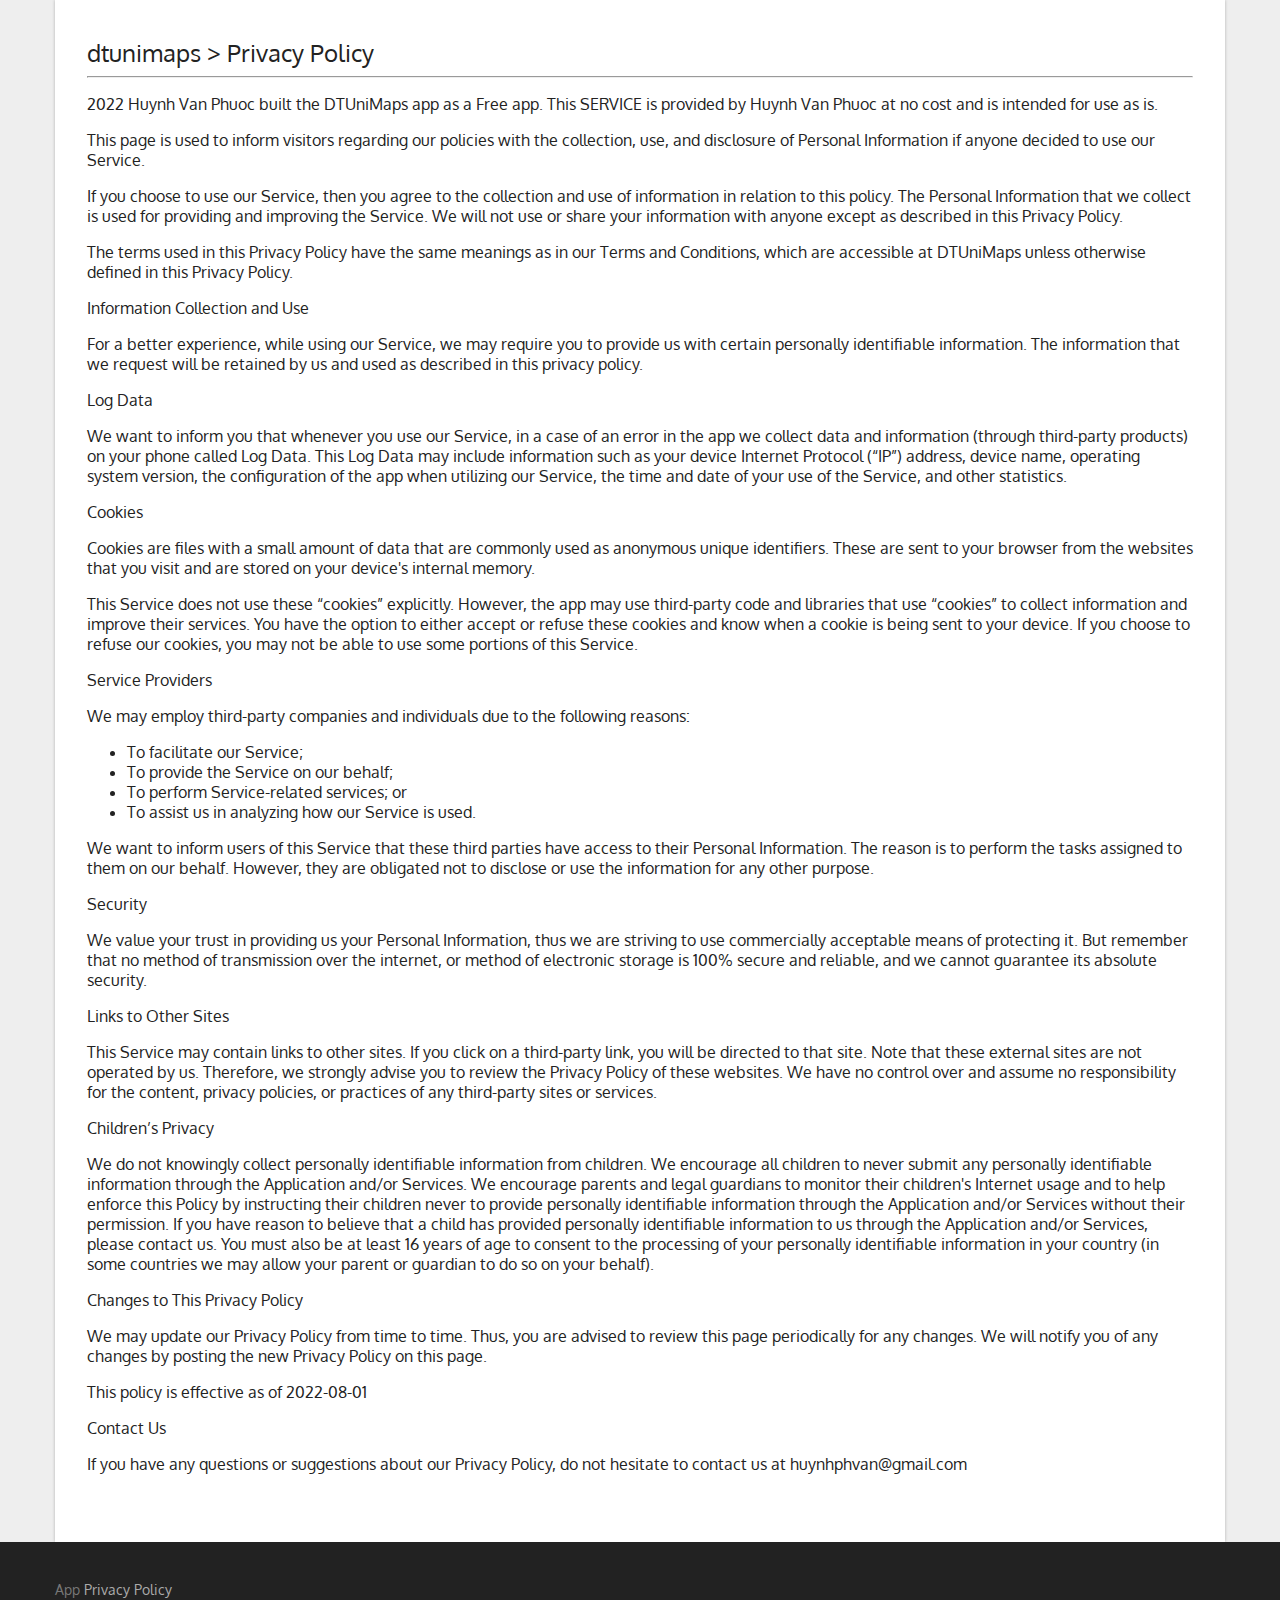
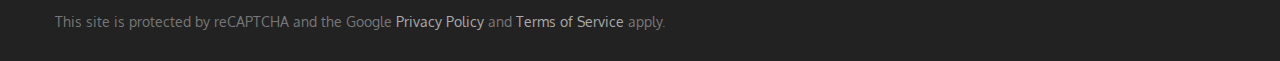
==== privacy.html @ a3e0fb30 "update" ====
<html>
    <head>
    <script async="" crossorigin="anonymous" src="https://pagead2.googlesyndication.com/pagead/js/adsbygoogle.js?client=ca-pub-7841493567155718"></script>
    
    
    <style>@charset "UTF-8";
    /* these are overridden inline in the mustache compilation */
    :root {
      --background-color: #ffffff;
      --poweredbybg-color: #f0f0f0;
      --text-color: #000000;
      --link-color: #008DD5;
      --linkhover-color: #005A88;
      --main-font: "Arvo";
    }
    
    .editing-active {
      transition: all 0.2s ease-in-out;
      border: 3px dotted rgba(0, 0, 0, 0.2);
    }
    .editing-active:hover {
      border-color: rgba(31, 175, 132, 0.8);
      background-color: rgba(31, 175, 132, 0.3);
      cursor: pointer;
    }
    
    .placeholder-text {
      font-style: italic;
      opacity: 0.6;
    }
    
    * {
      font-family: var(--main-font);
      font-weight: 400;
      color: var(--text-color);
    }
    
    body {
      padding: 0;
      margin: 0;
      -webkit-text-size-adjust: 100%;
      -webkit-font-smoothing: antialiased;
      -moz-osx-font-smoothing: grayscale;
      text-rendering: optimizeLegibility;
      -webkit-font-feature-settings: "pnum";
      font-feature-settings: "pnum";
      font-variant-numeric: proportional-nums;
      position: relative;
      background: #fff;
    }
    
    a {
      color: var(--link-color);
      transition: all 0.2s linear;
    }
    a:focus, a:hover {
      color: var(--linkhover-color);
    }
    a.nohover:hover {
      text-decoration: none;
    }
    
    .claim-bar {
      padding: 12px 0;
      background: #fff;
      color: #555;
      font-family: "Oxygen", Helvetica, sans-serif;
      transition: all 0.3s ease-in-out;
    }
    .claim-bar * {
      font-family: "Oxygen", Helvetica, sans-serif;
    }
    .claim-bar div {
      text-decoration: none;
      transition: all 0.3s ease-in-out;
      font-size: 0.9em;
      cursor: pointer;
      color: #555;
    }
    .claim-bar div span {
      transition: all 0.3s ease-in-out;
      color: #008DD5;
    }
    .claim-bar:hover {
      text-decoration: none;
      text-decoration: none;
      background: #008DD5;
      color: white;
    }
    .claim-bar:hover div {
      color: white;
    }
    .claim-bar:hover div span {
      color: white;
    }
    
    .whitelabel-badge-mobile {
      background: white;
      padding-left: 0.75em;
      padding-right: 0.75em;
      padding-top: 0.25em;
      padding-bottom: 0.25em;
      border-radius: 4px;
      text-align: center;
      -webkit-box-shadow: 0 1px 3px rgba(0, 0, 0, 0.12), 0 1px 2px rgba(0, 0, 0, 0.24);
      box-shadow: 0 1px 3px rgba(0, 0, 0, 0.12), 0 1px 2px rgba(0, 0, 0, 0.24);
      transition: 0.2s all ease-in-out;
    }
    .whitelabel-badge-mobile .wl-label {
      font-size: 0.8em;
      color: #777;
    }
    .whitelabel-badge-mobile * {
      transition: 0.2s all ease-in-out;
    }
    .whitelabel-badge-mobile .st0 {
      fill: #1FAF84;
    }
    .whitelabel-badge-mobile:hover {
      background: #1FAF84;
    }
    .whitelabel-badge-mobile:hover * {
      color: white;
    }
    .whitelabel-badge-mobile:hover .st0 {
      fill: #ffffff;
    }
    @media (min-width: 491px) {
      .whitelabel-badge-mobile {
        display: none;
      }
    }
    
    .promo-badge {
      display: block;
      position: relative;
      background: white;
      padding-left: 0.5em;
      padding-right: 0.5em;
      padding-top: 0.5em;
      padding-bottom: 0.5em;
      text-align: left;
      transition: 0.2s all ease-in-out;
      cursor: pointer;
    }
    .promo-badge * {
      font-family: "Oxygen", Helvetica, sans-serif;
      transition: 0.2s all ease-in-out;
      line-height: normal;
      text-align: left;
    }
    .promo-badge .pb-loading-container {
      padding: 0.5em;
    }
    .promo-badge .pb-loading-container .lds-ring {
      display: inline-block;
      position: relative;
      width: 40px;
      height: 40px;
    }
    .promo-badge .pb-loading-container .lds-ring div {
      box-sizing: border-box;
      display: block;
      position: absolute;
      width: 32px;
      height: 32px;
      margin: 4px;
      border: 4px solid #ddd;
      border-radius: 50%;
      animation: lds-ring 1.2s cubic-bezier(0.5, 0, 0.5, 1) infinite;
      border-color: #ddd transparent transparent transparent;
    }
    .promo-badge .pb-loading-container .lds-ring div:nth-child(1) {
      animation-delay: -0.45s;
    }
    .promo-badge .pb-loading-container .lds-ring div:nth-child(2) {
      animation-delay: -0.3s;
    }
    .promo-badge .pb-loading-container .lds-ring div:nth-child(3) {
      animation-delay: -0.15s;
    }
    @keyframes lds-ring {
      0% {
        transform: rotate(0deg);
      }
      100% {
        transform: rotate(360deg);
      }
    }
    .promo-badge .pb-main-container {
      display: none;
      flex-direction: row;
    }
    .promo-badge .pb-main-container .pb-text-container {
      flex: 1;
      padding-right: 0.5em;
      align-self: center;
    }
    .promo-badge .pb-main-container .pb-text-container .pb-h1 span {
      color: #555;
      font-size: 1.2em;
      margin-right: 0.2em;
    }
    .promo-badge .pb-main-container .pb-text-container .pb-h1 .pb-ios {
      width: 16px;
      height: 16px;
      fill: #ccc;
      margin-bottom: -1px;
      display: none;
    }
    .promo-badge .pb-main-container .pb-text-container .pb-h1 .pb-android {
      width: 15px;
      height: 15px;
      fill: #ccc;
      stroke: #ccc;
      margin-bottom: -1px;
      display: none;
    }
    .promo-badge .pb-main-container .pb-text-container .pb-h2 {
      color: #888;
      font-size: 0.9em;
      margin-top: -2px;
    }
    .promo-badge .pb-main-container .pb-text-container .pb-by {
      font-size: 0.7em;
      text-transform: uppercase;
      text-align: left;
      margin-top: 4px;
    }
    .promo-badge .pb-main-container .pb-text-container .pb-by a {
      color: #aaa;
    }
    .promo-badge .pb-main-container .pb-text-container .pb-by a:hover {
      color: #25d5a1;
      text-decoration: none;
    }
    .promo-badge .pb-main-container img {
      width: 58px;
      height: 58px;
      border-radius: 8px;
      margin-right: 0.75em;
      align-self: center;
      border: none;
      display: none;
    }
    @media (min-width: 600px) {
      .promo-badge {
        position: fixed;
        z-index: 999999999;
        top: 10px;
        right: 10px;
        border-radius: 8px;
        -webkit-box-shadow: 0 1px 3px rgba(0, 0, 0, 0.12), 0 1px 2px rgba(0, 0, 0, 0.24);
        box-shadow: 0 1px 3px rgba(0, 0, 0, 0.12), 0 1px 2px rgba(0, 0, 0, 0.24);
      }
    }
    
    footer {
      background: #222;
    }
    footer .editing-active {
      border-color: rgba(255, 255, 255, 0.8);
    }
    footer p {
      color: #777 !important;
    }
    footer .social-icons {
      background: #222;
      width: auto;
      display: inline-block;
    }
    footer .social-icons .social-icon {
      transition: opacity 0.2s ease-in-out;
      display: inline-block;
      width: 32px;
      margin-right: 12px;
      opacity: 0.5;
      padding-top: 30px;
    }
    footer .social-icons .social-icon path, footer .social-icons .social-icon polygon {
      transition: all 0.2s linear;
      fill: white;
    }
    footer .social-icons .social-icon:hover {
      opacity: 1;
    }
    footer .social-icons .social-icon.si-muted {
      border: 2px dashed rgba(255, 255, 255, 0.3);
      border-radius: 50%;
    }
    footer .social-icons .social-icon.si-muted path, footer .social-icons .social-icon.si-muted polygon {
      transition: all 0.2s linear;
      fill: rgba(255, 255, 255, 0.3);
    }
    footer .social-icons.editing-active {
      margin-top: 30px;
      padding: 10px;
      margin-left: -10px;
    }
    footer .social-icons.editing-active .social-icon {
      padding-top: 0;
    }
    footer .footer-store-button-container {
      text-align: right;
      margin: auto;
      vertical-align: middle;
    }
    @media (max-width: 767px) {
      footer .footer-store-button-container {
        text-align: center;
      }
    }
    footer .footer-store-button-container .footer-store-button {
      padding-top: 2em;
      padding-bottom: 2em;
      display: inline-block;
    }
    footer .footer-store-button-container .footer-store-button .store-button {
      height: auto !important;
      margin: 0 6px;
    }
    footer .footer-store-button-container .footer-store-button .store-button img {
      height: 50px !important;
    }
    
    #header .store-button img {
      height: 60px !important;
    }
    
    #attribution {
      transition: all 0.2s ease-in-out;
      padding: 2em 0;
      font-size: 0.8em;
      color: #888 !important;
    }
    #attribution p {
      margin-bottom: 0.45em;
      font-size: 1.1em;
    }
    #attribution a {
      color: #aaa !important;
      text-decoration: none;
    }
    #attribution a:hover {
      color: #007bff !important;
    }
    
    h1 {
      font-size: 3.2em;
      margin-bottom: 0;
      font-weight: bold;
      letter-spacing: 0.05em;
    }
    
    h2 {
      margin-top: 0.2em;
      margin-bottom: 0.3em;
      font-size: 1.8em;
    }
    
    h3 {
      font-weight: normal;
      font-size: 16px;
    }
    
    html {
      height: 100%;
    }
    
    body {
      height: 100%;
      color: var(--text-color);
      text-align: center;
    }
    
    .cover-container {
      margin-right: auto;
      margin-left: auto;
    }
    
    .cover {
      padding: 0 1.5rem;
    }
    .cover .btn-lg {
      padding: 0.75rem 1.25rem;
      font-weight: 700;
    }
    
    p[id="text.line2"] {
      margin-bottom: 0 !important;
    }
    
    .site-wrapper {
      position: relative;
      background-size: cover;
      min-height: 100vh;
    }
    .site-wrapper .editing-active {
      border-color: var(--text-color);
    }
    .site-wrapper .site-wrapper-background {
      position: absolute;
      left: 0;
      right: 0;
      top: 0;
      bottom: 0;
      opacity: 0.9;
      background-color: var(--background-color);
    }
    .site-wrapper .site-wrapper-inner {
      padding-top: 30px;
      display: flex;
      justify-content: center;
      align-items: center;
      width: 100%;
      min-height: 100vh;
    }
    @media (min-width: 767px) {
      .site-wrapper .site-wrapper-inner {
        padding-top: 0;
      }
    }
    .site-wrapper .site-wrapper-inner .arrows {
      width: 60px;
      height: 32px;
      position: absolute;
      left: 50%;
      margin-left: -30px;
      bottom: 15px;
      opacity: 0.5;
    }
    @media (max-width: 786px) {
      .site-wrapper .site-wrapper-inner .arrows {
        display: none;
      }
    }
    .site-wrapper .site-wrapper-inner .arrows path {
      stroke: var(--text-color);
      fill: transparent;
      stroke-width: 2px;
    }
    
    @media (min-width: 40em) {
      .cover-container {
        width: 100%;
      }
    }
    @media (max-width: 786px) {
      * {
        text-align: center;
      }
    }
    #header {
      display: flex;
      flex-wrap: wrap;
      width: 100%;
      margin: auto;
      align-items: center;
      justify-content: center;
    }
    #header .text-container {
      text-align: left;
      position: relative;
      display: block;
      padding-left: 2em;
      padding-right: 2em;
      flex: 1;
      max-width: 800px;
    }
    #header .text-container .tc-table {
      width: 100%;
      display: table;
      height: auto;
      padding-bottom: 5em;
      padding-top: 2em;
    }
    @media (min-width: 787px) {
      #header .text-container .tc-table {
        height: 100%;
        padding-bottom: 0;
      }
    }
    #header .text-container .tc-table .editing-ttp {
      padding: 1em;
      font-size: 1.2em;
    }
    #header .text-container .tc-table .editing-app-button {
      font-style: italic;
      padding: 0.25em;
      font-size: 1.2em;
      display: inline-block;
      border-radius: 1em;
    }
    #header .text-container .tc-table .editing-app-button:first-of-type {
      margin-right: 0.5em;
    }
    #header .text-container h1 {
      font-size: 2em;
      margin-bottom: 0.25em;
      font-weight: bold;
      letter-spacing: 0.05em;
      line-height: 1.1em;
    }
    @media (min-width: 787px) {
      #header .text-container h1 {
        font-size: 3.2em;
      }
    }
    #header .text-container h2 {
      margin-top: 0.2em;
      margin-bottom: 0.3em;
      font-size: 1.3em;
    }
    @media (min-width: 787px) {
      #header .text-container h2 {
        font-size: 1.8em;
      }
    }
    #header .device-container {
      padding-bottom: 2em;
      width: 100%;
    }
    #header .device-container img {
      max-height: 70vh;
      max-width: 90%;
      position: relative;
      margin-top: 5em;
    }
    @media (min-width: 787px) {
      #header .device-container {
        width: auto;
        max-width: 40vw;
        padding-bottom: 0;
      }
      #header .device-container img {
        margin-top: 0;
      }
    }
    
    .store-button {
      width: auto;
      display: inline-block;
    }
    .store-button:first-of-type {
      margin-right: 12px;
    }
    @media (max-width: 491px) {
      .store-button:first-of-type {
        margin-right: 0;
        margin-bottom: 12px;
      }
    }
    .store-button:hover {
      transition: all 0.2s ease-in-out;
      transform: scale(1.05);
    }
    .store-button svg {
      width: auto;
      height: 100%;
      display: block;
      position: relative;
    }
    @media (max-width: 768px) {
      .store-button {
        margin: auto;
      }
    }
    
    @media (max-width: 491px) {
      .text-to-phone:not(.email-subscribe) {
        display: none !important;
      }
    }
    .text-to-phone input[type=tel], .text-to-phone input[type=email] {
      transition: all 0.2s linear;
      padding-top: 4px;
      padding-bottom: 4px;
      border: 1px solid rgba(0, 0, 0, 0.2);
      border-radius: 4px;
      border-top-right-radius: 0;
      border-bottom-right-radius: 0;
      outline: none;
      color: #333 !important;
      text-align: left;
    }
    .text-to-phone input[type=tel]:focus, .text-to-phone input[type=email]:focus {
      border-color: var(--link-color);
    }
    .text-to-phone input[type=email] {
      padding-left: 12px;
      width: 230px;
    }
    .text-to-phone button, .text-to-phone input[type=submit] {
      border-radius: 4px;
      background: var(--link-color);
      color: white;
      font-size: 14px;
      border: 0;
      padding: 6px 8px;
      padding-top: 7px;
      border-top-left-radius: 0;
      border-bottom-left-radius: 0;
      outline: none;
      cursor: pointer;
    }
    
    section {
      padding: 5em 0;
      background: white;
    }
    section:not(.text-section) * {
      color: #333;
    }
    section h2 {
      font-size: 2.5em;
      color: #333;
      padding-bottom: 0.25em;
      margin-bottom: 0;
    }
    
    #screenshots .owl-nav {
      padding-top: 3em;
    }
    #screenshots .owl-nav button {
      outline: none;
    }
    #screenshots .owl-nav .owl-next, #screenshots .owl-nav .owl-prev {
      font-size: 2em;
    }
    #screenshots .owl-nav .owl-next *, #screenshots .owl-nav .owl-prev * {
      color: rgba(0, 0, 0, 0.25);
    }
    #screenshots .owl-nav .owl-prev {
      margin-right: 1em;
    }
    #screenshots img {
      border-radius: 0.5em;
      -webkit-box-shadow: 2px 2px 10px -2px rgba(0, 0, 0, 0.49);
      -moz-box-shadow: 2px 2px 10px -2px rgba(0, 0, 0, 0.49);
      box-shadow: 2px 2px 5px -2px rgba(0, 0, 0, 0.49);
    }
    #screenshots h2 {
      padding-bottom: 0.5em;
      margin-bottom: 2em;
      border-bottom: 1px solid rgba(0, 0, 0, 0.1);
      display: inline-block;
      padding-left: 2em;
      padding-right: 2em;
    }
    @media (max-width: 767px) {
      #screenshots h2 {
        padding-left: 0;
        padding-right: 0;
        display: block;
      }
    }
    
    #features p {
      font-size: 1.4em;
    }
    #features ul {
      padding-left: 1em;
      padding-top: 0.75em;
    }
    #features ul li {
      list-style-type: circle;
      font-size: 1.2em;
      padding-bottom: 0.5em;
    }
    #features button {
      transition: transform 0.2s ease-in-out;
      padding: 0.75em 1.5em;
      border: 0;
      border-radius: 4px;
      margin-top: 1em;
      background-color: var(--background-color);
      color: white;
      cursor: pointer;
    }
    #features button:hover {
      transform: scale(1.1);
    }
    #features .feature-right {
      text-align: left;
      padding-top: 2em;
    }
    #features .feature-left {
      text-align: center;
      padding-right: 0;
    }
    #features .feature-left img {
      max-width: 100%;
      max-height: 575px;
    }
    @media (min-width: 767px) {
      #features .feature-left {
        margin: auto;
        padding-right: 40px;
      }
    }
    @media (max-width: 767px) {
      #features .feature-right {
        padding-top: 4em;
      }
      #features ul {
        padding-left: 0;
      }
      #features ul li {
        list-style: none;
      }
    }
    
    #reviews .stars {
      width: 100%;
      padding-bottom: 1.5em;
    }
    #reviews .stars svg {
      color: #eec643;
      height: 34px;
      width: 34px;
    }
    #reviews .stars svg path {
      fill: #eec643;
    }
    #reviews #quote-carousel {
      padding: 0 80px;
    }
    #reviews #quote-carousel .carousel-control svg {
      width: 14px;
    }
    #reviews #quote-carousel .carousel-control path {
      fill: #999;
    }
    #reviews #quote-carousel .carousel-indicators {
      margin-bottom: -1em;
    }
    #reviews #quote-carousel .carousel-indicators li {
      background: #c0c0c0;
    }
    #reviews #quote-carousel .carousel-indicators .active {
      background: #666;
    }
    #reviews blockquote {
      position: relative;
      font-size: 1em;
      font-style: italic;
      color: #666;
      padding: 0 5%;
      margin-bottom: 0;
    }
    @media (min-width: 768px) {
      #reviews blockquote {
        font-size: 1.6em;
        line-height: 1.5em;
        padding: 0 10%;
      }
    }
    #reviews blockquote footer {
      background: none !important;
      font-size: 0.6em;
      font-weight: 700;
      color: #c7c6c1;
    }
    #reviews blockquote footer:before {
      content: "―";
    }
    
    a.contact {
      color: #999;
    }
    
    a.contact:hover {
      color: #fff;
      text-decoration: none;
    }
    
    @media (max-width: 767px) {
      * {
        text-align: center;
      }
    
      section.text-section .col-xs-12 {
        padding: 0 15px;
      }
    }
    #dl-loader {
      position: fixed;
      top: 0;
      left: 0;
      width: 100vw;
      height: 100vh;
      background: white;
      padding-top: 5em;
      display: none;
    }
    #dl-loader .coffee_cup {
      width: 20px;
      height: 24px;
      border: 1px #999 solid;
      border-radius: 0px 0px 5px 5px;
      position: relative;
      margin: 12px auto;
    }
    #dl-loader .coffee_cup:after, #dl-loader .coffee_cup:before {
      position: absolute;
      content: "";
    }
    #dl-loader .coffee_cup:after {
      width: 5px;
      height: 12px;
      border: 1px #999 solid;
      border-left: none;
      border-radius: 0px 20px 20px 0px;
      left: 20px;
    }
    #dl-loader .coffee_cup:before {
      width: 1px;
      height: 6px;
      background-color: #999;
      top: -10px;
      left: 4px;
      box-shadow: 5px 0px 0px 0px #999, 5px -5px 0px 0px #999, 10px 0px 0px 0px #999;
      -webkit-animation: steam 1s linear infinite alternate;
      -moz-animation: steam 1s linear infinite alternate;
      animation: steam 1s linear infinite alternate;
    }
    @-webkit-keyframes steam {
      0% {
        height: 0px;
      }
      100% {
        height: 6px;
      }
    }
    @-moz-keyframes steam {
      0% {
        height: 0px;
      }
      100% {
        height: 6px;
      }
    }
    @keyframes steam {
      0% {
        height: 0px;
      }
      100% {
        height: 6px;
      }
    }
    #dl-loader div {
      color: #666;
      font-size: 0.9em;
    }</style>
    <style>
            .container {
              padding-right: 15px;
              padding-left: 15px;
              margin-right: auto;
              margin-left: auto;
            }
            @media (min-width: 768px) {
              .container {
                width: 750px;
              }
            }
            @media (min-width: 992px) {
              .container {
                width: 970px;
              }
            }
            @media (min-width: 1200px) {
              .container {
                width: 1170px;
              }
            }
        </style>
    <style id="global_style">:root {
        --background-color: #004AC5;
        --text-color: #ffffff;
        --link-color: #EEC643;
        --linkhover-color: #005A88;
        --main-font: 'Oxygen';
        --backgroundgradient: True;
        --backgroundopacity: 0.9;
    }
    </style>
    <style>
            .grecaptcha-badge{visibility:hidden}*{-webkit-font-smoothing:antialiased;-moz-osx-font-smoothing:grayscale}.main-container{color:#222;padding:2em 0;padding-bottom:4em;text-align:left!important;padding:2em;background:#fff;min-height:400px;-webkit-box-shadow:0 0 3px 0 rgba(0,0,0,.25);-moz-box-shadow:0 0 3px 0 rgba(0,0,0,.25);box-shadow:0 0 3px 0 rgba(0,0,0,.25)}.main-container *{text-align:left!important}.main-container :not(a){color:#222}.main-container ins.adsbygoogle{background:#ccc}.main-container #content p{margin-top:1rem;margin-bottom:1rem}a{color:#009c9c}a:hover{color:#007bff}h2{font-size:1.5em}@media only screen and (max-width:600px){h2{font-size:1.2em}}a.nohover{color:#fff;text-decoration:none}@keyframes spin{0%{transform:rotate(0)}100%{transform:rotate(360deg)}}.fc123-promoclass{padding:10px 20px;cursor:pointer;background:linear-gradient(to right bottom, #4BB3FD, #45A3E6);color:#fff}.fc123-promoclass *{font-family:'Exo 2',sans-serif}.fc123-promoclass img{display:inline-block;margin-right:20px;border-radius:8px;max-height:50px}.fc123-promoclass .fc123-button{padding:10px 30px;border-radius:8px;font-weight:700;transition:all .2s ease-in-out;cursor:pointer}.fc123-promoclass .fc123-button:hover{background:#357ded}.fc123-promoclass h1{text-align:left;font-size:1.8em;margin:0}.fc123-promoclass h2{text-align:left;font-size:1.1em;margin:0}.fc123-pr{font-size:.7em;text-align:right;margin-top:5px;margin-bottom:5px;opacity:.8;margin-right:4px;transition:all .2s ease-in-out}.fc123-pr:hover{opacity:1}@media only screen and (max-width:768px){.fc123-promoclass h1{font-size:1.5em}.fc123-promoclass h2{font-size:1em}.fc123-promoclass{text-align:center!important}.fc123-promoclass .fc123-pc-action{text-align:center;width:100%;margin-top:10px}}@media only screen and (max-width:600px){.fc123-promoclass h1{font-size:1.25em;text-align:center}.fc123-promoclass h2{font-size:.9em;text-align:center}.fc123-promoclass .fc123-button{padding:10px 24px;border-radius:4px;font-size:1em}.fc123-pr{text-align:center;margin-right:0}}
        </style>
    <meta charset="utf-8"/>
    <meta content="width=device-width, initial-scale=1, shrink-to-fit=no" name="viewport"/>
    <meta content="https://dtunimaps.com/privacy.html" property="og:url">
    <meta content="website" property="og:type">
    <meta content="dtunimaps - Privacy Policy" property="og:title"/>
    <!-- <meta property="og:image" content="" /> -->
    <meta content="" property="og:description"/>
    <meta content="" name="description"/>
    <title>dtunimaps - Privacy Policy</title>
    <link href="https://fonts.googleapis.com/css?family=Oxygen" rel="stylesheet"/>
    </meta></meta></head>
    <body style="background:#222;">
    <div style="background:#eee;">
    <div class="container">
    <div>
    <ins class="adsbygoogle" data-ad-client="ca-pub-7841493567155718" data-ad-format="auto" data-ad-slot="4671721417" data-full-width-responsive="true" style="display:block"></ins>
    <script type="text/javascript">
                        (adsbygoogle = window.adsbygoogle || []).push({});
                    </script>
    </div>
    <div class=" main-container">
    <h2>
                        
                            dtunimaps
                            
                        &gt; Privacy Policy</h2>
    <hr/>
    <div id="content"><p>2022 Huynh Van Phuoc built the DTUniMaps app as a Free app. This SERVICE is provided by Huynh Van Phuoc at no cost and is intended for use as is.</p><p>This page is used to inform visitors regarding our policies with the collection, use, and disclosure of Personal Information if anyone decided to use our Service.</p><p>If you choose to use our Service, then you agree to the collection and use of information in relation to this policy. The Personal Information that we collect is used for providing and improving the Service. We will not use or share your information with anyone except as described in this Privacy Policy.</p><p>The terms used in this Privacy Policy have the same meanings as in our Terms and Conditions, which are accessible at DTUniMaps unless otherwise defined in this Privacy Policy.</p><p>Information Collection and Use</p><p>For a better experience, while using our Service, we may require you to provide us with certain personally identifiable information. The information that we request will be retained by us and used as described in this privacy policy.</p><p>Log Data</p><p>We want to inform you that whenever you use our Service, in a case of an error in the app we collect data and information (through third-party products) on your phone called Log Data. This Log Data may include information such as your device Internet Protocol (“IP”) address, device name, operating system version, the configuration of the app when utilizing our Service, the time and date of your use of the Service, and other statistics.</p><p>Cookies</p><p>Cookies are files with a small amount of data that are commonly used as anonymous unique identifiers. These are sent to your browser from the websites that you visit and are stored on your device's internal memory.</p><p>This Service does not use these “cookies” explicitly. However, the app may use third-party code and libraries that use “cookies” to collect information and improve their services. You have the option to either accept or refuse these cookies and know when a cookie is being sent to your device. If you choose to refuse our cookies, you may not be able to use some portions of this Service.</p><p>Service Providers</p><p>We may employ third-party companies and individuals due to the following reasons:</p><ul><li>To facilitate our Service;</li><li>To provide the Service on our behalf;</li><li>To perform Service-related services; or</li><li>To assist us in analyzing how our Service is used.</li></ul><p>We want to inform users of this Service that these third parties have access to their Personal Information. The reason is to perform the tasks assigned to them on our behalf. However, they are obligated not to disclose or use the information for any other purpose.</p><p>Security</p><p>We value your trust in providing us your Personal Information, thus we are striving to use commercially acceptable means of protecting it. But remember that no method of transmission over the internet, or method of electronic storage is 100% secure and reliable, and we cannot guarantee its absolute security.</p><p>Links to Other Sites</p><p>This Service may contain links to other sites. If you click on a third-party link, you will be directed to that site. Note that these external sites are not operated by us. Therefore, we strongly advise you to review the Privacy Policy of these websites. We have no control over and assume no responsibility for the content, privacy policies, or practices of any third-party sites or services.</p><p>Children’s Privacy</p><div><p>We do not knowingly collect personally identifiable information from children. We encourage all children to never submit any personally identifiable information through the Application and/or Services. We encourage parents and legal guardians to monitor their children's Internet usage and to help enforce this Policy by instructing their children never to provide personally identifiable information through the Application and/or Services without their permission. If you have reason to believe that a child has provided personally identifiable information to us through the Application and/or Services, please contact us. You must also be at least 16 years of age to consent to the processing of your personally identifiable information in your country (in some countries we may allow your parent or guardian to do so on your behalf).</p></div><p>Changes to This Privacy Policy</p><p>We may update our Privacy Policy from time to time. Thus, you are advised to review this page periodically for any changes. We will notify you of any changes by posting the new Privacy Policy on this page.</p><p>This policy is effective as of 2022-08-01</p><p>Contact Us</p><p>If you have any questions or suggestions about our Privacy Policy, do not hesitate to contact us at huynhphvan@gmail.com</p><div><br/></div></div>
    </div>
    </div>
    </div>
    <footer><footer>
    <div class="container">
    <div class="row">
    <div class="col-xs-12 col-md-6" style="text-align:left;margin:auto;vertical-align:middle;">
    <div class="social-icons">
    </div>
    <div id="attribution">
    <!-- <p><a href="/">Homepage</a></p> -->
    <p>App <a href="privacy.html">Privacy Policy</a></p>
    <p>This site is protected by reCAPTCHA and the Google
                            <a href="https://policies.google.com/privacy">Privacy Policy</a> and
                            <a href="https://policies.google.com/terms">Terms of Service</a> apply.
                        </p>
    </div>
    </div>
    <div class="col-xs-12 col-md-6 footer-store-button-container">
    </div>
    </div>
    </div>
    </footer></footer>
    <script async="" src="https://www.googletagmanager.com/gtag/js"></script>
    <script id="script_analytics">// $(function () {
    window.dataLayer = window.dataLayer || [];
    function gtag() { dataLayer.push(arguments); }
    gtag('js', new Date());
    gtag('config', 'UA-84588334-7');
    
    
    </script>
    </body>
    </html>
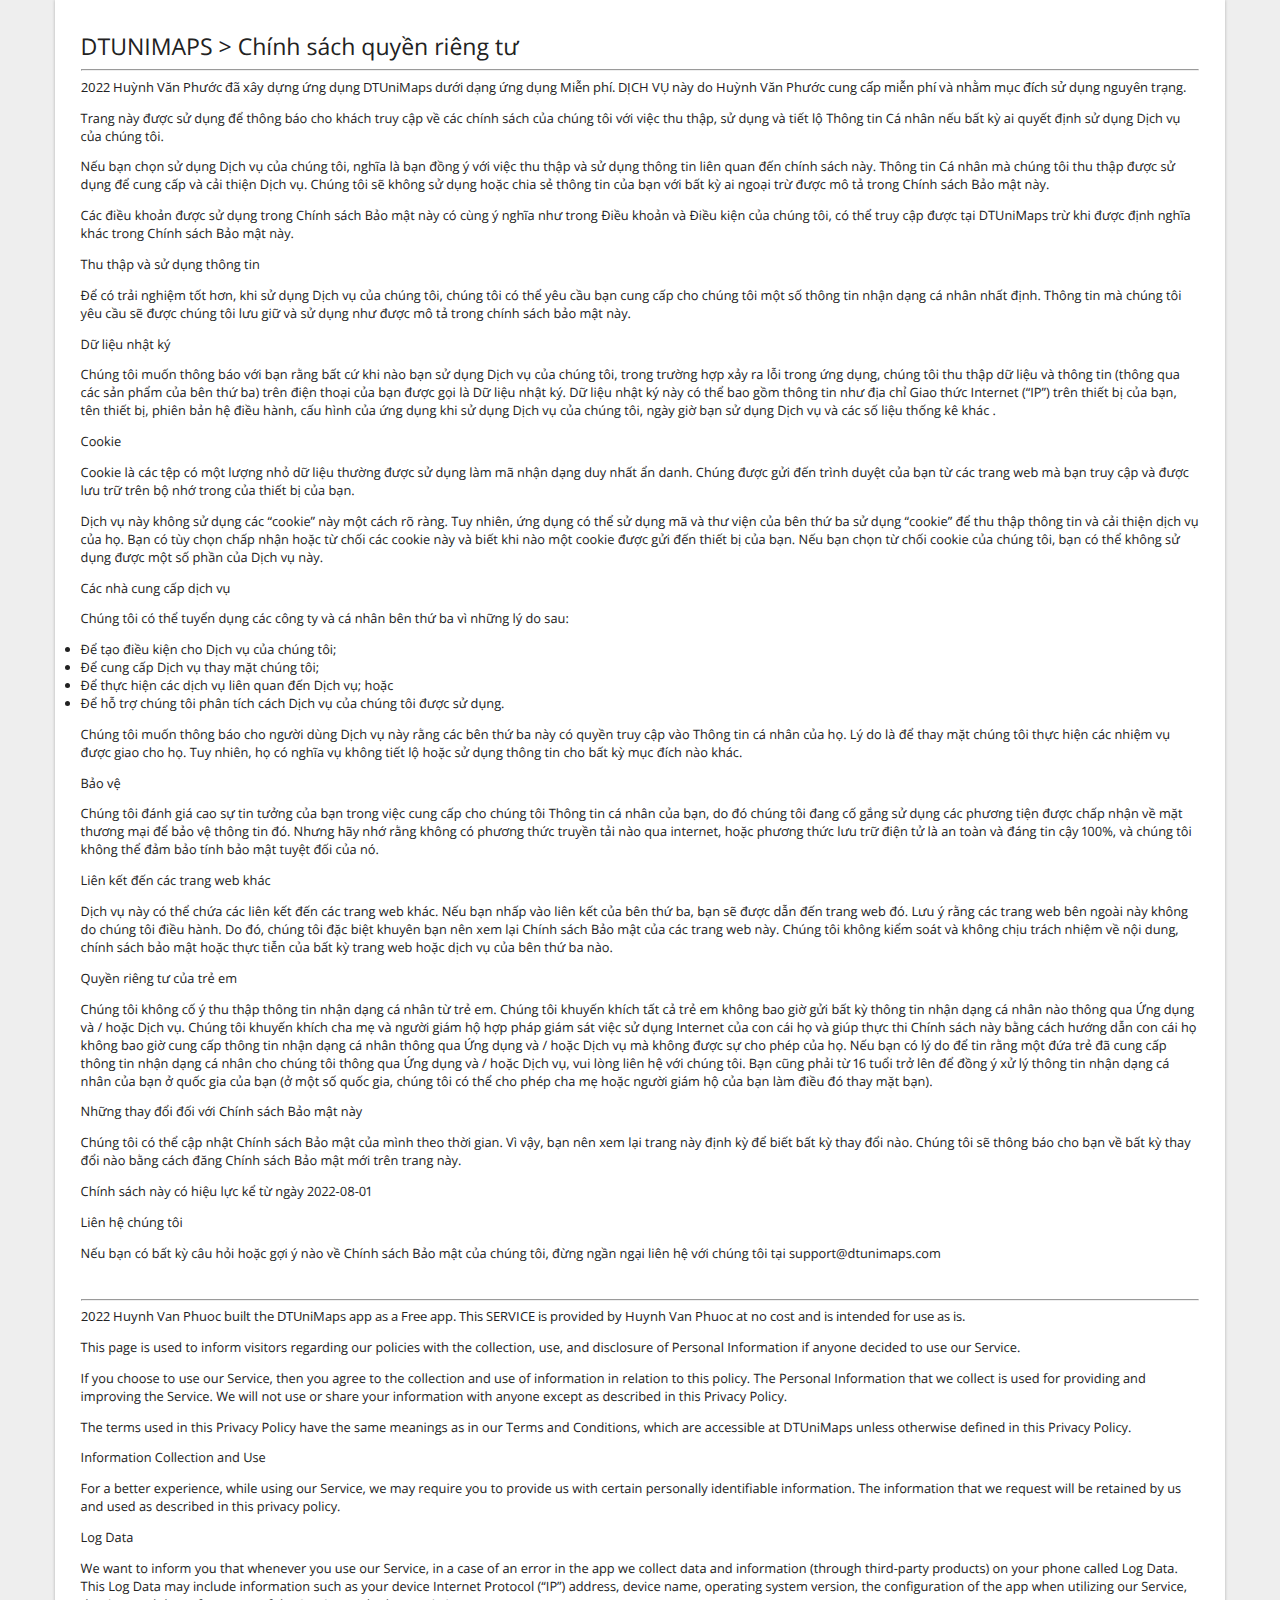
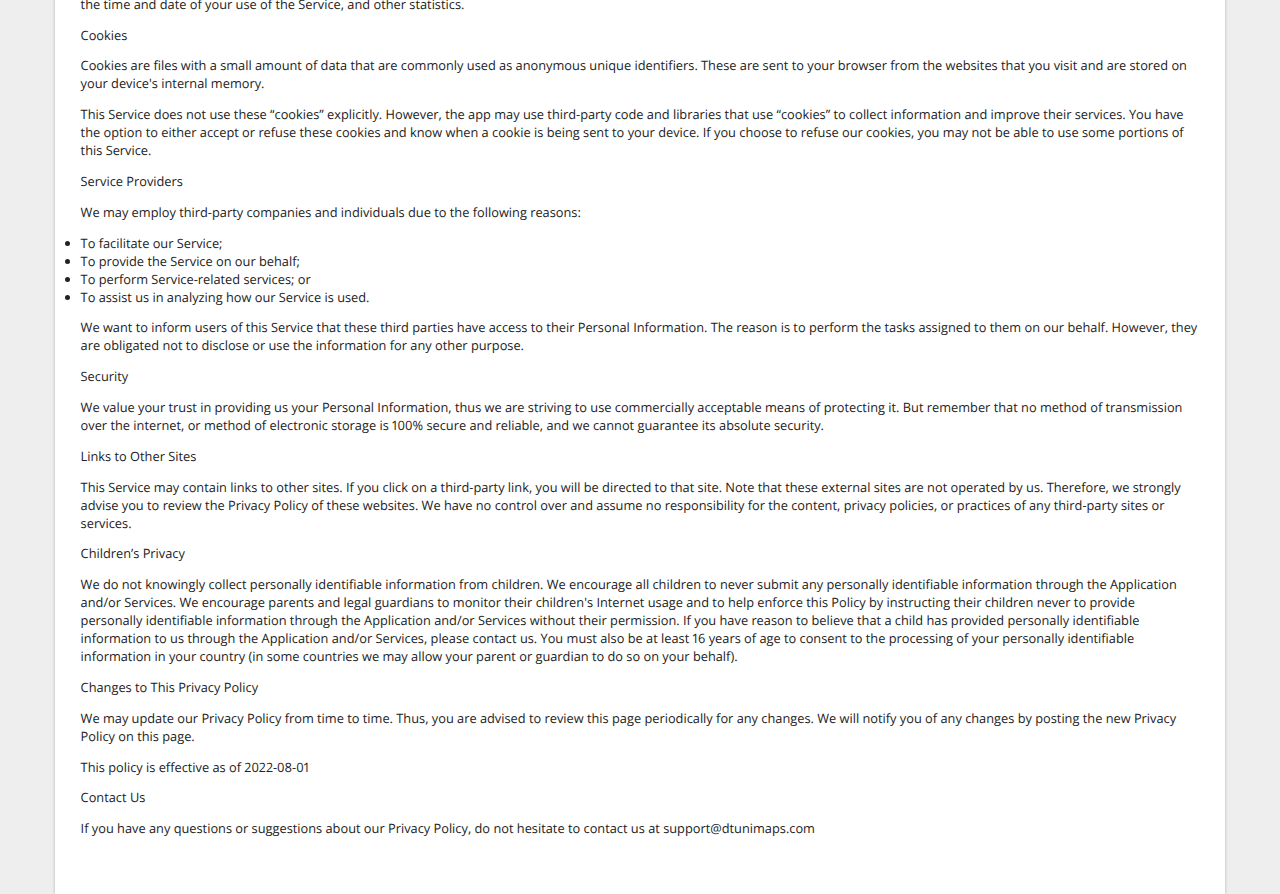
==== commit e1ec904b: "update privacy" ====
--- a/privacy.html
+++ b/privacy.html
@@ -1,10 +1,164 @@
-
 <html>
-    <head>
-    <script async="" crossorigin="anonymous" src="https://pagead2.googlesyndication.com/pagead/js/adsbygoogle.js?client=ca-pub-7841493567155718"></script>
-    
-    
-    <style>@charset "UTF-8";
+
+<head>
+  <base href="/" />
+  <meta http-equiv="Content-Type" content="text/html; charset=utf-8" />
+  <meta name="viewport" content="width=device-width,initial-scale=1" />
+  <title>DTUniMaps - Chính sách quyền riêng tư</title>
+  <meta name="description"
+    content="Ứng dụng bản đồ số mô phỏng bản đồ Trường Đại Học Duy Tân (DTU) - Đà Nẵng giúp sinh viên và giảng viên tìm kiếm và dẫn đường dễ dàng đến các cơ sở Trường" />
+  <link rel="icon" href="icons/430df173203217e957785895de808a54.png" type="image/png" sizes="16x16" />
+  <link rel="icon" href="icons/5c3199be7839b06fe65e67fbe2d418ee.png" type="image/png" sizes="32x32" />
+  <link rel="apple-touch-icon" href="926e4524987a1cc924ceb933d1eae5f4.png" sizes="180x180" />
+  <link rel="stylesheet" href="style.css">
+  <link rel="stylesheet" href="dtu.style.css">
+  <meta name="robots" content="index, follow, max-image-preview:large, max-snippet:-1, max-video-preview:-1" />
+  <meta name="revisit-after" content="1 days" />
+  <meta http-equiv="content-language" content="vi" />
+  <meta name="google" content="nositelinkssearchbox" />
+  <meta content="https://dtunimaps.com/privacy" property="og:url">
+  <meta property="og:locale" content="vi_VN" />
+  <meta property="og:type" content="website" />
+  <meta property="og:title" content="DTUniMaps - Ứng dụng bản đồ số mô phỏng bản đồ Trường Đại Học Duy Tân (DTU)" />
+  <meta property="og:description"
+    content="DTUniMaps - Ứng dụng bản đồ số mô phỏng bản đồ Trường Đại Học Duy Tân (DTU) giúp sinh viên và giảng viên tìm kiếm và dẫn đường dễ dàng đến các cơ sở Trường" />
+  <meta property="og:url" itemprop="url" content="https://dtunimaps.com/" />
+  <meta property="og:site_name" content="Ứng dụng bản đồ số Trường Đại Học Duy Tân (DTU)" />
+  <meta property="og:image" content="https://res.cloudinary.com/huynhphvan/image/upload/v1660796628/bg-dtunimaps.png" />
+  <meta property="og:image" itemprop="thumbnailUrl"
+    content="https://res.cloudinary.com/huynhphvan/image/upload/v1660796628/bg-dtunimaps.png" />
+  <meta property="og:image:width" content="527">
+  <meta property="og:image:height" content="300">
+  <meta
+    content="www.google.com, www.google.com.vn, www.yahoo.com, www.msn.com, www.alltheweb.com, www.alexa.com, www.altaVista.com, www.aol.com, www.infoseek.com, www.excite.com, www.hotbot.com, www.lycos.com, www.magellan.com, www.looksmart.com, www.cnet.com, www.voila.com, www.netscape.com, www.nomade.com, www.bing.com"
+    name="Search Engines">
+  <meta content="Regional, Asia, Vietnam, University" name="Classification">
+  <meta content="Global" name="distribution">
+  <meta content="Phuoc Huynh Van" name="OWNER">
+  <meta content="Phuoc Huynh Van" name="AUTHOR">
+  <meta content="Phuoc Huynh Van" name="PUBLISHER">
+  <meta content="DOCUMENT" name="RESOURCE-TYPE">
+  <meta content="INDEX, FOLLOW" name="ROBOTS">
+  <meta content="1 DAYS" name="REVISIT-AFTER">
+  <meta content="GENERAL" name="RATING">
+  <meta name="keywords"
+    content="dtunimaps,bản đồ số,dtu,duytan,dai hoc duy tan,mydtu,my dtu,đại học,Duy T&#226;n,đại học Duy T&#226;n" />
+  <meta name="twitter:card" content="summary" />
+  <meta name="twitter:image"
+    content="https://res.cloudinary.com/huynhphvan/image/upload/v1660796628/bg-dtunimaps.png" />
+  <script async src="https://pagead2.googlesyndication.com/pagead/js/adsbygoogle.js?client=ca-pub-1084962001894495"
+    crossorigin="anonymous"></script>
+  <link rel="preconnect" href="https://fonts.googleapis.com">
+  <link rel="preconnect" href="https://fonts.gstatic.com" crossorigin>
+  <link href="https://fonts.googleapis.com/css2?family=Open+Sans&display=swap" rel="stylesheet">
+  <!-- Scripts -->
+  <!-- Google Tag Manager -->
+  <script>(function (w, d, s, l, i) {
+      w[l] = w[l] || []; w[l].push({
+        'gtm.start':
+          new Date().getTime(), event: 'gtm.js'
+      }); var f = d.getElementsByTagName(s)[0],
+        j = d.createElement(s), dl = l != 'dataLayer' ? '&l=' + l : ''; j.async = true; j.src =
+          'https://www.googletagmanager.com/gtm.js?id=' + i + dl; f.parentNode.insertBefore(j, f);
+    })(window, document, 'script', 'dataLayer', 'GTM-K9JRH2S');</script>
+  <!-- End Google Tag Manager -->
+  <script>
+    !(function () {
+      "use strict";
+      const e =
+        "undefined" != typeof window ? window.navigator?.userAgent : void 0;
+      const t = !(
+        !e ||
+        ((n = e),
+          !n.match(/AppleWebKit\//) ||
+          n.match(/Chrome\//) ||
+          n.match(/Chromium\//))
+      );
+      var n;
+      function o() {
+        Array.from(document.querySelectorAll("svg")).forEach((e) => {
+          const t = e.style.display || "block";
+          (e.style.display = "none"), e.offsetHeight, (e.style.display = t);
+        });
+      }
+      function i() {
+        Array.from(document.querySelectorAll("video")).forEach((e) => {
+          window.requestAnimationFrame(() => {
+            (e.style.position = "fixed"),
+              window.setTimeout(() => {
+                e.style.position = "";
+              });
+          });
+        });
+      }
+      function r(e) {
+        if (0 !== e.getBoundingClientRect().width) return;
+        const t = Array.from(e.children).map((e) => e);
+        t.forEach((e, n) => {
+          if (e.hasAttribute("data-foreign-object-container"))
+            (e.style.transformOrigin = ""),
+              (e.style.transform = ""),
+              (e.style.clipPath = "");
+          else {
+            const o = document.createElement("div");
+            o.setAttribute("data-foreign-object-container", ""),
+              e.insertAdjacentElement("beforebegin", o),
+              e.remove(),
+              o.append(e),
+              (t[n] = o);
+          }
+        });
+        const n = e.closest("svg")?.getBoundingClientRect(),
+          o = e.getScreenCTM();
+        if (!o || !n) return;
+        const { a: i, b: r, c: a, d: c, e: s, f: d } = o,
+          f = e.x?.baseVal.value ?? 0,
+          l = e.y?.baseVal.value ?? 0;
+        t.forEach((e) => {
+          if (!e.hasAttribute("data-foreign-object-container")) return;
+          const { style: t } = e;
+          (t.transformOrigin = `${-f}px ${-l}px`),
+            (t.transform = `matrix(${i}, ${r}, ${a}, ${c}, ${s - n.left}, ${d - n.top
+              })`);
+          const o = (n.top - d) / i,
+            u = (n.left - s) / i,
+            m = o + n.height / i,
+            p = u + n.width / i;
+          t.clipPath = `polygon(${u}px ${o}px, ${p}px ${o}px, ${p}px ${m}px, ${u}px ${m}px)`;
+        });
+      }
+      function a() {
+        const e = document.querySelectorAll("foreignObject");
+        Array.from(e).forEach(r);
+      }
+      [
+        function () {
+          t &&
+            (window.addEventListener("resize", o),
+              window.addEventListener("DOMContentLoaded", o));
+        },
+        function () {
+          t &&
+            (window.addEventListener("resize", a),
+              window.addEventListener("DOMContentLoaded", a));
+        },
+        function () {
+          t && window.addEventListener("DOMContentLoaded", i);
+        },
+      ].forEach((e) => e());
+    })();
+  </script>
+  <script>
+    window.C_CAPTCHA_IMPLEMENTATION = "RECAPTCHA";
+  </script>
+  <script>
+    window.C_CAPTCHA_KEY = "6Ldk59waAAAAAMPqkICbJjfMivZLCGtTpa6Wn6zO";
+  </script>
+
+
+  <style>
+    @charset "UTF-8";
+
     /* these are overridden inline in the mustache compilation */
     :root {
       --background-color: #ffffff;
@@ -12,30 +166,31 @@
       --text-color: #000000;
       --link-color: #008DD5;
       --linkhover-color: #005A88;
-      --main-font: "Arvo";
-    }
-    
+      --main-font: "Open Sans";
+    }
+
     .editing-active {
       transition: all 0.2s ease-in-out;
       border: 3px dotted rgba(0, 0, 0, 0.2);
     }
+
     .editing-active:hover {
       border-color: rgba(31, 175, 132, 0.8);
       background-color: rgba(31, 175, 132, 0.3);
       cursor: pointer;
     }
-    
+
     .placeholder-text {
       font-style: italic;
       opacity: 0.6;
     }
-    
+
     * {
       font-family: var(--main-font);
       font-weight: 400;
       color: var(--text-color);
     }
-    
+
     body {
       padding: 0;
       margin: 0;
@@ -49,28 +204,33 @@
       position: relative;
       background: #fff;
     }
-    
+
     a {
       color: var(--link-color);
       transition: all 0.2s linear;
     }
-    a:focus, a:hover {
+
+    a:focus,
+    a:hover {
       color: var(--linkhover-color);
     }
+
     a.nohover:hover {
       text-decoration: none;
     }
-    
+
     .claim-bar {
       padding: 12px 0;
       background: #fff;
       color: #555;
-      font-family: "Oxygen", Helvetica, sans-serif;
+      font-family: 'Open Sans', sans-serif;
       transition: all 0.3s ease-in-out;
     }
+
     .claim-bar * {
-      font-family: "Oxygen", Helvetica, sans-serif;
-    }
+      font-family: 'Open Sans', sans-serif;
+    }
+
     .claim-bar div {
       text-decoration: none;
       transition: all 0.3s ease-in-out;
@@ -78,23 +238,27 @@
       cursor: pointer;
       color: #555;
     }
+
     .claim-bar div span {
       transition: all 0.3s ease-in-out;
       color: #008DD5;
     }
+
     .claim-bar:hover {
       text-decoration: none;
       text-decoration: none;
       background: #008DD5;
       color: white;
     }
+
     .claim-bar:hover div {
       color: white;
     }
+
     .claim-bar:hover div span {
       color: white;
     }
-    
+
     .whitelabel-badge-mobile {
       background: white;
       padding-left: 0.75em;
@@ -107,31 +271,38 @@
       box-shadow: 0 1px 3px rgba(0, 0, 0, 0.12), 0 1px 2px rgba(0, 0, 0, 0.24);
       transition: 0.2s all ease-in-out;
     }
+
     .whitelabel-badge-mobile .wl-label {
       font-size: 0.8em;
       color: #777;
     }
+
     .whitelabel-badge-mobile * {
       transition: 0.2s all ease-in-out;
     }
+
     .whitelabel-badge-mobile .st0 {
       fill: #1FAF84;
     }
+
     .whitelabel-badge-mobile:hover {
       background: #1FAF84;
     }
+
     .whitelabel-badge-mobile:hover * {
       color: white;
     }
+
     .whitelabel-badge-mobile:hover .st0 {
       fill: #ffffff;
     }
+
     @media (min-width: 491px) {
       .whitelabel-badge-mobile {
         display: none;
       }
     }
-    
+
     .promo-badge {
       display: block;
       position: relative;
@@ -144,21 +315,25 @@
       transition: 0.2s all ease-in-out;
       cursor: pointer;
     }
+
     .promo-badge * {
-      font-family: "Oxygen", Helvetica, sans-serif;
+      font-family: 'Open Sans', sans-serif;
       transition: 0.2s all ease-in-out;
       line-height: normal;
       text-align: left;
     }
+
     .promo-badge .pb-loading-container {
       padding: 0.5em;
     }
+
     .promo-badge .pb-loading-container .lds-ring {
       display: inline-block;
       position: relative;
       width: 40px;
       height: 40px;
     }
+
     .promo-badge .pb-loading-container .lds-ring div {
       box-sizing: border-box;
       display: block;
@@ -171,37 +346,46 @@
       animation: lds-ring 1.2s cubic-bezier(0.5, 0, 0.5, 1) infinite;
       border-color: #ddd transparent transparent transparent;
     }
+
     .promo-badge .pb-loading-container .lds-ring div:nth-child(1) {
       animation-delay: -0.45s;
     }
+
     .promo-badge .pb-loading-container .lds-ring div:nth-child(2) {
       animation-delay: -0.3s;
     }
+
     .promo-badge .pb-loading-container .lds-ring div:nth-child(3) {
       animation-delay: -0.15s;
     }
+
     @keyframes lds-ring {
       0% {
         transform: rotate(0deg);
       }
+
       100% {
         transform: rotate(360deg);
       }
     }
+
     .promo-badge .pb-main-container {
       display: none;
       flex-direction: row;
     }
+
     .promo-badge .pb-main-container .pb-text-container {
       flex: 1;
       padding-right: 0.5em;
       align-self: center;
     }
+
     .promo-badge .pb-main-container .pb-text-container .pb-h1 span {
       color: #555;
       font-size: 1.2em;
       margin-right: 0.2em;
     }
+
     .promo-badge .pb-main-container .pb-text-container .pb-h1 .pb-ios {
       width: 16px;
       height: 16px;
@@ -209,6 +393,7 @@
       margin-bottom: -1px;
       display: none;
     }
+
     .promo-badge .pb-main-container .pb-text-container .pb-h1 .pb-android {
       width: 15px;
       height: 15px;
@@ -217,24 +402,29 @@
       margin-bottom: -1px;
       display: none;
     }
+
     .promo-badge .pb-main-container .pb-text-container .pb-h2 {
       color: #888;
       font-size: 0.9em;
       margin-top: -2px;
     }
+
     .promo-badge .pb-main-container .pb-text-container .pb-by {
       font-size: 0.7em;
       text-transform: uppercase;
       text-align: left;
       margin-top: 4px;
     }
+
     .promo-badge .pb-main-container .pb-text-container .pb-by a {
       color: #aaa;
     }
+
     .promo-badge .pb-main-container .pb-text-container .pb-by a:hover {
       color: #25d5a1;
       text-decoration: none;
     }
+
     .promo-badge .pb-main-container img {
       width: 58px;
       height: 58px;
@@ -244,6 +434,7 @@
       border: none;
       display: none;
     }
+
     @media (min-width: 600px) {
       .promo-badge {
         position: fixed;
@@ -255,21 +446,25 @@
         box-shadow: 0 1px 3px rgba(0, 0, 0, 0.12), 0 1px 2px rgba(0, 0, 0, 0.24);
       }
     }
-    
+
     footer {
       background: #222;
     }
+
     footer .editing-active {
       border-color: rgba(255, 255, 255, 0.8);
     }
+
     footer p {
       color: #777 !important;
     }
+
     footer .social-icons {
       background: #222;
       width: auto;
       display: inline-block;
     }
+
     footer .social-icons .social-icon {
       transition: opacity 0.2s ease-in-out;
       display: inline-block;
@@ -278,127 +473,143 @@
       opacity: 0.5;
       padding-top: 30px;
     }
-    footer .social-icons .social-icon path, footer .social-icons .social-icon polygon {
+
+    footer .social-icons .social-icon path,
+    footer .social-icons .social-icon polygon {
       transition: all 0.2s linear;
       fill: white;
     }
+
     footer .social-icons .social-icon:hover {
       opacity: 1;
     }
+
     footer .social-icons .social-icon.si-muted {
       border: 2px dashed rgba(255, 255, 255, 0.3);
       border-radius: 50%;
     }
-    footer .social-icons .social-icon.si-muted path, footer .social-icons .social-icon.si-muted polygon {
+
+    footer .social-icons .social-icon.si-muted path,
+    footer .social-icons .social-icon.si-muted polygon {
       transition: all 0.2s linear;
       fill: rgba(255, 255, 255, 0.3);
     }
+
     footer .social-icons.editing-active {
       margin-top: 30px;
       padding: 10px;
       margin-left: -10px;
     }
+
     footer .social-icons.editing-active .social-icon {
       padding-top: 0;
     }
+
     footer .footer-store-button-container {
       text-align: right;
       margin: auto;
       vertical-align: middle;
     }
+
     @media (max-width: 767px) {
       footer .footer-store-button-container {
         text-align: center;
       }
     }
+
     footer .footer-store-button-container .footer-store-button {
       padding-top: 2em;
       padding-bottom: 2em;
       display: inline-block;
     }
+
     footer .footer-store-button-container .footer-store-button .store-button {
       height: auto !important;
       margin: 0 6px;
     }
+
     footer .footer-store-button-container .footer-store-button .store-button img {
       height: 50px !important;
     }
-    
+
     #header .store-button img {
       height: 60px !important;
     }
-    
+
     #attribution {
       transition: all 0.2s ease-in-out;
       padding: 2em 0;
       font-size: 0.8em;
       color: #888 !important;
     }
+
     #attribution p {
       margin-bottom: 0.45em;
       font-size: 1.1em;
     }
+
     #attribution a {
       color: #aaa !important;
       text-decoration: none;
     }
+
     #attribution a:hover {
       color: #007bff !important;
     }
-    
+
     h1 {
-      font-size: 3.2em;
-      margin-bottom: 0;
-      font-weight: bold;
-      letter-spacing: 0.05em;
-    }
-    
+      margin-top: 0.2em;
+      margin-bottom: 0.3em;
+      font-size: 1.8em;
+    }
     h2 {
       margin-top: 0.2em;
       margin-bottom: 0.3em;
       font-size: 1.8em;
     }
-    
     h3 {
       font-weight: normal;
       font-size: 16px;
     }
-    
+
     html {
       height: 100%;
     }
-    
+
     body {
       height: 100%;
       color: var(--text-color);
       text-align: center;
     }
-    
+
     .cover-container {
       margin-right: auto;
       margin-left: auto;
     }
-    
+
     .cover {
       padding: 0 1.5rem;
     }
+
     .cover .btn-lg {
       padding: 0.75rem 1.25rem;
       font-weight: 700;
     }
-    
+
     p[id="text.line2"] {
       margin-bottom: 0 !important;
     }
-    
+
     .site-wrapper {
       position: relative;
       background-size: cover;
       min-height: 100vh;
     }
+
     .site-wrapper .editing-active {
       border-color: var(--text-color);
     }
+
     .site-wrapper .site-wrapper-background {
       position: absolute;
       left: 0;
@@ -408,6 +619,7 @@
       opacity: 0.9;
       background-color: var(--background-color);
     }
+
     .site-wrapper .site-wrapper-inner {
       padding-top: 30px;
       display: flex;
@@ -416,11 +628,13 @@
       width: 100%;
       min-height: 100vh;
     }
+
     @media (min-width: 767px) {
       .site-wrapper .site-wrapper-inner {
         padding-top: 0;
       }
     }
+
     .site-wrapper .site-wrapper-inner .arrows {
       width: 60px;
       height: 32px;
@@ -430,27 +644,31 @@
       bottom: 15px;
       opacity: 0.5;
     }
+
     @media (max-width: 786px) {
       .site-wrapper .site-wrapper-inner .arrows {
         display: none;
       }
     }
+
     .site-wrapper .site-wrapper-inner .arrows path {
       stroke: var(--text-color);
       fill: transparent;
       stroke-width: 2px;
     }
-    
+
     @media (min-width: 40em) {
       .cover-container {
         width: 100%;
       }
     }
+
     @media (max-width: 786px) {
       * {
         text-align: center;
       }
     }
+
     #header {
       display: flex;
       flex-wrap: wrap;
@@ -459,6 +677,7 @@
       align-items: center;
       justify-content: center;
     }
+
     #header .text-container {
       text-align: left;
       position: relative;
@@ -468,6 +687,7 @@
       flex: 1;
       max-width: 800px;
     }
+
     #header .text-container .tc-table {
       width: 100%;
       display: table;
@@ -475,16 +695,19 @@
       padding-bottom: 5em;
       padding-top: 2em;
     }
+
     @media (min-width: 787px) {
       #header .text-container .tc-table {
         height: 100%;
         padding-bottom: 0;
       }
     }
+
     #header .text-container .tc-table .editing-ttp {
       padding: 1em;
       font-size: 1.2em;
     }
+
     #header .text-container .tc-table .editing-app-button {
       font-style: italic;
       padding: 0.25em;
@@ -492,9 +715,11 @@
       display: inline-block;
       border-radius: 1em;
     }
+
     #header .text-container .tc-table .editing-app-button:first-of-type {
       margin-right: 0.5em;
     }
+
     #header .text-container h1 {
       font-size: 2em;
       margin-bottom: 0.25em;
@@ -502,77 +727,91 @@
       letter-spacing: 0.05em;
       line-height: 1.1em;
     }
+
     @media (min-width: 787px) {
       #header .text-container h1 {
         font-size: 3.2em;
       }
     }
+
     #header .text-container h2 {
       margin-top: 0.2em;
       margin-bottom: 0.3em;
       font-size: 1.3em;
     }
+
     @media (min-width: 787px) {
       #header .text-container h2 {
         font-size: 1.8em;
       }
     }
+
     #header .device-container {
       padding-bottom: 2em;
       width: 100%;
     }
+
     #header .device-container img {
       max-height: 70vh;
       max-width: 90%;
       position: relative;
       margin-top: 5em;
     }
+
     @media (min-width: 787px) {
       #header .device-container {
         width: auto;
         max-width: 40vw;
         padding-bottom: 0;
       }
+
       #header .device-container img {
         margin-top: 0;
       }
     }
-    
+
     .store-button {
       width: auto;
       display: inline-block;
     }
+
     .store-button:first-of-type {
       margin-right: 12px;
     }
+
     @media (max-width: 491px) {
       .store-button:first-of-type {
         margin-right: 0;
         margin-bottom: 12px;
       }
     }
+
     .store-button:hover {
       transition: all 0.2s ease-in-out;
       transform: scale(1.05);
     }
+
     .store-button svg {
       width: auto;
       height: 100%;
       display: block;
       position: relative;
     }
+
     @media (max-width: 768px) {
       .store-button {
         margin: auto;
       }
     }
-    
+
     @media (max-width: 491px) {
       .text-to-phone:not(.email-subscribe) {
         display: none !important;
       }
     }
-    .text-to-phone input[type=tel], .text-to-phone input[type=email] {
+
+    .text-to-phone input[type=tel],
+    .text-to-phone input[type=email] {
       transition: all 0.2s linear;
       padding-top: 4px;
       padding-bottom: 4px;
@@ -584,14 +823,19 @@
       color: #333 !important;
       text-align: left;
     }
-    .text-to-phone input[type=tel]:focus, .text-to-phone input[type=email]:focus {
+
+    .text-to-phone input[type=tel]:focus,
+    .text-to-phone input[type=email]:focus {
       border-color: var(--link-color);
     }
+
     .text-to-phone input[type=email] {
       padding-left: 12px;
       width: 230px;
     }
-    .text-to-phone button, .text-to-phone input[type=submit] {
+
+    .text-to-phone button,
+    .text-to-phone input[type=submit] {
       border-radius: 4px;
       background: var(--link-color);
       color: white;
@@ -604,42 +848,52 @@
       outline: none;
       cursor: pointer;
     }
-    
+
     section {
       padding: 5em 0;
       background: white;
     }
+
     section:not(.text-section) * {
       color: #333;
     }
+
     section h2 {
       font-size: 2.5em;
       color: #333;
       padding-bottom: 0.25em;
       margin-bottom: 0;
     }
-    
+
     #screenshots .owl-nav {
       padding-top: 3em;
     }
+
     #screenshots .owl-nav button {
       outline: none;
     }
-    #screenshots .owl-nav .owl-next, #screenshots .owl-nav .owl-prev {
+
+    #screenshots .owl-nav .owl-next,
+    #screenshots .owl-nav .owl-prev {
       font-size: 2em;
     }
-    #screenshots .owl-nav .owl-next *, #screenshots .owl-nav .owl-prev * {
+
+    #screenshots .owl-nav .owl-next *,
+    #screenshots .owl-nav .owl-prev * {
       color: rgba(0, 0, 0, 0.25);
     }
+
     #screenshots .owl-nav .owl-prev {
       margin-right: 1em;
     }
+
     #screenshots img {
       border-radius: 0.5em;
       -webkit-box-shadow: 2px 2px 10px -2px rgba(0, 0, 0, 0.49);
       -moz-box-shadow: 2px 2px 10px -2px rgba(0, 0, 0, 0.49);
       box-shadow: 2px 2px 5px -2px rgba(0, 0, 0, 0.49);
     }
+
     #screenshots h2 {
       padding-bottom: 0.5em;
       margin-bottom: 2em;
@@ -648,6 +902,7 @@
       padding-left: 2em;
       padding-right: 2em;
     }
+
     @media (max-width: 767px) {
       #screenshots h2 {
         padding-left: 0;
@@ -655,19 +910,24 @@
         display: block;
       }
     }
+
     
+
     #features p {
       font-size: 1.4em;
     }
+
     #features ul {
       padding-left: 1em;
       padding-top: 0.75em;
     }
+
     #features ul li {
       list-style-type: circle;
       font-size: 1.2em;
       padding-bottom: 0.5em;
     }
+
     #features button {
       transition: transform 0.2s ease-in-out;
       padding: 0.75em 1.5em;
@@ -678,69 +938,86 @@
       color: white;
       cursor: pointer;
     }
+
     #features button:hover {
       transform: scale(1.1);
     }
+
     #features .feature-right {
       text-align: left;
       padding-top: 2em;
     }
+
     #features .feature-left {
       text-align: center;
       padding-right: 0;
     }
+
     #features .feature-left img {
       max-width: 100%;
       max-height: 575px;
     }
+
     @media (min-width: 767px) {
       #features .feature-left {
         margin: auto;
         padding-right: 40px;
       }
     }
+
     @media (max-width: 767px) {
       #features .feature-right {
         padding-top: 4em;
       }
+
       #features ul {
         padding-left: 0;
       }
+
       #features ul li {
         list-style: none;
       }
     }
-    
+
     #reviews .stars {
       width: 100%;
       padding-bottom: 1.5em;
     }
+
     #reviews .stars svg {
       color: #eec643;
       height: 34px;
       width: 34px;
     }
+
     #reviews .stars svg path {
       fill: #eec643;
     }
+
     #reviews #quote-carousel {
       padding: 0 80px;
     }
+
     #reviews #quote-carousel .carousel-control svg {
       width: 14px;
     }
+
     #reviews #quote-carousel .carousel-control path {
       fill: #999;
     }
+
     #reviews #quote-carousel .carousel-indicators {
       margin-bottom: -1em;
     }
+
     #reviews #quote-carousel .carousel-indicators li {
       background: #c0c0c0;
     }
+
     #reviews #quote-carousel .carousel-indicators .active {
       background: #666;
     }
+
     #reviews blockquote {
       position: relative;
       font-size: 1em;
@@ -749,6 +1026,7 @@
       padding: 0 5%;
       margin-bottom: 0;
     }
+
     @media (min-width: 768px) {
       #reviews blockquote {
         font-size: 1.6em;
@@ -756,34 +1034,37 @@
         padding: 0 10%;
       }
     }
+
     #reviews blockquote footer {
       background: none !important;
       font-size: 0.6em;
       font-weight: 700;
       color: #c7c6c1;
     }
+
     #reviews blockquote footer:before {
       content: "―";
     }
-    
+
     a.contact {
       color: #999;
     }
-    
+
     a.contact:hover {
       color: #fff;
       text-decoration: none;
     }
-    
+
     @media (max-width: 767px) {
       * {
         text-align: center;
       }
-    
+
       section.text-section .col-xs-12 {
         padding: 0 15px;
       }
     }
+
     #dl-loader {
       position: fixed;
       top: 0;
@@ -794,6 +1075,7 @@
       padding-top: 5em;
       display: none;
     }
+
     #dl-loader .coffee_cup {
       width: 20px;
       height: 24px;
@@ -802,10 +1084,13 @@
       position: relative;
       margin: 12px auto;
     }
-    #dl-loader .coffee_cup:after, #dl-loader .coffee_cup:before {
+
+    #dl-loader .coffee_cup:after,
+    #dl-loader .coffee_cup:before {
       position: absolute;
       content: "";
     }
+
     #dl-loader .coffee_cup:after {
       width: 5px;
       height: 12px;
@@ -814,6 +1099,7 @@
       border-radius: 0px 20px 20px 0px;
       left: 20px;
     }
+
     #dl-loader .coffee_cup:before {
       width: 1px;
       height: 6px;
@@ -825,129 +1111,578 @@
       -moz-animation: steam 1s linear infinite alternate;
       animation: steam 1s linear infinite alternate;
     }
+
     @-webkit-keyframes steam {
       0% {
         height: 0px;
       }
+
       100% {
         height: 6px;
       }
     }
+
     @-moz-keyframes steam {
       0% {
         height: 0px;
       }
+
       100% {
         height: 6px;
       }
     }
+
     @keyframes steam {
       0% {
         height: 0px;
       }
+
       100% {
         height: 6px;
       }
     }
+
     #dl-loader div {
       color: #666;
       font-size: 0.9em;
-    }</style>
-    <style>
-            .container {
-              padding-right: 15px;
-              padding-left: 15px;
-              margin-right: auto;
-              margin-left: auto;
-            }
-            @media (min-width: 768px) {
-              .container {
-                width: 750px;
-              }
-            }
-            @media (min-width: 992px) {
-              .container {
-                width: 970px;
-              }
-            }
-            @media (min-width: 1200px) {
-              .container {
-                width: 1170px;
-              }
-            }
-        </style>
-    <style id="global_style">:root {
-        --background-color: #004AC5;
-        --text-color: #ffffff;
-        --link-color: #EEC643;
-        --linkhover-color: #005A88;
-        --main-font: 'Oxygen';
-        --backgroundgradient: True;
-        --backgroundopacity: 0.9;
-    }
-    </style>
-    <style>
-            .grecaptcha-badge{visibility:hidden}*{-webkit-font-smoothing:antialiased;-moz-osx-font-smoothing:grayscale}.main-container{color:#222;padding:2em 0;padding-bottom:4em;text-align:left!important;padding:2em;background:#fff;min-height:400px;-webkit-box-shadow:0 0 3px 0 rgba(0,0,0,.25);-moz-box-shadow:0 0 3px 0 rgba(0,0,0,.25);box-shadow:0 0 3px 0 rgba(0,0,0,.25)}.main-container *{text-align:left!important}.main-container :not(a){color:#222}.main-container ins.adsbygoogle{background:#ccc}.main-container #content p{margin-top:1rem;margin-bottom:1rem}a{color:#009c9c}a:hover{color:#007bff}h2{font-size:1.5em}@media only screen and (max-width:600px){h2{font-size:1.2em}}a.nohover{color:#fff;text-decoration:none}@keyframes spin{0%{transform:rotate(0)}100%{transform:rotate(360deg)}}.fc123-promoclass{padding:10px 20px;cursor:pointer;background:linear-gradient(to right bottom, #4BB3FD, #45A3E6);color:#fff}.fc123-promoclass *{font-family:'Exo 2',sans-serif}.fc123-promoclass img{display:inline-block;margin-right:20px;border-radius:8px;max-height:50px}.fc123-promoclass .fc123-button{padding:10px 30px;border-radius:8px;font-weight:700;transition:all .2s ease-in-out;cursor:pointer}.fc123-promoclass .fc123-button:hover{background:#357ded}.fc123-promoclass h1{text-align:left;font-size:1.8em;margin:0}.fc123-promoclass h2{text-align:left;font-size:1.1em;margin:0}.fc123-pr{font-size:.7em;text-align:right;margin-top:5px;margin-bottom:5px;opacity:.8;margin-right:4px;transition:all .2s ease-in-out}.fc123-pr:hover{opacity:1}@media only screen and (max-width:768px){.fc123-promoclass h1{font-size:1.5em}.fc123-promoclass h2{font-size:1em}.fc123-promoclass{text-align:center!important}.fc123-promoclass .fc123-pc-action{text-align:center;width:100%;margin-top:10px}}@media only screen and (max-width:600px){.fc123-promoclass h1{font-size:1.25em;text-align:center}.fc123-promoclass h2{font-size:.9em;text-align:center}.fc123-promoclass .fc123-button{padding:10px 24px;border-radius:4px;font-size:1em}.fc123-pr{text-align:center;margin-right:0}}
-        </style>
-    <meta charset="utf-8"/>
-    <meta content="width=device-width, initial-scale=1, shrink-to-fit=no" name="viewport"/>
-    <meta content="https://dtunimaps.com/privacy.html" property="og:url">
-    <meta content="website" property="og:type">
-    <meta content="dtunimaps - Privacy Policy" property="og:title"/>
-    <!-- <meta property="og:image" content="" /> -->
-    <meta content="" property="og:description"/>
-    <meta content="" name="description"/>
-    <title>dtunimaps - Privacy Policy</title>
-    <link href="https://fonts.googleapis.com/css?family=Oxygen" rel="stylesheet"/>
-    </meta></meta></head>
-    <body style="background:#222;">
-    <div style="background:#eee;">
+    }
+  </style>
+  <style>
+    .container {
+      padding-right: 15px;
+      padding-left: 15px;
+      margin-right: auto;
+      margin-left: auto;
+    }
+
+    @media (min-width: 768px) {
+      .container {
+        width: 750px;
+      }
+    }
+
+    @media (min-width: 992px) {
+      .container {
+        width: 970px;
+      }
+    }
+
+    @media (min-width: 1200px) {
+      .container {
+        width: 1170px;
+      }
+    }
+  </style>
+  <style id="global_style">
+    :root {
+      --background-color: #004AC5;
+      --text-color: #ffffff;
+      --link-color: #EEC643;
+      --linkhover-color: #005A88;
+      --main-font: 'Open Sans';
+      --backgroundgradient: True;
+      --backgroundopacity: 0.9;
+    }
+  </style>
+  <style>
+    .grecaptcha-badge {
+      visibility: hidden
+    }
+
+    * {
+      -webkit-font-smoothing: antialiased;
+      -moz-osx-font-smoothing: grayscale
+    }
+
+    .main-container {
+      color: #222;
+      padding: 2em 0;
+      padding-bottom: 4em;
+      text-align: left !important;
+      padding: 2em;
+      background: #fff;
+      min-height: 400px;
+      -webkit-box-shadow: 0 0 3px 0 rgba(0, 0, 0, .25);
+      -moz-box-shadow: 0 0 3px 0 rgba(0, 0, 0, .25);
+      box-shadow: 0 0 3px 0 rgba(0, 0, 0, .25)
+    }
+
+    .main-container * {
+      text-align: left !important
+    }
+
+    .main-container :not(a) {
+      color: #222
+    }
+
+    .main-container ins.adsbygoogle {
+      background: #ccc
+    }
+
+    .main-container #content p {
+      margin-top: 1rem;
+      margin-bottom: 1rem
+    }
+
+    a {
+      color: #009c9c
+    }
+
+    a:hover {
+      color: #007bff
+    }
+
+    h2 {
+      font-size: 1em
+    }
+
+    @media only screen and (max-width:600px) {
+      h2 {
+        font-size: 1.2em
+      }
+    }
+
+    a.nohover {
+      color: #fff;
+      text-decoration: none
+    }
+
+    @keyframes spin {
+      0% {
+        transform: rotate(0)
+      }
+
+      100% {
+        transform: rotate(360deg)
+      }
+    }
+
+    .fc123-promoclass {
+      padding: 10px 20px;
+      cursor: pointer;
+      background: linear-gradient(to right bottom, #4BB3FD, #45A3E6);
+      color: #fff
+    }
+
+    .fc123-promoclass * {
+      font-family: 'Exo 2', sans-serif
+    }
+
+    .fc123-promoclass img {
+      display: inline-block;
+      margin-right: 20px;
+      border-radius: 8px;
+      max-height: 50px
+    }
+
+    .fc123-promoclass .fc123-button {
+      padding: 10px 30px;
+      border-radius: 8px;
+      font-weight: 700;
+      transition: all .2s ease-in-out;
+      cursor: pointer
+    }
+
+    .fc123-promoclass .fc123-button:hover {
+      background: #357ded
+    }
+
+    .fc123-promoclass h1 {
+      text-align: left;
+      font-size: 1.8em;
+      margin: 0
+    }
+
+    .fc123-promoclass h2 {
+      text-align: left;
+      font-size: 1.1em;
+      margin: 0
+    }
+
+    .fc123-pr {
+      font-size: .7em;
+      text-align: right;
+      margin-top: 5px;
+      margin-bottom: 5px;
+      opacity: .8;
+      margin-right: 4px;
+      transition: all .2s ease-in-out
+    }
+
+    .fc123-pr:hover {
+      opacity: 1
+    }
+
+    @media only screen and (max-width:768px) {
+      .fc123-promoclass h1 {
+        font-size: 1.5em
+      }
+
+      .fc123-promoclass h2 {
+        font-size: 1em
+      }
+
+      .fc123-promoclass {
+        text-align: center !important
+      }
+
+      .fc123-promoclass .fc123-pc-action {
+        text-align: center;
+        width: 100%;
+        margin-top: 10px
+      }
+    }
+
+    @media only screen and (max-width:600px) {
+      .fc123-promoclass h1 {
+        font-size: 1.25em;
+        text-align: center
+      }
+
+      .fc123-promoclass h2 {
+        font-size: .9em;
+        text-align: center
+      }
+
+      .fc123-promoclass .fc123-button {
+        padding: 10px 24px;
+        border-radius: 4px;
+        font-size: 1em
+      }
+
+      .fc123-pr {
+        text-align: center;
+        margin-right: 0
+      }
+    }
+  </style>
+
+</head>
+
+<body style="background:#222;">
+  <div style="background:#eee;">
     <div class="container">
-    <div>
-    <ins class="adsbygoogle" data-ad-client="ca-pub-7841493567155718" data-ad-format="auto" data-ad-slot="4671721417" data-full-width-responsive="true" style="display:block"></ins>
-    <script type="text/javascript">
-                        (adsbygoogle = window.adsbygoogle || []).push({});
-                    </script>
+      <div>
+        <ins class="adsbygoogle" data-ad-client="ca-pub-7841493567155718" data-ad-format="auto"
+          data-ad-slot="4671721417" data-full-width-responsive="true" style="display:block"></ins>
+        <script type="text/javascript">
+          (adsbygoogle = window.adsbygoogle || []).push({});
+        </script>
+      </div>
+      <div class=" main-container">
+        <h1>
+          DTUNIMAPS
+          &gt; Chính sách quyền riêng tư</h1>
+        <hr>
+        <div id="content">
+          <h2>
+            <font style="vertical-align: inherit;">
+              <font style="vertical-align: inherit;">2022 Huỳnh Văn Phước đã xây dựng ứng dụng DTUniMaps dưới dạng ứng
+                dụng Miễn phí. </font>
+              <font style="vertical-align: inherit;">DỊCH VỤ này do Huỳnh Văn Phước cung cấp miễn phí và nhằm mục đích
+                sử dụng nguyên trạng.</font>
+            </font>
+          </h2>
+          <p>
+            <font style="vertical-align: inherit;">
+              <font style="vertical-align: inherit;">Trang này được sử dụng để thông báo cho khách truy cập về các chính
+                sách của chúng tôi với việc thu thập, sử dụng và tiết lộ Thông tin Cá nhân nếu bất kỳ ai quyết định sử
+                dụng Dịch vụ của chúng tôi.</font>
+            </font>
+          </p>
+          <p>
+            <font style="vertical-align: inherit;">
+              <font style="vertical-align: inherit;">Nếu bạn chọn sử dụng Dịch vụ của chúng tôi, nghĩa là bạn đồng ý với
+                việc thu thập và sử dụng thông tin liên quan đến chính sách này. </font>
+              <font style="vertical-align: inherit;">Thông tin Cá nhân mà chúng tôi thu thập được sử dụng để cung cấp và
+                cải thiện Dịch vụ. </font>
+              <font style="vertical-align: inherit;">Chúng tôi sẽ không sử dụng hoặc chia sẻ thông tin của bạn với bất
+                kỳ ai ngoại trừ được mô tả trong Chính sách Bảo mật này.</font>
+            </font>
+          </p>
+          <p>
+            <font style="vertical-align: inherit;">
+              <font style="vertical-align: inherit;">Các điều khoản được sử dụng trong Chính sách Bảo mật này có cùng ý
+                nghĩa như trong Điều khoản và Điều kiện của chúng tôi, có thể truy cập được tại DTUniMaps trừ khi được
+                định nghĩa khác trong Chính sách Bảo mật này.</font>
+            </font>
+          </p>
+          <p>
+            <font style="vertical-align: inherit;">
+              <font style="vertical-align: inherit;">Thu thập và sử dụng thông tin</font>
+            </font>
+          </p>
+          <p>
+            <font style="vertical-align: inherit;">
+              <font style="vertical-align: inherit;">Để có trải nghiệm tốt hơn, khi sử dụng Dịch vụ của chúng tôi, chúng
+                tôi có thể yêu cầu bạn cung cấp cho chúng tôi một số thông tin nhận dạng cá nhân nhất định. </font>
+              <font style="vertical-align: inherit;">Thông tin mà chúng tôi yêu cầu sẽ được chúng tôi lưu giữ và sử dụng
+                như được mô tả trong chính sách bảo mật này.</font>
+            </font>
+          </p>
+          <p>
+            <font style="vertical-align: inherit;">
+              <font style="vertical-align: inherit;">Dữ liệu nhật ký</font>
+            </font>
+          </p>
+          <p>
+            <font style="vertical-align: inherit;">
+              <font style="vertical-align: inherit;">Chúng tôi muốn thông báo với bạn rằng bất cứ khi nào bạn sử dụng
+                Dịch vụ của chúng tôi, trong trường hợp xảy ra lỗi trong ứng dụng, chúng tôi thu thập dữ liệu và thông
+                tin (thông qua các sản phẩm của bên thứ ba) trên điện thoại của bạn được gọi là Dữ liệu nhật ký. </font>
+              <font style="vertical-align: inherit;">Dữ liệu nhật ký này có thể bao gồm thông tin như địa chỉ Giao thức
+                Internet (“IP”) trên thiết bị của bạn, tên thiết bị, phiên bản hệ điều hành, cấu hình của ứng dụng khi
+                sử dụng Dịch vụ của chúng tôi, ngày giờ bạn sử dụng Dịch vụ và các số liệu thống kê khác .</font>
+            </font>
+          </p>
+          <p>
+            <font style="vertical-align: inherit;">
+              <font style="vertical-align: inherit;">Cookie</font>
+            </font>
+          </p>
+          <p>
+            <font style="vertical-align: inherit;">
+              <font style="vertical-align: inherit;">Cookie là các tệp có một lượng nhỏ dữ liệu thường được sử dụng làm
+                mã nhận dạng duy nhất ẩn danh. </font>
+              <font style="vertical-align: inherit;">Chúng được gửi đến trình duyệt của bạn từ các trang web mà bạn truy
+                cập và được lưu trữ trên bộ nhớ trong của thiết bị của bạn.</font>
+            </font>
+          </p>
+          <p>
+            <font style="vertical-align: inherit;">
+              <font style="vertical-align: inherit;">Dịch vụ này không sử dụng các “cookie” này một cách rõ ràng.
+              </font>
+              <font style="vertical-align: inherit;">Tuy nhiên, ứng dụng có thể sử dụng mã và thư viện của bên thứ ba sử
+                dụng “cookie” để thu thập thông tin và cải thiện dịch vụ của họ. </font>
+              <font style="vertical-align: inherit;">Bạn có tùy chọn chấp nhận hoặc từ chối các cookie này và biết khi
+                nào một cookie được gửi đến thiết bị của bạn. </font>
+              <font style="vertical-align: inherit;">Nếu bạn chọn từ chối cookie của chúng tôi, bạn có thể không sử dụng
+                được một số phần của Dịch vụ này.</font>
+            </font>
+          </p>
+          <p>
+            <font style="vertical-align: inherit;">
+              <font style="vertical-align: inherit;">Các nhà cung cấp dịch vụ</font>
+            </font>
+          </p>
+          <p>
+            <font style="vertical-align: inherit;">
+              <font style="vertical-align: inherit;">Chúng tôi có thể tuyển dụng các công ty và cá nhân bên thứ ba vì
+                những lý do sau:</font>
+            </font>
+          </p>
+          <ul>
+            <li>
+              <font style="vertical-align: inherit;">
+                <font style="vertical-align: inherit;">Để tạo điều kiện cho Dịch vụ của chúng tôi;</font>
+              </font>
+            </li>
+            <li>
+              <font style="vertical-align: inherit;">
+                <font style="vertical-align: inherit;">Để cung cấp Dịch vụ thay mặt chúng tôi;</font>
+              </font>
+            </li>
+            <li>
+              <font style="vertical-align: inherit;">
+                <font style="vertical-align: inherit;">Để thực hiện các dịch vụ liên quan đến Dịch vụ; </font>
+                <font style="vertical-align: inherit;">hoặc</font>
+              </font>
+            </li>
+            <li>
+              <font style="vertical-align: inherit;">
+                <font style="vertical-align: inherit;">Để hỗ trợ chúng tôi phân tích cách Dịch vụ của chúng tôi được sử
+                  dụng.</font>
+              </font>
+            </li>
+          </ul>
+          <p>
+            <font style="vertical-align: inherit;">
+              <font style="vertical-align: inherit;">Chúng tôi muốn thông báo cho người dùng Dịch vụ này rằng các bên
+                thứ ba này có quyền truy cập vào Thông tin cá nhân của họ. </font>
+              <font style="vertical-align: inherit;">Lý do là để thay mặt chúng tôi thực hiện các nhiệm vụ được giao cho
+                họ. </font>
+              <font style="vertical-align: inherit;">Tuy nhiên, họ có nghĩa vụ không tiết lộ hoặc sử dụng thông tin cho
+                bất kỳ mục đích nào khác.</font>
+            </font>
+          </p>
+          <p>
+            <font style="vertical-align: inherit;">
+              <font style="vertical-align: inherit;">Bảo vệ</font>
+            </font>
+          </p>
+          <p>
+            <font style="vertical-align: inherit;">
+              <font style="vertical-align: inherit;">Chúng tôi đánh giá cao sự tin tưởng của bạn trong việc cung cấp cho
+                chúng tôi Thông tin cá nhân của bạn, do đó chúng tôi đang cố gắng sử dụng các phương tiện được chấp nhận
+                về mặt thương mại để bảo vệ thông tin đó. </font>
+              <font style="vertical-align: inherit;">Nhưng hãy nhớ rằng không có phương thức truyền tải nào qua
+                internet, hoặc phương thức lưu trữ điện tử là an toàn và đáng tin cậy 100%, và chúng tôi không thể đảm
+                bảo tính bảo mật tuyệt đối của nó.</font>
+            </font>
+          </p>
+          <p>
+            <font style="vertical-align: inherit;">
+              <font style="vertical-align: inherit;">Liên kết đến các trang web khác</font>
+            </font>
+          </p>
+          <p>
+            <font style="vertical-align: inherit;">
+              <font style="vertical-align: inherit;">Dịch vụ này có thể chứa các liên kết đến các trang web khác.
+              </font>
+              <font style="vertical-align: inherit;">Nếu bạn nhấp vào liên kết của bên thứ ba, bạn sẽ được dẫn đến trang
+                web đó. </font>
+              <font style="vertical-align: inherit;">Lưu ý rằng các trang web bên ngoài này không do chúng tôi điều
+                hành. </font>
+              <font style="vertical-align: inherit;">Do đó, chúng tôi đặc biệt khuyên bạn nên xem lại Chính sách Bảo mật
+                của các trang web này. </font>
+              <font style="vertical-align: inherit;">Chúng tôi không kiểm soát và không chịu trách nhiệm về nội dung,
+                chính sách bảo mật hoặc thực tiễn của bất kỳ trang web hoặc dịch vụ của bên thứ ba nào.</font>
+            </font>
+          </p>
+          <p>
+            <font style="vertical-align: inherit;">
+              <font style="vertical-align: inherit;">Quyền riêng tư của trẻ em</font>
+            </font>
+          </p>
+          <div>
+            <p>
+              <font style="vertical-align: inherit;">
+                <font style="vertical-align: inherit;">Chúng tôi không cố ý thu thập thông tin nhận dạng cá nhân từ trẻ
+                  em. </font>
+                <font style="vertical-align: inherit;">Chúng tôi khuyến khích tất cả trẻ em không bao giờ gửi bất kỳ
+                  thông tin nhận dạng cá nhân nào thông qua Ứng dụng và / hoặc Dịch vụ. </font>
+                <font style="vertical-align: inherit;">Chúng tôi khuyến khích cha mẹ và người giám hộ hợp pháp giám sát
+                  việc sử dụng Internet của con cái họ và giúp thực thi Chính sách này bằng cách hướng dẫn con cái họ
+                  không bao giờ cung cấp thông tin nhận dạng cá nhân thông qua Ứng dụng và / hoặc Dịch vụ mà không được
+                  sự cho phép của họ. </font>
+                <font style="vertical-align: inherit;">Nếu bạn có lý do để tin rằng một đứa trẻ đã cung cấp thông tin
+                  nhận dạng cá nhân cho chúng tôi thông qua Ứng dụng và / hoặc Dịch vụ, vui lòng liên hệ với chúng tôi.
+                </font>
+                <font style="vertical-align: inherit;">Bạn cũng phải từ 16 tuổi trở lên để đồng ý xử lý thông tin nhận
+                  dạng cá nhân của bạn ở quốc gia của bạn (ở một số quốc gia, chúng tôi có thể cho phép cha mẹ hoặc
+                  người giám hộ của bạn làm điều đó thay mặt bạn).</font>
+              </font>
+            </p>
+          </div>
+          <p>
+            <font style="vertical-align: inherit;">
+              <font style="vertical-align: inherit;">Những thay đổi đối với Chính sách Bảo mật này</font>
+            </font>
+          </p>
+          <p>
+            <font style="vertical-align: inherit;">
+              <font style="vertical-align: inherit;">Chúng tôi có thể cập nhật Chính sách Bảo mật của mình theo thời
+                gian. </font>
+              <font style="vertical-align: inherit;">Vì vậy, bạn nên xem lại trang này định kỳ để biết bất kỳ thay đổi
+                nào. </font>
+              <font style="vertical-align: inherit;">Chúng tôi sẽ thông báo cho bạn về bất kỳ thay đổi nào bằng cách
+                đăng Chính sách Bảo mật mới trên trang này.</font>
+            </font>
+          </p>
+          <p>
+            <font style="vertical-align: inherit;">
+              <font style="vertical-align: inherit;">Chính sách này có hiệu lực kể từ ngày 2022-08-01</font>
+            </font>
+          </p>
+          <p>
+            <font style="vertical-align: inherit;">
+              <font style="vertical-align: inherit;">Liên hệ chúng tôi</font>
+            </font>
+          </p>
+          <p>
+            <font style="vertical-align: inherit;">
+              <font style="vertical-align: inherit;">Nếu bạn có bất kỳ câu hỏi hoặc gợi ý nào về Chính sách Bảo mật của
+                chúng tôi, đừng ngần ngại liên hệ với chúng tôi tại </font>
+            </font>
+            <font style="vertical-align: inherit;">
+              <font style="vertical-align: inherit;">support@dtunimaps.com</font>
+            </font>
+          </p>
+          <div><br></div>
+        </div>
+        <hr />
+        <div id="content">
+          <h2>2022 Huynh Van Phuoc built the DTUniMaps app as a Free app. This SERVICE is provided by Huynh Van Phuoc at
+            no cost and is intended for use as is.</h2>
+          <p>This page is used to inform visitors regarding our policies with the collection, use, and disclosure of
+            Personal Information if anyone decided to use our Service.</p>
+          <p>If you choose to use our Service, then you agree to the collection and use of information in relation to
+            this policy. The Personal Information that we collect is used for providing and improving the Service. We
+            will not use or share your information with anyone except as described in this Privacy Policy.</p>
+          <p>The terms used in this Privacy Policy have the same meanings as in our Terms and Conditions, which are
+            accessible at DTUniMaps unless otherwise defined in this Privacy Policy.</p>
+          <p>Information Collection and Use</p>
+          <p>For a better experience, while using our Service, we may require you to provide us with certain personally
+            identifiable information. The information that we request will be retained by us and used as described in
+            this privacy policy.</p>
+          <p>Log Data</p>
+          <p>We want to inform you that whenever you use our Service, in a case of an error in the app we collect data
+            and information (through third-party products) on your phone called Log Data. This Log Data may include
+            information such as your device Internet Protocol (“IP”) address, device name, operating system version, the
+            configuration of the app when utilizing our Service, the time and date of your use of the Service, and other
+            statistics.</p>
+          <p>Cookies</p>
+          <p>Cookies are files with a small amount of data that are commonly used as anonymous unique identifiers. These
+            are sent to your browser from the websites that you visit and are stored on your device's internal memory.
+          </p>
+          <p>This Service does not use these “cookies” explicitly. However, the app may use third-party code and
+            libraries that use “cookies” to collect information and improve their services. You have the option to
+            either accept or refuse these cookies and know when a cookie is being sent to your device. If you choose to
+            refuse our cookies, you may not be able to use some portions of this Service.</p>
+          <p>Service Providers</p>
+          <p>We may employ third-party companies and individuals due to the following reasons:</p>
+          <ul>
+            <li>To facilitate our Service;</li>
+            <li>To provide the Service on our behalf;</li>
+            <li>To perform Service-related services; or</li>
+            <li>To assist us in analyzing how our Service is used.</li>
+          </ul>
+          <p>We want to inform users of this Service that these third parties have access to their Personal Information.
+            The reason is to perform the tasks assigned to them on our behalf. However, they are obligated not to
+            disclose or use the information for any other purpose.</p>
+          <p>Security</p>
+          <p>We value your trust in providing us your Personal Information, thus we are striving to use commercially
+            acceptable means of protecting it. But remember that no method of transmission over the internet, or method
+            of electronic storage is 100% secure and reliable, and we cannot guarantee its absolute security.</p>
+          <p>Links to Other Sites</p>
+          <p>This Service may contain links to other sites. If you click on a third-party link, you will be directed to
+            that site. Note that these external sites are not operated by us. Therefore, we strongly advise you to
+            review the Privacy Policy of these websites. We have no control over and assume no responsibility for the
+            content, privacy policies, or practices of any third-party sites or services.</p>
+          <p>Children’s Privacy</p>
+          <div>
+            <p>We do not knowingly collect personally identifiable information from children. We encourage all children
+              to never submit any personally identifiable information through the Application and/or Services. We
+              encourage parents and legal guardians to monitor their children's Internet usage and to help enforce this
+              Policy by instructing their children never to provide personally identifiable information through the
+              Application and/or Services without their permission. If you have reason to believe that a child has
+              provided personally identifiable information to us through the Application and/or Services, please contact
+              us. You must also be at least 16 years of age to consent to the processing of your personally identifiable
+              information in your country (in some countries we may allow your parent or guardian to do so on your
+              behalf).</p>
+          </div>
+          <p>Changes to This Privacy Policy</p>
+          <p>We may update our Privacy Policy from time to time. Thus, you are advised to review this page periodically
+            for any changes. We will notify you of any changes by posting the new Privacy Policy on this page.</p>
+          <p>This policy is effective as of 2022-08-01</p>
+          <p>Contact Us</p>
+          <p>If you have any questions or suggestions about our Privacy Policy, do not hesitate to contact us at
+            support@dtunimaps.com</p>
+          <div><br /></div>
+        </div>
+      </div>
     </div>
-    <div class=" main-container">
-    <h2>
-                        
-                            dtunimaps
-                            
-                        &gt; Privacy Policy</h2>
-    <hr/>
-    <div id="content"><p>2022 Huynh Van Phuoc built the DTUniMaps app as a Free app. This SERVICE is provided by Huynh Van Phuoc at no cost and is intended for use as is.</p><p>This page is used to inform visitors regarding our policies with the collection, use, and disclosure of Personal Information if anyone decided to use our Service.</p><p>If you choose to use our Service, then you agree to the collection and use of information in relation to this policy. The Personal Information that we collect is used for providing and improving the Service. We will not use or share your information with anyone except as described in this Privacy Policy.</p><p>The terms used in this Privacy Policy have the same meanings as in our Terms and Conditions, which are accessible at DTUniMaps unless otherwise defined in this Privacy Policy.</p><p>Information Collection and Use</p><p>For a better experience, while using our Service, we may require you to provide us with certain personally identifiable information. The information that we request will be retained by us and used as described in this privacy policy.</p><p>Log Data</p><p>We want to inform you that whenever you use our Service, in a case of an error in the app we collect data and information (through third-party products) on your phone called Log Data. This Log Data may include information such as your device Internet Protocol (“IP”) address, device name, operating system version, the configuration of the app when utilizing our Service, the time and date of your use of the Service, and other statistics.</p><p>Cookies</p><p>Cookies are files with a small amount of data that are commonly used as anonymous unique identifiers. These are sent to your browser from the websites that you visit and are stored on your device's internal memory.</p><p>This Service does not use these “cookies” explicitly. However, the app may use third-party code and libraries that use “cookies” to collect information and improve their services. You have the option to either accept or refuse these cookies and know when a cookie is being sent to your device. If you choose to refuse our cookies, you may not be able to use some portions of this Service.</p><p>Service Providers</p><p>We may employ third-party companies and individuals due to the following reasons:</p><ul><li>To facilitate our Service;</li><li>To provide the Service on our behalf;</li><li>To perform Service-related services; or</li><li>To assist us in analyzing how our Service is used.</li></ul><p>We want to inform users of this Service that these third parties have access to their Personal Information. The reason is to perform the tasks assigned to them on our behalf. However, they are obligated not to disclose or use the information for any other purpose.</p><p>Security</p><p>We value your trust in providing us your Personal Information, thus we are striving to use commercially acceptable means of protecting it. But remember that no method of transmission over the internet, or method of electronic storage is 100% secure and reliable, and we cannot guarantee its absolute security.</p><p>Links to Other Sites</p><p>This Service may contain links to other sites. If you click on a third-party link, you will be directed to that site. Note that these external sites are not operated by us. Therefore, we strongly advise you to review the Privacy Policy of these websites. We have no control over and assume no responsibility for the content, privacy policies, or practices of any third-party sites or services.</p><p>Children’s Privacy</p><div><p>We do not knowingly collect personally identifiable information from children. We encourage all children to never submit any personally identifiable information through the Application and/or Services. We encourage parents and legal guardians to monitor their children's Internet usage and to help enforce this Policy by instructing their children never to provide personally identifiable information through the Application and/or Services without their permission. If you have reason to believe that a child has provided personally identifiable information to us through the Application and/or Services, please contact us. You must also be at least 16 years of age to consent to the processing of your personally identifiable information in your country (in some countries we may allow your parent or guardian to do so on your behalf).</p></div><p>Changes to This Privacy Policy</p><p>We may update our Privacy Policy from time to time. Thus, you are advised to review this page periodically for any changes. We will notify you of any changes by posting the new Privacy Policy on this page.</p><p>This policy is effective as of 2022-08-01</p><p>Contact Us</p><p>If you have any questions or suggestions about our Privacy Policy, do not hesitate to contact us at huynhphvan@gmail.com</p><div><br/></div></div>
-    </div>
-    </div>
-    </div>
-    <footer><footer>
-    <div class="container">
-    <div class="row">
-    <div class="col-xs-12 col-md-6" style="text-align:left;margin:auto;vertical-align:middle;">
-    <div class="social-icons">
-    </div>
-    <div id="attribution">
-    <!-- <p><a href="/">Homepage</a></p> -->
-    <p>App <a href="privacy.html">Privacy Policy</a></p>
-    <p>This site is protected by reCAPTCHA and the Google
-                            <a href="https://policies.google.com/privacy">Privacy Policy</a> and
-                            <a href="https://policies.google.com/terms">Terms of Service</a> apply.
-                        </p>
-    </div>
-    </div>
-    <div class="col-xs-12 col-md-6 footer-store-button-container">
-    </div>
-    </div>
-    </div>
-    </footer></footer>
-    <script async="" src="https://www.googletagmanager.com/gtag/js"></script>
-    <script id="script_analytics">// $(function () {
+  </div>
+
+  <script async="" src="https://www.googletagmanager.com/gtag/js"></script>
+  <script id="script_analytics">// $(function () {
     window.dataLayer = window.dataLayer || [];
     function gtag() { dataLayer.push(arguments); }
     gtag('js', new Date());
     gtag('config', 'UA-84588334-7');
-    
-    
-    </script>
-    </body>
-    </html>+
+
+  </script>
+</body>
+
+</html>--- a/style.css
+++ b/style.css
@@ -0,0 +1,7612 @@
+html {
+  font-size: 1vw;
+  -webkit-text-size-adjust: 100%;
+  scroll-behavior: smooth;
+}
+
+body,
+html,
+p,
+ul,
+ol,
+li,
+h1 {
+  margin: 0;
+  padding: 0;
+  font-synthesis: none;
+  font-kerning: none;
+  font-variant-ligatures: none;
+  font-feature-settings: "kern" 0, "calt" 0, "liga" 0, "clig" 0, "dlig" 0,
+    "hlig" 0;
+  font-family: unset;
+  -webkit-font-smoothing: subpixel-antialiased;
+  -moz-osx-font-smoothing: grayscale;
+  text-rendering: geometricprecision;
+  white-space: normal;
+}
+h1 {
+  text-transform: none;
+  color: #202f5a;
+  letter-spacing: 0em;
+  font-family: YAD7QhG2T6o-0;
+  line-height: 1.4em;
+  text-align: center;
+  font-weight: normal;
+  font-size: 1rem;
+}
+@media screen and (min-width: 300px) and (max-width: 480px) {
+  h1 {
+    font-size: 3rem;
+  }
+}
+
+li {
+  text-align: unset;
+}
+a {
+  text-decoration: none;
+}
+@font-face {
+  font-family: YAD7Qybjw1I-0;
+  font-display: swap;
+  src: url(fonts/7397d8ff1dd91ec6746d97efe6b9edc5.woff2);
+  font-weight: 400;
+  font-style: normal;
+}
+@font-face {
+  font-family: YAD7Qybjw1I-0;
+  font-display: swap;
+  src: url(fonts/7397d8ff1dd91ec6746d97efe6b9edc5.woff2);
+  font-weight: 700;
+  font-style: normal;
+}
+@font-face {
+  font-family: YAD7Qybjw1I-0;
+  font-display: swap;
+  src: url(fonts/e341cb65bb75d653ca7fa78e0dede342.woff2);
+  font-weight: 400;
+  font-style: italic;
+}
+@font-face {
+  font-family: YAD7Qybjw1I-0;
+  font-display: swap;
+  src: url(fonts/e341cb65bb75d653ca7fa78e0dede342.woff2);
+  font-weight: 700;
+  font-style: italic;
+}
+@font-face {
+  font-family: YAD7Qybjw1I-0;
+  font-display: swap;
+  src: url(fonts/7397d8ff1dd91ec6746d97efe6b9edc5.woff2);
+  font-weight: 100;
+  font-style: normal;
+}
+@font-face {
+  font-family: YAD7Qybjw1I-0;
+  font-display: swap;
+  src: url(fonts/e341cb65bb75d653ca7fa78e0dede342.woff2);
+  font-weight: 100;
+  font-style: italic;
+}
+@font-face {
+  font-family: YAD7Qybjw1I-0;
+  font-display: swap;
+  src: url(fonts/7397d8ff1dd91ec6746d97efe6b9edc5.woff2);
+  font-weight: 200;
+  font-style: normal;
+}
+@font-face {
+  font-family: YAD7Qybjw1I-0;
+  font-display: swap;
+  src: url(fonts/e341cb65bb75d653ca7fa78e0dede342.woff2);
+  font-weight: 200;
+  font-style: italic;
+}
+@font-face {
+  font-family: YAD7Qybjw1I-0;
+  font-display: swap;
+  src: url(fonts/7397d8ff1dd91ec6746d97efe6b9edc5.woff2);
+  font-weight: 300;
+  font-style: normal;
+}
+@font-face {
+  font-family: YAD7Qybjw1I-0;
+  font-display: swap;
+  src: url(fonts/e341cb65bb75d653ca7fa78e0dede342.woff2);
+  font-weight: 300;
+  font-style: italic;
+}
+@font-face {
+  font-family: YAD7Qybjw1I-0;
+  font-display: swap;
+  src: url(fonts/7397d8ff1dd91ec6746d97efe6b9edc5.woff2);
+  font-weight: 500;
+  font-style: normal;
+}
+@font-face {
+  font-family: YAD7Qybjw1I-0;
+  font-display: swap;
+  src: url(fonts/e341cb65bb75d653ca7fa78e0dede342.woff2);
+  font-weight: 500;
+  font-style: italic;
+}
+@font-face {
+  font-family: YAD7Qybjw1I-0;
+  font-display: swap;
+  src: url(fonts/7397d8ff1dd91ec6746d97efe6b9edc5.woff2);
+  font-weight: 600;
+  font-style: normal;
+}
+@font-face {
+  font-family: YAD7Qybjw1I-0;
+  font-display: swap;
+  src: url(fonts/e341cb65bb75d653ca7fa78e0dede342.woff2);
+  font-weight: 600;
+  font-style: italic;
+}
+@font-face {
+  font-family: YAD7Qybjw1I-0;
+  font-display: swap;
+  src: url(fonts/7397d8ff1dd91ec6746d97efe6b9edc5.woff2);
+  font-weight: 800;
+  font-style: normal;
+}
+@font-face {
+  font-family: YAD7Qybjw1I-0;
+  font-display: swap;
+  src: url(fonts/e341cb65bb75d653ca7fa78e0dede342.woff2);
+  font-weight: 800;
+  font-style: italic;
+}
+@font-face {
+  font-family: YAD7Qybjw1I-0;
+  font-display: swap;
+  src: url(fonts/7397d8ff1dd91ec6746d97efe6b9edc5.woff2);
+  font-weight: 900;
+  font-style: normal;
+}
+@font-face {
+  font-family: YAD7Qybjw1I-0;
+  font-display: swap;
+  src: url(fonts/e341cb65bb75d653ca7fa78e0dede342.woff2);
+  font-weight: 900;
+  font-style: italic;
+}
+@font-face {
+  font-family: YAD7QhG2T6o-0;
+  font-display: swap;
+  src: url(fonts/226618464330c99b64fcaf1d7142c1e7.woff2);
+  font-weight: 400;
+  font-style: normal;
+}
+@font-face {
+  font-family: YAD7QhG2T6o-0;
+  font-display: swap;
+  src: url(fonts/e532966f486645f74efaf7432e1d01c2.woff2);
+  font-weight: 700;
+  font-style: normal;
+}
+@font-face {
+  font-family: YAD7QhG2T6o-0;
+  font-display: swap;
+  src: url(fonts/3caeb8725430f400cbc24c4707d72558.woff2);
+  font-weight: 400;
+  font-style: italic;
+}
+@font-face {
+  font-family: YAD7QhG2T6o-0;
+  font-display: swap;
+  src: url(fonts/64dfd027222a62438bc2a4d821786c71.woff2);
+  font-weight: 700;
+  font-style: italic;
+}
+@font-face {
+  font-family: YAD7QhG2T6o-0;
+  font-display: swap;
+  src: url(fonts/226618464330c99b64fcaf1d7142c1e7.woff2);
+  font-weight: 100;
+  font-style: normal;
+}
+@font-face {
+  font-family: YAD7QhG2T6o-0;
+  font-display: swap;
+  src: url(fonts/3caeb8725430f400cbc24c4707d72558.woff2);
+  font-weight: 100;
+  font-style: italic;
+}
+@font-face {
+  font-family: YAD7QhG2T6o-0;
+  font-display: swap;
+  src: url(fonts/226618464330c99b64fcaf1d7142c1e7.woff2);
+  font-weight: 200;
+  font-style: normal;
+}
+@font-face {
+  font-family: YAD7QhG2T6o-0;
+  font-display: swap;
+  src: url(fonts/3caeb8725430f400cbc24c4707d72558.woff2);
+  font-weight: 200;
+  font-style: italic;
+}
+@font-face {
+  font-family: YAD7QhG2T6o-0;
+  font-display: swap;
+  src: url(fonts/226618464330c99b64fcaf1d7142c1e7.woff2);
+  font-weight: 300;
+  font-style: normal;
+}
+@font-face {
+  font-family: YAD7QhG2T6o-0;
+  font-display: swap;
+  src: url(fonts/3caeb8725430f400cbc24c4707d72558.woff2);
+  font-weight: 300;
+  font-style: italic;
+}
+@font-face {
+  font-family: YAD7QhG2T6o-0;
+  font-display: swap;
+  src: url(fonts/226618464330c99b64fcaf1d7142c1e7.woff2);
+  font-weight: 500;
+  font-style: normal;
+}
+@font-face {
+  font-family: YAD7QhG2T6o-0;
+  font-display: swap;
+  src: url(fonts/3caeb8725430f400cbc24c4707d72558.woff2);
+  font-weight: 500;
+  font-style: italic;
+}
+@font-face {
+  font-family: YAD7QhG2T6o-0;
+  font-display: swap;
+  src: url(fonts/e532966f486645f74efaf7432e1d01c2.woff2);
+  font-weight: 600;
+  font-style: normal;
+}
+@font-face {
+  font-family: YAD7QhG2T6o-0;
+  font-display: swap;
+  src: url(fonts/64dfd027222a62438bc2a4d821786c71.woff2);
+  font-weight: 600;
+  font-style: italic;
+}
+@font-face {
+  font-family: YAD7QhG2T6o-0;
+  font-display: swap;
+  src: url(fonts/e532966f486645f74efaf7432e1d01c2.woff2);
+  font-weight: 800;
+  font-style: normal;
+}
+@font-face {
+  font-family: YAD7QhG2T6o-0;
+  font-display: swap;
+  src: url(fonts/64dfd027222a62438bc2a4d821786c71.woff2);
+  font-weight: 800;
+  font-style: italic;
+}
+@font-face {
+  font-family: YAD7QhG2T6o-0;
+  font-display: swap;
+  src: url(fonts/e532966f486645f74efaf7432e1d01c2.woff2);
+  font-weight: 900;
+  font-style: normal;
+}
+@font-face {
+  font-family: YAD7QhG2T6o-0;
+  font-display: swap;
+  src: url(fonts/64dfd027222a62438bc2a4d821786c71.woff2);
+  font-weight: 900;
+  font-style: italic;
+}
+@font-face {
+  font-family: YAEnXHTFXhg-0;
+  font-display: swap;
+  src: url(fonts/fcd349140b0dbb75604bd51fdc02e2e8.woff2);
+  font-weight: 400;
+  font-style: normal;
+}
+@font-face {
+  font-family: YAEnXHTFXhg-0;
+  font-display: swap;
+  src: url(fonts/9c2c6aa6700c787262c247c3d2dfbde9.woff2);
+  font-weight: 700;
+  font-style: normal;
+}
+@font-face {
+  font-family: YAEnXHTFXhg-0;
+  font-display: swap;
+  src: url(fonts/9bbf2fffa99d94b7e27016415f17c7ec.woff2);
+  font-weight: 400;
+  font-style: italic;
+}
+@font-face {
+  font-family: YAEnXHTFXhg-0;
+  font-display: swap;
+  src: url(fonts/5f24b9e22c07041c173bb31969997c11.woff2);
+  font-weight: 700;
+  font-style: italic;
+}
+@font-face {
+  font-family: YAEnXHTFXhg-0;
+  font-display: swap;
+  src: url(fonts/fcd349140b0dbb75604bd51fdc02e2e8.woff2);
+  font-weight: 100;
+  font-style: normal;
+}
+@font-face {
+  font-family: YAEnXHTFXhg-0;
+  font-display: swap;
+  src: url(fonts/9bbf2fffa99d94b7e27016415f17c7ec.woff2);
+  font-weight: 100;
+  font-style: italic;
+}
+@font-face {
+  font-family: YAEnXHTFXhg-0;
+  font-display: swap;
+  src: url(fonts/fcd349140b0dbb75604bd51fdc02e2e8.woff2);
+  font-weight: 200;
+  font-style: normal;
+}
+@font-face {
+  font-family: YAEnXHTFXhg-0;
+  font-display: swap;
+  src: url(fonts/9bbf2fffa99d94b7e27016415f17c7ec.woff2);
+  font-weight: 200;
+  font-style: italic;
+}
+@font-face {
+  font-family: YAEnXHTFXhg-0;
+  font-display: swap;
+  src: url(fonts/fcd349140b0dbb75604bd51fdc02e2e8.woff2);
+  font-weight: 300;
+  font-style: normal;
+}
+@font-face {
+  font-family: YAEnXHTFXhg-0;
+  font-display: swap;
+  src: url(fonts/9bbf2fffa99d94b7e27016415f17c7ec.woff2);
+  font-weight: 300;
+  font-style: italic;
+}
+@font-face {
+  font-family: YAEnXHTFXhg-0;
+  font-display: swap;
+  src: url(fonts/fcd349140b0dbb75604bd51fdc02e2e8.woff2);
+  font-weight: 500;
+  font-style: normal;
+}
+@font-face {
+  font-family: YAEnXHTFXhg-0;
+  font-display: swap;
+  src: url(fonts/9bbf2fffa99d94b7e27016415f17c7ec.woff2);
+  font-weight: 500;
+  font-style: italic;
+}
+@font-face {
+  font-family: YAEnXHTFXhg-0;
+  font-display: swap;
+  src: url(fonts/9c2c6aa6700c787262c247c3d2dfbde9.woff2);
+  font-weight: 600;
+  font-style: normal;
+}
+@font-face {
+  font-family: YAEnXHTFXhg-0;
+  font-display: swap;
+  src: url(fonts/5f24b9e22c07041c173bb31969997c11.woff2);
+  font-weight: 600;
+  font-style: italic;
+}
+@font-face {
+  font-family: YAEnXHTFXhg-0;
+  font-display: swap;
+  src: url(fonts/9c2c6aa6700c787262c247c3d2dfbde9.woff2);
+  font-weight: 800;
+  font-style: normal;
+}
+@font-face {
+  font-family: YAEnXHTFXhg-0;
+  font-display: swap;
+  src: url(fonts/5f24b9e22c07041c173bb31969997c11.woff2);
+  font-weight: 800;
+  font-style: italic;
+}
+@font-face {
+  font-family: YAEnXHTFXhg-0;
+  font-display: swap;
+  src: url(fonts/9c2c6aa6700c787262c247c3d2dfbde9.woff2);
+  font-weight: 900;
+  font-style: normal;
+}
+@font-face {
+  font-family: YAEnXHTFXhg-0;
+  font-display: swap;
+  src: url(fonts/5f24b9e22c07041c173bb31969997c11.woff2);
+  font-weight: 900;
+  font-style: italic;
+}
+@font-face {
+  font-family: YAE359pArE0-0;
+  font-display: swap;
+  src: url(fonts/02aa6cc8432f0f12f626f982da288a7b.woff2);
+  font-weight: 400;
+  font-style: normal;
+}
+@font-face {
+  font-family: YAE359pArE0-0;
+  font-display: swap;
+  src: url(fonts/a26fb2e545ea4d91b9808446bd10482b.woff2);
+  font-weight: 700;
+  font-style: normal;
+}
+@font-face {
+  font-family: YAE359pArE0-0;
+  font-display: swap;
+  src: url(fonts/a30ff10aec29f2ad579fc2efa707e619.woff2);
+  font-weight: 400;
+  font-style: italic;
+}
+@font-face {
+  font-family: YAE359pArE0-0;
+  font-display: swap;
+  src: url(fonts/93216375a15a0334d096957c3f1f2f0f.woff2);
+  font-weight: 700;
+  font-style: italic;
+}
+@font-face {
+  font-family: YAE359pArE0-0;
+  font-display: swap;
+  src: url(fonts/02aa6cc8432f0f12f626f982da288a7b.woff2);
+  font-weight: 100;
+  font-style: normal;
+}
+@font-face {
+  font-family: YAE359pArE0-0;
+  font-display: swap;
+  src: url(fonts/a30ff10aec29f2ad579fc2efa707e619.woff2);
+  font-weight: 100;
+  font-style: italic;
+}
+@font-face {
+  font-family: YAE359pArE0-0;
+  font-display: swap;
+  src: url(fonts/02aa6cc8432f0f12f626f982da288a7b.woff2);
+  font-weight: 200;
+  font-style: normal;
+}
+@font-face {
+  font-family: YAE359pArE0-0;
+  font-display: swap;
+  src: url(fonts/a30ff10aec29f2ad579fc2efa707e619.woff2);
+  font-weight: 200;
+  font-style: italic;
+}
+@font-face {
+  font-family: YAE359pArE0-0;
+  font-display: swap;
+  src: url(fonts/02aa6cc8432f0f12f626f982da288a7b.woff2);
+  font-weight: 300;
+  font-style: normal;
+}
+@font-face {
+  font-family: YAE359pArE0-0;
+  font-display: swap;
+  src: url(fonts/a30ff10aec29f2ad579fc2efa707e619.woff2);
+  font-weight: 300;
+  font-style: italic;
+}
+@font-face {
+  font-family: YAE359pArE0-0;
+  font-display: swap;
+  src: url(fonts/02aa6cc8432f0f12f626f982da288a7b.woff2);
+  font-weight: 500;
+  font-style: normal;
+}
+@font-face {
+  font-family: YAE359pArE0-0;
+  font-display: swap;
+  src: url(fonts/a30ff10aec29f2ad579fc2efa707e619.woff2);
+  font-weight: 500;
+  font-style: italic;
+}
+@font-face {
+  font-family: YAE359pArE0-0;
+  font-display: swap;
+  src: url(fonts/a26fb2e545ea4d91b9808446bd10482b.woff2);
+  font-weight: 600;
+  font-style: normal;
+}
+@font-face {
+  font-family: YAE359pArE0-0;
+  font-display: swap;
+  src: url(fonts/93216375a15a0334d096957c3f1f2f0f.woff2);
+  font-weight: 600;
+  font-style: italic;
+}
+@font-face {
+  font-family: YAE359pArE0-0;
+  font-display: swap;
+  src: url(fonts/a26fb2e545ea4d91b9808446bd10482b.woff2);
+  font-weight: 800;
+  font-style: normal;
+}
+@font-face {
+  font-family: YAE359pArE0-0;
+  font-display: swap;
+  src: url(fonts/93216375a15a0334d096957c3f1f2f0f.woff2);
+  font-weight: 800;
+  font-style: italic;
+}
+@font-face {
+  font-family: YAE359pArE0-0;
+  font-display: swap;
+  src: url(fonts/a26fb2e545ea4d91b9808446bd10482b.woff2);
+  font-weight: 900;
+  font-style: normal;
+}
+@font-face {
+  font-family: YAE359pArE0-0;
+  font-display: swap;
+  src: url(fonts/93216375a15a0334d096957c3f1f2f0f.woff2);
+  font-weight: 900;
+  font-style: italic;
+}
+@font-face {
+  font-family: YACgEbQ6Yac-0;
+  font-display: swap;
+  src: url(fonts/492450e6ab64bd775a2e7d093d3437d7.woff2);
+  font-weight: 400;
+  font-style: normal;
+}
+@font-face {
+  font-family: YACgEbQ6Yac-0;
+  font-display: swap;
+  src: url(fonts/0f8dee484fc860688b19292083cb11ef.woff2);
+  font-weight: 700;
+  font-style: normal;
+}
+@font-face {
+  font-family: YACgEbQ6Yac-0;
+  font-display: swap;
+  src: url(fonts/87bd499633f63299a93eebf422f97e4b.woff2);
+  font-weight: 400;
+  font-style: italic;
+}
+@font-face {
+  font-family: YACgEbQ6Yac-0;
+  font-display: swap;
+  src: url(fonts/02d62ee862c69f90781bbb417a2601c5.woff2);
+  font-weight: 700;
+  font-style: italic;
+}
+@font-face {
+  font-family: YACgEbQ6Yac-0;
+  font-display: swap;
+  src: url(fonts/492450e6ab64bd775a2e7d093d3437d7.woff2);
+  font-weight: 100;
+  font-style: normal;
+}
+@font-face {
+  font-family: YACgEbQ6Yac-0;
+  font-display: swap;
+  src: url(fonts/87bd499633f63299a93eebf422f97e4b.woff2);
+  font-weight: 100;
+  font-style: italic;
+}
+@font-face {
+  font-family: YACgEbQ6Yac-0;
+  font-display: swap;
+  src: url(fonts/492450e6ab64bd775a2e7d093d3437d7.woff2);
+  font-weight: 200;
+  font-style: normal;
+}
+@font-face {
+  font-family: YACgEbQ6Yac-0;
+  font-display: swap;
+  src: url(fonts/87bd499633f63299a93eebf422f97e4b.woff2);
+  font-weight: 200;
+  font-style: italic;
+}
+@font-face {
+  font-family: YACgEbQ6Yac-0;
+  font-display: swap;
+  src: url(fonts/492450e6ab64bd775a2e7d093d3437d7.woff2);
+  font-weight: 300;
+  font-style: normal;
+}
+@font-face {
+  font-family: YACgEbQ6Yac-0;
+  font-display: swap;
+  src: url(fonts/87bd499633f63299a93eebf422f97e4b.woff2);
+  font-weight: 300;
+  font-style: italic;
+}
+@font-face {
+  font-family: YACgEbQ6Yac-0;
+  font-display: swap;
+  src: url(fonts/492450e6ab64bd775a2e7d093d3437d7.woff2);
+  font-weight: 500;
+  font-style: normal;
+}
+@font-face {
+  font-family: YACgEbQ6Yac-0;
+  font-display: swap;
+  src: url(fonts/87bd499633f63299a93eebf422f97e4b.woff2);
+  font-weight: 500;
+  font-style: italic;
+}
+@font-face {
+  font-family: YACgEbQ6Yac-0;
+  font-display: swap;
+  src: url(fonts/0f8dee484fc860688b19292083cb11ef.woff2);
+  font-weight: 600;
+  font-style: normal;
+}
+@font-face {
+  font-family: YACgEbQ6Yac-0;
+  font-display: swap;
+  src: url(fonts/02d62ee862c69f90781bbb417a2601c5.woff2);
+  font-weight: 600;
+  font-style: italic;
+}
+@font-face {
+  font-family: YACgEbQ6Yac-0;
+  font-display: swap;
+  src: url(fonts/0f8dee484fc860688b19292083cb11ef.woff2);
+  font-weight: 800;
+  font-style: normal;
+}
+@font-face {
+  font-family: YACgEbQ6Yac-0;
+  font-display: swap;
+  src: url(fonts/02d62ee862c69f90781bbb417a2601c5.woff2);
+  font-weight: 800;
+  font-style: italic;
+}
+@font-face {
+  font-family: YACgEbQ6Yac-0;
+  font-display: swap;
+  src: url(fonts/0f8dee484fc860688b19292083cb11ef.woff2);
+  font-weight: 900;
+  font-style: normal;
+}
+@font-face {
+  font-family: YACgEbQ6Yac-0;
+  font-display: swap;
+  src: url(fonts/02d62ee862c69f90781bbb417a2601c5.woff2);
+  font-weight: 900;
+  font-style: italic;
+}
+@font-face {
+  font-family: YACgEZ1cb1Q-0;
+  font-display: swap;
+  src: url(fonts/f8f199f09526f79e87644ed227e0f651.woff2);
+  font-weight: 400;
+  font-style: normal;
+}
+@font-face {
+  font-family: YACgEZ1cb1Q-0;
+  font-display: swap;
+  src: url(fonts/98c4d2c0223fc8474641c77f923528e9.woff2);
+  font-weight: 700;
+  font-style: normal;
+}
+@font-face {
+  font-family: YACgEZ1cb1Q-0;
+  font-display: swap;
+  src: url(fonts/d257a7100844bc3f98c9021168b6249e.woff2);
+  font-weight: 400;
+  font-style: italic;
+}
+@font-face {
+  font-family: YACgEZ1cb1Q-0;
+  font-display: swap;
+  src: url(fonts/1060345c54d396e76d73f1da7ee200bd.woff2);
+  font-weight: 700;
+  font-style: italic;
+}
+@font-face {
+  font-family: YACgEZ1cb1Q-0;
+  font-display: swap;
+  src: url(fonts/f8f199f09526f79e87644ed227e0f651.woff2);
+  font-weight: 100;
+  font-style: normal;
+}
+@font-face {
+  font-family: YACgEZ1cb1Q-0;
+  font-display: swap;
+  src: url(fonts/d257a7100844bc3f98c9021168b6249e.woff2);
+  font-weight: 100;
+  font-style: italic;
+}
+@font-face {
+  font-family: YACgEZ1cb1Q-0;
+  font-display: swap;
+  src: url(fonts/f8f199f09526f79e87644ed227e0f651.woff2);
+  font-weight: 200;
+  font-style: normal;
+}
+@font-face {
+  font-family: YACgEZ1cb1Q-0;
+  font-display: swap;
+  src: url(fonts/d257a7100844bc3f98c9021168b6249e.woff2);
+  font-weight: 200;
+  font-style: italic;
+}
+@font-face {
+  font-family: YACgEZ1cb1Q-0;
+  font-display: swap;
+  src: url(fonts/f8f199f09526f79e87644ed227e0f651.woff2);
+  font-weight: 300;
+  font-style: normal;
+}
+@font-face {
+  font-family: YACgEZ1cb1Q-0;
+  font-display: swap;
+  src: url(fonts/d257a7100844bc3f98c9021168b6249e.woff2);
+  font-weight: 300;
+  font-style: italic;
+}
+@font-face {
+  font-family: YACgEZ1cb1Q-0;
+  font-display: swap;
+  src: url(fonts/f8f199f09526f79e87644ed227e0f651.woff2);
+  font-weight: 500;
+  font-style: normal;
+}
+@font-face {
+  font-family: YACgEZ1cb1Q-0;
+  font-display: swap;
+  src: url(fonts/d257a7100844bc3f98c9021168b6249e.woff2);
+  font-weight: 500;
+  font-style: italic;
+}
+@font-face {
+  font-family: YACgEZ1cb1Q-0;
+  font-display: swap;
+  src: url(fonts/98c4d2c0223fc8474641c77f923528e9.woff2);
+  font-weight: 600;
+  font-style: normal;
+}
+@font-face {
+  font-family: YACgEZ1cb1Q-0;
+  font-display: swap;
+  src: url(fonts/1060345c54d396e76d73f1da7ee200bd.woff2);
+  font-weight: 600;
+  font-style: italic;
+}
+@font-face {
+  font-family: YACgEZ1cb1Q-0;
+  font-display: swap;
+  src: url(fonts/98c4d2c0223fc8474641c77f923528e9.woff2);
+  font-weight: 800;
+  font-style: normal;
+}
+@font-face {
+  font-family: YACgEZ1cb1Q-0;
+  font-display: swap;
+  src: url(fonts/1060345c54d396e76d73f1da7ee200bd.woff2);
+  font-weight: 800;
+  font-style: italic;
+}
+@font-face {
+  font-family: YACgEZ1cb1Q-0;
+  font-display: swap;
+  src: url(fonts/98c4d2c0223fc8474641c77f923528e9.woff2);
+  font-weight: 900;
+  font-style: normal;
+}
+@font-face {
+  font-family: YACgEZ1cb1Q-0;
+  font-display: swap;
+  src: url(fonts/1060345c54d396e76d73f1da7ee200bd.woff2);
+  font-weight: 900;
+  font-style: italic;
+}
+@media screen and (max-width: 375px) {
+  #JzEpVRacRWM2AeFN {
+    z-index: 12;
+    position: relative;
+    grid-area: 3 / 3 / 23 / 40;
+  }
+  #FXLpniO3qmutu8qO {
+    z-index: 22;
+    position: relative;
+    grid-area: 4 / 6 / 9 / 8;
+  }
+  #J2qPjZ6PMl98voyp {
+    z-index: 18;
+    position: relative;
+    grid-area: 12 / 9 / 15 / 11;
+  }
+  #TLIe3an5SduE0xqm {
+    z-index: 20;
+    position: relative;
+    grid-area: 19 / 7 / 22 / 10;
+  }
+  #RSuJoblkUARPhBq8 {
+    z-index: 19;
+    position: relative;
+    grid-area: 17 / 12 / 20 / 17;
+  }
+  #lYENAWiN1W6fwPdg {
+    z-index: 15;
+    position: relative;
+    grid-area: 6 / 23 / 11 / 25;
+  }
+  #uHhlr7NOQDXxD5Uh {
+    z-index: 17;
+    position: relative;
+    grid-area: 5 / 26 / 10 / 29;
+  }
+  #JLeNoVUUSlE9wkFq {
+    z-index: 14;
+    position: relative;
+    grid-area: 14 / 22 / 16 / 24;
+  }
+  #d1dg0bid3RMakmQw {
+    z-index: 16;
+    position: relative;
+    grid-area: 18 / 30 / 21 / 34;
+  }
+  #Z6KWLGqyKuHmqMJu {
+    z-index: 21;
+    position: relative;
+    grid-area: 8 / 35 / 13 / 37;
+  }
+  #sDnsjl3stuGs1Osn {
+    z-index: 13;
+    position: relative;
+    grid-area: 2 / 33 / 7 / 36;
+  }
+  #tn1Ddf87cPlKVrkf {
+    font-size: max(0px, calc((91.46666667rem * 84.56685991 / 343) - 0.5px));
+  }
+  #uiZOhcWDK9ExLxa8 {
+    font-size: max(0px, calc((91.46666667rem * 84.56685991 / 343) - 0.5px));
+  }
+  #W5A5RN8o7BRdEOYD {
+    transform: translateX(0);
+    margin-top: calc(max(0px, calc(91.46666667rem * 84.56685991 / 343)) * 0.08);
+    margin-bottom: calc(
+      max(0px, calc(91.46666667rem * 84.56685991 / 343)) * 0.08
+    );
+  }
+  #AM83MoamvNt6jJa6 {
+    z-index: 1;
+    position: relative;
+    grid-area: 24 / 4 / 26 / 39;
+  }
+  #V2DBxuN45LjKy2P7 {
+    z-index: 0;
+    position: relative;
+    grid-area: 25 / 5 / 27 / 38;
+  }
+  #hHY97fOGhhlC0Hcb {
+    font-size: max(12px, calc((91.46666667rem * 16.7600198 / 343) - 0.5px));
+  }
+  #BpWEwEJ4gkRt5bca {
+    transform: translateX(0);
+    margin-top: calc(max(12px, calc(91.46666667rem * 16.7600198 / 343)) * -0.1);
+    margin-bottom: calc(
+      max(12px, calc(91.46666667rem * 16.7600198 / 343)) * -0.1
+    );
+  }
+  #okUsnOBO2IL4Zq6o {
+    z-index: 2;
+    position: relative;
+    grid-area: 28 / 2 / 29 / 41;
+  }
+  #Vu1PVNNtiAJ8ceRz {
+    z-index: 8;
+    position: relative;
+    grid-area: 30 / 14 / 35 / 32;
+  }
+  #ZWlfnI19ZCqkmilE {
+    z-index: 9;
+    position: relative;
+    grid-area: 31 / 15 / 33 / 18;
+  }
+  #JHGiWaJkRtSyuchv {
+    font-size: max(12px, calc((91.46666667rem * 16.2320132 / 343) - 0.5px));
+  }
+  #zQ3eiRq2Jk46Vloo {
+    font-size: max(12px, calc((91.46666667rem * 16.2320132 / 343) - 0.5px));
+  }
+  #H6NlG2PvR37Gkyc1 {
+    transform: translateX(0);
+    margin-top: 0;
+    margin-bottom: calc(
+      max(12px, calc(91.46666667rem * 16.2320132 / 343)) * 0.05
+    );
+  }
+  #lsn8bzErCIu1wKCT {
+    z-index: 10;
+    position: relative;
+    grid-area: 32 / 21 / 34 / 28;
+  }
+  #ec7QfHcfy92iYzgE {
+    z-index: 4;
+    position: relative;
+    grid-area: 36 / 13 / 41 / 31;
+  }
+  #suNI4A28aAH1bHbe {
+    z-index: 5;
+    position: relative;
+    grid-area: 38 / 16 / 39 / 19;
+  }
+  #ongnak6jMdfwXFwm {
+    font-size: max(12px, calc((91.46666667rem * 16.2320132 / 343) - 0.5px));
+  }
+  #JRKD8zC5hEBmTaI9 {
+    font-size: max(12px, calc((91.46666667rem * 16.2320132 / 343) - 0.5px));
+  }
+  #UjFAUtwCYGS174Ws {
+    transform: translateX(0);
+    margin-top: 0;
+    margin-bottom: calc(
+      max(12px, calc(91.46666667rem * 16.2320132 / 343)) * 0.05
+    );
+  }
+  #O3GYRzs90LHyQCW6 {
+    z-index: 6;
+    position: relative;
+    grid-area: 37 / 20 / 40 / 27;
+  }
+  #VejiAFcxbs4UjZoW {
+    grid-template-columns: calc(min(100vw, 1366px) * 0.03644647) 0 calc(
+        min(100vw, 1366px) * 0.00661848
+      ) calc(min(100vw, 1366px) * 0.00936594) calc(
+        min(100vw, 1366px) * 0.06481182
+      ) calc(min(100vw, 1366px) * 0.01243813) calc(
+        min(100vw, 1366px) * 0.06199789
+      ) calc(min(100vw, 1366px) * 0.02032921) calc(
+        min(100vw, 1366px) * 0.00406889
+      ) calc(min(100vw, 1366px) * 0.05211541) 0 calc(
+        min(100vw, 1366px) * 0.00166615
+      ) 0 calc(min(100vw, 1366px) * 0.03075462) calc(
+        min(100vw, 1366px) * 0.0107847
+      ) calc(min(100vw, 1366px) * 0.02502535) calc(
+        min(100vw, 1366px) * 0.0407643
+      ) calc(min(100vw, 1366px) * 0.00850041) calc(
+        min(100vw, 1366px) * 0.02289825
+      ) 0 calc(min(100vw, 1366px) * 0.03481733) calc(
+        min(100vw, 1366px) * 0.09236969
+      ) calc(min(100vw, 1366px) * 0.06908745) calc(
+        min(100vw, 1366px) * 0.05247955
+      ) calc(min(100vw, 1366px) * 0.01308045) calc(
+        min(100vw, 1366px) * 0.0181818
+      ) 0 calc(min(100vw, 1366px) * 0.03830269) 0 calc(
+        min(100vw, 1366px) * 0.00323663
+      ) 0 calc(min(100vw, 1366px) * 0.01661607) calc(
+        min(100vw, 1366px) * 0.03320426
+      ) calc(min(100vw, 1366px) * 0.04438004) calc(
+        min(100vw, 1366px) * 0.0193892
+      ) calc(min(100vw, 1366px) * 0.07306844) calc(
+        min(100vw, 1366px) * 0.02158118
+      ) calc(min(100vw, 1366px) * 0.01855425) calc(
+        min(100vw, 1366px) * 0.00661848
+      ) calc(min(100vw, 1366px) * 0) calc(min(100vw, 1366px) * 0.03644647);
+    grid-template-rows: minmax(
+        calc(min(100vw, 1366px) * 0.0546697),
+        max-content
+      ) minmax(calc(min(100vw, 1366px) * 0.00918174), max-content) minmax(
+        calc(min(100vw, 1366px) * 0.00197532),
+        max-content
+      ) minmax(calc(min(100vw, 1366px) * 0.01658799), max-content) minmax(
+        calc(min(100vw, 1366px) * 0.02983141),
+        max-content
+      ) minmax(calc(min(100vw, 1366px) * 0.06733086), max-content) minmax(
+        calc(min(100vw, 1366px) * 0.00879977),
+        max-content
+      ) minmax(calc(min(100vw, 1366px) * 0.00659763), max-content) 0 0 minmax(
+        calc(min(100vw, 1366px) * 0.0629134),
+        max-content
+      ) minmax(calc(min(100vw, 1366px) * 0.05214376), max-content) minmax(
+        calc(min(100vw, 1366px) * 0.02699947),
+        max-content
+      ) minmax(calc(min(100vw, 1366px) * 0.03446472), max-content) minmax(
+        calc(min(100vw, 1366px) * 0.04332827),
+        max-content
+      ) minmax(calc(min(100vw, 1366px) * 0.01384171), max-content) minmax(
+        calc(min(100vw, 1366px) * 0.04101658),
+        max-content
+      ) minmax(calc(min(100vw, 1366px) * 0.05123492), max-content) minmax(
+        calc(min(100vw, 1366px) * 0.01170126),
+        max-content
+      ) minmax(calc(min(100vw, 1366px) * 0.07279091), max-content) minmax(
+        calc(min(100vw, 1366px) * 0.03168825),
+        max-content
+      ) minmax(calc(min(100vw, 1366px) * 0.11112733), max-content) minmax(
+        calc(min(100vw, 1366px) * 0.0546697),
+        max-content
+      ) minmax(calc(min(100vw, 1366px) * 0.0100562), max-content) minmax(
+        calc(min(100vw, 1366px) * 0.49563842),
+        max-content
+      ) minmax(calc(min(100vw, 1366px) * 0.01599765), max-content) minmax(
+        calc(min(100vw, 1366px) * 0.05438159),
+        max-content
+      ) minmax(calc(min(100vw, 1366px) * 0.04449699), max-content) minmax(
+        calc(min(100vw, 1366px) * 0.11682313),
+        max-content
+      ) minmax(calc(min(100vw, 1366px) * 0.0264327), max-content) minmax(
+        calc(min(100vw, 1366px) * 0.00242976),
+        max-content
+      ) minmax(calc(min(100vw, 1366px) * 0.08661017), max-content) minmax(
+        calc(min(100vw, 1366px) * 0.00389857),
+        max-content
+      ) minmax(calc(min(100vw, 1366px) * 0.02886246), max-content) minmax(
+        calc(min(100vw, 1366px) * 0.0546697),
+        max-content
+      ) minmax(calc(min(100vw, 1366px) * 0.02886246), max-content) minmax(
+        calc(min(100vw, 1366px) * 0.00389857),
+        max-content
+      ) minmax(calc(min(100vw, 1366px) * 0.0827116), max-content) minmax(
+        calc(min(100vw, 1366px) * 0.00389857),
+        max-content
+      ) minmax(calc(min(100vw, 1366px) * 0.02886246), max-content) minmax(
+        calc(min(100vw, 1366px) * 0.0546697),
+        max-content
+      );
+    display: grid;
+    grid-column: 2;
+    position: relative;
+  }
+  #page-0 {
+    grid-template-columns: auto min(100vw, 1366px) auto;
+    min-height: 14.6930403vh;
+  }
+  #uCljX2hwjj9is7vM {
+    z-index: 23;
+    position: relative;
+    grid-area: 2 / 2 / 5 / 19;
+  }
+  #xFCywCQ7i5lgYSPu {
+    z-index: 21;
+    position: relative;
+    grid-area: 3 / 3 / 7 / 37;
+  }
+  #iq1ULXock4NXrKtB {
+    font-size: max(0px, calc((91.46666667rem * 23.50324759 / 343) - 0.5px));
+  }
+  #Vp4RfYGBuchJ4jgq {
+    transform: translateX(0);
+    margin-top: 0;
+    margin-bottom: calc(
+      max(0px, calc(91.46666667rem * 23.50324759 / 343)) * 0.05
+    );
+  }
+  #WBAJx7p7tff4SjNa {
+    z-index: 22;
+    position: relative;
+    grid-area: 4 / 20 / 6 / 33;
+  }
+  #FECrQ1zttwdaveRp {
+    z-index: 0;
+    position: relative;
+    grid-area: 8 / 4 / 17 / 34;
+  }
+  #HAVxIwlBJO34aNOb {
+    z-index: 3;
+    position: relative;
+    grid-area: 9 / 7 / 12 / 24;
+  }
+  #R7mtBKJSpqjGQYUn {
+    z-index: 7;
+    position: relative;
+    grid-area: 10 / 16 / 11 / 21;
+  }
+  #hQQZvapUyTq1QWCf {
+    font-size: max(12px, calc((91.46666667rem * 18.04097409 / 343) - 0.5px));
+  }
+  #MQ3eLtvHzTjdattC {
+    transform: translateX(0);
+    margin-top: calc(
+      max(12px, calc(91.46666667rem * 18.04097409 / 343)) * -0.1
+    );
+    margin-bottom: calc(
+      max(12px, calc(91.46666667rem * 18.04097409 / 343)) * -0.1
+    );
+  }
+  #IqpcFdeG7P9lyruX {
+    z-index: 14;
+    position: relative;
+    grid-area: 13 / 11 / 14 / 28;
+  }
+  #peZuWDGlEfb3dPLv {
+    font-size: max(12px, calc((91.46666667rem * 16.496 / 343) - 0.5px));
+  }
+  #hEXHSBcptvHVEiNf {
+    transform: translateX(0);
+    margin-top: calc(max(12px, calc(91.46666667rem * 16.496 / 343)) * -0.1);
+    margin-bottom: calc(max(12px, calc(91.46666667rem * 16.496 / 343)) * -0.1);
+  }
+  #nEubXfFW6SttQzX6 {
+    z-index: 13;
+    position: relative;
+    grid-area: 15 / 10 / 16 / 27;
+  }
+  #sTN3tq21XrXNcEs3 {
+    z-index: 1;
+    position: relative;
+    grid-area: 18 / 5 / 27 / 35;
+  }
+  #eCUdKdd8OdCbdlNI {
+    z-index: 4;
+    position: relative;
+    grid-area: 19 / 8 / 22 / 25;
+  }
+  #sO9VEBaBss0Eh2bD {
+    z-index: 9;
+    position: relative;
+    grid-area: 20 / 17 / 21 / 22;
+  }
+  #cn3awW214qGwU07t {
+    font-size: max(12px, calc((91.46666667rem * 18.04097409 / 343) - 0.5px));
+  }
+  #bT2VzCErOdTCSCVD {
+    transform: translateX(0);
+    margin-top: calc(
+      max(12px, calc(91.46666667rem * 18.04097409 / 343)) * -0.1
+    );
+    margin-bottom: calc(
+      max(12px, calc(91.46666667rem * 18.04097409 / 343)) * -0.1
+    );
+  }
+  #lHhZmAXAWhVj5iRG {
+    z-index: 17;
+    position: relative;
+    grid-area: 23 / 13 / 24 / 30;
+  }
+  #b5Smt42vzS8QKqXq {
+    font-size: max(12px, calc((91.46666667rem * 16.496 / 343) - 0.5px));
+  }
+  #vZIeIKfJQ1cK40tY {
+    transform: translateX(0);
+    margin-top: calc(max(12px, calc(91.46666667rem * 16.496 / 343)) * -0.1);
+    margin-bottom: calc(max(12px, calc(91.46666667rem * 16.496 / 343)) * -0.1);
+  }
+  #Nwckw266s33Jw9aC {
+    z-index: 16;
+    position: relative;
+    grid-area: 25 / 12 / 26 / 29;
+  }
+  #T2C7TcHuiSN6AOsw {
+    z-index: 2;
+    position: relative;
+    grid-area: 28 / 6 / 37 / 36;
+  }
+  #S0PRCe7JcNX4Eerl {
+    z-index: 5;
+    position: relative;
+    grid-area: 29 / 9 / 32 / 26;
+  }
+  #dqncMroZcfOpTowA {
+    z-index: 11;
+    position: relative;
+    grid-area: 30 / 18 / 31 / 23;
+  }
+  #gQkDGoanbevyCOrJ {
+    font-size: max(12px, calc((91.46666667rem * 18.04097409 / 343) - 0.5px));
+  }
+  #Xinb7GbTxOuSQrTw {
+    transform: translateX(0);
+    margin-top: calc(
+      max(12px, calc(91.46666667rem * 18.04097409 / 343)) * -0.1
+    );
+    margin-bottom: calc(
+      max(12px, calc(91.46666667rem * 18.04097409 / 343)) * -0.1
+    );
+  }
+  #FJU9C1oQfA3MZiVE {
+    z-index: 20;
+    position: relative;
+    grid-area: 33 / 15 / 34 / 32;
+  }
+  #A8KTMIfyPAoB5Uiq {
+    font-size: max(12px, calc((91.46666667rem * 16.496 / 343) - 0.5px));
+  }
+  #JN6FYHsh4DaoLRuY {
+    transform: translateX(0);
+    margin-top: calc(max(12px, calc(91.46666667rem * 16.496 / 343)) * -0.1);
+    margin-bottom: calc(max(12px, calc(91.46666667rem * 16.496 / 343)) * -0.1);
+  }
+  #qk6wKTJLNFLDREUh {
+    z-index: 19;
+    position: relative;
+    grid-area: 35 / 14 / 36 / 31;
+  }
+  #IHtMybyEjG18vXdx {
+    grid-template-columns: calc(min(100vw, 1366px) * 0.03644647) calc(
+        min(100vw, 1366px) * 0.08081851
+      ) calc(min(100vw, 1366px) * 0.02198317) 0 0 calc(
+        min(100vw, 1366px) * 0.04784948
+      ) 0 0 0 0 0 0 0 0 calc(min(100vw, 1366px) * 0.00479091) 0 0 calc(
+        min(100vw, 1366px) * 0.00619496
+      ) calc(min(100vw, 1366px) * 0.06756194) calc(
+        min(100vw, 1366px) * 0.54246602
+      ) 0 0 calc(min(100vw, 1366px) * 0.00479091) 0 0 0 0 0 0 0 0 calc(
+        min(100vw, 1366px) * 0.0022707
+      ) calc(min(100vw, 1366px) * 0.04557878) 0 0 calc(
+        min(100vw, 1366px) * 0.10280168
+      ) calc(min(100vw, 1366px) * 0.03644647);
+    grid-template-rows: minmax(
+        calc(min(100vw, 1366px) * 0.0546697),
+        max-content
+      ) minmax(calc(min(100vw, 1366px) * 0.04878452), max-content) minmax(
+        calc(min(100vw, 1366px) * 0.0340883),
+        max-content
+      ) minmax(calc(min(100vw, 1366px) * 0.02712372), max-content) minmax(
+        calc(min(100vw, 1366px) * 0.04780052),
+        max-content
+      ) minmax(calc(min(100vw, 1366px) * 0.0264848), max-content) minmax(
+        calc(min(100vw, 1366px) * 0.17190442),
+        max-content
+      ) minmax(calc(min(100vw, 1366px) * 0.04315651), max-content) minmax(
+        calc(min(100vw, 1366px) * 0.00498471),
+        max-content
+      ) minmax(calc(min(100vw, 1366px) * 0.56307639), max-content) minmax(
+        calc(min(100vw, 1366px) * 0.00462329),
+        max-content
+      ) minmax(calc(min(100vw, 1366px) * 0.05651578), max-content) minmax(
+        calc(min(100vw, 1366px) * 0.05634018),
+        max-content
+      ) minmax(calc(min(100vw, 1366px) * 0.03040316), max-content) minmax(
+        calc(min(100vw, 1366px) * 0.22839787),
+        max-content
+      ) minmax(calc(min(100vw, 1366px) * 0.06147644), max-content) minmax(
+        calc(min(100vw, 1366px) * 0.0546697),
+        max-content
+      ) minmax(calc(min(100vw, 1366px) * 0.04315651), max-content) minmax(
+        calc(min(100vw, 1366px) * 0.00498471),
+        max-content
+      ) minmax(calc(min(100vw, 1366px) * 0.56307639), max-content) minmax(
+        calc(min(100vw, 1366px) * 0.00462329),
+        max-content
+      ) minmax(calc(min(100vw, 1366px) * 0.05651578), max-content) minmax(
+        calc(min(100vw, 1366px) * 0.05634018),
+        max-content
+      ) minmax(calc(min(100vw, 1366px) * 0.03040316), max-content) minmax(
+        calc(min(100vw, 1366px) * 0.22839787),
+        max-content
+      ) minmax(calc(min(100vw, 1366px) * 0.06147644), max-content) minmax(
+        calc(min(100vw, 1366px) * 0.0546697),
+        max-content
+      ) minmax(calc(min(100vw, 1366px) * 0.04315651), max-content) minmax(
+        calc(min(100vw, 1366px) * 0.00498471),
+        max-content
+      ) minmax(calc(min(100vw, 1366px) * 0.56307639), max-content) minmax(
+        calc(min(100vw, 1366px) * 0.00462329),
+        max-content
+      ) minmax(calc(min(100vw, 1366px) * 0.05651578), max-content) minmax(
+        calc(min(100vw, 1366px) * 0.05634018),
+        max-content
+      ) minmax(calc(min(100vw, 1366px) * 0.03040316), max-content) minmax(
+        calc(min(100vw, 1366px) * 0.16917236),
+        max-content
+      ) minmax(calc(min(100vw, 1366px) * 0.12070196), max-content) minmax(
+        calc(min(100vw, 1366px) * 0.0546697),
+        max-content
+      );
+    display: grid;
+    grid-column: 2;
+    position: relative;
+  }
+  #e8T1bzexdADhiR7p {
+    grid-template-columns: auto min(100vw, 1366px) auto;
+    min-height: 28.09953805vh;
+  }
+  #QwbqWHycyx5AeO1R {
+    z-index: 23;
+    position: relative;
+    grid-area: 2 / 3 / 5 / 10;
+  }
+  #JRZEcL9QUG8pwwmV {
+    z-index: 21;
+    position: relative;
+    grid-area: 3 / 4 / 7 / 36;
+  }
+  #VEa2YHrnlGuo0mvL {
+    font-size: max(0px, calc((91.46666667rem * 24.4379023 / 343) - 0.5px));
+  }
+  #SSCjjpBYKR49dv1E {
+    transform: translateX(0);
+    margin-top: 0;
+    margin-bottom: calc(
+      max(0px, calc(91.46666667rem * 24.4379023 / 343)) * 0.05
+    );
+  }
+  #FVha8j5iupWVqEoM {
+    z-index: 22;
+    position: relative;
+    grid-area: 4 / 12 / 6 / 32;
+  }
+  #kqluXQFFvZqt2tdT {
+    z-index: 2;
+    position: relative;
+    grid-area: 8 / 9 / 17 / 31;
+  }
+  #xugxNuZ94NAhw0P2 {
+    font-size: max(0px, calc((91.46666667rem * 25.93396896 / 343) - 0.5px));
+  }
+  #AGyYZeFC6I1A7OvQ {
+    font-size: max(0px, calc((91.46666667rem * 25.93396896 / 343) - 0.5px));
+  }
+  #VLQKbrJAD3NhWU2O {
+    transform: translateX(0);
+    margin-top: calc(
+      max(0px, calc(91.46666667rem * 25.93396896 / 343)) * 0.025
+    );
+    margin-bottom: calc(
+      max(0px, calc(91.46666667rem * 25.93396896 / 343)) * 0.025
+    );
+  }
+  #d57HRDqlaiMDnGoi {
+    z-index: 20;
+    position: relative;
+    grid-area: 9 / 18 / 10 / 26;
+  }
+  #H0MHjZZyYTIUibXh {
+    font-size: max(0px, calc((91.46666667rem * 12.40321726 / 343) - 0.5px));
+  }
+  #PHW1S8nz8iArLyQc {
+    font-size: max(0px, calc((91.46666667rem * 12.40321726 / 343) - 0.5px));
+  }
+  #Tfe7OQjWZOIn8nqA {
+    font-size: max(0px, calc((91.46666667rem * 12.40321726 / 343) - 0.5px));
+  }
+  #cHCfwtoif6l2osJ2 {
+    font-size: max(0px, calc((91.46666667rem * 12.40321726 / 343) - 0.5px));
+  }
+  #prYVoLHu964xLtrd {
+    font-size: max(0px, calc((91.46666667rem * 12.40321726 / 343) - 0.5px));
+  }
+  #UzWNyc6OVp3t8IDv {
+    transform: translateX(0);
+    margin-top: calc(
+      max(0px, calc(91.46666667rem * 12.40321726 / 343)) * -0.05
+    );
+    margin-bottom: calc(
+      max(0px, calc(91.46666667rem * 12.40321726 / 343)) * -0.05
+    );
+  }
+  #mXUQr5IeWdJljR8M {
+    z-index: 19;
+    position: relative;
+    grid-area: 11 / 17 / 14 / 25;
+  }
+  #g1EHmhD0haWmaQPq {
+    z-index: 5;
+    position: relative;
+    grid-area: 12 / 16 / 16 / 24;
+  }
+  #JSVbfvvhs5D5NPbO {
+    z-index: 11;
+    position: relative;
+    grid-area: 13 / 20 / 15 / 22;
+  }
+  #Cl7R6ENLvvW4hRAg {
+    z-index: 0;
+    position: relative;
+    grid-area: 18 / 2 / 27 / 37;
+  }
+  #pMrT5CcsSSHq1CUZ {
+    z-index: 3;
+    position: relative;
+    grid-area: 19 / 5 / 22 / 33;
+  }
+  #UmBu8lHpmQmaWzUv {
+    z-index: 7;
+    position: relative;
+    grid-area: 20 / 11 / 21 / 29;
+  }
+  #xhO5UcpsWI7Xg8wG {
+    font-size: max(12px, calc((91.46666667rem * 23.44883133 / 343) - 0.5px));
+  }
+  #EnUoKUlCk473ly3k {
+    transform: translateX(0);
+    margin-top: calc(
+      max(12px, calc(91.46666667rem * 23.44883133 / 343)) * 0.025
+    );
+    margin-bottom: calc(
+      max(12px, calc(91.46666667rem * 23.44883133 / 343)) * 0.025
+    );
+  }
+  #DRQvllHjbWGJfF7R {
+    z-index: 14;
+    position: relative;
+    grid-area: 23 / 7 / 24 / 35;
+  }
+  #YYvZlhQHBPYJmFHA {
+    font-size: max(12px, calc((91.46666667rem * 14.520033 / 343) - 0.5px));
+  }
+  #GyLMXtnX5X4cTbxQ {
+    font-size: max(12px, calc((91.46666667rem * 14.520033 / 343) - 0.5px));
+  }
+  #c8C6AEHpVaTJFlYr {
+    transform: translateX(0);
+    margin-top: calc(max(12px, calc(91.46666667rem * 14.520033 / 343)) * -0.05);
+    margin-bottom: calc(
+      max(12px, calc(91.46666667rem * 14.520033 / 343)) * -0.05
+    );
+  }
+  #dODvap2CIy6G6mFK {
+    z-index: 13;
+    position: relative;
+    grid-area: 25 / 6 / 26 / 34;
+  }
+  #LwjvZXlIA8ClfEea {
+    z-index: 1;
+    position: relative;
+    grid-area: 28 / 8 / 37 / 30;
+  }
+  #KOCJcF0Zhhvw5g7J {
+    font-size: max(12px, calc((91.46666667rem * 26.80733034 / 343) - 0.5px));
+  }
+  #WAU4XcI0MP5IGnFU {
+    font-size: max(12px, calc((91.46666667rem * 26.80733034 / 343) - 0.5px));
+  }
+  #lCSGa8VHb4drQBsx {
+    transform: translateX(0);
+    margin-top: calc(
+      max(12px, calc(91.46666667rem * 26.80733034 / 343)) * 0.025
+    );
+    margin-bottom: calc(
+      max(12px, calc(91.46666667rem * 26.80733034 / 343)) * 0.025
+    );
+  }
+  #CzFm8ilp7VxsgQcO {
+    z-index: 17;
+    position: relative;
+    grid-area: 29 / 14 / 30 / 28;
+  }
+  #wpRqvn8XRf4zue2P {
+    font-size: max(12px, calc((91.46666667rem * 14.520033 / 343) - 0.5px));
+  }
+  #rOVyrFJqEicpKi4g {
+    transform: translateX(0);
+    margin-top: calc(max(12px, calc(91.46666667rem * 14.520033 / 343)) * -0.05);
+    margin-bottom: calc(
+      max(12px, calc(91.46666667rem * 14.520033 / 343)) * -0.05
+    );
+  }
+  #aY7Bmqz985FCG2Uh {
+    z-index: 16;
+    position: relative;
+    grid-area: 31 / 13 / 32 / 27;
+  }
+  #zKvpR0zR5L58aDdA {
+    z-index: 4;
+    position: relative;
+    grid-area: 33 / 15 / 36 / 23;
+  }
+  #EG7zxG8QPMiK6dS7 {
+    z-index: 9;
+    position: relative;
+    grid-area: 34 / 19 / 35 / 21;
+  }
+  #JzLL5rTsSv5Tze64 {
+    grid-template-columns: calc(min(100vw, 1366px) * 0.03644647) 0 calc(
+        min(100vw, 1366px) * 0.04716412
+      ) calc(min(100vw, 1366px) * 0.00750558) 0 0 calc(
+        min(100vw, 1366px) * 0.03077434
+      ) 0 calc(min(100vw, 1366px) * 0.00888419) calc(
+        min(100vw, 1366px) * 0.01501117
+      ) calc(min(100vw, 1366px) * 0.00443634) calc(
+        min(100vw, 1366px) * 0.026338
+      ) 0 calc(min(100vw, 1366px) * 0.01053741) 0 0 0 calc(
+        min(100vw, 1366px) * 0.00479091
+      ) 0 calc(min(100vw, 1366px) * 0.61622293) 0 calc(
+        min(100vw, 1366px) * 0.00479091
+      ) 0 0 0 calc(min(100vw, 1366px) * 0.01053741) 0 calc(
+        min(100vw, 1366px) * 0.03077434
+      ) calc(min(100vw, 1366px) * 0.02389536) 0 calc(
+        min(100vw, 1366px) * 0.01883242
+      ) calc(min(100vw, 1366px) * 0.01194192) 0 0 calc(
+        min(100vw, 1366px) * 0.0546697
+      ) 0 calc(min(100vw, 1366px) * 0.03644647);
+    grid-template-rows: minmax(
+        calc(min(100vw, 1366px) * 0.0546697),
+        max-content
+      ) minmax(calc(min(100vw, 1366px) * 0.07327055), max-content) minmax(
+        calc(min(100vw, 1366px) * 0.03149096),
+        max-content
+      ) minmax(calc(min(100vw, 1366px) * 0.03895188), max-content) minmax(
+        calc(min(100vw, 1366px) * 0.03895188),
+        max-content
+      ) minmax(calc(min(100vw, 1366px) * 0.03149096), max-content) minmax(
+        calc(min(100vw, 1366px) * 0.08814091),
+        max-content
+      ) minmax(calc(min(100vw, 1366px) * 0.06499235), max-content) minmax(
+        calc(min(100vw, 1366px) * 0.16294609),
+        max-content
+      ) minmax(calc(min(100vw, 1366px) * 0.04913765), max-content) minmax(
+        calc(min(100vw, 1366px) * 0.41015587),
+        max-content
+      ) minmax(calc(min(100vw, 1366px) * 0.00498471), max-content) minmax(
+        calc(min(100vw, 1366px) * 0.01432031),
+        max-content
+      ) minmax(calc(min(100vw, 1366px) * 0.30630678), max-content) minmax(
+        calc(min(100vw, 1366px) * 0.00498471),
+        max-content
+      ) minmax(calc(min(100vw, 1366px) * 0.05606698), max-content) minmax(
+        calc(min(100vw, 1366px) * 0.0546697),
+        max-content
+      ) minmax(calc(min(100vw, 1366px) * 0.06532109), max-content) minmax(
+        calc(min(100vw, 1366px) * 0.00498471),
+        max-content
+      ) minmax(calc(min(100vw, 1366px) * 0.30581828), max-content) minmax(
+        calc(min(100vw, 1366px) * 0.0546697),
+        max-content
+      ) minmax(calc(min(100vw, 1366px) * 0.06409184), max-content) minmax(
+        calc(min(100vw, 1366px) * 0.07524489),
+        max-content
+      ) minmax(calc(min(100vw, 1366px) * 0.04913765), max-content) minmax(
+        calc(min(100vw, 1366px) * 0.15351055),
+        max-content
+      ) minmax(calc(min(100vw, 1366px) * 0.17261711), max-content) minmax(
+        calc(min(100vw, 1366px) * 0.0546697),
+        max-content
+      ) minmax(calc(min(100vw, 1366px) * 0.06499235), max-content) minmax(
+        calc(min(100vw, 1366px) * 0.16066836),
+        max-content
+      ) minmax(calc(min(100vw, 1366px) * 0.04913765), max-content) minmax(
+        calc(min(100vw, 1366px) * 0.2479888),
+        max-content
+      ) minmax(calc(min(100vw, 1366px) * 0.15381571), max-content) minmax(
+        calc(min(100vw, 1366px) * 0.00498471),
+        max-content
+      ) minmax(calc(min(100vw, 1366px) * 0.32062709), max-content) minmax(
+        calc(min(100vw, 1366px) * 0.00498471),
+        max-content
+      ) minmax(calc(min(100vw, 1366px) * 0.06669607), max-content) minmax(
+        calc(min(100vw, 1366px) * 0.0546697),
+        max-content
+      );
+    display: grid;
+    grid-column: 2;
+    position: relative;
+  }
+  #rrgYRuXEwC1UMLRo {
+    grid-template-columns: auto min(100vw, 1366px) auto;
+    min-height: 27.28696466vh;
+  }
+  #oDFekZFJY9DLKBRY {
+    z-index: 0;
+    position: relative;
+    grid-area: 4 / 3 / 11 / 23;
+  }
+  #h3LQvSUePnFs5AHU {
+    z-index: 2;
+    position: relative;
+    grid-area: 8 / 5 / 10 / 11;
+  }
+  #AJlsItDfaAJ2tiUL {
+    z-index: 1;
+    position: relative;
+    grid-area: 7 / 15 / 9 / 16;
+  }
+  #qihIHq4GSl37LDJq {
+    z-index: 5;
+    position: relative;
+    grid-area: 2 / 19 / 6 / 26;
+  }
+  #cinYreOrVi1wcCjR {
+    z-index: 6;
+    position: relative;
+    grid-area: 3 / 22 / 5 / 24;
+  }
+  #ekn0v5dLGNYsg7Kq {
+    font-size: max(12px, calc((91.46666667rem * 52.1883518 / 343) - 0.5px));
+  }
+  #QTRAfypmx647gf6O {
+    transform: translateX(0);
+    margin-top: calc(max(12px, calc(91.46666667rem * 52.1883518 / 343)) * -0.1);
+    margin-bottom: calc(
+      max(12px, calc(91.46666667rem * 52.1883518 / 343)) * -0.1
+    );
+  }
+  #kTcYgAb6TFfDZ0UF {
+    z-index: 3;
+    position: relative;
+    grid-area: 12 / 2 / 13 / 27;
+  }
+  #oDY7Nl3uzxTeDi7c {
+    z-index: 4;
+    position: relative;
+    grid-area: 14 / 4 / 15 / 25;
+  }
+  #h2slQfYj9ZhLlmdY {
+    z-index: 11;
+    position: relative;
+    grid-area: 16 / 7 / 21 / 21;
+  }
+  #y2oNEnjqBbdiwm0B {
+    z-index: 12;
+    position: relative;
+    grid-area: 17 / 8 / 19 / 10;
+  }
+  #VYnTkxGt2dkfuCiW {
+    font-size: max(12px, calc((91.46666667rem * 16.2320132 / 343) - 0.5px));
+  }
+  #BpsAPOZoMGAaoYC9 {
+    font-size: max(12px, calc((91.46666667rem * 16.2320132 / 343) - 0.5px));
+  }
+  #PKYknYZvrJ1Ozz1k {
+    transform: translateX(0);
+    margin-top: 0;
+    margin-bottom: calc(
+      max(12px, calc(91.46666667rem * 16.2320132 / 343)) * 0.05
+    );
+  }
+  #JBdbaucNKQjFhcX8 {
+    z-index: 13;
+    position: relative;
+    grid-area: 18 / 14 / 20 / 18;
+  }
+  #gG3wkkN4lyI9ruLA {
+    z-index: 8;
+    position: relative;
+    grid-area: 22 / 6 / 27 / 20;
+  }
+  #Lbca8emRlCqmyElT {
+    z-index: 9;
+    position: relative;
+    grid-area: 24 / 9 / 25 / 12;
+  }
+  #AtmAgxzWgvFp1cq7 {
+    font-size: max(12px, calc((91.46666667rem * 16.2320132 / 343) - 0.5px));
+  }
+  #b0WIUPwthW7uDcAr {
+    font-size: max(12px, calc((91.46666667rem * 16.2320132 / 343) - 0.5px));
+  }
+  #k9OgQz9twSq7QRT6 {
+    transform: translateX(0);
+    margin-top: 0;
+    margin-bottom: calc(
+      max(12px, calc(91.46666667rem * 16.2320132 / 343)) * 0.05
+    );
+  }
+  #BGEApW13itaPFBYn {
+    z-index: 10;
+    position: relative;
+    grid-area: 23 / 13 / 26 / 17;
+  }
+  #ql5LRk4ncLob1MYl {
+    grid-template-columns: calc(min(100vw, 1366px) * 0.03644647) 0 calc(
+        min(100vw, 1366px) * 0.02796198
+      ) calc(min(100vw, 1366px) * 0.17710492) calc(
+        min(100vw, 1366px) * 0.02834502
+      ) 0 calc(min(100vw, 1366px) * 0.03075462) calc(
+        min(100vw, 1366px) * 0.0107847
+      ) calc(min(100vw, 1366px) * 0.06578964) calc(
+        min(100vw, 1366px) * 0.00774855
+      ) calc(min(100vw, 1366px) * 0.00075186) calc(
+        min(100vw, 1366px) * 0.02289825
+      ) 0 calc(min(100vw, 1366px) * 0.06671419) calc(
+        min(100vw, 1366px) * 0.17708398
+      ) calc(min(100vw, 1366px) * 0.0362181) 0 calc(
+        min(100vw, 1366px) * 0.03840925
+      ) calc(min(100vw, 1366px) * 0.00313007) 0 calc(
+        min(100vw, 1366px) * 0.05835447
+      ) calc(min(100vw, 1366px) * 0.06895501) calc(
+        min(100vw, 1366px) * 0.0446179
+      ) calc(min(100vw, 1366px) * 0.04256124) calc(
+        min(100vw, 1366px) * 0.0189233
+      ) 0 calc(min(100vw, 1366px) * 0.03644647);
+    grid-template-rows: minmax(
+        calc(min(100vw, 1366px) * 0.0546697),
+        max-content
+      ) minmax(calc(min(100vw, 1366px) * 0.04069168), max-content) minmax(
+        calc(min(100vw, 1366px) * 0.03136058),
+        max-content
+      ) minmax(calc(min(100vw, 1366px) * 0.11492772), max-content) minmax(
+        calc(min(100vw, 1366px) * 0.04069168),
+        max-content
+      ) minmax(calc(min(100vw, 1366px) * 0.01344022), max-content) 0 minmax(
+        calc(min(100vw, 1366px) * 0.26979554),
+        max-content
+      ) minmax(calc(min(100vw, 1366px) * 0.01192729), max-content) minmax(
+        calc(min(100vw, 1366px) * 0.19690353),
+        max-content
+      ) minmax(calc(min(100vw, 1366px) * 0.0546697), max-content) minmax(
+        calc(min(100vw, 1366px) * 0.16792162),
+        max-content
+      ) minmax(calc(min(100vw, 1366px) * 0.02508715), max-content) minmax(
+        calc(min(100vw, 1366px) * 0.04511137),
+        max-content
+      ) minmax(calc(min(100vw, 1366px) * 0.06715225), max-content) minmax(
+        calc(min(100vw, 1366px) * 0.0264327),
+        max-content
+      ) minmax(calc(min(100vw, 1366px) * 0.00242976), max-content) minmax(
+        calc(min(100vw, 1366px) * 0.08661017),
+        max-content
+      ) minmax(calc(min(100vw, 1366px) * 0.00389857), max-content) minmax(
+        calc(min(100vw, 1366px) * 0.02886246),
+        max-content
+      ) minmax(calc(min(100vw, 1366px) * 0.0546697), max-content) minmax(
+        calc(min(100vw, 1366px) * 0.02886246),
+        max-content
+      ) minmax(calc(min(100vw, 1366px) * 0.00389857), max-content) minmax(
+        calc(min(100vw, 1366px) * 0.0827116),
+        max-content
+      ) minmax(calc(min(100vw, 1366px) * 0.00389857), max-content) minmax(
+        calc(min(100vw, 1366px) * 0.02886246),
+        max-content
+      ) minmax(calc(min(100vw, 1366px) * 0.0546697), max-content);
+    display: grid;
+    grid-column: 2;
+    position: relative;
+  }
+  #B9GfT02qleyb7Frc {
+    grid-template-columns: auto min(100vw, 1366px) auto;
+    min-height: 11.6281993vh;
+  }
+  #ibmvD9f6LLWnxYrp {
+    z-index: 0;
+    position: relative;
+    grid-area: 2 / 3 / 5 / 34;
+  }
+  #f1q56sWeb6LKnXLa {
+    font-size: max(0px, calc((91.46666667rem * 19.32763604 / 343) - 0.5px));
+  }
+  #xGaf27wSs3nwU8Mq {
+    transform: translateX(0);
+    margin-top: calc(max(0px, calc(91.46666667rem * 19.32763604 / 343)) * -0.1);
+    margin-bottom: calc(
+      max(0px, calc(91.46666667rem * 19.32763604 / 343)) * -0.1
+    );
+  }
+  #XFmFXL9vPg0RGdyi {
+    z-index: 7;
+    position: relative;
+    grid-area: 3 / 8 / 4 / 28;
+  }
+  #QcgHThcbEcyGzC5G {
+    z-index: 2;
+    position: relative;
+    grid-area: 6 / 2 / 13 / 35;
+  }
+  #I7PsTVHpnRKdbYkN {
+    z-index: 3;
+    position: relative;
+    grid-area: 7 / 7 / 11 / 20;
+  }
+  #lQsHpRQa6dNtnV33 {
+    z-index: 4;
+    position: relative;
+    grid-area: 8 / 17 / 12 / 31;
+  }
+  #AWi7jU4fwJoplAMx {
+    font-size: max(0px, calc((91.46666667rem * 20.06341465 / 343) - 0.5px));
+  }
+  #HPTMvYuYHcs6LHwC {
+    transform: translateX(0);
+    margin-top: calc(max(0px, calc(91.46666667rem * 20.06341465 / 343)) * -0.1);
+    margin-bottom: calc(
+      max(0px, calc(91.46666667rem * 20.06341465 / 343)) * -0.1
+    );
+  }
+  #FFX4CbnWxn6RbEP5 {
+    z-index: 5;
+    position: relative;
+    grid-area: 9 / 10 / 10 / 26;
+  }
+  #FFJgwW2vZdJE6964 {
+    z-index: 9;
+    position: relative;
+    grid-area: 14 / 9 / 19 / 29;
+  }
+  #D6MQa5QmBPwEvVJs {
+    font-size: max(12px, calc((91.46666667rem * 31.68 / 343) - 0.5px));
+  }
+  #grmkQY5kmK4JMlWZ {
+    transform: translateX(0);
+    margin-top: calc(max(12px, calc(91.46666667rem * 31.68 / 343)) * -0.1);
+    margin-bottom: calc(max(12px, calc(91.46666667rem * 31.68 / 343)) * -0.1);
+  }
+  #fPozvOiwGfJ8cOrP {
+    z-index: 11;
+    position: relative;
+    grid-area: 15 / 11 / 16 / 27;
+  }
+  #OKYbp5jzI4lf5yJU {
+    z-index: 10;
+    position: relative;
+    grid-area: 17 / 16 / 18 / 21;
+  }
+  #zOD4ylqlOQFYbT89 {
+    z-index: 14;
+    position: relative;
+    grid-area: 20 / 13 / 26 / 23;
+  }
+  #eAIzE1auPdWjRx6T {
+    z-index: 15;
+    position: relative;
+    grid-area: 21 / 14 / 27 / 22;
+  }
+  #brFAUukKwavMaDO4 {
+    z-index: 16;
+    position: relative;
+    grid-area: 24 / 18 / 25 / 19;
+  }
+  #kJstOs65DTl1ICso {
+    font-size: max(0px, calc((91.46666667rem * 27.06150342 / 343) - 0.5px));
+  }
+  #OiAuK2RBRbcT0iH4 {
+    transform: translateX(0);
+    margin-top: calc(max(0px, calc(91.46666667rem * 27.06150342 / 343)) * -0.1);
+    margin-bottom: calc(
+      max(0px, calc(91.46666667rem * 27.06150342 / 343)) * -0.1
+    );
+  }
+  #HjxjyS69OscrzMrF {
+    z-index: 17;
+    position: relative;
+    grid-area: 22 / 15 / 23 / 24;
+  }
+  #jII2HGt6WOSFaD4X {
+    z-index: 1;
+    position: relative;
+    grid-area: 28 / 4 / 35 / 32;
+  }
+  #tbIhmzFoiGFnBbN1 {
+    font-size: max(0px, calc((91.46666667rem * 10.7450511 / 343) - 0.5px));
+  }
+  #SELnxsScew4jR45y {
+    transform: translateX(
+      calc(max(0px, calc(91.46666667rem * 10.7450511 / 343)) * 0.025)
+    );
+    margin-top: calc(max(0px, calc(91.46666667rem * 10.7450511 / 343)) * -0.1);
+    margin-bottom: calc(
+      max(0px, calc(91.46666667rem * 10.7450511 / 343)) * -0.1
+    );
+  }
+  #h7jP0yUXrVa7DF70 {
+    z-index: 13;
+    position: relative;
+    grid-area: 29 / 12 / 30 / 25;
+  }
+  #dQOIndSAyhL35nSN {
+    font-size: max(0px, calc((91.46666667rem * 10.7450511 / 343) - 0.5px));
+  }
+  #BldeWAJ2w797TBph {
+    font-size: max(0px, calc((91.46666667rem * 12.27995149 / 343) - 0.5px));
+  }
+  #FwHiK5iqUIad8tqM {
+    font-size: max(0px, calc((91.46666667rem * 10.7450511 / 343) - 0.5px));
+  }
+  #ArHhWj7P1QVDzc6R {
+    transform: translateX(0);
+    margin-top: calc(max(0px, calc(91.46666667rem * 10.7450511 / 343)) * -0.1);
+    margin-bottom: calc(
+      max(0px, calc(91.46666667rem * 10.7450511 / 343)) * -0.1
+    );
+  }
+  #c0rfpyWsps3bjiO0 {
+    z-index: 12;
+    position: relative;
+    grid-area: 33 / 6 / 34 / 30;
+  }
+  #GRpDzqRo97A8BtXO {
+    z-index: 6;
+    position: relative;
+    grid-area: 31 / 5 / 32 / 33;
+  }
+  #VkX90D8g7r7wBQMt {
+    grid-template-columns: calc(min(100vw, 1366px) * 0.03644647) 0 calc(
+        min(100vw, 1366px) * 0
+      ) calc(min(100vw, 1366px) * 0.0015505) calc(
+        min(100vw, 1366px) * 0.05293675
+      ) calc(min(100vw, 1366px) * 0.00018245) calc(
+        min(100vw, 1366px) * 0.01651131
+      ) calc(min(100vw, 1366px) * 0.03142902) calc(
+        min(100vw, 1366px) * 0.03208646
+      ) calc(min(100vw, 1366px) * 0.02258324) calc(
+        min(100vw, 1366px) * 0.00872548
+      ) calc(min(100vw, 1366px) * 0.04284469) 0 0 calc(
+        min(100vw, 1366px) * 0.04090867
+      ) calc(min(100vw, 1366px) * 0.10604564) calc(
+        min(100vw, 1366px) * 0.00469682
+      ) calc(min(100vw, 1366px) * 0.20099268) calc(
+        min(100vw, 1366px) * 0.00980912
+      ) calc(min(100vw, 1366px) * 0.10604564) calc(
+        min(100vw, 1366px) * 0.04048332
+      ) calc(min(100vw, 1366px) * 0.00042535) 0 calc(
+        min(100vw, 1366px) * 0.04129419
+      ) calc(min(100vw, 1366px) * 0.00648367) calc(
+        min(100vw, 1366px) * 0.00379231
+      ) calc(min(100vw, 1366px) * 0.04427953) calc(
+        min(100vw, 1366px) * 0.01039017
+      ) calc(min(100vw, 1366px) * 0.04657228) calc(
+        min(100vw, 1366px) * 0.00136805
+      ) calc(min(100vw, 1366px) * 0.0531192) calc(
+        min(100vw, 1366px) * 0.0015505
+      ) calc(min(100vw, 1366px) * 0) 0 calc(min(100vw, 1366px) * 0.03644647);
+    grid-template-rows: minmax(
+        calc(min(100vw, 1366px) * 0.0546697),
+        max-content
+      ) minmax(calc(min(100vw, 1366px) * 0.02971149), max-content) minmax(
+        calc(min(100vw, 1366px) * 0.06247317),
+        max-content
+      ) minmax(calc(min(100vw, 1366px) * 0.02075384), max-content) minmax(
+        calc(min(100vw, 1366px) * 0.0546697),
+        max-content
+      ) 0 0 minmax(calc(min(100vw, 1366px) * 0.04826306), max-content) minmax(
+        calc(min(100vw, 1366px) * 0.06350037),
+        max-content
+      ) minmax(calc(min(100vw, 1366px) * 0.03571185), max-content) 0 minmax(
+        calc(min(100vw, 1366px) * 0.0546697),
+        max-content
+      ) minmax(calc(min(100vw, 1366px) * 0.05464261), max-content) minmax(
+        calc(min(100vw, 1366px) * 0.1280149),
+        max-content
+      ) minmax(calc(min(100vw, 1366px) * 0.0856492), max-content) minmax(
+        calc(min(100vw, 1366px) * 0.05794989),
+        max-content
+      ) minmax(calc(min(100vw, 1366px) * 0.42758819), max-content) minmax(
+        calc(min(100vw, 1366px) * 0.08288009),
+        max-content
+      ) minmax(calc(min(100vw, 1366px) * 0.0546697), max-content) 0 minmax(
+        calc(min(100vw, 1366px) * 0.11204969),
+        max-content
+      ) minmax(calc(min(100vw, 1366px) * 0.0856492), max-content) minmax(
+        calc(min(100vw, 1366px) * 0.04173795),
+        max-content
+      ) minmax(calc(min(100vw, 1366px) * 0.20099268), max-content) minmax(
+        calc(min(100vw, 1366px) * 0.2373914),
+        max-content
+      ) 0 minmax(calc(min(100vw, 1366px) * 0.0546697), max-content) minmax(
+        calc(min(100vw, 1366px) * 0.03839187),
+        max-content
+      ) minmax(calc(min(100vw, 1366px) * 0.03452446), max-content) minmax(
+        calc(min(100vw, 1366px) * 0.02479023),
+        max-content
+      ) minmax(calc(min(100vw, 1366px) * 0.0046515), max-content) minmax(
+        calc(min(100vw, 1366px) * 0.04560119),
+        max-content
+      ) minmax(calc(min(100vw, 1366px) * 0.11980203), max-content) minmax(
+        calc(min(100vw, 1366px) * 0.05207325),
+        max-content
+      ) minmax(calc(min(100vw, 1366px) * 0.0546697), max-content);
+    display: grid;
+    grid-column: 2;
+    position: relative;
+  }
+  #t5ogdhfzYJcKUnb6 {
+    grid-template-columns: auto min(100vw, 1366px) auto;
+    min-height: 18.29225768vh;
+  }
+}
+@media screen and (min-width: 375.05px) and (max-width: 480px) {
+  #JzEpVRacRWM2AeFN {
+    z-index: 12;
+    position: relative;
+    grid-area: 3 / 2 / 23 / 41;
+  }
+  #FXLpniO3qmutu8qO {
+    z-index: 22;
+    position: relative;
+    grid-area: 4 / 4 / 9 / 10;
+  }
+  #J2qPjZ6PMl98voyp {
+    z-index: 18;
+    position: relative;
+    grid-area: 12 / 12 / 15 / 15;
+  }
+  #TLIe3an5SduE0xqm {
+    z-index: 20;
+    position: relative;
+    grid-area: 19 / 7 / 22 / 13;
+  }
+  #RSuJoblkUARPhBq8 {
+    z-index: 19;
+    position: relative;
+    grid-area: 17 / 16 / 20 / 17;
+  }
+  #lYENAWiN1W6fwPdg {
+    z-index: 15;
+    position: relative;
+    grid-area: 6 / 22 / 11 / 27;
+  }
+  #uHhlr7NOQDXxD5Uh {
+    z-index: 17;
+    position: relative;
+    grid-area: 5 / 28 / 10 / 29;
+  }
+  #JLeNoVUUSlE9wkFq {
+    z-index: 14;
+    position: relative;
+    grid-area: 14 / 18 / 16 / 24;
+  }
+  #d1dg0bid3RMakmQw {
+    z-index: 16;
+    position: relative;
+    grid-area: 18 / 30 / 21 / 32;
+  }
+  #Z6KWLGqyKuHmqMJu {
+    z-index: 21;
+    position: relative;
+    grid-area: 8 / 33 / 13 / 39;
+  }
+  #sDnsjl3stuGs1Osn {
+    z-index: 13;
+    position: relative;
+    grid-area: 2 / 31 / 7 / 35;
+  }
+  #tn1Ddf87cPlKVrkf {
+    font-size: max(0px, calc((93.33333333rem * 87.35259176 / 448) - 0.5px));
+  }
+  #uiZOhcWDK9ExLxa8 {
+    font-size: max(0px, calc((93.33333333rem * 87.35259176 / 448) - 0.5px));
+  }
+  #W5A5RN8o7BRdEOYD {
+    transform: translateX(0);
+    margin-top: calc(max(0px, calc(93.33333333rem * 87.35259176 / 448)) * 0.08);
+    margin-bottom: calc(
+      max(0px, calc(93.33333333rem * 87.35259176 / 448)) * 0.08
+    );
+  }
+  #AM83MoamvNt6jJa6 {
+    z-index: 1;
+    position: relative;
+    grid-area: 24 / 6 / 26 / 36;
+  }
+  #V2DBxuN45LjKy2P7 {
+    z-index: 0;
+    position: relative;
+    grid-area: 25 / 8 / 27 / 34;
+  }
+  #hHY97fOGhhlC0Hcb {
+    font-size: max(12px, calc((93.33333333rem * 17.47067559 / 448) - 0.5px));
+  }
+  #BpWEwEJ4gkRt5bca {
+    transform: translateX(0);
+    margin-top: calc(
+      max(12px, calc(93.33333333rem * 17.47067559 / 448)) * -0.1
+    );
+    margin-bottom: calc(
+      max(12px, calc(93.33333333rem * 17.47067559 / 448)) * -0.1
+    );
+  }
+  #okUsnOBO2IL4Zq6o {
+    z-index: 2;
+    position: relative;
+    grid-area: 28 / 3 / 29 / 40;
+  }
+  #Vu1PVNNtiAJ8ceRz {
+    z-index: 8;
+    position: relative;
+    grid-area: 31 / 5 / 41 / 20;
+  }
+  #ZWlfnI19ZCqkmilE {
+    z-index: 9;
+    position: relative;
+    grid-area: 32 / 9 / 36 / 11;
+  }
+  #JHGiWaJkRtSyuchv {
+    font-size: max(12px, calc((93.33333333rem * 16.2320132 / 448) - 0.5px));
+  }
+  #zQ3eiRq2Jk46Vloo {
+    font-size: max(12px, calc((93.33333333rem * 16.2320132 / 448) - 0.5px));
+  }
+  #H6NlG2PvR37Gkyc1 {
+    transform: translateX(0);
+    margin-top: 0;
+    margin-bottom: calc(
+      max(12px, calc(93.33333333rem * 16.2320132 / 448)) * 0.05
+    );
+  }
+  #lsn8bzErCIu1wKCT {
+    z-index: 10;
+    position: relative;
+    grid-area: 34 / 14 / 39 / 19;
+  }
+  #ec7QfHcfy92iYzgE {
+    z-index: 4;
+    position: relative;
+    grid-area: 30 / 21 / 40 / 38;
+  }
+  #suNI4A28aAH1bHbe {
+    z-index: 5;
+    position: relative;
+    grid-area: 35 / 23 / 37 / 25;
+  }
+  #ongnak6jMdfwXFwm {
+    font-size: max(12px, calc((93.33333333rem * 16.2320132 / 448) - 0.5px));
+  }
+  #JRKD8zC5hEBmTaI9 {
+    font-size: max(12px, calc((93.33333333rem * 16.2320132 / 448) - 0.5px));
+  }
+  #UjFAUtwCYGS174Ws {
+    transform: translateX(0);
+    margin-top: 0;
+    margin-bottom: calc(
+      max(12px, calc(93.33333333rem * 16.2320132 / 448)) * 0.05
+    );
+  }
+  #O3GYRzs90LHyQCW6 {
+    z-index: 6;
+    position: relative;
+    grid-area: 33 / 26 / 38 / 37;
+  }
+  #VejiAFcxbs4UjZoW {
+    grid-template-columns: calc(min(100vw, 1366px) * 0.02941176) calc(
+        min(100vw, 1366px) * 0.01098697
+      ) calc(min(100vw, 1366px) * 0.07103541) calc(
+        min(100vw, 1366px) * 0.00436093
+      ) calc(min(100vw, 1366px) * 0.00270193) calc(
+        min(100vw, 1366px) * 0.00556403
+      ) calc(min(100vw, 1366px) * 0.00199415) calc(
+        min(100vw, 1366px) * 0.01455842
+      ) calc(min(100vw, 1366px) * 0.04638617) calc(
+        min(100vw, 1366px) * 0.0154082
+      ) calc(min(100vw, 1366px) * 0.00522952) calc(
+        min(100vw, 1366px) * 0.00413064
+      ) calc(min(100vw, 1366px) * 0.0159781) calc(
+        min(100vw, 1366px) * 0.03692819
+      ) 0 calc(min(100vw, 1366px) * 0.06926625) calc(
+        min(100vw, 1366px) * 0.10860378
+      ) calc(min(100vw, 1366px) * 0.01117079) calc(
+        min(100vw, 1366px) * 0.03352162
+      ) calc(min(100vw, 1366px) * 0.0330331) calc(
+        min(100vw, 1366px) * 0.01604594
+      ) calc(min(100vw, 1366px) * 0.01747568) calc(
+        min(100vw, 1366px) * 0.05266022
+      ) calc(min(100vw, 1366px) * 0.00729076) calc(
+        min(100vw, 1366px) * 0.01847855
+      ) calc(min(100vw, 1366px) * 0.02750665) calc(
+        min(100vw, 1366px) * 0.01327895
+      ) calc(min(100vw, 1366px) * 0.05734168) 0 calc(
+        min(100vw, 1366px) * 0.02015397
+      ) calc(min(100vw, 1366px) * 0.03370816) calc(
+        min(100vw, 1366px) * 0.04505354
+      ) calc(min(100vw, 1366px) * 0.01173966) calc(
+        min(100vw, 1366px) * 0.00794379
+      ) calc(min(100vw, 1366px) * 0.00702922) calc(
+        min(100vw, 1366px) * 0.00221341
+      ) calc(min(100vw, 1366px) * 0.03352162) calc(
+        min(100vw, 1366px) * 0.03141304
+      ) calc(min(100vw, 1366px) * 0.03647646) calc(
+        min(100vw, 1366px) * 0.01098697
+      ) calc(min(100vw, 1366px) * 0.02941176);
+    grid-template-rows: minmax(
+        calc(min(100vw, 1366px) * 0.04411765),
+        max-content
+      ) minmax(calc(min(100vw, 1366px) * 0.00932107), max-content) minmax(
+        calc(min(100vw, 1366px) * 0.0020053),
+        max-content
+      ) minmax(calc(min(100vw, 1366px) * 0.01683972), max-content) minmax(
+        calc(min(100vw, 1366px) * 0.03028412),
+        max-content
+      ) minmax(calc(min(100vw, 1366px) * 0.06835265), max-content) minmax(
+        calc(min(100vw, 1366px) * 0.00893331),
+        max-content
+      ) minmax(calc(min(100vw, 1366px) * 0.00669775), max-content) 0 0 minmax(
+        calc(min(100vw, 1366px) * 0.06386815),
+        max-content
+      ) minmax(calc(min(100vw, 1366px) * 0.05293507), max-content) minmax(
+        calc(min(100vw, 1366px) * 0.02740921),
+        max-content
+      ) minmax(calc(min(100vw, 1366px) * 0.03498774), max-content) minmax(
+        calc(min(100vw, 1366px) * 0.0439858),
+        max-content
+      ) minmax(calc(min(100vw, 1366px) * 0.01405176), max-content) minmax(
+        calc(min(100vw, 1366px) * 0.04163903),
+        max-content
+      ) minmax(calc(min(100vw, 1366px) * 0.05201244), max-content) minmax(
+        calc(min(100vw, 1366px) * 0.01187883),
+        max-content
+      ) minmax(calc(min(100vw, 1366px) * 0.07389556), max-content) minmax(
+        calc(min(100vw, 1366px) * 0.03216914),
+        max-content
+      ) minmax(calc(min(100vw, 1366px) * 0.11281376), max-content) minmax(
+        calc(min(100vw, 1366px) * 0.04411765),
+        max-content
+      ) minmax(calc(min(100vw, 1366px) * 0.0081152), max-content) minmax(
+        calc(min(100vw, 1366px) * 0.39997291),
+        max-content
+      ) minmax(calc(min(100vw, 1366px) * 0.01290987), max-content) minmax(
+        calc(min(100vw, 1366px) * 0.04388515),
+        max-content
+      ) minmax(calc(min(100vw, 1366px) * 0.04411761), max-content) minmax(
+        calc(min(100vw, 1366px) * 0.09427455),
+        max-content
+      ) 0 minmax(calc(min(100vw, 1366px) * 0.0213308), max-content) minmax(
+        calc(min(100vw, 1366px) * 0.00196078),
+        max-content
+      ) 0 minmax(calc(min(100vw, 1366px) * 0.00314609), max-content) minmax(
+        calc(min(100vw, 1366px) * 0.06674705),
+        max-content
+      ) 0 minmax(calc(min(100vw, 1366px) * 0.00314609), max-content) 0 minmax(
+        calc(min(100vw, 1366px) * 0.02329158),
+        max-content
+      ) 0 minmax(calc(min(100vw, 1366px) * 0.04411765), max-content);
+    display: grid;
+    grid-column: 2;
+    position: relative;
+  }
+  #page-0 {
+    grid-template-columns: auto min(100vw, 1366px) auto;
+    min-height: 14.21114094vh;
+  }
+  #uCljX2hwjj9is7vM {
+    z-index: 23;
+    position: relative;
+    grid-area: 2 / 2 / 5 / 4;
+  }
+  #xFCywCQ7i5lgYSPu {
+    z-index: 21;
+    position: relative;
+    grid-area: 3 / 3 / 7 / 37;
+  }
+  #iq1ULXock4NXrKtB {
+    font-size: max(0px, calc((93.33333333rem * 30.54070215 / 448) - 0.5px));
+  }
+  #Vp4RfYGBuchJ4jgq {
+    transform: translateX(0);
+    margin-top: 0;
+    margin-bottom: calc(
+      max(0px, calc(93.33333333rem * 30.54070215 / 448)) * 0.05
+    );
+  }
+  #WBAJx7p7tff4SjNa {
+    z-index: 22;
+    position: relative;
+    grid-area: 4 / 20 / 6 / 36;
+  }
+  #FECrQ1zttwdaveRp {
+    z-index: 0;
+    position: relative;
+    grid-area: 8 / 5 / 17 / 33;
+  }
+  #HAVxIwlBJO34aNOb {
+    z-index: 3;
+    position: relative;
+    grid-area: 9 / 8 / 12 / 24;
+  }
+  #R7mtBKJSpqjGQYUn {
+    z-index: 7;
+    position: relative;
+    grid-area: 10 / 17 / 11 / 21;
+  }
+  #hQQZvapUyTq1QWCf {
+    font-size: max(12px, calc((93.33333333rem * 18.635265 / 448) - 0.5px));
+  }
+  #MQ3eLtvHzTjdattC {
+    transform: translateX(0);
+    margin-top: calc(max(12px, calc(93.33333333rem * 18.635265 / 448)) * -0.1);
+    margin-bottom: calc(
+      max(12px, calc(93.33333333rem * 18.635265 / 448)) * -0.1
+    );
+  }
+  #IqpcFdeG7P9lyruX {
+    z-index: 14;
+    position: relative;
+    grid-area: 13 / 12 / 14 / 28;
+  }
+  #peZuWDGlEfb3dPLv {
+    font-size: max(12px, calc((93.33333333rem * 16.496 / 448) - 0.5px));
+  }
+  #hEXHSBcptvHVEiNf {
+    transform: translateX(0);
+    margin-top: calc(max(12px, calc(93.33333333rem * 16.496 / 448)) * -0.1);
+    margin-bottom: calc(max(12px, calc(93.33333333rem * 16.496 / 448)) * -0.1);
+  }
+  #nEubXfFW6SttQzX6 {
+    z-index: 13;
+    position: relative;
+    grid-area: 15 / 11 / 16 / 27;
+  }
+  #sTN3tq21XrXNcEs3 {
+    z-index: 1;
+    position: relative;
+    grid-area: 18 / 6 / 27 / 34;
+  }
+  #eCUdKdd8OdCbdlNI {
+    z-index: 4;
+    position: relative;
+    grid-area: 19 / 9 / 22 / 25;
+  }
+  #sO9VEBaBss0Eh2bD {
+    z-index: 9;
+    position: relative;
+    grid-area: 20 / 18 / 21 / 22;
+  }
+  #cn3awW214qGwU07t {
+    font-size: max(12px, calc((93.33333333rem * 18.635265 / 448) - 0.5px));
+  }
+  #bT2VzCErOdTCSCVD {
+    transform: translateX(0);
+    margin-top: calc(max(12px, calc(93.33333333rem * 18.635265 / 448)) * -0.1);
+    margin-bottom: calc(
+      max(12px, calc(93.33333333rem * 18.635265 / 448)) * -0.1
+    );
+  }
+  #lHhZmAXAWhVj5iRG {
+    z-index: 17;
+    position: relative;
+    grid-area: 23 / 14 / 24 / 30;
+  }
+  #b5Smt42vzS8QKqXq {
+    font-size: max(12px, calc((93.33333333rem * 16.496 / 448) - 0.5px));
+  }
+  #vZIeIKfJQ1cK40tY {
+    transform: translateX(0);
+    margin-top: calc(max(12px, calc(93.33333333rem * 16.496 / 448)) * -0.1);
+    margin-bottom: calc(max(12px, calc(93.33333333rem * 16.496 / 448)) * -0.1);
+  }
+  #Nwckw266s33Jw9aC {
+    z-index: 16;
+    position: relative;
+    grid-area: 25 / 13 / 26 / 29;
+  }
+  #T2C7TcHuiSN6AOsw {
+    z-index: 2;
+    position: relative;
+    grid-area: 28 / 7 / 37 / 35;
+  }
+  #S0PRCe7JcNX4Eerl {
+    z-index: 5;
+    position: relative;
+    grid-area: 29 / 10 / 32 / 26;
+  }
+  #dqncMroZcfOpTowA {
+    z-index: 11;
+    position: relative;
+    grid-area: 30 / 19 / 31 / 23;
+  }
+  #gQkDGoanbevyCOrJ {
+    font-size: max(12px, calc((93.33333333rem * 18.635265 / 448) - 0.5px));
+  }
+  #Xinb7GbTxOuSQrTw {
+    transform: translateX(0);
+    margin-top: calc(max(12px, calc(93.33333333rem * 18.635265 / 448)) * -0.1);
+    margin-bottom: calc(
+      max(12px, calc(93.33333333rem * 18.635265 / 448)) * -0.1
+    );
+  }
+  #FJU9C1oQfA3MZiVE {
+    z-index: 20;
+    position: relative;
+    grid-area: 33 / 16 / 34 / 32;
+  }
+  #A8KTMIfyPAoB5Uiq {
+    font-size: max(12px, calc((93.33333333rem * 16.496 / 448) - 0.5px));
+  }
+  #JN6FYHsh4DaoLRuY {
+    transform: translateX(0);
+    margin-top: calc(max(12px, calc(93.33333333rem * 16.496 / 448)) * -0.1);
+    margin-bottom: calc(max(12px, calc(93.33333333rem * 16.496 / 448)) * -0.1);
+  }
+  #qk6wKTJLNFLDREUh {
+    z-index: 19;
+    position: relative;
+    grid-area: 35 / 15 / 36 / 31;
+  }
+  #IHtMybyEjG18vXdx {
+    grid-template-columns: calc(min(100vw, 1366px) * 0.02941176) calc(
+        min(100vw, 1366px) * 0.08204498
+      ) calc(min(100vw, 1366px) * 0.08204498) calc(
+        min(100vw, 1366px) * 0.01537683
+      ) 0 0 calc(min(100vw, 1366px) * 0.03861383) 0 0 0 0 0 0 0 0 calc(
+        min(100vw, 1366px) * 0.00386619
+      ) 0 0 calc(min(100vw, 1366px) * 0.01073039) calc(
+        min(100vw, 1366px) * 0.48655245
+      ) 0 0 calc(min(100vw, 1366px) * 0.00386619) 0 0 0 0 0 0 0 0 calc(
+        min(100vw, 1366px) * 0.03861383
+      ) 0 0 calc(min(100vw, 1366px) * 0.02883458) calc(
+        min(100vw, 1366px) * 0.15063222
+      ) calc(min(100vw, 1366px) * 0.02941176);
+    grid-template-rows: minmax(
+        calc(min(100vw, 1366px) * 0.04411765),
+        max-content
+      ) minmax(calc(min(100vw, 1366px) * 0.04952486), max-content) minmax(
+        calc(min(100vw, 1366px) * 0.03460561),
+        max-content
+      ) minmax(calc(min(100vw, 1366px) * 0.02753534), max-content) minmax(
+        calc(min(100vw, 1366px) * 0.04852592),
+        max-content
+      ) minmax(calc(min(100vw, 1366px) * 0.02688672), max-content) minmax(
+        calc(min(100vw, 1366px) * 0.13872434),
+        max-content
+      ) minmax(calc(min(100vw, 1366px) * 0.03482667), max-content) minmax(
+        calc(min(100vw, 1366px) * 0.00402259),
+        max-content
+      ) minmax(calc(min(100vw, 1366px) * 0.45439437), max-content) minmax(
+        calc(min(100vw, 1366px) * 0.00373092),
+        max-content
+      ) minmax(calc(min(100vw, 1366px) * 0.04560741), max-content) minmax(
+        calc(min(100vw, 1366px) * 0.0454657),
+        max-content
+      ) minmax(calc(min(100vw, 1366px) * 0.0245349), max-content) minmax(
+        calc(min(100vw, 1366px) * 0.18431373),
+        max-content
+      ) minmax(calc(min(100vw, 1366px) * 0.04961059), max-content) minmax(
+        calc(min(100vw, 1366px) * 0.04411765),
+        max-content
+      ) minmax(calc(min(100vw, 1366px) * 0.03482667), max-content) minmax(
+        calc(min(100vw, 1366px) * 0.00402259),
+        max-content
+      ) minmax(calc(min(100vw, 1366px) * 0.45439437), max-content) minmax(
+        calc(min(100vw, 1366px) * 0.00373092),
+        max-content
+      ) minmax(calc(min(100vw, 1366px) * 0.04560741), max-content) minmax(
+        calc(min(100vw, 1366px) * 0.0454657),
+        max-content
+      ) minmax(calc(min(100vw, 1366px) * 0.0245349), max-content) minmax(
+        calc(min(100vw, 1366px) * 0.18431373),
+        max-content
+      ) minmax(calc(min(100vw, 1366px) * 0.04961059), max-content) minmax(
+        calc(min(100vw, 1366px) * 0.04411765),
+        max-content
+      ) minmax(calc(min(100vw, 1366px) * 0.03482667), max-content) minmax(
+        calc(min(100vw, 1366px) * 0.00402259),
+        max-content
+      ) minmax(calc(min(100vw, 1366px) * 0.45439437), max-content) minmax(
+        calc(min(100vw, 1366px) * 0.00373092),
+        max-content
+      ) minmax(calc(min(100vw, 1366px) * 0.04560741), max-content) minmax(
+        calc(min(100vw, 1366px) * 0.0454657),
+        max-content
+      ) minmax(calc(min(100vw, 1366px) * 0.0245349), max-content) minmax(
+        calc(min(100vw, 1366px) * 0.13651961),
+        max-content
+      ) minmax(calc(min(100vw, 1366px) * 0.0974047), max-content) minmax(
+        calc(min(100vw, 1366px) * 0.04411765),
+        max-content
+      );
+    display: grid;
+    grid-column: 2;
+    position: relative;
+  }
+  #e8T1bzexdADhiR7p {
+    grid-template-columns: auto min(100vw, 1366px) auto;
+    min-height: 27.7217355vh;
+  }
+  #QwbqWHycyx5AeO1R {
+    z-index: 23;
+    position: relative;
+    grid-area: 2 / 2 / 5 / 5;
+  }
+  #JRZEcL9QUG8pwwmV {
+    z-index: 21;
+    position: relative;
+    grid-area: 3 / 4 / 7 / 37;
+  }
+  #VEa2YHrnlGuo0mvL {
+    font-size: max(0px, calc((93.33333333rem * 31.75521563 / 448) - 0.5px));
+  }
+  #SSCjjpBYKR49dv1E {
+    transform: translateX(0);
+    margin-top: 0;
+    margin-bottom: calc(
+      max(0px, calc(93.33333333rem * 31.75521563 / 448)) * 0.05
+    );
+  }
+  #FVha8j5iupWVqEoM {
+    z-index: 22;
+    position: relative;
+    grid-area: 4 / 10 / 6 / 35;
+  }
+  #kqluXQFFvZqt2tdT {
+    z-index: 2;
+    position: relative;
+    grid-area: 8 / 12 / 17 / 30;
+  }
+  #xugxNuZ94NAhw0P2 {
+    font-size: max(0px, calc((93.33333333rem * 26.78826441 / 448) - 0.5px));
+  }
+  #AGyYZeFC6I1A7OvQ {
+    font-size: max(0px, calc((93.33333333rem * 26.78826441 / 448) - 0.5px));
+  }
+  #VLQKbrJAD3NhWU2O {
+    transform: translateX(0);
+    margin-top: calc(
+      max(0px, calc(93.33333333rem * 26.78826441 / 448)) * 0.025
+    );
+    margin-bottom: calc(
+      max(0px, calc(93.33333333rem * 26.78826441 / 448)) * 0.025
+    );
+  }
+  #d57HRDqlaiMDnGoi {
+    z-index: 20;
+    position: relative;
+    grid-area: 9 / 18 / 10 / 26;
+  }
+  #H0MHjZZyYTIUibXh {
+    font-size: max(0px, calc((93.33333333rem * 12.81179382 / 448) - 0.5px));
+  }
+  #PHW1S8nz8iArLyQc {
+    font-size: max(0px, calc((93.33333333rem * 12.81179382 / 448) - 0.5px));
+  }
+  #Tfe7OQjWZOIn8nqA {
+    font-size: max(0px, calc((93.33333333rem * 12.81179382 / 448) - 0.5px));
+  }
+  #cHCfwtoif6l2osJ2 {
+    font-size: max(0px, calc((93.33333333rem * 12.81179382 / 448) - 0.5px));
+  }
+  #prYVoLHu964xLtrd {
+    font-size: max(0px, calc((93.33333333rem * 12.81179382 / 448) - 0.5px));
+  }
+  #UzWNyc6OVp3t8IDv {
+    transform: translateX(0);
+    margin-top: calc(
+      max(0px, calc(93.33333333rem * 12.81179382 / 448)) * -0.05
+    );
+    margin-bottom: calc(
+      max(0px, calc(93.33333333rem * 12.81179382 / 448)) * -0.05
+    );
+  }
+  #mXUQr5IeWdJljR8M {
+    z-index: 19;
+    position: relative;
+    grid-area: 11 / 17 / 14 / 25;
+  }
+  #g1EHmhD0haWmaQPq {
+    z-index: 5;
+    position: relative;
+    grid-area: 12 / 16 / 16 / 24;
+  }
+  #JSVbfvvhs5D5NPbO {
+    z-index: 11;
+    position: relative;
+    grid-area: 13 / 20 / 15 / 22;
+  }
+  #Cl7R6ENLvvW4hRAg {
+    z-index: 0;
+    position: relative;
+    grid-area: 18 / 3 / 27 / 36;
+  }
+  #pMrT5CcsSSHq1CUZ {
+    z-index: 3;
+    position: relative;
+    grid-area: 19 / 6 / 22 / 32;
+  }
+  #UmBu8lHpmQmaWzUv {
+    z-index: 7;
+    position: relative;
+    grid-area: 20 / 9 / 21 / 31;
+  }
+  #xhO5UcpsWI7Xg8wG {
+    font-size: max(12px, calc((93.33333333rem * 26.78826441 / 448) - 0.5px));
+  }
+  #EnUoKUlCk473ly3k {
+    transform: translateX(0);
+    margin-top: calc(
+      max(12px, calc(93.33333333rem * 26.78826441 / 448)) * 0.025
+    );
+    margin-bottom: calc(
+      max(12px, calc(93.33333333rem * 26.78826441 / 448)) * 0.025
+    );
+  }
+  #DRQvllHjbWGJfF7R {
+    z-index: 14;
+    position: relative;
+    grid-area: 23 / 8 / 24 / 34;
+  }
+  #YYvZlhQHBPYJmFHA {
+    font-size: max(12px, calc((93.33333333rem * 14.520033 / 448) - 0.5px));
+  }
+  #GyLMXtnX5X4cTbxQ {
+    font-size: max(12px, calc((93.33333333rem * 14.520033 / 448) - 0.5px));
+  }
+  #c8C6AEHpVaTJFlYr {
+    transform: translateX(0);
+    margin-top: calc(max(12px, calc(93.33333333rem * 14.520033 / 448)) * -0.05);
+    margin-bottom: calc(
+      max(12px, calc(93.33333333rem * 14.520033 / 448)) * -0.05
+    );
+  }
+  #dODvap2CIy6G6mFK {
+    z-index: 13;
+    position: relative;
+    grid-area: 25 / 7 / 26 / 33;
+  }
+  #LwjvZXlIA8ClfEea {
+    z-index: 1;
+    position: relative;
+    grid-area: 28 / 11 / 37 / 29;
+  }
+  #KOCJcF0Zhhvw5g7J {
+    font-size: max(12px, calc((93.33333333rem * 27.69039534 / 448) - 0.5px));
+  }
+  #WAU4XcI0MP5IGnFU {
+    font-size: max(12px, calc((93.33333333rem * 27.69039534 / 448) - 0.5px));
+  }
+  #lCSGa8VHb4drQBsx {
+    transform: translateX(0);
+    margin-top: calc(
+      max(12px, calc(93.33333333rem * 27.69039534 / 448)) * 0.025
+    );
+    margin-bottom: calc(
+      max(12px, calc(93.33333333rem * 27.69039534 / 448)) * 0.025
+    );
+  }
+  #CzFm8ilp7VxsgQcO {
+    z-index: 17;
+    position: relative;
+    grid-area: 29 / 14 / 30 / 28;
+  }
+  #wpRqvn8XRf4zue2P {
+    font-size: max(12px, calc((93.33333333rem * 14.520033 / 448) - 0.5px));
+  }
+  #rOVyrFJqEicpKi4g {
+    transform: translateX(0);
+    margin-top: calc(max(12px, calc(93.33333333rem * 14.520033 / 448)) * -0.05);
+    margin-bottom: calc(
+      max(12px, calc(93.33333333rem * 14.520033 / 448)) * -0.05
+    );
+  }
+  #aY7Bmqz985FCG2Uh {
+    z-index: 16;
+    position: relative;
+    grid-area: 31 / 13 / 32 / 27;
+  }
+  #zKvpR0zR5L58aDdA {
+    z-index: 4;
+    position: relative;
+    grid-area: 33 / 15 / 36 / 23;
+  }
+  #EG7zxG8QPMiK6dS7 {
+    z-index: 9;
+    position: relative;
+    grid-area: 34 / 19 / 35 / 21;
+  }
+  #JzLL5rTsSv5Tze64 {
+    grid-template-columns: calc(min(100vw, 1366px) * 0.02941176) calc(
+        min(100vw, 1366px) * 0.04566172
+      ) calc(min(100vw, 1366px) * 0.00221815) calc(
+        min(100vw, 1366px) * 0.04787986
+      ) calc(min(100vw, 1366px) * 0.00989534) 0 0 calc(
+        min(100vw, 1366px) * 0.00449816
+      ) calc(min(100vw, 1366px) * 0.00534913) calc(
+        min(100vw, 1366px) * 0.04995708
+      ) 0 calc(min(100vw, 1366px) * 0.04411765) 0 calc(
+        min(100vw, 1366px) * 0.00850353
+      ) 0 0 0 calc(min(100vw, 1366px) * 0.00386619) 0 calc(
+        min(100vw, 1366px) * 0.49728284
+      ) 0 calc(min(100vw, 1366px) * 0.00386619) 0 0 0 calc(
+        min(100vw, 1366px) * 0.00850353
+      ) 0 calc(min(100vw, 1366px) * 0.04411765) 0 calc(
+        min(100vw, 1366px) * 0.05530621
+      ) calc(min(100vw, 1366px) * 0.00449816) 0 0 calc(
+        min(100vw, 1366px) * 0.03803257
+      ) calc(min(100vw, 1366px) * 0.02196078) calc(
+        min(100vw, 1366px) * 0.04566172
+      ) calc(min(100vw, 1366px) * 0.02941176);
+    grid-template-rows: minmax(
+        calc(min(100vw, 1366px) * 0.04411765),
+        max-content
+      ) minmax(calc(min(100vw, 1366px) * 0.07438247), max-content) minmax(
+        calc(min(100vw, 1366px) * 0.03196885),
+        max-content
+      ) minmax(calc(min(100vw, 1366px) * 0.039543), max-content) minmax(
+        calc(min(100vw, 1366px) * 0.039543),
+        max-content
+      ) minmax(calc(min(100vw, 1366px) * 0.03196885), max-content) minmax(
+        calc(min(100vw, 1366px) * 0.07112842),
+        max-content
+      ) minmax(calc(min(100vw, 1366px) * 0.05244787), max-content) minmax(
+        calc(min(100vw, 1366px) * 0.1314951),
+        max-content
+      ) minmax(calc(min(100vw, 1366px) * 0.03965336), max-content) minmax(
+        calc(min(100vw, 1366px) * 0.33098975),
+        max-content
+      ) minmax(calc(min(100vw, 1366px) * 0.00402259), max-content) minmax(
+        calc(min(100vw, 1366px) * 0.01155628),
+        max-content
+      ) minmax(calc(min(100vw, 1366px) * 0.24718506), max-content) minmax(
+        calc(min(100vw, 1366px) * 0.00402259),
+        max-content
+      ) minmax(calc(min(100vw, 1366px) * 0.04524523), max-content) minmax(
+        calc(min(100vw, 1366px) * 0.04411765),
+        max-content
+      ) minmax(calc(min(100vw, 1366px) * 0.05271316), max-content) minmax(
+        calc(min(100vw, 1366px) * 0.00402259),
+        max-content
+      ) minmax(calc(min(100vw, 1366px) * 0.31118921), max-content) minmax(
+        calc(min(100vw, 1366px) * 0.00402259),
+        max-content
+      ) minmax(calc(min(100vw, 1366px) * 0.05172118), max-content) minmax(
+        calc(min(100vw, 1366px) * 0.06715687),
+        max-content
+      ) minmax(calc(min(100vw, 1366px) * 0.03965336), max-content) minmax(
+        calc(min(100vw, 1366px) * 0.1370098),
+        max-content
+      ) minmax(calc(min(100vw, 1366px) * 0.19912909), max-content) minmax(
+        calc(min(100vw, 1366px) * 0.04411765),
+        max-content
+      ) minmax(calc(min(100vw, 1366px) * 0.05244787), max-content) minmax(
+        calc(min(100vw, 1366px) * 0.129657),
+        max-content
+      ) minmax(calc(min(100vw, 1366px) * 0.03965336), max-content) minmax(
+        calc(min(100vw, 1366px) * 0.20012332),
+        max-content
+      ) minmax(calc(min(100vw, 1366px) * 0.12412701), max-content) minmax(
+        calc(min(100vw, 1366px) * 0.00402259),
+        max-content
+      ) minmax(calc(min(100vw, 1366px) * 0.25874134), max-content) minmax(
+        calc(min(100vw, 1366px) * 0.00402259),
+        max-content
+      ) minmax(calc(min(100vw, 1366px) * 0.05382275), max-content) minmax(
+        calc(min(100vw, 1366px) * 0.04411765),
+        max-content
+      );
+    display: grid;
+    grid-column: 2;
+    position: relative;
+  }
+  #rrgYRuXEwC1UMLRo {
+    grid-template-columns: auto min(100vw, 1366px) auto;
+    min-height: 27.9319381vh;
+  }
+  #oDFekZFJY9DLKBRY {
+    z-index: 0;
+    position: relative;
+    grid-area: 4 / 3 / 11 / 21;
+  }
+  #h3LQvSUePnFs5AHU {
+    z-index: 2;
+    position: relative;
+    grid-area: 8 / 8 / 10 / 10;
+  }
+  #AJlsItDfaAJ2tiUL {
+    z-index: 1;
+    position: relative;
+    grid-area: 7 / 12 / 9 / 18;
+  }
+  #qihIHq4GSl37LDJq {
+    z-index: 5;
+    position: relative;
+    grid-area: 2 / 19 / 6 / 26;
+  }
+  #cinYreOrVi1wcCjR {
+    z-index: 6;
+    position: relative;
+    grid-area: 3 / 20 / 5 / 25;
+  }
+  #ekn0v5dLGNYsg7Kq {
+    font-size: max(12px, calc((93.33333333rem * 67.81483716 / 448) - 0.5px));
+  }
+  #QTRAfypmx647gf6O {
+    transform: translateX(0);
+    margin-top: calc(
+      max(12px, calc(93.33333333rem * 67.81483716 / 448)) * -0.1
+    );
+    margin-bottom: calc(
+      max(12px, calc(93.33333333rem * 67.81483716 / 448)) * -0.1
+    );
+  }
+  #kTcYgAb6TFfDZ0UF {
+    z-index: 3;
+    position: relative;
+    grid-area: 12 / 2 / 13 / 27;
+  }
+  #oDY7Nl3uzxTeDi7c {
+    z-index: 4;
+    position: relative;
+    grid-area: 14 / 6 / 15 / 23;
+  }
+  #h2slQfYj9ZhLlmdY {
+    z-index: 11;
+    position: relative;
+    grid-area: 17 / 4 / 27 / 13;
+  }
+  #y2oNEnjqBbdiwm0B {
+    z-index: 12;
+    position: relative;
+    grid-area: 18 / 5 / 22 / 7;
+  }
+  #VYnTkxGt2dkfuCiW {
+    font-size: max(12px, calc((93.33333333rem * 16.2320132 / 448) - 0.5px));
+  }
+  #BpsAPOZoMGAaoYC9 {
+    font-size: max(12px, calc((93.33333333rem * 16.2320132 / 448) - 0.5px));
+  }
+  #PKYknYZvrJ1Ozz1k {
+    transform: translateX(0);
+    margin-top: 0;
+    margin-bottom: calc(
+      max(12px, calc(93.33333333rem * 16.2320132 / 448)) * 0.05
+    );
+  }
+  #JBdbaucNKQjFhcX8 {
+    z-index: 13;
+    position: relative;
+    grid-area: 20 / 9 / 25 / 11;
+  }
+  #gG3wkkN4lyI9ruLA {
+    z-index: 8;
+    position: relative;
+    grid-area: 16 / 14 / 26 / 24;
+  }
+  #Lbca8emRlCqmyElT {
+    z-index: 9;
+    position: relative;
+    grid-area: 21 / 15 / 23 / 16;
+  }
+  #AtmAgxzWgvFp1cq7 {
+    font-size: max(12px, calc((93.33333333rem * 16.2320132 / 448) - 0.5px));
+  }
+  #b0WIUPwthW7uDcAr {
+    font-size: max(12px, calc((93.33333333rem * 16.2320132 / 448) - 0.5px));
+  }
+  #k9OgQz9twSq7QRT6 {
+    transform: translateX(0);
+    margin-top: 0;
+    margin-bottom: calc(
+      max(12px, calc(93.33333333rem * 16.2320132 / 448)) * 0.05
+    );
+  }
+  #BGEApW13itaPFBYn {
+    z-index: 10;
+    position: relative;
+    grid-area: 19 / 17 / 24 / 22;
+  }
+  #ql5LRk4ncLob1MYl {
+    grid-template-columns: calc(min(100vw, 1366px) * 0.02941176) 0 calc(
+        min(100vw, 1366px) * 0.10259976
+      ) calc(min(100vw, 1366px) * 0.02481852) calc(
+        min(100vw, 1366px) * 0.01025895
+      ) calc(min(100vw, 1366px) * 0.05153542) calc(
+        min(100vw, 1366px) * 0.01896626
+      ) calc(min(100vw, 1366px) * 0.00637199) calc(
+        min(100vw, 1366px) * 0.13922706
+      ) calc(min(100vw, 1366px) * 0.08674196) calc(
+        min(100vw, 1366px) * 0.00499368
+      ) calc(min(100vw, 1366px) * 0.02852794) calc(
+        min(100vw, 1366px) * 0.0330331
+      ) calc(min(100vw, 1366px) * 0.03352162) calc(
+        min(100vw, 1366px) * 0.05995098
+      ) calc(min(100vw, 1366px) * 0.01847855) calc(
+        min(100vw, 1366px) * 0.00625914
+      ) calc(min(100vw, 1366px) * 0.07575987) calc(
+        min(100vw, 1366px) * 0.0624176
+      ) calc(min(100vw, 1366px) * 0.07000145) calc(
+        min(100vw, 1366px) * 0.01153096
+      ) calc(min(100vw, 1366px) * 0.00300845) calc(
+        min(100vw, 1366px) * 0.03051317
+      ) calc(min(100vw, 1366px) * 0.00024243) calc(
+        min(100vw, 1366px) * 0.0624176
+      ) 0 calc(min(100vw, 1366px) * 0.02941176);
+    grid-template-rows: minmax(
+        calc(min(100vw, 1366px) * 0.04411765),
+        max-content
+      ) minmax(calc(min(100vw, 1366px) * 0.0413092), max-content) minmax(
+        calc(min(100vw, 1366px) * 0.0318365),
+        max-content
+      ) minmax(calc(min(100vw, 1366px) * 0.11667181), max-content) minmax(
+        calc(min(100vw, 1366px) * 0.0413092),
+        max-content
+      ) minmax(calc(min(100vw, 1366px) * 0.01364418), max-content) 0 minmax(
+        calc(min(100vw, 1366px) * 0.27388985),
+        max-content
+      ) minmax(calc(min(100vw, 1366px) * 0.01210829), max-content) minmax(
+        calc(min(100vw, 1366px) * 0.19989166),
+        max-content
+      ) minmax(calc(min(100vw, 1366px) * 0.04411765), max-content) minmax(
+        calc(min(100vw, 1366px) * 0.17046993),
+        max-content
+      ) minmax(calc(min(100vw, 1366px) * 0.02024496), max-content) minmax(
+        calc(min(100vw, 1366px) * 0.03640421),
+        max-content
+      ) minmax(calc(min(100vw, 1366px) * 0.05419088), max-content) 0 minmax(
+        calc(min(100vw, 1366px) * 0.0213308),
+        max-content
+      ) minmax(calc(min(100vw, 1366px) * 0.00196078), max-content) 0 minmax(
+        calc(min(100vw, 1366px) * 0.00314609),
+        max-content
+      ) minmax(calc(min(100vw, 1366px) * 0.06674705), max-content) 0 minmax(
+        calc(min(100vw, 1366px) * 0.00314609),
+        max-content
+      ) 0 minmax(calc(min(100vw, 1366px) * 0.02329158), max-content) 0 minmax(
+        calc(min(100vw, 1366px) * 0.04411765),
+        max-content
+      );
+    display: grid;
+    grid-column: 2;
+    position: relative;
+  }
+  #B9GfT02qleyb7Frc {
+    grid-template-columns: auto min(100vw, 1366px) auto;
+    min-height: 11.51911584vh;
+  }
+  #ibmvD9f6LLWnxYrp {
+    z-index: 0;
+    position: relative;
+    grid-area: 2 / 3 / 5 / 34;
+  }
+  #f1q56sWeb6LKnXLa {
+    font-size: max(0px, calc((93.33333333rem * 25.11480905 / 448) - 0.5px));
+  }
+  #xGaf27wSs3nwU8Mq {
+    transform: translateX(0);
+    margin-top: calc(max(0px, calc(93.33333333rem * 25.11480905 / 448)) * -0.1);
+    margin-bottom: calc(
+      max(0px, calc(93.33333333rem * 25.11480905 / 448)) * -0.1
+    );
+  }
+  #XFmFXL9vPg0RGdyi {
+    z-index: 7;
+    position: relative;
+    grid-area: 3 / 8 / 4 / 29;
+  }
+  #QcgHThcbEcyGzC5G {
+    z-index: 2;
+    position: relative;
+    grid-area: 6 / 5 / 11 / 31;
+  }
+  #I7PsTVHpnRKdbYkN {
+    z-index: 3;
+    position: relative;
+    grid-area: 7 / 6 / 12 / 20;
+  }
+  #lQsHpRQa6dNtnV33 {
+    z-index: 4;
+    position: relative;
+    grid-area: 8 / 17 / 13 / 32;
+  }
+  #AWi7jU4fwJoplAMx {
+    font-size: max(0px, calc((93.33333333rem * 27.95294118 / 448) - 0.5px));
+  }
+  #HPTMvYuYHcs6LHwC {
+    transform: translateX(0);
+    margin-top: calc(max(0px, calc(93.33333333rem * 27.95294118 / 448)) * -0.1);
+    margin-bottom: calc(
+      max(0px, calc(93.33333333rem * 27.95294118 / 448)) * -0.1
+    );
+  }
+  #FFX4CbnWxn6RbEP5 {
+    z-index: 5;
+    position: relative;
+    grid-area: 9 / 9 / 10 / 28;
+  }
+  #FFJgwW2vZdJE6964 {
+    z-index: 9;
+    position: relative;
+    grid-area: 14 / 11 / 19 / 26;
+  }
+  #D6MQa5QmBPwEvVJs {
+    font-size: max(12px, calc((93.33333333rem * 31.68 / 448) - 0.5px));
+  }
+  #grmkQY5kmK4JMlWZ {
+    transform: translateX(0);
+    margin-top: calc(max(12px, calc(93.33333333rem * 31.68 / 448)) * -0.1);
+    margin-bottom: calc(max(12px, calc(93.33333333rem * 31.68 / 448)) * -0.1);
+  }
+  #fPozvOiwGfJ8cOrP {
+    z-index: 11;
+    position: relative;
+    grid-area: 15 / 12 / 16 / 25;
+  }
+  #OKYbp5jzI4lf5yJU {
+    z-index: 10;
+    position: relative;
+    grid-area: 17 / 16 / 18 / 21;
+  }
+  #zOD4ylqlOQFYbT89 {
+    z-index: 14;
+    position: relative;
+    grid-area: 20 / 13 / 26 / 23;
+  }
+  #eAIzE1auPdWjRx6T {
+    z-index: 15;
+    position: relative;
+    grid-area: 21 / 14 / 27 / 22;
+  }
+  #brFAUukKwavMaDO4 {
+    z-index: 16;
+    position: relative;
+    grid-area: 24 / 18 / 25 / 19;
+  }
+  #kJstOs65DTl1ICso {
+    font-size: max(0px, calc((93.33333333rem * 27.95294118 / 448) - 0.5px));
+  }
+  #OiAuK2RBRbcT0iH4 {
+    transform: translateX(0);
+    margin-top: calc(max(0px, calc(93.33333333rem * 27.95294118 / 448)) * -0.1);
+    margin-bottom: calc(
+      max(0px, calc(93.33333333rem * 27.95294118 / 448)) * -0.1
+    );
+  }
+  #HjxjyS69OscrzMrF {
+    z-index: 17;
+    position: relative;
+    grid-area: 22 / 15 / 23 / 24;
+  }
+  #jII2HGt6WOSFaD4X {
+    z-index: 1;
+    position: relative;
+    grid-area: 28 / 2 / 35 / 33;
+  }
+  #tbIhmzFoiGFnBbN1 {
+    font-size: max(0px, calc((93.33333333rem * 13.96238558 / 448) - 0.5px));
+  }
+  #SELnxsScew4jR45y {
+    transform: translateX(
+      calc(max(0px, calc(93.33333333rem * 13.96238558 / 448)) * 0.025)
+    );
+    margin-top: calc(max(0px, calc(93.33333333rem * 13.96238558 / 448)) * -0.1);
+    margin-bottom: calc(
+      max(0px, calc(93.33333333rem * 13.96238558 / 448)) * -0.1
+    );
+  }
+  #h7jP0yUXrVa7DF70 {
+    z-index: 13;
+    position: relative;
+    grid-area: 29 / 10 / 30 / 27;
+  }
+  #dQOIndSAyhL35nSN {
+    font-size: max(0px, calc((93.33333333rem * 13.96238558 / 448) - 0.5px));
+  }
+  #BldeWAJ2w797TBph {
+    font-size: max(0px, calc((93.33333333rem * 15.95687318 / 448) - 0.5px));
+  }
+  #FwHiK5iqUIad8tqM {
+    font-size: max(0px, calc((93.33333333rem * 13.96238558 / 448) - 0.5px));
+  }
+  #ArHhWj7P1QVDzc6R {
+    transform: translateX(0);
+    margin-top: calc(max(0px, calc(93.33333333rem * 13.96238558 / 448)) * -0.1);
+    margin-bottom: calc(
+      max(0px, calc(93.33333333rem * 13.96238558 / 448)) * -0.1
+    );
+  }
+  #c0rfpyWsps3bjiO0 {
+    z-index: 12;
+    position: relative;
+    grid-area: 33 / 7 / 34 / 30;
+  }
+  #GRpDzqRo97A8BtXO {
+    z-index: 6;
+    position: relative;
+    grid-area: 31 / 4 / 32 / 35;
+  }
+  #VkX90D8g7r7wBQMt {
+    grid-template-columns: calc(min(100vw, 1366px) * 0.02941176) 0 calc(
+        min(100vw, 1366px) * 0.00157403
+      ) calc(min(100vw, 1366px) * 0.02396029) 0 calc(
+        min(100vw, 1366px) * 0.02977981
+      ) calc(min(100vw, 1366px) * 0.0169471) calc(
+        min(100vw, 1366px) * 0.0403791
+      ) calc(min(100vw, 1366px) * 0.05588412) calc(
+        min(100vw, 1366px) * 0.01078769
+      ) calc(min(100vw, 1366px) * 0.04411765) calc(
+        min(100vw, 1366px) * 0.04161637
+      ) 0 0 calc(min(100vw, 1366px) * 0.0330127) calc(
+        min(100vw, 1366px) * 0.05524851
+      ) calc(min(100vw, 1366px) * 0.03411903) calc(
+        min(100vw, 1366px) * 0.16219814
+      ) calc(min(100vw, 1366px) * 0.03824458) calc(
+        min(100vw, 1366px) * 0.05524851
+      ) calc(min(100vw, 1366px) * 0.03266944) calc(
+        min(100vw, 1366px) * 0.00034325
+      ) 0 calc(min(100vw, 1366px) * 0.04161637) calc(
+        min(100vw, 1366px) * 0.04411765
+      ) calc(min(100vw, 1366px) * 0.00921366) calc(
+        min(100vw, 1366px) * 0.02874941
+      ) calc(min(100vw, 1366px) * 0.02663402) calc(
+        min(100vw, 1366px) * 0.05782689
+      ) calc(min(100vw, 1366px) * 0.03135384) 0 calc(
+        min(100vw, 1366px) * 0.02396029
+      ) calc(min(100vw, 1366px) * 0.00157403) 0 calc(
+        min(100vw, 1366px) * 0.02941176
+      );
+    grid-template-rows: minmax(
+        calc(min(100vw, 1366px) * 0.04411765),
+        max-content
+      ) minmax(calc(min(100vw, 1366px) * 0.03016238), max-content) minmax(
+        calc(min(100vw, 1366px) * 0.06342123),
+        max-content
+      ) minmax(calc(min(100vw, 1366px) * 0.02106879), max-content) minmax(
+        calc(min(100vw, 1366px) * 0.04411765),
+        max-content
+      ) 0 0 minmax(calc(min(100vw, 1366px) * 0.05253243), max-content) minmax(
+        calc(min(100vw, 1366px) * 0.06911765),
+        max-content
+      ) minmax(calc(min(100vw, 1366px) * 0.03887094), max-content) 0 0 minmax(
+        calc(min(100vw, 1366px) * 0.04409578),
+        max-content
+      ) minmax(calc(min(100vw, 1366px) * 0.10330615), max-content) minmax(
+        calc(min(100vw, 1366px) * 0.06911765),
+        max-content
+      ) minmax(calc(min(100vw, 1366px) * 0.04676471), max-content) minmax(
+        calc(min(100vw, 1366px) * 0.34505739),
+        max-content
+      ) minmax(calc(min(100vw, 1366px) * 0.06688301), max-content) minmax(
+        calc(min(100vw, 1366px) * 0.04411765),
+        max-content
+      ) 0 minmax(calc(min(100vw, 1366px) * 0.09042245), max-content) minmax(
+        calc(min(100vw, 1366px) * 0.06911765),
+        max-content
+      ) minmax(calc(min(100vw, 1366px) * 0.03368191), max-content) minmax(
+        calc(min(100vw, 1366px) * 0.16219814),
+        max-content
+      ) minmax(calc(min(100vw, 1366px) * 0.19157137), max-content) 0 minmax(
+        calc(min(100vw, 1366px) * 0.04411765),
+        max-content
+      ) minmax(calc(min(100vw, 1366px) * 0.03897449), max-content) minmax(
+        calc(min(100vw, 1366px) * 0.03504838),
+        max-content
+      ) minmax(calc(min(100vw, 1366px) * 0.02516644), max-content) minmax(
+        calc(min(100vw, 1366px) * 0.00472209),
+        max-content
+      ) minmax(calc(min(100vw, 1366px) * 0.04629321), max-content) minmax(
+        calc(min(100vw, 1366px) * 0.1216201),
+        max-content
+      ) minmax(calc(min(100vw, 1366px) * 0.0528635), max-content) minmax(
+        calc(min(100vw, 1366px) * 0.04411765),
+        max-content
+      );
+    display: grid;
+    grid-column: 2;
+    position: relative;
+  }
+  #t5ogdhfzYJcKUnb6 {
+    grid-template-columns: auto min(100vw, 1366px) auto;
+    min-height: 18.61606961vh;
+  }
+}
+@media screen and (min-width: 480.05px) and (max-width: 768px) {
+  #JzEpVRacRWM2AeFN {
+    z-index: 12;
+    position: relative;
+    grid-area: 3 / 2 / 23 / 41;
+  }
+  #FXLpniO3qmutu8qO {
+    z-index: 22;
+    position: relative;
+    grid-area: 4 / 3 / 9 / 5;
+  }
+  #J2qPjZ6PMl98voyp {
+    z-index: 18;
+    position: relative;
+    grid-area: 12 / 6 / 15 / 11;
+  }
+  #TLIe3an5SduE0xqm {
+    z-index: 20;
+    position: relative;
+    grid-area: 19 / 4 / 22 / 7;
+  }
+  #RSuJoblkUARPhBq8 {
+    z-index: 19;
+    position: relative;
+    grid-area: 17 / 12 / 20 / 17;
+  }
+  #lYENAWiN1W6fwPdg {
+    z-index: 15;
+    position: relative;
+    grid-area: 6 / 23 / 11 / 27;
+  }
+  #uHhlr7NOQDXxD5Uh {
+    z-index: 17;
+    position: relative;
+    grid-area: 5 / 28 / 10 / 32;
+  }
+  #JLeNoVUUSlE9wkFq {
+    z-index: 14;
+    position: relative;
+    grid-area: 14 / 18 / 16 / 26;
+  }
+  #d1dg0bid3RMakmQw {
+    z-index: 16;
+    position: relative;
+    grid-area: 18 / 33 / 21 / 36;
+  }
+  #Z6KWLGqyKuHmqMJu {
+    z-index: 21;
+    position: relative;
+    grid-area: 8 / 38 / 13 / 40;
+  }
+  #sDnsjl3stuGs1Osn {
+    z-index: 13;
+    position: relative;
+    grid-area: 2 / 35 / 7 / 39;
+  }
+  #tn1Ddf87cPlKVrkf {
+    font-size: max(0px, calc((91.66666667rem * 84.85680343 / 704) - 0.5px));
+  }
+  #uiZOhcWDK9ExLxa8 {
+    font-size: max(0px, calc((91.66666667rem * 84.85680343 / 704) - 0.5px));
+  }
+  #W5A5RN8o7BRdEOYD {
+    transform: translateX(0);
+    margin-top: calc(max(0px, calc(91.66666667rem * 84.85680343 / 704)) * 0.08);
+    margin-bottom: calc(
+      max(0px, calc(91.66666667rem * 84.85680343 / 704)) * 0.08
+    );
+  }
+  #AM83MoamvNt6jJa6 {
+    z-index: 1;
+    position: relative;
+    grid-area: 24 / 10 / 26 / 30;
+  }
+  #V2DBxuN45LjKy2P7 {
+    z-index: 0;
+    position: relative;
+    grid-area: 25 / 13 / 27 / 29;
+  }
+  #hHY97fOGhhlC0Hcb {
+    font-size: max(12px, calc((91.66666667rem * 16.97151343 / 704) - 0.5px));
+  }
+  #BpWEwEJ4gkRt5bca {
+    transform: translateX(0);
+    margin-top: calc(
+      max(12px, calc(91.66666667rem * 16.97151343 / 704)) * -0.1
+    );
+    margin-bottom: calc(
+      max(12px, calc(91.66666667rem * 16.97151343 / 704)) * -0.1
+    );
+  }
+  #okUsnOBO2IL4Zq6o {
+    z-index: 2;
+    position: relative;
+    grid-area: 28 / 8 / 29 / 37;
+  }
+  #Vu1PVNNtiAJ8ceRz {
+    z-index: 8;
+    position: relative;
+    grid-area: 31 / 9 / 41 / 20;
+  }
+  #ZWlfnI19ZCqkmilE {
+    z-index: 9;
+    position: relative;
+    grid-area: 32 / 14 / 36 / 15;
+  }
+  #JHGiWaJkRtSyuchv {
+    font-size: max(12px, calc((91.66666667rem * 16.2320132 / 704) - 0.5px));
+  }
+  #zQ3eiRq2Jk46Vloo {
+    font-size: max(12px, calc((91.66666667rem * 16.2320132 / 704) - 0.5px));
+  }
+  #H6NlG2PvR37Gkyc1 {
+    transform: translateX(0);
+    margin-top: 0;
+    margin-bottom: calc(
+      max(12px, calc(91.66666667rem * 16.2320132 / 704)) * 0.05
+    );
+  }
+  #lsn8bzErCIu1wKCT {
+    z-index: 10;
+    position: relative;
+    grid-area: 34 / 16 / 39 / 19;
+  }
+  #ec7QfHcfy92iYzgE {
+    z-index: 4;
+    position: relative;
+    grid-area: 30 / 21 / 40 / 34;
+  }
+  #suNI4A28aAH1bHbe {
+    z-index: 5;
+    position: relative;
+    grid-area: 35 / 22 / 37 / 24;
+  }
+  #ongnak6jMdfwXFwm {
+    font-size: max(12px, calc((91.66666667rem * 16.2320132 / 704) - 0.5px));
+  }
+  #JRKD8zC5hEBmTaI9 {
+    font-size: max(12px, calc((91.66666667rem * 16.2320132 / 704) - 0.5px));
+  }
+  #UjFAUtwCYGS174Ws {
+    transform: translateX(0);
+    margin-top: 0;
+    margin-bottom: calc(
+      max(12px, calc(91.66666667rem * 16.2320132 / 704)) * 0.05
+    );
+  }
+  #O3GYRzs90LHyQCW6 {
+    z-index: 6;
+    position: relative;
+    grid-area: 33 / 25 / 38 / 31;
+  }
+  #VejiAFcxbs4UjZoW {
+    grid-template-columns: calc(min(100vw, 1366px) * 0.04086524) calc(
+        min(100vw, 1366px) * 0.08002607
+      ) calc(min(100vw, 1366px) * 0.01231957) calc(
+        min(100vw, 1366px) * 0.0614069
+      ) calc(min(100vw, 1366px) * 0.02013542) calc(
+        min(100vw, 1366px) * 0.0040301
+      ) calc(min(100vw, 1366px) * 0.00217307) calc(
+        min(100vw, 1366px) * 0.04577635
+      ) calc(min(100vw, 1366px) * 0.00164045) calc(
+        min(100vw, 1366px) * 0.00202874
+      ) 0 calc(min(100vw, 1366px) * 0.00256015) calc(
+        min(100vw, 1366px) * 0.00883904
+      ) calc(min(100vw, 1366px) * 0.03751801) calc(
+        min(100vw, 1366px) * 0.01538394
+      ) calc(min(100vw, 1366px) * 0.00327926) calc(
+        min(100vw, 1366px) * 0.10596051
+      ) calc(min(100vw, 1366px) * 0.0279557) calc(
+        min(100vw, 1366px) * 0.02035241
+      ) calc(min(100vw, 1366px) * 0.02005581) calc(
+        min(100vw, 1366px) * 0.02035241
+      ) calc(min(100vw, 1366px) * 0.00277286) calc(
+        min(100vw, 1366px) * 0.03362595
+      ) calc(min(100vw, 1366px) * 0.01121912) calc(
+        min(100vw, 1366px) * 0.02358381
+      ) calc(min(100vw, 1366px) * 0.0519793) calc(
+        min(100vw, 1366px) * 0.01295576
+      ) calc(min(100vw, 1366px) * 0.038242) calc(
+        min(100vw, 1366px) * 0.00909075
+      ) calc(min(100vw, 1366px) * 0.00134386) calc(
+        min(100vw, 1366px) * 0.00726945
+      ) 0 calc(min(100vw, 1366px) * 0.01308296) calc(
+        min(100vw, 1366px) * 0.00658049
+      ) calc(min(100vw, 1366px) * 0.03288775) calc(
+        min(100vw, 1366px) * 0.00175039
+      ) calc(min(100vw, 1366px) * 0.04220661) calc(
+        min(100vw, 1366px) * 0.01920438
+      ) calc(min(100vw, 1366px) * 0.07237192) calc(
+        min(100vw, 1366px) * 0.04630823
+      ) calc(min(100vw, 1366px) * 0.04086524);
+    grid-template-rows: minmax(
+        calc(min(100vw, 1366px) * 0.03571429),
+        max-content
+      ) minmax(calc(min(100vw, 1366px) * 0.00909421), max-content) minmax(
+        calc(min(100vw, 1366px) * 0.00195649),
+        max-content
+      ) minmax(calc(min(100vw, 1366px) * 0.01642987), max-content) minmax(
+        calc(min(100vw, 1366px) * 0.02954705),
+        max-content
+      ) minmax(calc(min(100vw, 1366px) * 0.06668904), max-content) minmax(
+        calc(min(100vw, 1366px) * 0.00871589),
+        max-content
+      ) minmax(calc(min(100vw, 1366px) * 0.00653474), max-content) 0 0 minmax(
+        calc(min(100vw, 1366px) * 0.06231369),
+        max-content
+      ) minmax(calc(min(100vw, 1366px) * 0.05164671), max-content) minmax(
+        calc(min(100vw, 1366px) * 0.0267421),
+        max-content
+      ) minmax(calc(min(100vw, 1366px) * 0.03413619), max-content) minmax(
+        calc(min(100vw, 1366px) * 0.04291525),
+        max-content
+      ) minmax(calc(min(100vw, 1366px) * 0.01370976), max-content) minmax(
+        calc(min(100vw, 1366px) * 0.04062559),
+        max-content
+      ) minmax(calc(min(100vw, 1366px) * 0.05074653), max-content) minmax(
+        calc(min(100vw, 1366px) * 0.01158972),
+        max-content
+      ) minmax(calc(min(100vw, 1366px) * 0.07209704), max-content) minmax(
+        calc(min(100vw, 1366px) * 0.03138619),
+        max-content
+      ) minmax(calc(min(100vw, 1366px) * 0.11006802), max-content) minmax(
+        calc(min(100vw, 1366px) * 0.03571429),
+        max-content
+      ) minmax(calc(min(100vw, 1366px) * 0.00492709), max-content) minmax(
+        calc(min(100vw, 1366px) * 0.2428407),
+        max-content
+      ) minmax(calc(min(100vw, 1366px) * 0.00783813), max-content) minmax(
+        calc(min(100vw, 1366px) * 0.02664455),
+        max-content
+      ) minmax(calc(min(100vw, 1366px) * 0.02678569), max-content) minmax(
+        calc(min(100vw, 1366px) * 0.05723812),
+        max-content
+      ) 0 minmax(calc(min(100vw, 1366px) * 0.01295084), max-content) minmax(
+        calc(min(100vw, 1366px) * 0.00119047),
+        max-content
+      ) 0 minmax(calc(min(100vw, 1366px) * 0.00191013), max-content) minmax(
+        calc(min(100vw, 1366px) * 0.04052499),
+        max-content
+      ) 0 minmax(calc(min(100vw, 1366px) * 0.00191013), max-content) 0 minmax(
+        calc(min(100vw, 1366px) * 0.01414132),
+        max-content
+      ) 0 minmax(calc(min(100vw, 1366px) * 0.03571429), max-content);
+    display: grid;
+    grid-column: 2;
+    position: relative;
+  }
+  #page-0 {
+    grid-template-columns: auto min(100vw, 1366px) auto;
+    min-height: 17.77470986vh;
+  }
+  #uCljX2hwjj9is7vM {
+    z-index: 23;
+    position: relative;
+    grid-area: 2 / 2 / 5 / 4;
+  }
+  #xFCywCQ7i5lgYSPu {
+    z-index: 21;
+    position: relative;
+    grid-area: 3 / 3 / 7 / 37;
+  }
+  #iq1ULXock4NXrKtB {
+    font-size: max(0px, calc((91.66666667rem * 40.72591286 / 704) - 0.5px));
+  }
+  #Vp4RfYGBuchJ4jgq {
+    transform: translateX(0);
+    margin-top: 0;
+    margin-bottom: calc(
+      max(0px, calc(91.66666667rem * 40.72591286 / 704)) * 0.05
+    );
+  }
+  #WBAJx7p7tff4SjNa {
+    z-index: 22;
+    position: relative;
+    grid-area: 4 / 5 / 6 / 36;
+  }
+  #FECrQ1zttwdaveRp {
+    z-index: 0;
+    position: relative;
+    grid-area: 8 / 6 / 17 / 33;
+  }
+  #HAVxIwlBJO34aNOb {
+    z-index: 3;
+    position: relative;
+    grid-area: 9 / 9 / 12 / 24;
+  }
+  #R7mtBKJSpqjGQYUn {
+    z-index: 7;
+    position: relative;
+    grid-area: 10 / 18 / 11 / 21;
+  }
+  #hQQZvapUyTq1QWCf {
+    font-size: max(12px, calc((91.66666667rem * 18.10282886 / 704) - 0.5px));
+  }
+  #MQ3eLtvHzTjdattC {
+    transform: translateX(0);
+    margin-top: calc(
+      max(12px, calc(91.66666667rem * 18.10282886 / 704)) * -0.1
+    );
+    margin-bottom: calc(
+      max(12px, calc(91.66666667rem * 18.10282886 / 704)) * -0.1
+    );
+  }
+  #IqpcFdeG7P9lyruX {
+    z-index: 14;
+    position: relative;
+    grid-area: 13 / 13 / 14 / 28;
+  }
+  #peZuWDGlEfb3dPLv {
+    font-size: max(12px, calc((91.66666667rem * 16.496 / 704) - 0.5px));
+  }
+  #hEXHSBcptvHVEiNf {
+    transform: translateX(0);
+    margin-top: calc(max(12px, calc(91.66666667rem * 16.496 / 704)) * -0.1);
+    margin-bottom: calc(max(12px, calc(91.66666667rem * 16.496 / 704)) * -0.1);
+  }
+  #nEubXfFW6SttQzX6 {
+    z-index: 13;
+    position: relative;
+    grid-area: 15 / 12 / 16 / 27;
+  }
+  #sTN3tq21XrXNcEs3 {
+    z-index: 1;
+    position: relative;
+    grid-area: 18 / 7 / 27 / 34;
+  }
+  #eCUdKdd8OdCbdlNI {
+    z-index: 4;
+    position: relative;
+    grid-area: 19 / 10 / 22 / 25;
+  }
+  #sO9VEBaBss0Eh2bD {
+    z-index: 9;
+    position: relative;
+    grid-area: 20 / 19 / 21 / 22;
+  }
+  #cn3awW214qGwU07t {
+    font-size: max(12px, calc((91.66666667rem * 18.10282886 / 704) - 0.5px));
+  }
+  #bT2VzCErOdTCSCVD {
+    transform: translateX(0);
+    margin-top: calc(
+      max(12px, calc(91.66666667rem * 18.10282886 / 704)) * -0.1
+    );
+    margin-bottom: calc(
+      max(12px, calc(91.66666667rem * 18.10282886 / 704)) * -0.1
+    );
+  }
+  #lHhZmAXAWhVj5iRG {
+    z-index: 17;
+    position: relative;
+    grid-area: 23 / 15 / 24 / 30;
+  }
+  #b5Smt42vzS8QKqXq {
+    font-size: max(12px, calc((91.66666667rem * 16.496 / 704) - 0.5px));
+  }
+  #vZIeIKfJQ1cK40tY {
+    transform: translateX(0);
+    margin-top: calc(max(12px, calc(91.66666667rem * 16.496 / 704)) * -0.1);
+    margin-bottom: calc(max(12px, calc(91.66666667rem * 16.496 / 704)) * -0.1);
+  }
+  #Nwckw266s33Jw9aC {
+    z-index: 16;
+    position: relative;
+    grid-area: 25 / 14 / 26 / 29;
+  }
+  #T2C7TcHuiSN6AOsw {
+    z-index: 2;
+    position: relative;
+    grid-area: 28 / 8 / 37 / 35;
+  }
+  #S0PRCe7JcNX4Eerl {
+    z-index: 5;
+    position: relative;
+    grid-area: 29 / 11 / 32 / 26;
+  }
+  #dqncMroZcfOpTowA {
+    z-index: 11;
+    position: relative;
+    grid-area: 30 / 20 / 31 / 23;
+  }
+  #gQkDGoanbevyCOrJ {
+    font-size: max(12px, calc((91.66666667rem * 18.10282886 / 704) - 0.5px));
+  }
+  #Xinb7GbTxOuSQrTw {
+    transform: translateX(0);
+    margin-top: calc(
+      max(12px, calc(91.66666667rem * 18.10282886 / 704)) * -0.1
+    );
+    margin-bottom: calc(
+      max(12px, calc(91.66666667rem * 18.10282886 / 704)) * -0.1
+    );
+  }
+  #FJU9C1oQfA3MZiVE {
+    z-index: 20;
+    position: relative;
+    grid-area: 33 / 17 / 34 / 32;
+  }
+  #A8KTMIfyPAoB5Uiq {
+    font-size: max(12px, calc((91.66666667rem * 16.496 / 704) - 0.5px));
+  }
+  #JN6FYHsh4DaoLRuY {
+    transform: translateX(0);
+    margin-top: calc(max(12px, calc(91.66666667rem * 16.496 / 704)) * -0.1);
+    margin-bottom: calc(max(12px, calc(91.66666667rem * 16.496 / 704)) * -0.1);
+  }
+  #qk6wKTJLNFLDREUh {
+    z-index: 19;
+    position: relative;
+    grid-area: 35 / 16 / 36 / 31;
+  }
+  #IHtMybyEjG18vXdx {
+    grid-template-columns: calc(min(100vw, 1366px) * 0.10779521) calc(
+        min(100vw, 1366px) * 0.06837918
+      ) calc(min(100vw, 1366px) * 0.06837918) calc(
+        min(100vw, 1366px) * 0.05716301
+      ) calc(min(100vw, 1366px) * 0.02153112) 0 0 calc(
+        min(100vw, 1366px) * 0.02344411
+      ) 0 0 0 0 0 0 0 0 calc(min(100vw, 1366px) * 0.00234733) 0 0 calc(
+        min(100vw, 1366px) * 0.30192172
+      ) 0 0 calc(min(100vw, 1366px) * 0.00234733) 0 0 0 0 0 0 0 0 calc(
+        min(100vw, 1366px) * 0.02344411
+      ) 0 0 calc(min(100vw, 1366px) * 0.0899103) calc(
+        min(100vw, 1366px) * 0.12554219
+      ) calc(min(100vw, 1366px) * 0.10779521);
+    grid-template-rows: minmax(
+        calc(min(100vw, 1366px) * 0.03571429),
+        max-content
+      ) minmax(calc(min(100vw, 1366px) * 0.04127576), max-content) minmax(
+        calc(min(100vw, 1366px) * 0.02884153),
+        max-content
+      ) minmax(calc(min(100vw, 1366px) * 0.02294892), max-content) minmax(
+        calc(min(100vw, 1366px) * 0.04044321),
+        max-content
+      ) minmax(calc(min(100vw, 1366px) * 0.02240834), max-content) minmax(
+        calc(min(100vw, 1366px) * 0.08422549),
+        max-content
+      ) minmax(calc(min(100vw, 1366px) * 0.02114476), max-content) minmax(
+        calc(min(100vw, 1366px) * 0.00244229),
+        max-content
+      ) minmax(calc(min(100vw, 1366px) * 0.2758823), max-content) minmax(
+        calc(min(100vw, 1366px) * 0.0022652),
+        max-content
+      ) minmax(calc(min(100vw, 1366px) * 0.02769021), max-content) minmax(
+        calc(min(100vw, 1366px) * 0.02760417),
+        max-content
+      ) minmax(calc(min(100vw, 1366px) * 0.01489619), max-content) minmax(
+        calc(min(100vw, 1366px) * 0.11190476),
+        max-content
+      ) minmax(calc(min(100vw, 1366px) * 0.03012071), max-content) minmax(
+        calc(min(100vw, 1366px) * 0.03571429),
+        max-content
+      ) minmax(calc(min(100vw, 1366px) * 0.02114476), max-content) minmax(
+        calc(min(100vw, 1366px) * 0.00244229),
+        max-content
+      ) minmax(calc(min(100vw, 1366px) * 0.2758823), max-content) minmax(
+        calc(min(100vw, 1366px) * 0.0022652),
+        max-content
+      ) minmax(calc(min(100vw, 1366px) * 0.02769021), max-content) minmax(
+        calc(min(100vw, 1366px) * 0.02760417),
+        max-content
+      ) minmax(calc(min(100vw, 1366px) * 0.01489619), max-content) minmax(
+        calc(min(100vw, 1366px) * 0.11190476),
+        max-content
+      ) minmax(calc(min(100vw, 1366px) * 0.03012071), max-content) minmax(
+        calc(min(100vw, 1366px) * 0.03571429),
+        max-content
+      ) minmax(calc(min(100vw, 1366px) * 0.02114476), max-content) minmax(
+        calc(min(100vw, 1366px) * 0.00244229),
+        max-content
+      ) minmax(calc(min(100vw, 1366px) * 0.2758823), max-content) minmax(
+        calc(min(100vw, 1366px) * 0.0022652),
+        max-content
+      ) minmax(calc(min(100vw, 1366px) * 0.02769021), max-content) minmax(
+        calc(min(100vw, 1366px) * 0.02760417),
+        max-content
+      ) minmax(calc(min(100vw, 1366px) * 0.01489619), max-content) minmax(
+        calc(min(100vw, 1366px) * 0.0828869),
+        max-content
+      ) minmax(calc(min(100vw, 1366px) * 0.05913857), max-content) minmax(
+        calc(min(100vw, 1366px) * 0.03571429),
+        max-content
+      );
+    display: grid;
+    grid-column: 2;
+    position: relative;
+  }
+  #e8T1bzexdADhiR7p {
+    grid-template-columns: auto min(100vw, 1366px) auto;
+    min-height: 27.74857394vh;
+  }
+  #QwbqWHycyx5AeO1R {
+    z-index: 23;
+    position: relative;
+    grid-area: 2 / 2 / 5 / 4;
+  }
+  #JRZEcL9QUG8pwwmV {
+    z-index: 21;
+    position: relative;
+    grid-area: 3 / 3 / 7 / 37;
+  }
+  #VEa2YHrnlGuo0mvL {
+    font-size: max(0px, calc((91.66666667rem * 40.72591286 / 704) - 0.5px));
+  }
+  #SSCjjpBYKR49dv1E {
+    transform: translateX(0);
+    margin-top: 0;
+    margin-bottom: calc(
+      max(0px, calc(91.66666667rem * 40.72591286 / 704)) * 0.05
+    );
+  }
+  #FVha8j5iupWVqEoM {
+    z-index: 22;
+    position: relative;
+    grid-area: 4 / 5 / 6 / 36;
+  }
+  #kqluXQFFvZqt2tdT {
+    z-index: 2;
+    position: relative;
+    grid-area: 8 / 12 / 17 / 30;
+  }
+  #xugxNuZ94NAhw0P2 {
+    font-size: max(0px, calc((91.66666667rem * 26.02288543 / 704) - 0.5px));
+  }
+  #AGyYZeFC6I1A7OvQ {
+    font-size: max(0px, calc((91.66666667rem * 26.02288543 / 704) - 0.5px));
+  }
+  #VLQKbrJAD3NhWU2O {
+    transform: translateX(0);
+    margin-top: calc(
+      max(0px, calc(91.66666667rem * 26.02288543 / 704)) * 0.025
+    );
+    margin-bottom: calc(
+      max(0px, calc(91.66666667rem * 26.02288543 / 704)) * 0.025
+    );
+  }
+  #d57HRDqlaiMDnGoi {
+    z-index: 20;
+    position: relative;
+    grid-area: 9 / 18 / 10 / 28;
+  }
+  #H0MHjZZyYTIUibXh {
+    font-size: max(0px, calc((91.66666667rem * 12.44574257 / 704) - 0.5px));
+  }
+  #PHW1S8nz8iArLyQc {
+    font-size: max(0px, calc((91.66666667rem * 12.44574257 / 704) - 0.5px));
+  }
+  #Tfe7OQjWZOIn8nqA {
+    font-size: max(0px, calc((91.66666667rem * 12.44574257 / 704) - 0.5px));
+  }
+  #cHCfwtoif6l2osJ2 {
+    font-size: max(0px, calc((91.66666667rem * 12.44574257 / 704) - 0.5px));
+  }
+  #prYVoLHu964xLtrd {
+    font-size: max(0px, calc((91.66666667rem * 12.44574257 / 704) - 0.5px));
+  }
+  #UzWNyc6OVp3t8IDv {
+    transform: translateX(0);
+    margin-top: calc(
+      max(0px, calc(91.66666667rem * 12.44574257 / 704)) * -0.05
+    );
+    margin-bottom: calc(
+      max(0px, calc(91.66666667rem * 12.44574257 / 704)) * -0.05
+    );
+  }
+  #mXUQr5IeWdJljR8M {
+    z-index: 19;
+    position: relative;
+    grid-area: 11 / 17 / 14 / 27;
+  }
+  #g1EHmhD0haWmaQPq {
+    z-index: 5;
+    position: relative;
+    grid-area: 12 / 14 / 16 / 24;
+  }
+  #JSVbfvvhs5D5NPbO {
+    z-index: 11;
+    position: relative;
+    grid-area: 13 / 20 / 15 / 22;
+  }
+  #Cl7R6ENLvvW4hRAg {
+    z-index: 0;
+    position: relative;
+    grid-area: 18 / 6 / 27 / 35;
+  }
+  #pMrT5CcsSSHq1CUZ {
+    z-index: 3;
+    position: relative;
+    grid-area: 19 / 7 / 22 / 32;
+  }
+  #UmBu8lHpmQmaWzUv {
+    z-index: 7;
+    position: relative;
+    grid-area: 20 / 10 / 21 / 31;
+  }
+  #xhO5UcpsWI7Xg8wG {
+    font-size: max(12px, calc((91.66666667rem * 26.02288543 / 704) - 0.5px));
+  }
+  #EnUoKUlCk473ly3k {
+    transform: translateX(0);
+    margin-top: calc(
+      max(12px, calc(91.66666667rem * 26.02288543 / 704)) * 0.025
+    );
+    margin-bottom: calc(
+      max(12px, calc(91.66666667rem * 26.02288543 / 704)) * 0.025
+    );
+  }
+  #DRQvllHjbWGJfF7R {
+    z-index: 14;
+    position: relative;
+    grid-area: 23 / 9 / 24 / 34;
+  }
+  #YYvZlhQHBPYJmFHA {
+    font-size: max(12px, calc((91.66666667rem * 14.520033 / 704) - 0.5px));
+  }
+  #GyLMXtnX5X4cTbxQ {
+    font-size: max(12px, calc((91.66666667rem * 14.520033 / 704) - 0.5px));
+  }
+  #c8C6AEHpVaTJFlYr {
+    transform: translateX(0);
+    margin-top: calc(max(12px, calc(91.66666667rem * 14.520033 / 704)) * -0.05);
+    margin-bottom: calc(
+      max(12px, calc(91.66666667rem * 14.520033 / 704)) * -0.05
+    );
+  }
+  #dODvap2CIy6G6mFK {
+    z-index: 13;
+    position: relative;
+    grid-area: 25 / 8 / 26 / 33;
+  }
+  #LwjvZXlIA8ClfEea {
+    z-index: 1;
+    position: relative;
+    grid-area: 28 / 11 / 37 / 29;
+  }
+  #KOCJcF0Zhhvw5g7J {
+    font-size: max(12px, calc((91.66666667rem * 26.02288543 / 704) - 0.5px));
+  }
+  #WAU4XcI0MP5IGnFU {
+    font-size: max(12px, calc((91.66666667rem * 26.02288543 / 704) - 0.5px));
+  }
+  #lCSGa8VHb4drQBsx {
+    transform: translateX(0);
+    margin-top: calc(
+      max(12px, calc(91.66666667rem * 26.02288543 / 704)) * 0.025
+    );
+    margin-bottom: calc(
+      max(12px, calc(91.66666667rem * 26.02288543 / 704)) * 0.025
+    );
+  }
+  #CzFm8ilp7VxsgQcO {
+    z-index: 17;
+    position: relative;
+    grid-area: 29 / 16 / 30 / 26;
+  }
+  #wpRqvn8XRf4zue2P {
+    font-size: max(12px, calc((91.66666667rem * 14.520033 / 704) - 0.5px));
+  }
+  #rOVyrFJqEicpKi4g {
+    transform: translateX(0);
+    margin-top: calc(max(12px, calc(91.66666667rem * 14.520033 / 704)) * -0.05);
+    margin-bottom: calc(
+      max(12px, calc(91.66666667rem * 14.520033 / 704)) * -0.05
+    );
+  }
+  #aY7Bmqz985FCG2Uh {
+    z-index: 16;
+    position: relative;
+    grid-area: 31 / 15 / 32 / 25;
+  }
+  #zKvpR0zR5L58aDdA {
+    z-index: 4;
+    position: relative;
+    grid-area: 33 / 13 / 36 / 23;
+  }
+  #EG7zxG8QPMiK6dS7 {
+    z-index: 9;
+    position: relative;
+    grid-area: 34 / 19 / 35 / 21;
+  }
+  #JzLL5rTsSv5Tze64 {
+    grid-template-columns: calc(min(100vw, 1366px) * 0.12279552) calc(
+        min(100vw, 1366px) * 0.03837856
+      ) calc(min(100vw, 1366px) * 0.03837856) calc(
+        min(100vw, 1366px) * 0.0158249
+      ) calc(min(100vw, 1366px) * 0.02663136) calc(
+        min(100vw, 1366px) * 0.03642453
+      ) 0 0 calc(min(100vw, 1366px) * 0.00273103) calc(
+        min(100vw, 1366px) * 0.03357877
+      ) 0 calc(min(100vw, 1366px) * 0.03194857) 0 0 0 0 0 calc(
+        min(100vw, 1366px) * 0.00234733
+      ) 0 calc(min(100vw, 1366px) * 0.30192172) 0 calc(
+        min(100vw, 1366px) * 0.00234733
+      ) 0 0 0 0 0 calc(min(100vw, 1366px) * 0.03194857) 0 calc(
+        min(100vw, 1366px) * 0.03357877
+      ) calc(min(100vw, 1366px) * 0.00273103) 0 0 calc(
+        min(100vw, 1366px) * 0.03642453
+      ) calc(min(100vw, 1366px) * 0.06500992) calc(
+        min(100vw, 1366px) * 0.05420346
+      ) calc(min(100vw, 1366px) * 0.12279552);
+    grid-template-rows: minmax(
+        calc(min(100vw, 1366px) * 0.03571429),
+        max-content
+      ) minmax(calc(min(100vw, 1366px) * 0.05962198), max-content) minmax(
+        calc(min(100vw, 1366px) * 0.02562494),
+        max-content
+      ) minmax(calc(min(100vw, 1366px) * 0.03169607), max-content) minmax(
+        calc(min(100vw, 1366px) * 0.03169607),
+        max-content
+      ) minmax(calc(min(100vw, 1366px) * 0.02562494), max-content) minmax(
+        calc(min(100vw, 1366px) * 0.04318511),
+        max-content
+      ) minmax(calc(min(100vw, 1366px) * 0.03184335), max-content) minmax(
+        calc(min(100vw, 1366px) * 0.07983631),
+        max-content
+      ) minmax(calc(min(100vw, 1366px) * 0.02407526), max-content) minmax(
+        calc(min(100vw, 1366px) * 0.20095806),
+        max-content
+      ) minmax(calc(min(100vw, 1366px) * 0.00244229), max-content) minmax(
+        calc(min(100vw, 1366px) * 0.00701631),
+        max-content
+      ) minmax(calc(min(100vw, 1366px) * 0.15007665), max-content) minmax(
+        calc(min(100vw, 1366px) * 0.00244229),
+        max-content
+      ) minmax(calc(min(100vw, 1366px) * 0.02747032), max-content) minmax(
+        calc(min(100vw, 1366px) * 0.03571429),
+        max-content
+      ) minmax(calc(min(100vw, 1366px) * 0.03200442), max-content) minmax(
+        calc(min(100vw, 1366px) * 0.00244229),
+        max-content
+      ) minmax(calc(min(100vw, 1366px) * 0.18893631), max-content) minmax(
+        calc(min(100vw, 1366px) * 0.00244229),
+        max-content
+      ) minmax(calc(min(100vw, 1366px) * 0.03140214), max-content) minmax(
+        calc(min(100vw, 1366px) * 0.04077381),
+        max-content
+      ) minmax(calc(min(100vw, 1366px) * 0.02407526), max-content) minmax(
+        calc(min(100vw, 1366px) * 0.08318452),
+        max-content
+      ) minmax(calc(min(100vw, 1366px) * 0.1208998), max-content) minmax(
+        calc(min(100vw, 1366px) * 0.03571429),
+        max-content
+      ) minmax(calc(min(100vw, 1366px) * 0.03184335), max-content) minmax(
+        calc(min(100vw, 1366px) * 0.07983631),
+        max-content
+      ) minmax(calc(min(100vw, 1366px) * 0.02407526), max-content) minmax(
+        calc(min(100vw, 1366px) * 0.12559523),
+        max-content
+      ) minmax(calc(min(100vw, 1366px) * 0.07536283), max-content) minmax(
+        calc(min(100vw, 1366px) * 0.00244229),
+        max-content
+      ) minmax(calc(min(100vw, 1366px) * 0.15709296), max-content) minmax(
+        calc(min(100vw, 1366px) * 0.00244229),
+        max-content
+      ) minmax(calc(min(100vw, 1366px) * 0.02747032), max-content) minmax(
+        calc(min(100vw, 1366px) * 0.03571429),
+        max-content
+      );
+    display: grid;
+    grid-column: 2;
+    position: relative;
+  }
+  #rrgYRuXEwC1UMLRo {
+    grid-template-columns: auto min(100vw, 1366px) auto;
+    min-height: 27.94948216vh;
+  }
+  #oDFekZFJY9DLKBRY {
+    z-index: 0;
+    position: relative;
+    grid-area: 4 / 2 / 11 / 23;
+  }
+  #h3LQvSUePnFs5AHU {
+    z-index: 2;
+    position: relative;
+    grid-area: 8 / 7 / 10 / 10;
+  }
+  #AJlsItDfaAJ2tiUL {
+    z-index: 1;
+    position: relative;
+    grid-area: 7 / 11 / 9 / 18;
+  }
+  #qihIHq4GSl37LDJq {
+    z-index: 5;
+    position: relative;
+    grid-area: 2 / 19 / 6 / 27;
+  }
+  #cinYreOrVi1wcCjR {
+    z-index: 6;
+    position: relative;
+    grid-area: 3 / 20 / 5 / 25;
+  }
+  #ekn0v5dLGNYsg7Kq {
+    font-size: max(12px, calc((91.66666667rem * 72.41114571 / 704) - 0.5px));
+  }
+  #QTRAfypmx647gf6O {
+    transform: translateX(0);
+    margin-top: calc(
+      max(12px, calc(91.66666667rem * 72.41114571 / 704)) * -0.1
+    );
+    margin-bottom: calc(
+      max(12px, calc(91.66666667rem * 72.41114571 / 704)) * -0.1
+    );
+  }
+  #kTcYgAb6TFfDZ0UF {
+    z-index: 3;
+    position: relative;
+    grid-area: 12 / 3 / 13 / 26;
+  }
+  #oDY7Nl3uzxTeDi7c {
+    z-index: 4;
+    position: relative;
+    grid-area: 14 / 6 / 15 / 22;
+  }
+  #h2slQfYj9ZhLlmdY {
+    z-index: 11;
+    position: relative;
+    grid-area: 17 / 4 / 27 / 13;
+  }
+  #y2oNEnjqBbdiwm0B {
+    z-index: 12;
+    position: relative;
+    grid-area: 18 / 5 / 22 / 8;
+  }
+  #VYnTkxGt2dkfuCiW {
+    font-size: max(12px, calc((91.66666667rem * 16.2320132 / 704) - 0.5px));
+  }
+  #BpsAPOZoMGAaoYC9 {
+    font-size: max(12px, calc((91.66666667rem * 16.2320132 / 704) - 0.5px));
+  }
+  #PKYknYZvrJ1Ozz1k {
+    transform: translateX(0);
+    margin-top: 0;
+    margin-bottom: calc(
+      max(12px, calc(91.66666667rem * 16.2320132 / 704)) * 0.05
+    );
+  }
+  #JBdbaucNKQjFhcX8 {
+    z-index: 13;
+    position: relative;
+    grid-area: 20 / 9 / 25 / 12;
+  }
+  #gG3wkkN4lyI9ruLA {
+    z-index: 8;
+    position: relative;
+    grid-area: 16 / 14 / 26 / 24;
+  }
+  #Lbca8emRlCqmyElT {
+    z-index: 9;
+    position: relative;
+    grid-area: 21 / 15 / 23 / 16;
+  }
+  #AtmAgxzWgvFp1cq7 {
+    font-size: max(12px, calc((91.66666667rem * 16.2320132 / 704) - 0.5px));
+  }
+  #b0WIUPwthW7uDcAr {
+    font-size: max(12px, calc((91.66666667rem * 16.2320132 / 704) - 0.5px));
+  }
+  #k9OgQz9twSq7QRT6 {
+    transform: translateX(0);
+    margin-top: 0;
+    margin-bottom: calc(
+      max(12px, calc(91.66666667rem * 16.2320132 / 704)) * 0.05
+    );
+  }
+  #BGEApW13itaPFBYn {
+    z-index: 10;
+    position: relative;
+    grid-area: 19 / 17 / 24 / 21;
+  }
+  #ql5LRk4ncLob1MYl {
+    grid-template-columns: calc(min(100vw, 1366px) * 0.17670968) calc(
+        min(100vw, 1366px) * 0.00923816
+      ) calc(min(100vw, 1366px) * 0.09747923) calc(
+        min(100vw, 1366px) * 0.01506839
+      ) calc(min(100vw, 1366px) * 0.00484306) calc(
+        min(100vw, 1366px) * 0.01638839
+      ) calc(min(100vw, 1366px) * 0.01628656) calc(
+        min(100vw, 1366px) * 0.01538394
+      ) calc(min(100vw, 1366px) * 0.06835487) calc(
+        min(100vw, 1366px) * 0.06302164
+      ) calc(min(100vw, 1366px) * 0.00581896) calc(
+        min(100vw, 1366px) * 0.02035241
+      ) calc(min(100vw, 1366px) * 0.02005581) calc(
+        min(100vw, 1366px) * 0.02035241
+      ) calc(min(100vw, 1366px) * 0.03639881) calc(
+        min(100vw, 1366px) * 0.01121912
+      ) calc(min(100vw, 1366px) * 0.00930393) calc(
+        min(100vw, 1366px) * 0.05204642
+      ) calc(min(100vw, 1366px) * 0.04288039) calc(
+        min(100vw, 1366px) * 0.03296474
+      ) calc(min(100vw, 1366px) * 0.00044097) calc(
+        min(100vw, 1366px) * 0.01468472
+      ) calc(min(100vw, 1366px) * 0.00522672) calc(
+        min(100vw, 1366px) * 0.02589058
+      ) calc(min(100vw, 1366px) * 0.03364222) calc(
+        min(100vw, 1366px) * 0.00923816
+      ) calc(min(100vw, 1366px) * 0.17670968);
+    grid-template-rows: minmax(
+        calc(min(100vw, 1366px) * 0.03571429),
+        max-content
+      ) minmax(calc(min(100vw, 1366px) * 0.02837909), max-content) minmax(
+        calc(min(100vw, 1366px) * 0.02187142),
+        max-content
+      ) minmax(calc(min(100vw, 1366px) * 0.0801526), max-content) minmax(
+        calc(min(100vw, 1366px) * 0.02837909),
+        max-content
+      ) minmax(calc(min(100vw, 1366px) * 0.00937344), max-content) 0 minmax(
+        calc(min(100vw, 1366px) * 0.18816012),
+        max-content
+      ) minmax(calc(min(100vw, 1366px) * 0.0083183), max-content) minmax(
+        calc(min(100vw, 1366px) * 0.13732396),
+        max-content
+      ) minmax(calc(min(100vw, 1366px) * 0.03571429), max-content) minmax(
+        calc(min(100vw, 1366px) * 0.11376496),
+        max-content
+      ) minmax(calc(min(100vw, 1366px) * 0.01229158), max-content) minmax(
+        calc(min(100vw, 1366px) * 0.02210256),
+        max-content
+      ) minmax(calc(min(100vw, 1366px) * 0.0329016), max-content) 0 minmax(
+        calc(min(100vw, 1366px) * 0.01295084),
+        max-content
+      ) minmax(calc(min(100vw, 1366px) * 0.00119047), max-content) 0 minmax(
+        calc(min(100vw, 1366px) * 0.00191013),
+        max-content
+      ) minmax(calc(min(100vw, 1366px) * 0.04052499), max-content) 0 minmax(
+        calc(min(100vw, 1366px) * 0.00191013),
+        max-content
+      ) 0 minmax(calc(min(100vw, 1366px) * 0.01414132), max-content) 0 minmax(
+        calc(min(100vw, 1366px) * 0.03571429),
+        max-content
+      );
+    display: grid;
+    grid-column: 2;
+    position: relative;
+  }
+  #B9GfT02qleyb7Frc {
+    grid-template-columns: auto min(100vw, 1366px) auto;
+    min-height: 12.43792997vh;
+  }
+  #ibmvD9f6LLWnxYrp {
+    z-index: 0;
+    position: relative;
+    grid-area: 2 / 2 / 5 / 35;
+  }
+  #f1q56sWeb6LKnXLa {
+    font-size: max(0px, calc((91.66666667rem * 33.94285714 / 704) - 0.5px));
+  }
+  #xGaf27wSs3nwU8Mq {
+    transform: translateX(0);
+    margin-top: calc(max(0px, calc(91.66666667rem * 33.94285714 / 704)) * -0.1);
+    margin-bottom: calc(
+      max(0px, calc(91.66666667rem * 33.94285714 / 704)) * -0.1
+    );
+  }
+  #XFmFXL9vPg0RGdyi {
+    z-index: 7;
+    position: relative;
+    grid-area: 3 / 3 / 4 / 29;
+  }
+  #QcgHThcbEcyGzC5G {
+    z-index: 2;
+    position: relative;
+    grid-area: 6 / 9 / 11 / 26;
+  }
+  #I7PsTVHpnRKdbYkN {
+    z-index: 3;
+    position: relative;
+    grid-area: 7 / 10 / 12 / 21;
+  }
+  #lQsHpRQa6dNtnV33 {
+    z-index: 4;
+    position: relative;
+    grid-area: 8 / 14 / 13 / 27;
+  }
+  #AWi7jU4fwJoplAMx {
+    font-size: max(0px, calc((91.66666667rem * 27.15428571 / 704) - 0.5px));
+  }
+  #HPTMvYuYHcs6LHwC {
+    transform: translateX(0);
+    margin-top: calc(max(0px, calc(91.66666667rem * 27.15428571 / 704)) * -0.1);
+    margin-bottom: calc(
+      max(0px, calc(91.66666667rem * 27.15428571 / 704)) * -0.1
+    );
+  }
+  #FFX4CbnWxn6RbEP5 {
+    z-index: 5;
+    position: relative;
+    grid-area: 9 / 12 / 10 / 23;
+  }
+  #FFJgwW2vZdJE6964 {
+    z-index: 9;
+    position: relative;
+    grid-area: 14 / 6 / 27 / 17;
+  }
+  #D6MQa5QmBPwEvVJs {
+    font-size: max(12px, calc((91.66666667rem * 31.68 / 704) - 0.5px));
+  }
+  #grmkQY5kmK4JMlWZ {
+    transform: translateX(0);
+    margin-top: calc(max(12px, calc(91.66666667rem * 31.68 / 704)) * -0.1);
+    margin-bottom: calc(max(12px, calc(91.66666667rem * 31.68 / 704)) * -0.1);
+  }
+  #fPozvOiwGfJ8cOrP {
+    z-index: 11;
+    position: relative;
+    grid-area: 18 / 8 / 20 / 16;
+  }
+  #OKYbp5jzI4lf5yJU {
+    z-index: 10;
+    position: relative;
+    grid-area: 22 / 11 / 26 / 15;
+  }
+  #zOD4ylqlOQFYbT89 {
+    z-index: 14;
+    position: relative;
+    grid-area: 15 / 18 / 24 / 31;
+  }
+  #eAIzE1auPdWjRx6T {
+    z-index: 15;
+    position: relative;
+    grid-area: 16 / 19 / 25 / 30;
+  }
+  #brFAUukKwavMaDO4 {
+    z-index: 16;
+    position: relative;
+    grid-area: 21 / 22 / 23 / 25;
+  }
+  #kJstOs65DTl1ICso {
+    font-size: max(0px, calc((91.66666667rem * 27.15428571 / 704) - 0.5px));
+  }
+  #OiAuK2RBRbcT0iH4 {
+    transform: translateX(0);
+    margin-top: calc(max(0px, calc(91.66666667rem * 27.15428571 / 704)) * -0.1);
+    margin-bottom: calc(
+      max(0px, calc(91.66666667rem * 27.15428571 / 704)) * -0.1
+    );
+  }
+  #HjxjyS69OscrzMrF {
+    z-index: 17;
+    position: relative;
+    grid-area: 17 / 20 / 19 / 32;
+  }
+  #jII2HGt6WOSFaD4X {
+    z-index: 1;
+    position: relative;
+    grid-area: 28 / 4 / 35 / 33;
+  }
+  #tbIhmzFoiGFnBbN1 {
+    font-size: max(0px, calc((91.66666667rem * 15.84011314 / 704) - 0.5px));
+  }
+  #SELnxsScew4jR45y {
+    transform: translateX(
+      calc(max(0px, calc(91.66666667rem * 15.84011314 / 704)) * 0.025)
+    );
+    margin-top: calc(max(0px, calc(91.66666667rem * 15.84011314 / 704)) * -0.1);
+    margin-bottom: calc(
+      max(0px, calc(91.66666667rem * 15.84011314 / 704)) * -0.1
+    );
+  }
+  #h7jP0yUXrVa7DF70 {
+    z-index: 13;
+    position: relative;
+    grid-area: 29 / 13 / 30 / 24;
+  }
+  #dQOIndSAyhL35nSN {
+    font-size: max(0px, calc((91.66666667rem * 15.84011314 / 704) - 0.5px));
+  }
+  #BldeWAJ2w797TBph {
+    font-size: max(0px, calc((91.66666667rem * 18.10282886 / 704) - 0.5px));
+  }
+  #FwHiK5iqUIad8tqM {
+    font-size: max(0px, calc((91.66666667rem * 15.84011314 / 704) - 0.5px));
+  }
+  #ArHhWj7P1QVDzc6R {
+    transform: translateX(0);
+    margin-top: calc(max(0px, calc(91.66666667rem * 15.84011314 / 704)) * -0.1);
+    margin-bottom: calc(
+      max(0px, calc(91.66666667rem * 15.84011314 / 704)) * -0.1
+    );
+  }
+  #c0rfpyWsps3bjiO0 {
+    z-index: 12;
+    position: relative;
+    grid-area: 33 / 7 / 34 / 28;
+  }
+  #GRpDzqRo97A8BtXO {
+    z-index: 6;
+    position: relative;
+    grid-area: 31 / 5 / 32 / 34;
+  }
+  #VkX90D8g7r7wBQMt {
+    grid-template-columns: calc(min(100vw, 1366px) * 0.10249774) calc(
+        min(100vw, 1366px) * 0.0610385
+      ) calc(min(100vw, 1366px) * 0.00279178) calc(
+        min(100vw, 1366px) * 0.00111607
+      ) calc(min(100vw, 1366px) * 0.01305916) calc(
+        min(100vw, 1366px) * 0.02504542
+      ) calc(min(100vw, 1366px) * 0.01066887) calc(
+        min(100vw, 1366px) * 0.01357116
+      ) 0 calc(min(100vw, 1366px) * 0.02281078) calc(
+        min(100vw, 1366px) * 0.03007501
+      ) calc(min(100vw, 1366px) * 0.00314629) calc(
+        min(100vw, 1366px) * 0.14297298
+      ) calc(min(100vw, 1366px) * 0.03330568) calc(
+        min(100vw, 1366px) * 0.03638193
+      ) calc(min(100vw, 1366px) * 0.03571429) calc(
+        min(100vw, 1366px) * 0.03571429
+      ) 0 0 calc(min(100vw, 1366px) * 0.0012963) calc(
+        min(100vw, 1366px) * 0.07300598
+      ) calc(min(100vw, 1366px) * 0.05568298) calc(
+        min(100vw, 1366px) * 0.01316794
+      ) calc(min(100vw, 1366px) * 0.02962651) calc(
+        min(100vw, 1366px) * 0.02752164
+      ) 0 calc(min(100vw, 1366px) * 0.02312396) calc(
+        min(100vw, 1366px) * 0.00726808
+      ) calc(min(100vw, 1366px) * 0.018685) calc(min(100vw, 1366px) * 0.0002084) 0 calc(
+        min(100vw, 1366px) * 0.01305916
+      ) calc(min(100vw, 1366px) * 0.00111607) calc(
+        min(100vw, 1366px) * 0.06383028
+      ) calc(min(100vw, 1366px) * 0.10249774);
+    grid-template-rows: minmax(
+        calc(min(100vw, 1366px) * 0.03571429),
+        max-content
+      ) minmax(calc(min(100vw, 1366px) * 0.02547793), max-content) minmax(
+        calc(min(100vw, 1366px) * 0.05357143),
+        max-content
+      ) minmax(calc(min(100vw, 1366px) * 0.01779664), max-content) minmax(
+        calc(min(100vw, 1366px) * 0.03571429),
+        max-content
+      ) 0 0 minmax(calc(min(100vw, 1366px) * 0.03189469), max-content) minmax(
+        calc(min(100vw, 1366px) * 0.04196429),
+        max-content
+      ) minmax(calc(min(100vw, 1366px) * 0.02360021), max-content) 0 0 minmax(
+        calc(min(100vw, 1366px) * 0.02677244),
+        max-content
+      ) 0 0 minmax(calc(min(100vw, 1366px) * 0.05489934), max-content) minmax(
+        calc(min(100vw, 1366px) * 0.00782224),
+        max-content
+      ) minmax(calc(min(100vw, 1366px) * 0.03414204), max-content) minmax(
+        calc(min(100vw, 1366px) * 0.00782224),
+        max-content
+      ) minmax(calc(min(100vw, 1366px) * 0.01262749), max-content) minmax(
+        calc(min(100vw, 1366px) * 0.01576537),
+        max-content
+      ) minmax(calc(min(100vw, 1366px) * 0.08271207), max-content) minmax(
+        calc(min(100vw, 1366px) * 0.11631119),
+        max-content
+      ) 0 minmax(calc(min(100vw, 1366px) * 0.01047587), max-content) minmax(
+        calc(min(100vw, 1366px) * 0.04060754),
+        max-content
+      ) minmax(calc(min(100vw, 1366px) * 0.03571429), max-content) minmax(
+        calc(min(100vw, 1366px) * 0.02763498),
+        max-content
+      ) minmax(calc(min(100vw, 1366px) * 0.02485116), max-content) minmax(
+        calc(min(100vw, 1366px) * 0.01784434),
+        max-content
+      ) minmax(calc(min(100vw, 1366px) * 0.00334821), max-content) minmax(
+        calc(min(100vw, 1366px) * 0.03282434),
+        max-content
+      ) minmax(calc(min(100vw, 1366px) * 0.08623509), max-content) minmax(
+        calc(min(100vw, 1366px) * 0.03748302),
+        max-content
+      ) minmax(calc(min(100vw, 1366px) * 0.03571429), max-content);
+    display: grid;
+    grid-column: 2;
+    position: relative;
+  }
+  #t5ogdhfzYJcKUnb6 {
+    grid-template-columns: auto min(100vw, 1366px) auto;
+    min-height: 14.08930406vh;
+  }
+}
+@media screen and (min-width: 768.05px) and (max-width: 1024px) {
+  #JzEpVRacRWM2AeFN {
+    z-index: 12;
+    position: relative;
+    grid-area: 3 / 2 / 23 / 41;
+  }
+  #FXLpniO3qmutu8qO {
+    z-index: 22;
+    position: relative;
+    grid-area: 4 / 3 / 9 / 5;
+  }
+  #J2qPjZ6PMl98voyp {
+    z-index: 18;
+    position: relative;
+    grid-area: 12 / 6 / 15 / 11;
+  }
+  #TLIe3an5SduE0xqm {
+    z-index: 20;
+    position: relative;
+    grid-area: 19 / 4 / 22 / 7;
+  }
+  #RSuJoblkUARPhBq8 {
+    z-index: 19;
+    position: relative;
+    grid-area: 17 / 12 / 20 / 17;
+  }
+  #lYENAWiN1W6fwPdg {
+    z-index: 15;
+    position: relative;
+    grid-area: 6 / 23 / 11 / 27;
+  }
+  #uHhlr7NOQDXxD5Uh {
+    z-index: 17;
+    position: relative;
+    grid-area: 5 / 28 / 10 / 32;
+  }
+  #JLeNoVUUSlE9wkFq {
+    z-index: 14;
+    position: relative;
+    grid-area: 14 / 18 / 16 / 26;
+  }
+  #d1dg0bid3RMakmQw {
+    z-index: 16;
+    position: relative;
+    grid-area: 18 / 33 / 21 / 36;
+  }
+  #Z6KWLGqyKuHmqMJu {
+    z-index: 21;
+    position: relative;
+    grid-area: 8 / 38 / 13 / 40;
+  }
+  #sDnsjl3stuGs1Osn {
+    z-index: 13;
+    position: relative;
+    grid-area: 2 / 35 / 7 / 39;
+  }
+  #tn1Ddf87cPlKVrkf {
+    font-size: max(0px, calc((93.75rem * 87.999648 / 960) - 0.5px));
+  }
+  #uiZOhcWDK9ExLxa8 {
+    font-size: max(0px, calc((93.75rem * 87.999648 / 960) - 0.5px));
+  }
+  #W5A5RN8o7BRdEOYD {
+    transform: translateX(0);
+    margin-top: calc(max(0px, calc(93.75rem * 87.999648 / 960)) * 0.08);
+    margin-bottom: calc(max(0px, calc(93.75rem * 87.999648 / 960)) * 0.08);
+  }
+  #AM83MoamvNt6jJa6 {
+    z-index: 1;
+    position: relative;
+    grid-area: 24 / 10 / 26 / 30;
+  }
+  #V2DBxuN45LjKy2P7 {
+    z-index: 0;
+    position: relative;
+    grid-area: 25 / 13 / 27 / 29;
+  }
+  #hHY97fOGhhlC0Hcb {
+    font-size: max(12px, calc((93.75rem * 17.600088 / 960) - 0.5px));
+  }
+  #BpWEwEJ4gkRt5bca {
+    transform: translateX(0);
+    margin-top: calc(max(12px, calc(93.75rem * 17.600088 / 960)) * -0.1);
+    margin-bottom: calc(max(12px, calc(93.75rem * 17.600088 / 960)) * -0.1);
+  }
+  #okUsnOBO2IL4Zq6o {
+    z-index: 2;
+    position: relative;
+    grid-area: 28 / 8 / 29 / 37;
+  }
+  #Vu1PVNNtiAJ8ceRz {
+    z-index: 8;
+    position: relative;
+    grid-area: 31 / 9 / 41 / 20;
+  }
+  #ZWlfnI19ZCqkmilE {
+    z-index: 9;
+    position: relative;
+    grid-area: 32 / 14 / 36 / 15;
+  }
+  #JHGiWaJkRtSyuchv {
+    font-size: max(12px, calc((93.75rem * 16.2320132 / 960) - 0.5px));
+  }
+  #zQ3eiRq2Jk46Vloo {
+    font-size: max(12px, calc((93.75rem * 16.2320132 / 960) - 0.5px));
+  }
+  #H6NlG2PvR37Gkyc1 {
+    transform: translateX(0);
+    margin-top: 0;
+    margin-bottom: calc(max(12px, calc(93.75rem * 16.2320132 / 960)) * 0.05);
+  }
+  #lsn8bzErCIu1wKCT {
+    z-index: 10;
+    position: relative;
+    grid-area: 34 / 16 / 39 / 19;
+  }
+  #ec7QfHcfy92iYzgE {
+    z-index: 4;
+    position: relative;
+    grid-area: 30 / 21 / 40 / 34;
+  }
+  #suNI4A28aAH1bHbe {
+    z-index: 5;
+    position: relative;
+    grid-area: 35 / 22 / 37 / 24;
+  }
+  #ongnak6jMdfwXFwm {
+    font-size: max(12px, calc((93.75rem * 16.2320132 / 960) - 0.5px));
+  }
+  #JRKD8zC5hEBmTaI9 {
+    font-size: max(12px, calc((93.75rem * 16.2320132 / 960) - 0.5px));
+  }
+  #UjFAUtwCYGS174Ws {
+    transform: translateX(0);
+    margin-top: 0;
+    margin-bottom: calc(max(12px, calc(93.75rem * 16.2320132 / 960)) * 0.05);
+  }
+  #O3GYRzs90LHyQCW6 {
+    z-index: 6;
+    position: relative;
+    grid-area: 33 / 25 / 38 / 31;
+  }
+  #VejiAFcxbs4UjZoW {
+    grid-template-columns: calc(min(100vw, 1366px) * 0.14289518) calc(
+        min(100vw, 1366px) * 0.0622425
+      ) calc(min(100vw, 1366px) * 0.00958188) calc(
+        min(100vw, 1366px) * 0.04776092
+      ) calc(min(100vw, 1366px) * 0.01566089) calc(
+        min(100vw, 1366px) * 0.00313453
+      ) calc(min(100vw, 1366px) * 0.00169017) calc(
+        min(100vw, 1366px) * 0.03560383
+      ) calc(min(100vw, 1366px) * 0.00127591) calc(
+        min(100vw, 1366px) * 0.00157791
+      ) 0 calc(min(100vw, 1366px) * 0.00199123) calc(
+        min(100vw, 1366px) * 0.00687481
+      ) calc(min(100vw, 1366px) * 0.02918067) calc(
+        min(100vw, 1366px) * 0.01196529
+      ) calc(min(100vw, 1366px) * 0.00255054) calc(
+        min(100vw, 1366px) * 0.08241373
+      ) calc(min(100vw, 1366px) * 0.02174332) calc(
+        min(100vw, 1366px) * 0.01582965
+      ) calc(min(100vw, 1366px) * 0.01559897) calc(
+        min(100vw, 1366px) * 0.01582965
+      ) calc(min(100vw, 1366px) * 0.00215667) calc(
+        min(100vw, 1366px) * 0.02615352
+      ) calc(min(100vw, 1366px) * 0.00872598) calc(
+        min(100vw, 1366px) * 0.01834296
+      ) calc(min(100vw, 1366px) * 0.04042834) calc(
+        min(100vw, 1366px) * 0.0100767
+      ) calc(min(100vw, 1366px) * 0.02974378) calc(
+        min(100vw, 1366px) * 0.00707059
+      ) calc(min(100vw, 1366px) * 0.00104522) calc(
+        min(100vw, 1366px) * 0.00565402
+      ) 0 calc(min(100vw, 1366px) * 0.01017563) calc(
+        min(100vw, 1366px) * 0.00511816
+      ) calc(min(100vw, 1366px) * 0.02557936) calc(
+        min(100vw, 1366px) * 0.00136141
+      ) calc(min(100vw, 1366px) * 0.03282736) calc(
+        min(100vw, 1366px) * 0.01493674
+      ) calc(min(100vw, 1366px) * 0.05628927) calc(
+        min(100vw, 1366px) * 0.03601752
+      ) calc(min(100vw, 1366px) * 0.14289518);
+    grid-template-rows: minmax(
+        calc(min(100vw, 1366px) * 0.02777778),
+        max-content
+      ) minmax(calc(min(100vw, 1366px) * 0.00707328), max-content) minmax(
+        calc(min(100vw, 1366px) * 0.00152172),
+        max-content
+      ) minmax(calc(min(100vw, 1366px) * 0.01277879), max-content) minmax(
+        calc(min(100vw, 1366px) * 0.02298104),
+        max-content
+      ) minmax(calc(min(100vw, 1366px) * 0.05186925), max-content) minmax(
+        calc(min(100vw, 1366px) * 0.00677902),
+        max-content
+      ) minmax(calc(min(100vw, 1366px) * 0.00508257), max-content) 0 0 minmax(
+        calc(min(100vw, 1366px) * 0.0484662),
+        max-content
+      ) minmax(calc(min(100vw, 1366px) * 0.04016966), max-content) minmax(
+        calc(min(100vw, 1366px) * 0.02079941),
+        max-content
+      ) minmax(calc(min(100vw, 1366px) * 0.02655037), max-content) minmax(
+        calc(min(100vw, 1366px) * 0.03337853),
+        max-content
+      ) minmax(calc(min(100vw, 1366px) * 0.01066315), max-content) minmax(
+        calc(min(100vw, 1366px) * 0.03159768),
+        max-content
+      ) minmax(calc(min(100vw, 1366px) * 0.03946953), max-content) minmax(
+        calc(min(100vw, 1366px) * 0.00901422),
+        max-content
+      ) minmax(calc(min(100vw, 1366px) * 0.05607548), max-content) minmax(
+        calc(min(100vw, 1366px) * 0.02441148),
+        max-content
+      ) minmax(calc(min(100vw, 1366px) * 0.08560846), max-content) minmax(
+        calc(min(100vw, 1366px) * 0.02777778),
+        max-content
+      ) minmax(calc(min(100vw, 1366px) * 0.00383218), max-content) minmax(
+        calc(min(100vw, 1366px) * 0.1888761),
+        max-content
+      ) minmax(calc(min(100vw, 1366px) * 0.00609633), max-content) minmax(
+        calc(min(100vw, 1366px) * 0.02072354),
+        max-content
+      ) minmax(calc(min(100vw, 1366px) * 0.02083332), max-content) minmax(
+        calc(min(100vw, 1366px) * 0.04451854),
+        max-content
+      ) 0 minmax(calc(min(100vw, 1366px) * 0.01007288), max-content) minmax(
+        calc(min(100vw, 1366px) * 0.00092592),
+        max-content
+      ) 0 minmax(calc(min(100vw, 1366px) * 0.00148565), max-content) minmax(
+        calc(min(100vw, 1366px) * 0.03151944),
+        max-content
+      ) 0 minmax(calc(min(100vw, 1366px) * 0.00148565), max-content) 0 minmax(
+        calc(min(100vw, 1366px) * 0.0109988),
+        max-content
+      ) 0 minmax(calc(min(100vw, 1366px) * 0.02777778), max-content);
+    display: grid;
+    grid-column: 2;
+    position: relative;
+  }
+  #page-0 {
+    grid-template-columns: auto min(100vw, 1366px) auto;
+    min-height: 21.00831991vh;
+  }
+  #uCljX2hwjj9is7vM {
+    z-index: 23;
+    position: relative;
+    grid-area: 2 / 7 / 5 / 9;
+  }
+  #xFCywCQ7i5lgYSPu {
+    z-index: 21;
+    position: relative;
+    grid-area: 3 / 8 / 7 / 32;
+  }
+  #iq1ULXock4NXrKtB {
+    font-size: max(0px, calc((93.75rem * 42.23428 / 960) - 0.5px));
+  }
+  #Vp4RfYGBuchJ4jgq {
+    transform: translateX(0);
+    margin-top: 0;
+    margin-bottom: calc(max(0px, calc(93.75rem * 42.23428 / 960)) * 0.05);
+  }
+  #WBAJx7p7tff4SjNa {
+    z-index: 22;
+    position: relative;
+    grid-area: 4 / 15 / 6 / 31;
+  }
+  #FECrQ1zttwdaveRp {
+    z-index: 0;
+    position: relative;
+    grid-area: 8 / 2 / 35 / 14;
+  }
+  #HAVxIwlBJO34aNOb {
+    z-index: 3;
+    position: relative;
+    grid-area: 11 / 3 / 20 / 11;
+  }
+  #R7mtBKJSpqjGQYUn {
+    z-index: 7;
+    position: relative;
+    grid-area: 14 / 6 / 17 / 10;
+  }
+  #hQQZvapUyTq1QWCf {
+    font-size: max(12px, calc((93.75rem * 18.773304 / 960) - 0.5px));
+  }
+  #MQ3eLtvHzTjdattC {
+    transform: translateX(0);
+    margin-top: calc(max(12px, calc(93.75rem * 18.773304 / 960)) * -0.1);
+    margin-bottom: calc(max(12px, calc(93.75rem * 18.773304 / 960)) * -0.1);
+  }
+  #IqpcFdeG7P9lyruX {
+    z-index: 14;
+    position: relative;
+    grid-area: 23 / 5 / 26 / 13;
+  }
+  #peZuWDGlEfb3dPLv {
+    font-size: max(12px, calc((93.75rem * 16.496 / 960) - 0.5px));
+  }
+  #hEXHSBcptvHVEiNf {
+    transform: translateX(0);
+    margin-top: calc(max(12px, calc(93.75rem * 16.496 / 960)) * -0.1);
+    margin-bottom: calc(max(12px, calc(93.75rem * 16.496 / 960)) * -0.1);
+  }
+  #nEubXfFW6SttQzX6 {
+    z-index: 13;
+    position: relative;
+    grid-area: 29 / 4 / 33 / 12;
+  }
+  #sTN3tq21XrXNcEs3 {
+    z-index: 1;
+    position: relative;
+    grid-area: 9 / 16 / 36 / 25;
+  }
+  #eCUdKdd8OdCbdlNI {
+    z-index: 4;
+    position: relative;
+    grid-area: 12 / 17 / 21 / 22;
+  }
+  #sO9VEBaBss0Eh2bD {
+    z-index: 9;
+    position: relative;
+    grid-area: 15 / 20 / 18 / 21;
+  }
+  #cn3awW214qGwU07t {
+    font-size: max(12px, calc((93.75rem * 18.773304 / 960) - 0.5px));
+  }
+  #bT2VzCErOdTCSCVD {
+    transform: translateX(0);
+    margin-top: calc(max(12px, calc(93.75rem * 18.773304 / 960)) * -0.1);
+    margin-bottom: calc(max(12px, calc(93.75rem * 18.773304 / 960)) * -0.1);
+  }
+  #lHhZmAXAWhVj5iRG {
+    z-index: 17;
+    position: relative;
+    grid-area: 24 / 19 / 27 / 24;
+  }
+  #b5Smt42vzS8QKqXq {
+    font-size: max(12px, calc((93.75rem * 16.496 / 960) - 0.5px));
+  }
+  #vZIeIKfJQ1cK40tY {
+    transform: translateX(0);
+    margin-top: calc(max(12px, calc(93.75rem * 16.496 / 960)) * -0.1);
+    margin-bottom: calc(max(12px, calc(93.75rem * 16.496 / 960)) * -0.1);
+  }
+  #Nwckw266s33Jw9aC {
+    z-index: 16;
+    position: relative;
+    grid-area: 30 / 18 / 34 / 23;
+  }
+  #T2C7TcHuiSN6AOsw {
+    z-index: 2;
+    position: relative;
+    grid-area: 10 / 26 / 37 / 37;
+  }
+  #S0PRCe7JcNX4Eerl {
+    z-index: 5;
+    position: relative;
+    grid-area: 13 / 27 / 22 / 34;
+  }
+  #dqncMroZcfOpTowA {
+    z-index: 11;
+    position: relative;
+    grid-area: 16 / 30 / 19 / 33;
+  }
+  #gQkDGoanbevyCOrJ {
+    font-size: max(12px, calc((93.75rem * 18.773304 / 960) - 0.5px));
+  }
+  #Xinb7GbTxOuSQrTw {
+    transform: translateX(0);
+    margin-top: calc(max(12px, calc(93.75rem * 18.773304 / 960)) * -0.1);
+    margin-bottom: calc(max(12px, calc(93.75rem * 18.773304 / 960)) * -0.1);
+  }
+  #FJU9C1oQfA3MZiVE {
+    z-index: 20;
+    position: relative;
+    grid-area: 25 / 29 / 28 / 36;
+  }
+  #A8KTMIfyPAoB5Uiq {
+    font-size: max(12px, calc((93.75rem * 16.496 / 960) - 0.5px));
+  }
+  #JN6FYHsh4DaoLRuY {
+    transform: translateX(0);
+    margin-top: calc(max(12px, calc(93.75rem * 16.496 / 960)) * -0.1);
+    margin-bottom: calc(max(12px, calc(93.75rem * 16.496 / 960)) * -0.1);
+  }
+  #qk6wKTJLNFLDREUh {
+    z-index: 19;
+    position: relative;
+    grid-area: 31 / 28 / 32 / 35;
+  }
+  #IHtMybyEjG18vXdx {
+    grid-template-columns: calc(min(100vw, 1366px) * 0.05980019) calc(
+        min(100vw, 1366px) * 0.01823431
+      ) 0 0 calc(min(100vw, 1366px) * 0.0018257) calc(
+        min(100vw, 1366px) * 0.11509164
+      ) calc(min(100vw, 1366px) * 0.0531838) calc(
+        min(100vw, 1366px) * 0.0531838
+      ) calc(min(100vw, 1366px) * 0.01336876) calc(
+        min(100vw, 1366px) * 0.0018257
+      ) 0 0 calc(min(100vw, 1366px) * 0.01823431) calc(
+        min(100vw, 1366px) * 0.01103135
+      ) calc(min(100vw, 1366px) * 0.01674643) calc(
+        min(100vw, 1366px) * 0.01823431
+      ) 0 0 calc(min(100vw, 1366px) * 0.0018257) calc(
+        min(100vw, 1366px) * 0.23482801
+      ) calc(min(100vw, 1366px) * 0.0018257) 0 0 calc(
+        min(100vw, 1366px) * 0.01823431
+      ) calc(min(100vw, 1366px) * 0.02777778) calc(
+        min(100vw, 1366px) * 0.01823431
+      ) 0 0 calc(min(100vw, 1366px) * 0.0018257) calc(
+        min(100vw, 1366px) * 0.02209245
+      ) calc(min(100vw, 1366px) * 0.09764393) calc(
+        min(100vw, 1366px) * 0.11509164
+      ) calc(min(100vw, 1366px) * 0.0018257) 0 0 calc(
+        min(100vw, 1366px) * 0.01823431
+      ) calc(min(100vw, 1366px) * 0.05980019);
+    grid-template-rows: minmax(
+        calc(min(100vw, 1366px) * 0.04007461),
+        max-content
+      ) minmax(calc(min(100vw, 1366px) * 0.03210337), max-content) minmax(
+        calc(min(100vw, 1366px) * 0.0224323),
+        max-content
+      ) minmax(calc(min(100vw, 1366px) * 0.01784916), max-content) minmax(
+        calc(min(100vw, 1366px) * 0.03145583),
+        max-content
+      ) minmax(calc(min(100vw, 1366px) * 0.01742871), max-content) minmax(
+        calc(min(100vw, 1366px) * 0.06550871),
+        max-content
+      ) 0 0 minmax(calc(min(100vw, 1366px) * 0.01644593), max-content) 0 0 minmax(
+        calc(min(100vw, 1366px) * 0.00189956),
+        max-content
+      ) 0 0 minmax(calc(min(100vw, 1366px) * 0.21457512), max-content) 0 0 minmax(
+        calc(min(100vw, 1366px) * 0.00176183),
+        max-content
+      ) 0 0 minmax(calc(min(100vw, 1366px) * 0.02153683), max-content) 0 0 minmax(
+        calc(min(100vw, 1366px) * 0.02146991),
+        max-content
+      ) 0 0 minmax(calc(min(100vw, 1366px) * 0.01158593), max-content) 0 0 minmax(
+        calc(min(100vw, 1366px) * 0.06446759),
+        max-content
+      ) minmax(calc(min(100vw, 1366px) * 0.02256944), max-content) 0 minmax(
+        calc(min(100vw, 1366px) * 0.02342722),
+        max-content
+      ) 0 0 minmax(calc(min(100vw, 1366px) * 0.04007461), max-content);
+    display: grid;
+    grid-column: 2;
+    position: relative;
+  }
+  #e8T1bzexdADhiR7p {
+    grid-template-columns: auto min(100vw, 1366px) auto;
+    min-height: 14.60445294vh;
+  }
+  #QwbqWHycyx5AeO1R {
+    z-index: 23;
+    position: relative;
+    grid-area: 2 / 2 / 5 / 4;
+  }
+  #JRZEcL9QUG8pwwmV {
+    z-index: 21;
+    position: relative;
+    grid-area: 3 / 3 / 7 / 37;
+  }
+  #VEa2YHrnlGuo0mvL {
+    font-size: max(0px, calc((93.75rem * 42.23428 / 960) - 0.5px));
+  }
+  #SSCjjpBYKR49dv1E {
+    transform: translateX(0);
+    margin-top: 0;
+    margin-bottom: calc(max(0px, calc(93.75rem * 42.23428 / 960)) * 0.05);
+  }
+  #FVha8j5iupWVqEoM {
+    z-index: 22;
+    position: relative;
+    grid-area: 4 / 5 / 6 / 36;
+  }
+  #kqluXQFFvZqt2tdT {
+    z-index: 2;
+    position: relative;
+    grid-area: 8 / 12 / 17 / 30;
+  }
+  #xugxNuZ94NAhw0P2 {
+    font-size: max(0px, calc((93.75rem * 26.986696 / 960) - 0.5px));
+  }
+  #AGyYZeFC6I1A7OvQ {
+    font-size: max(0px, calc((93.75rem * 26.986696 / 960) - 0.5px));
+  }
+  #VLQKbrJAD3NhWU2O {
+    transform: translateX(0);
+    margin-top: calc(max(0px, calc(93.75rem * 26.986696 / 960)) * 0.025);
+    margin-bottom: calc(max(0px, calc(93.75rem * 26.986696 / 960)) * 0.025);
+  }
+  #d57HRDqlaiMDnGoi {
+    z-index: 20;
+    position: relative;
+    grid-area: 9 / 18 / 10 / 28;
+  }
+  #H0MHjZZyYTIUibXh {
+    font-size: max(0px, calc((93.75rem * 12.906696 / 960) - 0.5px));
+  }
+  #PHW1S8nz8iArLyQc {
+    font-size: max(0px, calc((93.75rem * 12.906696 / 960) - 0.5px));
+  }
+  #Tfe7OQjWZOIn8nqA {
+    font-size: max(0px, calc((93.75rem * 12.906696 / 960) - 0.5px));
+  }
+  #cHCfwtoif6l2osJ2 {
+    font-size: max(0px, calc((93.75rem * 12.906696 / 960) - 0.5px));
+  }
+  #prYVoLHu964xLtrd {
+    font-size: max(0px, calc((93.75rem * 12.906696 / 960) - 0.5px));
+  }
+  #UzWNyc6OVp3t8IDv {
+    transform: translateX(0);
+    margin-top: calc(max(0px, calc(93.75rem * 12.906696 / 960)) * -0.05);
+    margin-bottom: calc(max(0px, calc(93.75rem * 12.906696 / 960)) * -0.05);
+  }
+  #mXUQr5IeWdJljR8M {
+    z-index: 19;
+    position: relative;
+    grid-area: 11 / 17 / 14 / 27;
+  }
+  #g1EHmhD0haWmaQPq {
+    z-index: 5;
+    position: relative;
+    grid-area: 12 / 14 / 16 / 24;
+  }
+  #JSVbfvvhs5D5NPbO {
+    z-index: 11;
+    position: relative;
+    grid-area: 13 / 20 / 15 / 22;
+  }
+  #Cl7R6ENLvvW4hRAg {
+    z-index: 0;
+    position: relative;
+    grid-area: 18 / 6 / 27 / 35;
+  }
+  #pMrT5CcsSSHq1CUZ {
+    z-index: 3;
+    position: relative;
+    grid-area: 19 / 7 / 22 / 32;
+  }
+  #UmBu8lHpmQmaWzUv {
+    z-index: 7;
+    position: relative;
+    grid-area: 20 / 10 / 21 / 31;
+  }
+  #xhO5UcpsWI7Xg8wG {
+    font-size: max(12px, calc((93.75rem * 26.986696 / 960) - 0.5px));
+  }
+  #EnUoKUlCk473ly3k {
+    transform: translateX(0);
+    margin-top: calc(max(12px, calc(93.75rem * 26.986696 / 960)) * 0.025);
+    margin-bottom: calc(max(12px, calc(93.75rem * 26.986696 / 960)) * 0.025);
+  }
+  #DRQvllHjbWGJfF7R {
+    z-index: 14;
+    position: relative;
+    grid-area: 23 / 9 / 24 / 34;
+  }
+  #YYvZlhQHBPYJmFHA {
+    font-size: max(12px, calc((93.75rem * 14.520033 / 960) - 0.5px));
+  }
+  #GyLMXtnX5X4cTbxQ {
+    font-size: max(12px, calc((93.75rem * 14.520033 / 960) - 0.5px));
+  }
+  #c8C6AEHpVaTJFlYr {
+    transform: translateX(0);
+    margin-top: calc(max(12px, calc(93.75rem * 14.520033 / 960)) * -0.05);
+    margin-bottom: calc(max(12px, calc(93.75rem * 14.520033 / 960)) * -0.05);
+  }
+  #dODvap2CIy6G6mFK {
+    z-index: 13;
+    position: relative;
+    grid-area: 25 / 8 / 26 / 33;
+  }
+  #LwjvZXlIA8ClfEea {
+    z-index: 1;
+    position: relative;
+    grid-area: 28 / 11 / 37 / 29;
+  }
+  #KOCJcF0Zhhvw5g7J {
+    font-size: max(12px, calc((93.75rem * 26.986696 / 960) - 0.5px));
+  }
+  #WAU4XcI0MP5IGnFU {
+    font-size: max(12px, calc((93.75rem * 26.986696 / 960) - 0.5px));
+  }
+  #lCSGa8VHb4drQBsx {
+    transform: translateX(0);
+    margin-top: calc(max(12px, calc(93.75rem * 26.986696 / 960)) * 0.025);
+    margin-bottom: calc(max(12px, calc(93.75rem * 26.986696 / 960)) * 0.025);
+  }
+  #CzFm8ilp7VxsgQcO {
+    z-index: 17;
+    position: relative;
+    grid-area: 29 / 16 / 30 / 26;
+  }
+  #wpRqvn8XRf4zue2P {
+    font-size: max(12px, calc((93.75rem * 14.520033 / 960) - 0.5px));
+  }
+  #rOVyrFJqEicpKi4g {
+    transform: translateX(0);
+    margin-top: calc(max(12px, calc(93.75rem * 14.520033 / 960)) * -0.05);
+    margin-bottom: calc(max(12px, calc(93.75rem * 14.520033 / 960)) * -0.05);
+  }
+  #aY7Bmqz985FCG2Uh {
+    z-index: 16;
+    position: relative;
+    grid-area: 31 / 15 / 32 / 25;
+  }
+  #zKvpR0zR5L58aDdA {
+    z-index: 4;
+    position: relative;
+    grid-area: 33 / 13 / 36 / 23;
+  }
+  #EG7zxG8QPMiK6dS7 {
+    z-index: 9;
+    position: relative;
+    grid-area: 34 / 19 / 35 / 21;
+  }
+  #JzLL5rTsSv5Tze64 {
+    grid-template-columns: calc(min(100vw, 1366px) * 0.20661874) calc(
+        min(100vw, 1366px) * 0.02984999
+      ) calc(min(100vw, 1366px) * 0.02984999) calc(
+        min(100vw, 1366px) * 0.01230825
+      ) calc(min(100vw, 1366px) * 0.02071328) calc(
+        min(100vw, 1366px) * 0.02833019
+      ) 0 0 calc(min(100vw, 1366px) * 0.00212413) calc(
+        min(100vw, 1366px) * 0.02611682
+      ) 0 calc(min(100vw, 1366px) * 0.02484889) 0 0 0 0 0 calc(
+        min(100vw, 1366px) * 0.0018257
+      ) 0 calc(min(100vw, 1366px) * 0.23482801) 0 calc(
+        min(100vw, 1366px) * 0.0018257
+      ) 0 0 0 0 0 calc(min(100vw, 1366px) * 0.02484889) 0 calc(
+        min(100vw, 1366px) * 0.02611682
+      ) calc(min(100vw, 1366px) * 0.00212413) 0 0 calc(
+        min(100vw, 1366px) * 0.02833019
+      ) calc(min(100vw, 1366px) * 0.05056327) calc(
+        min(100vw, 1366px) * 0.04215825
+      ) calc(min(100vw, 1366px) * 0.20661874);
+    grid-template-rows: minmax(
+        calc(min(100vw, 1366px) * 0.02777778),
+        max-content
+      ) minmax(calc(min(100vw, 1366px) * 0.04637265), max-content) minmax(
+        calc(min(100vw, 1366px) * 0.01993051),
+        max-content
+      ) minmax(calc(min(100vw, 1366px) * 0.0246525), max-content) minmax(
+        calc(min(100vw, 1366px) * 0.0246525),
+        max-content
+      ) minmax(calc(min(100vw, 1366px) * 0.01993051), max-content) minmax(
+        calc(min(100vw, 1366px) * 0.03358842),
+        max-content
+      ) minmax(calc(min(100vw, 1366px) * 0.02476705), max-content) minmax(
+        calc(min(100vw, 1366px) * 0.06209491),
+        max-content
+      ) minmax(calc(min(100vw, 1366px) * 0.0187252), max-content) minmax(
+        calc(min(100vw, 1366px) * 0.15630072),
+        max-content
+      ) minmax(calc(min(100vw, 1366px) * 0.00189956), max-content) minmax(
+        calc(min(100vw, 1366px) * 0.00545713),
+        max-content
+      ) minmax(calc(min(100vw, 1366px) * 0.11672628), max-content) minmax(
+        calc(min(100vw, 1366px) * 0.00189956),
+        max-content
+      ) minmax(calc(min(100vw, 1366px) * 0.0213658), max-content) minmax(
+        calc(min(100vw, 1366px) * 0.02777778),
+        max-content
+      ) minmax(calc(min(100vw, 1366px) * 0.02489232), max-content) minmax(
+        calc(min(100vw, 1366px) * 0.00189956),
+        max-content
+      ) minmax(calc(min(100vw, 1366px) * 0.14695046), max-content) minmax(
+        calc(min(100vw, 1366px) * 0.00189956),
+        max-content
+      ) minmax(calc(min(100vw, 1366px) * 0.02442389), max-content) minmax(
+        calc(min(100vw, 1366px) * 0.03171296),
+        max-content
+      ) minmax(calc(min(100vw, 1366px) * 0.0187252), max-content) minmax(
+        calc(min(100vw, 1366px) * 0.06469907),
+        max-content
+      ) minmax(calc(min(100vw, 1366px) * 0.09403318), max-content) minmax(
+        calc(min(100vw, 1366px) * 0.02777778),
+        max-content
+      ) minmax(calc(min(100vw, 1366px) * 0.02476705), max-content) minmax(
+        calc(min(100vw, 1366px) * 0.06209491),
+        max-content
+      ) minmax(calc(min(100vw, 1366px) * 0.0187252), max-content) minmax(
+        calc(min(100vw, 1366px) * 0.09768518),
+        max-content
+      ) minmax(calc(min(100vw, 1366px) * 0.05861553), max-content) minmax(
+        calc(min(100vw, 1366px) * 0.00189956),
+        max-content
+      ) minmax(calc(min(100vw, 1366px) * 0.12218341), max-content) minmax(
+        calc(min(100vw, 1366px) * 0.00189956),
+        max-content
+      ) minmax(calc(min(100vw, 1366px) * 0.0213658), max-content) minmax(
+        calc(min(100vw, 1366px) * 0.02777778),
+        max-content
+      );
+    display: grid;
+    grid-column: 2;
+    position: relative;
+  }
+  #rrgYRuXEwC1UMLRo {
+    grid-template-columns: auto min(100vw, 1366px) auto;
+    min-height: 33.03410672vh;
+  }
+  #oDFekZFJY9DLKBRY {
+    z-index: 0;
+    position: relative;
+    grid-area: 4 / 2 / 11 / 23;
+  }
+  #h3LQvSUePnFs5AHU {
+    z-index: 2;
+    position: relative;
+    grid-area: 8 / 7 / 10 / 10;
+  }
+  #AJlsItDfaAJ2tiUL {
+    z-index: 1;
+    position: relative;
+    grid-area: 7 / 11 / 9 / 18;
+  }
+  #qihIHq4GSl37LDJq {
+    z-index: 5;
+    position: relative;
+    grid-area: 2 / 19 / 6 / 27;
+  }
+  #cinYreOrVi1wcCjR {
+    z-index: 6;
+    position: relative;
+    grid-area: 3 / 20 / 5 / 25;
+  }
+  #ekn0v5dLGNYsg7Kq {
+    font-size: max(12px, calc((93.75rem * 75.09304 / 960) - 0.5px));
+  }
+  #QTRAfypmx647gf6O {
+    transform: translateX(0);
+    margin-top: calc(max(12px, calc(93.75rem * 75.09304 / 960)) * -0.1);
+    margin-bottom: calc(max(12px, calc(93.75rem * 75.09304 / 960)) * -0.1);
+  }
+  #kTcYgAb6TFfDZ0UF {
+    z-index: 3;
+    position: relative;
+    grid-area: 12 / 3 / 13 / 26;
+  }
+  #oDY7Nl3uzxTeDi7c {
+    z-index: 4;
+    position: relative;
+    grid-area: 14 / 6 / 15 / 22;
+  }
+  #h2slQfYj9ZhLlmdY {
+    z-index: 11;
+    position: relative;
+    grid-area: 17 / 4 / 27 / 13;
+  }
+  #y2oNEnjqBbdiwm0B {
+    z-index: 12;
+    position: relative;
+    grid-area: 18 / 5 / 22 / 8;
+  }
+  #VYnTkxGt2dkfuCiW {
+    font-size: max(12px, calc((93.75rem * 16.2320132 / 960) - 0.5px));
+  }
+  #BpsAPOZoMGAaoYC9 {
+    font-size: max(12px, calc((93.75rem * 16.2320132 / 960) - 0.5px));
+  }
+  #PKYknYZvrJ1Ozz1k {
+    transform: translateX(0);
+    margin-top: 0;
+    margin-bottom: calc(max(12px, calc(93.75rem * 16.2320132 / 960)) * 0.05);
+  }
+  #JBdbaucNKQjFhcX8 {
+    z-index: 13;
+    position: relative;
+    grid-area: 20 / 9 / 25 / 12;
+  }
+  #gG3wkkN4lyI9ruLA {
+    z-index: 8;
+    position: relative;
+    grid-area: 16 / 14 / 26 / 24;
+  }
+  #Lbca8emRlCqmyElT {
+    z-index: 9;
+    position: relative;
+    grid-area: 21 / 15 / 23 / 16;
+  }
+  #AtmAgxzWgvFp1cq7 {
+    font-size: max(12px, calc((93.75rem * 16.2320132 / 960) - 0.5px));
+  }
+  #b0WIUPwthW7uDcAr {
+    font-size: max(12px, calc((93.75rem * 16.2320132 / 960) - 0.5px));
+  }
+  #k9OgQz9twSq7QRT6 {
+    transform: translateX(0);
+    margin-top: 0;
+    margin-bottom: calc(max(12px, calc(93.75rem * 16.2320132 / 960)) * 0.05);
+  }
+  #BGEApW13itaPFBYn {
+    z-index: 10;
+    position: relative;
+    grid-area: 19 / 17 / 24 / 21;
+  }
+  #ql5LRk4ncLob1MYl {
+    grid-template-columns: calc(min(100vw, 1366px) * 0.24855197) calc(
+        min(100vw, 1366px) * 0.00718524
+      ) calc(min(100vw, 1366px) * 0.07581718) calc(
+        min(100vw, 1366px) * 0.01171986
+      ) calc(min(100vw, 1366px) * 0.00376682) calc(
+        min(100vw, 1366px) * 0.01274653
+      ) calc(min(100vw, 1366px) * 0.01266733) calc(
+        min(100vw, 1366px) * 0.01196529
+      ) calc(min(100vw, 1366px) * 0.0531649) calc(
+        min(100vw, 1366px) * 0.04901683
+      ) calc(min(100vw, 1366px) * 0.00452586) calc(
+        min(100vw, 1366px) * 0.01582965
+      ) calc(min(100vw, 1366px) * 0.01559897) calc(
+        min(100vw, 1366px) * 0.01582965
+      ) calc(min(100vw, 1366px) * 0.02831019) calc(
+        min(100vw, 1366px) * 0.00872598
+      ) calc(min(100vw, 1366px) * 0.00723639) calc(
+        min(100vw, 1366px) * 0.04048055
+      ) calc(min(100vw, 1366px) * 0.03335141) calc(
+        min(100vw, 1366px) * 0.02563924
+      ) calc(min(100vw, 1366px) * 0.00034297) calc(
+        min(100vw, 1366px) * 0.01142145
+      ) calc(min(100vw, 1366px) * 0.00406523) calc(
+        min(100vw, 1366px) * 0.02013712
+      ) calc(min(100vw, 1366px) * 0.02616617) calc(
+        min(100vw, 1366px) * 0.00718524
+      ) calc(min(100vw, 1366px) * 0.24855197);
+    grid-template-rows: minmax(
+        calc(min(100vw, 1366px) * 0.02777778),
+        max-content
+      ) minmax(calc(min(100vw, 1366px) * 0.02207263), max-content) minmax(
+        calc(min(100vw, 1366px) * 0.0170111),
+        max-content
+      ) minmax(calc(min(100vw, 1366px) * 0.06234091), max-content) minmax(
+        calc(min(100vw, 1366px) * 0.02207263),
+        max-content
+      ) minmax(calc(min(100vw, 1366px) * 0.00729046), max-content) 0 minmax(
+        calc(min(100vw, 1366px) * 0.14634676),
+        max-content
+      ) minmax(calc(min(100vw, 1366px) * 0.00646979), max-content) minmax(
+        calc(min(100vw, 1366px) * 0.10680752),
+        max-content
+      ) minmax(calc(min(100vw, 1366px) * 0.02777778), max-content) minmax(
+        calc(min(100vw, 1366px) * 0.08848385),
+        max-content
+      ) minmax(calc(min(100vw, 1366px) * 0.00956012), max-content) minmax(
+        calc(min(100vw, 1366px) * 0.01719088),
+        max-content
+      ) minmax(calc(min(100vw, 1366px) * 0.02559014), max-content) 0 minmax(
+        calc(min(100vw, 1366px) * 0.01007288),
+        max-content
+      ) minmax(calc(min(100vw, 1366px) * 0.00092592), max-content) 0 minmax(
+        calc(min(100vw, 1366px) * 0.00148565),
+        max-content
+      ) minmax(calc(min(100vw, 1366px) * 0.03151944), max-content) 0 minmax(
+        calc(min(100vw, 1366px) * 0.00148565),
+        max-content
+      ) 0 minmax(calc(min(100vw, 1366px) * 0.0109988), max-content) 0 minmax(
+        calc(min(100vw, 1366px) * 0.02777778),
+        max-content
+      );
+    display: grid;
+    grid-column: 2;
+    position: relative;
+  }
+  #B9GfT02qleyb7Frc {
+    grid-template-columns: auto min(100vw, 1366px) auto;
+    min-height: 14.70066257vh;
+  }
+  #ibmvD9f6LLWnxYrp {
+    z-index: 0;
+    position: relative;
+    grid-area: 2 / 2 / 5 / 35;
+  }
+  #f1q56sWeb6LKnXLa {
+    font-size: max(0px, calc((93.75rem * 35.2 / 960) - 0.5px));
+  }
+  #xGaf27wSs3nwU8Mq {
+    transform: translateX(0);
+    margin-top: calc(max(0px, calc(93.75rem * 35.2 / 960)) * -0.1);
+    margin-bottom: calc(max(0px, calc(93.75rem * 35.2 / 960)) * -0.1);
+  }
+  #XFmFXL9vPg0RGdyi {
+    z-index: 7;
+    position: relative;
+    grid-area: 3 / 3 / 4 / 29;
+  }
+  #QcgHThcbEcyGzC5G {
+    z-index: 2;
+    position: relative;
+    grid-area: 6 / 9 / 11 / 26;
+  }
+  #I7PsTVHpnRKdbYkN {
+    z-index: 3;
+    position: relative;
+    grid-area: 7 / 10 / 12 / 21;
+  }
+  #lQsHpRQa6dNtnV33 {
+    z-index: 4;
+    position: relative;
+    grid-area: 8 / 14 / 13 / 27;
+  }
+  #AWi7jU4fwJoplAMx {
+    font-size: max(0px, calc((93.75rem * 28.16 / 960) - 0.5px));
+  }
+  #HPTMvYuYHcs6LHwC {
+    transform: translateX(0);
+    margin-top: calc(max(0px, calc(93.75rem * 28.16 / 960)) * -0.1);
+    margin-bottom: calc(max(0px, calc(93.75rem * 28.16 / 960)) * -0.1);
+  }
+  #FFX4CbnWxn6RbEP5 {
+    z-index: 5;
+    position: relative;
+    grid-area: 9 / 12 / 10 / 23;
+  }
+  #FFJgwW2vZdJE6964 {
+    z-index: 9;
+    position: relative;
+    grid-area: 14 / 6 / 27 / 17;
+  }
+  #D6MQa5QmBPwEvVJs {
+    font-size: max(12px, calc((93.75rem * 31.68 / 960) - 0.5px));
+  }
+  #grmkQY5kmK4JMlWZ {
+    transform: translateX(0);
+    margin-top: calc(max(12px, calc(93.75rem * 31.68 / 960)) * -0.1);
+    margin-bottom: calc(max(12px, calc(93.75rem * 31.68 / 960)) * -0.1);
+  }
+  #fPozvOiwGfJ8cOrP {
+    z-index: 11;
+    position: relative;
+    grid-area: 18 / 8 / 20 / 16;
+  }
+  #OKYbp5jzI4lf5yJU {
+    z-index: 10;
+    position: relative;
+    grid-area: 22 / 11 / 26 / 15;
+  }
+  #zOD4ylqlOQFYbT89 {
+    z-index: 14;
+    position: relative;
+    grid-area: 15 / 18 / 24 / 31;
+  }
+  #eAIzE1auPdWjRx6T {
+    z-index: 15;
+    position: relative;
+    grid-area: 16 / 19 / 25 / 30;
+  }
+  #brFAUukKwavMaDO4 {
+    z-index: 16;
+    position: relative;
+    grid-area: 21 / 22 / 23 / 25;
+  }
+  #kJstOs65DTl1ICso {
+    font-size: max(0px, calc((93.75rem * 28.16 / 960) - 0.5px));
+  }
+  #OiAuK2RBRbcT0iH4 {
+    transform: translateX(0);
+    margin-top: calc(max(0px, calc(93.75rem * 28.16 / 960)) * -0.1);
+    margin-bottom: calc(max(0px, calc(93.75rem * 28.16 / 960)) * -0.1);
+  }
+  #HjxjyS69OscrzMrF {
+    z-index: 17;
+    position: relative;
+    grid-area: 17 / 20 / 19 / 32;
+  }
+  #jII2HGt6WOSFaD4X {
+    z-index: 1;
+    position: relative;
+    grid-area: 28 / 4 / 35 / 33;
+  }
+  #tbIhmzFoiGFnBbN1 {
+    font-size: max(0px, calc((93.75rem * 16.426784 / 960) - 0.5px));
+  }
+  #SELnxsScew4jR45y {
+    transform: translateX(
+      calc(max(0px, calc(93.75rem * 16.426784 / 960)) * 0.025)
+    );
+    margin-top: calc(max(0px, calc(93.75rem * 16.426784 / 960)) * -0.1);
+    margin-bottom: calc(max(0px, calc(93.75rem * 16.426784 / 960)) * -0.1);
+  }
+  #h7jP0yUXrVa7DF70 {
+    z-index: 13;
+    position: relative;
+    grid-area: 29 / 13 / 30 / 24;
+  }
+  #dQOIndSAyhL35nSN {
+    font-size: max(0px, calc((93.75rem * 16.426784 / 960) - 0.5px));
+  }
+  #BldeWAJ2w797TBph {
+    font-size: max(0px, calc((93.75rem * 18.773304 / 960) - 0.5px));
+  }
+  #FwHiK5iqUIad8tqM {
+    font-size: max(0px, calc((93.75rem * 16.426784 / 960) - 0.5px));
+  }
+  #ArHhWj7P1QVDzc6R {
+    transform: translateX(0);
+    margin-top: calc(max(0px, calc(93.75rem * 16.426784 / 960)) * -0.1);
+    margin-bottom: calc(max(0px, calc(93.75rem * 16.426784 / 960)) * -0.1);
+  }
+  #c0rfpyWsps3bjiO0 {
+    z-index: 12;
+    position: relative;
+    grid-area: 33 / 7 / 34 / 28;
+  }
+  #GRpDzqRo97A8BtXO {
+    z-index: 6;
+    position: relative;
+    grid-area: 31 / 5 / 32 / 34;
+  }
+  #VkX90D8g7r7wBQMt {
+    grid-template-columns: calc(min(100vw, 1366px) * 0.19083158) calc(
+        min(100vw, 1366px) * 0.04747439
+      ) calc(min(100vw, 1366px) * 0.00217138) calc(
+        min(100vw, 1366px) * 0.00086806
+      ) calc(min(100vw, 1366px) * 0.01015712) calc(
+        min(100vw, 1366px) * 0.01947977
+      ) calc(min(100vw, 1366px) * 0.00829801) calc(
+        min(100vw, 1366px) * 0.01055535
+      ) 0 calc(min(100vw, 1366px) * 0.01774171) calc(
+        min(100vw, 1366px) * 0.02339168
+      ) calc(min(100vw, 1366px) * 0.00244712) calc(
+        min(100vw, 1366px) * 0.11120121
+      ) calc(min(100vw, 1366px) * 0.02590442) calc(
+        min(100vw, 1366px) * 0.02829706
+      ) calc(min(100vw, 1366px) * 0.02777778) calc(
+        min(100vw, 1366px) * 0.02777778
+      ) 0 0 calc(min(100vw, 1366px) * 0.00100824) calc(
+        min(100vw, 1366px) * 0.05678243
+      ) calc(min(100vw, 1366px) * 0.04330899) calc(
+        min(100vw, 1366px) * 0.01024173
+      ) calc(min(100vw, 1366px) * 0.02304284) calc(
+        min(100vw, 1366px) * 0.02140572
+      ) 0 calc(min(100vw, 1366px) * 0.0179853) calc(
+        min(100vw, 1366px) * 0.00565295
+      ) calc(min(100vw, 1366px) * 0.01453278) calc(
+        min(100vw, 1366px) * 0.00016209
+      ) 0 calc(min(100vw, 1366px) * 0.01015712) calc(
+        min(100vw, 1366px) * 0.00086806
+      ) calc(min(100vw, 1366px) * 0.04964577) calc(
+        min(100vw, 1366px) * 0.19083158
+      );
+    grid-template-rows: minmax(
+        calc(min(100vw, 1366px) * 0.02777778),
+        max-content
+      ) minmax(calc(min(100vw, 1366px) * 0.01981617), max-content) minmax(
+        calc(min(100vw, 1366px) * 0.04166667),
+        max-content
+      ) minmax(calc(min(100vw, 1366px) * 0.01384183), max-content) minmax(
+        calc(min(100vw, 1366px) * 0.02777778),
+        max-content
+      ) 0 0 minmax(calc(min(100vw, 1366px) * 0.02480698), max-content) minmax(
+        calc(min(100vw, 1366px) * 0.03263889),
+        max-content
+      ) minmax(calc(min(100vw, 1366px) * 0.01835572), max-content) 0 0 minmax(
+        calc(min(100vw, 1366px) * 0.02082301),
+        max-content
+      ) 0 0 minmax(calc(min(100vw, 1366px) * 0.04269949), max-content) minmax(
+        calc(min(100vw, 1366px) * 0.00608397),
+        max-content
+      ) minmax(calc(min(100vw, 1366px) * 0.02655492), max-content) minmax(
+        calc(min(100vw, 1366px) * 0.00608397),
+        max-content
+      ) minmax(calc(min(100vw, 1366px) * 0.00982138), max-content) minmax(
+        calc(min(100vw, 1366px) * 0.01226195),
+        max-content
+      ) minmax(calc(min(100vw, 1366px) * 0.06433161), max-content) minmax(
+        calc(min(100vw, 1366px) * 0.09046426),
+        max-content
+      ) 0 minmax(calc(min(100vw, 1366px) * 0.0081479), max-content) minmax(
+        calc(min(100vw, 1366px) * 0.03158365),
+        max-content
+      ) minmax(calc(min(100vw, 1366px) * 0.02777778), max-content) minmax(
+        calc(min(100vw, 1366px) * 0.02149387),
+        max-content
+      ) minmax(calc(min(100vw, 1366px) * 0.01932868), max-content) minmax(
+        calc(min(100vw, 1366px) * 0.01387893),
+        max-content
+      ) minmax(calc(min(100vw, 1366px) * 0.00260417), max-content) minmax(
+        calc(min(100vw, 1366px) * 0.02553004),
+        max-content
+      ) minmax(calc(min(100vw, 1366px) * 0.06707174), max-content) minmax(
+        calc(min(100vw, 1366px) * 0.02915346),
+        max-content
+      ) minmax(calc(min(100vw, 1366px) * 0.02777778), max-content);
+    display: grid;
+    grid-column: 2;
+    position: relative;
+  }
+  #t5ogdhfzYJcKUnb6 {
+    grid-template-columns: auto min(100vw, 1366px) auto;
+    min-height: 16.65245786vh;
+  }
+}
+@media screen and (min-width: 1024.05px) and (max-width: 1366px) {
+  #JzEpVRacRWM2AeFN {
+    z-index: 12;
+    position: relative;
+    grid-area: 3 / 2 / 41 / 23;
+  }
+  #FXLpniO3qmutu8qO {
+    z-index: 22;
+    position: relative;
+    grid-area: 4 / 3 / 11 / 5;
+  }
+  #J2qPjZ6PMl98voyp {
+    z-index: 18;
+    position: relative;
+    grid-area: 14 / 6 / 17 / 8;
+  }
+  #TLIe3an5SduE0xqm {
+    z-index: 20;
+    position: relative;
+    grid-area: 25 / 4 / 40 / 7;
+  }
+  #RSuJoblkUARPhBq8 {
+    z-index: 19;
+    position: relative;
+    grid-area: 21 / 9 / 28 / 10;
+  }
+  #lYENAWiN1W6fwPdg {
+    z-index: 15;
+    position: relative;
+    grid-area: 6 / 12 / 13 / 14;
+  }
+  #uHhlr7NOQDXxD5Uh {
+    z-index: 17;
+    position: relative;
+    grid-area: 5 / 15 / 12 / 16;
+  }
+  #JLeNoVUUSlE9wkFq {
+    z-index: 14;
+    position: relative;
+    grid-area: 16 / 11 / 19 / 13;
+  }
+  #d1dg0bid3RMakmQw {
+    z-index: 16;
+    position: relative;
+    grid-area: 23 / 17 / 39 / 19;
+  }
+  #Z6KWLGqyKuHmqMJu {
+    z-index: 21;
+    position: relative;
+    grid-area: 10 / 20 / 15 / 22;
+  }
+  #sDnsjl3stuGs1Osn {
+    z-index: 13;
+    position: relative;
+    grid-area: 2 / 18 / 9 / 21;
+  }
+  #tn1Ddf87cPlKVrkf {
+    font-size: max(0px, calc((100rem * 98.999604 / 1366) - 0.5px));
+  }
+  #uiZOhcWDK9ExLxa8 {
+    font-size: max(0px, calc((100rem * 98.999604 / 1366) - 0.5px));
+  }
+  #W5A5RN8o7BRdEOYD {
+    transform: translateX(0);
+    margin-top: calc(max(0px, calc(100rem * 98.999604 / 1366)) * 0.08);
+    margin-bottom: calc(max(0px, calc(100rem * 98.999604 / 1366)) * 0.08);
+  }
+  #AM83MoamvNt6jJa6 {
+    z-index: 1;
+    position: relative;
+    grid-area: 7 / 26 / 18 / 38;
+  }
+  #V2DBxuN45LjKy2P7 {
+    z-index: 0;
+    position: relative;
+    grid-area: 8 / 27 / 20 / 37;
+  }
+  #hHY97fOGhhlC0Hcb {
+    font-size: max(12px, calc((100rem * 19.800099 / 1366) - 0.5px));
+  }
+  #BpWEwEJ4gkRt5bca {
+    transform: translateX(0);
+    margin-top: calc(max(12px, calc(100rem * 19.800099 / 1366)) * -0.1);
+    margin-bottom: calc(max(12px, calc(100rem * 19.800099 / 1366)) * -0.1);
+  }
+  #okUsnOBO2IL4Zq6o {
+    z-index: 2;
+    position: relative;
+    grid-area: 22 / 24 / 24 / 41;
+  }
+  #Vu1PVNNtiAJ8ceRz {
+    z-index: 8;
+    position: relative;
+    grid-area: 27 / 25 / 38 / 32;
+  }
+  #ZWlfnI19ZCqkmilE {
+    z-index: 9;
+    position: relative;
+    grid-area: 29 / 28 / 33 / 29;
+  }
+  #JHGiWaJkRtSyuchv {
+    font-size: max(12px, calc((100rem * 17.160066 / 1366) - 0.5px));
+  }
+  #zQ3eiRq2Jk46Vloo {
+    font-size: max(12px, calc((100rem * 17.160066 / 1366) - 0.5px));
+  }
+  #H6NlG2PvR37Gkyc1 {
+    transform: translateX(0);
+    margin-top: 0;
+    margin-bottom: calc(max(12px, calc(100rem * 17.160066 / 1366)) * 0.05);
+  }
+  #lsn8bzErCIu1wKCT {
+    z-index: 10;
+    position: relative;
+    grid-area: 31 / 30 / 36 / 31;
+  }
+  #ec7QfHcfy92iYzgE {
+    z-index: 4;
+    position: relative;
+    grid-area: 26 / 33 / 37 / 40;
+  }
+  #suNI4A28aAH1bHbe {
+    z-index: 5;
+    position: relative;
+    grid-area: 32 / 34 / 34 / 35;
+  }
+  #ongnak6jMdfwXFwm {
+    font-size: max(12px, calc((100rem * 17.160066 / 1366) - 0.5px));
+  }
+  #JRKD8zC5hEBmTaI9 {
+    font-size: max(12px, calc((100rem * 17.160066 / 1366) - 0.5px));
+  }
+  #UjFAUtwCYGS174Ws {
+    transform: translateX(0);
+    margin-top: 0;
+    margin-bottom: calc(max(12px, calc(100rem * 17.160066 / 1366)) * 0.05);
+  }
+  #O3GYRzs90LHyQCW6 {
+    z-index: 6;
+    position: relative;
+    grid-area: 30 / 36 / 35 / 39;
+  }
+  #VejiAFcxbs4UjZoW {
+    grid-template-columns: calc(min(100vw, 1366px) * 0.0143861) calc(
+        min(100vw, 1366px) * 0.05249148
+      ) calc(min(100vw, 1366px) * 0.00808077) calc(
+        min(100vw, 1366px) * 0.04027861
+      ) calc(min(100vw, 1366px) * 0.01320742) calc(
+        min(100vw, 1366px) * 0.00264347
+      ) calc(min(100vw, 1366px) * 0.03385819) 0 calc(
+        min(100vw, 1366px) * 0.044328
+      ) calc(min(100vw, 1366px) * 0.06950265) calc(
+        min(100vw, 1366px) * 0.06001048
+      ) calc(min(100vw, 1366px) * 0.04488454) calc(
+        min(100vw, 1366px) * 0.03409477
+      ) calc(min(100vw, 1366px) * 0.00849807) calc(
+        min(100vw, 1366px) * 0.03669668
+      ) 0 calc(min(100vw, 1366px) * 0.01289784) calc(
+        min(100vw, 1366px) * 0.02157205
+      ) calc(min(100vw, 1366px) * 0.0288327) calc(
+        min(100vw, 1366px) * 0.01259672
+      ) calc(min(100vw, 1366px) * 0.04747089) calc(
+        min(100vw, 1366px) * 0.03037495
+      ) calc(min(100vw, 1366px) * 0.01317716) calc(
+        min(100vw, 1366px) * 0.03002607
+      ) calc(min(100vw, 1366px) * 0.00107602) calc(
+        min(100vw, 1366px) * 0.00300999
+      ) calc(min(100vw, 1366px) * 0.00579779) calc(
+        min(100vw, 1366px) * 0.02460918
+      ) calc(min(100vw, 1366px) * 0.01009078) calc(
+        min(100vw, 1366px) * 0.08999059
+      ) calc(min(100vw, 1366px) * 0.01334975) calc(
+        min(100vw, 1366px) * 0.0131552
+      ) calc(min(100vw, 1366px) * 0.01334975) calc(
+        min(100vw, 1366px) * 0.02387506
+      ) calc(min(100vw, 1366px) * 0.00735895) calc(
+        min(100vw, 1366px) * 0.08314622
+      ) calc(min(100vw, 1366px) * 0.0059629) calc(
+        min(100vw, 1366px) * 0.00088148
+      ) calc(min(100vw, 1366px) * 0.01334975) calc(
+        min(100vw, 1366px) * 0.02703652
+      ) calc(min(100vw, 1366px) * 0.00405045);
+    grid-template-rows: minmax(
+        calc(min(100vw, 1366px) * 0.05581922),
+        max-content
+      ) minmax(calc(min(100vw, 1366px) * 0.00596516), max-content) minmax(
+        calc(min(100vw, 1366px) * 0.00128332),
+        max-content
+      ) minmax(calc(min(100vw, 1366px) * 0.01077684), max-content) minmax(
+        calc(min(100vw, 1366px) * 0.01938079),
+        max-content
+      ) minmax(calc(min(100vw, 1366px) * 0.03214417), max-content) minmax(
+        calc(min(100vw, 1366px) * 0.00323182),
+        max-content
+      ) minmax(calc(min(100vw, 1366px) * 0.00836733), max-content) minmax(
+        calc(min(100vw, 1366px) * 0.00571701),
+        max-content
+      ) minmax(calc(min(100vw, 1366px) * 0.00428633), max-content) 0 0 minmax(
+        calc(min(100vw, 1366px) * 0.0408734),
+        max-content
+      ) minmax(calc(min(100vw, 1366px) * 0.03387661), max-content) minmax(
+        calc(min(100vw, 1366px) * 0.01754094),
+        max-content
+      ) minmax(calc(min(100vw, 1366px) * 0.02239094), max-content) minmax(
+        calc(min(100vw, 1366px) * 0.02623387),
+        max-content
+      ) minmax(calc(min(100vw, 1366px) * 0.00191552), max-content) minmax(
+        calc(min(100vw, 1366px) * 0.00322575),
+        max-content
+      ) minmax(calc(min(100vw, 1366px) * 0.00576689), max-content) minmax(
+        calc(min(100vw, 1366px) * 0.01171006),
+        max-content
+      ) minmax(calc(min(100vw, 1366px) * 0.01493747), max-content) minmax(
+        calc(min(100vw, 1366px) * 0.00263206),
+        max-content
+      ) minmax(calc(min(100vw, 1366px) * 0.0306541), max-content) minmax(
+        calc(min(100vw, 1366px) * 0.00689009),
+        max-content
+      ) 0 minmax(calc(min(100vw, 1366px) * 0.00071195), max-content) minmax(
+        calc(min(100vw, 1366px) * 0.00778289),
+        max-content
+      ) minmax(calc(min(100vw, 1366px) * 0.00078087), max-content) 0 minmax(
+        calc(min(100vw, 1366px) * 0.00125291),
+        max-content
+      ) minmax(calc(min(100vw, 1366px) * 0.02658155), max-content) 0 minmax(
+        calc(min(100vw, 1366px) * 0.00125291),
+        max-content
+      ) 0 minmax(calc(min(100vw, 1366px) * 0.00927571), max-content) 0 minmax(
+        calc(min(100vw, 1366px) * 0.00036376),
+        max-content
+      ) minmax(calc(min(100vw, 1366px) * 0.02058713), max-content) minmax(
+        calc(min(100vw, 1366px) * 0.07219689),
+        max-content
+      ) minmax(calc(min(100vw, 1366px) * 0.05581922), max-content);
+    display: grid;
+    grid-column: 2;
+    position: relative;
+  }
+  #page-0 {
+    grid-template-columns: auto min(100vw, 1366px) auto;
+    min-height: 21.74073096vh;
+  }
+  #uCljX2hwjj9is7vM {
+    z-index: 23;
+    position: relative;
+    grid-area: 2 / 7 / 5 / 14;
+  }
+  #xFCywCQ7i5lgYSPu {
+    z-index: 21;
+    position: relative;
+    grid-area: 3 / 8 / 7 / 32;
+  }
+  #iq1ULXock4NXrKtB {
+    font-size: max(0px, calc((100rem * 47.513565 / 1366) - 0.5px));
+  }
+  #Vp4RfYGBuchJ4jgq {
+    transform: translateX(0);
+    margin-top: 0;
+    margin-bottom: calc(max(0px, calc(100rem * 47.513565 / 1366)) * 0.05);
+  }
+  #WBAJx7p7tff4SjNa {
+    z-index: 22;
+    position: relative;
+    grid-area: 4 / 15 / 6 / 26;
+  }
+  #FECrQ1zttwdaveRp {
+    z-index: 0;
+    position: relative;
+    grid-area: 8 / 2 / 35 / 13;
+  }
+  #HAVxIwlBJO34aNOb {
+    z-index: 3;
+    position: relative;
+    grid-area: 11 / 3 / 20 / 10;
+  }
+  #R7mtBKJSpqjGQYUn {
+    z-index: 7;
+    position: relative;
+    grid-area: 14 / 6 / 17 / 9;
+  }
+  #hQQZvapUyTq1QWCf {
+    font-size: max(12px, calc((100rem * 21.119967 / 1366) - 0.5px));
+  }
+  #MQ3eLtvHzTjdattC {
+    transform: translateX(0);
+    margin-top: calc(max(12px, calc(100rem * 21.119967 / 1366)) * -0.1);
+    margin-bottom: calc(max(12px, calc(100rem * 21.119967 / 1366)) * -0.1);
+  }
+  #IqpcFdeG7P9lyruX {
+    z-index: 14;
+    position: relative;
+    grid-area: 23 / 5 / 26 / 12;
+  }
+  #peZuWDGlEfb3dPLv {
+    font-size: max(12px, calc((100rem * 18.48 / 1366) - 0.5px));
+  }
+  #hEXHSBcptvHVEiNf {
+    transform: translateX(0);
+    margin-top: calc(max(12px, calc(100rem * 18.48 / 1366)) * -0.1);
+    margin-bottom: calc(max(12px, calc(100rem * 18.48 / 1366)) * -0.1);
+  }
+  #nEubXfFW6SttQzX6 {
+    z-index: 13;
+    position: relative;
+    grid-area: 29 / 4 / 33 / 11;
+  }
+  #sTN3tq21XrXNcEs3 {
+    z-index: 1;
+    position: relative;
+    grid-area: 9 / 16 / 36 / 25;
+  }
+  #eCUdKdd8OdCbdlNI {
+    z-index: 4;
+    position: relative;
+    grid-area: 12 / 17 / 21 / 22;
+  }
+  #sO9VEBaBss0Eh2bD {
+    z-index: 9;
+    position: relative;
+    grid-area: 15 / 20 / 18 / 21;
+  }
+  #cn3awW214qGwU07t {
+    font-size: max(12px, calc((100rem * 21.119967 / 1366) - 0.5px));
+  }
+  #bT2VzCErOdTCSCVD {
+    transform: translateX(0);
+    margin-top: calc(max(12px, calc(100rem * 21.119967 / 1366)) * -0.1);
+    margin-bottom: calc(max(12px, calc(100rem * 21.119967 / 1366)) * -0.1);
+  }
+  #lHhZmAXAWhVj5iRG {
+    z-index: 17;
+    position: relative;
+    grid-area: 24 / 19 / 27 / 24;
+  }
+  #b5Smt42vzS8QKqXq {
+    font-size: max(12px, calc((100rem * 18.48 / 1366) - 0.5px));
+  }
+  #vZIeIKfJQ1cK40tY {
+    transform: translateX(0);
+    margin-top: calc(max(12px, calc(100rem * 18.48 / 1366)) * -0.1);
+    margin-bottom: calc(max(12px, calc(100rem * 18.48 / 1366)) * -0.1);
+  }
+  #Nwckw266s33Jw9aC {
+    z-index: 16;
+    position: relative;
+    grid-area: 30 / 18 / 34 / 23;
+  }
+  #T2C7TcHuiSN6AOsw {
+    z-index: 2;
+    position: relative;
+    grid-area: 10 / 27 / 37 / 37;
+  }
+  #S0PRCe7JcNX4Eerl {
+    z-index: 5;
+    position: relative;
+    grid-area: 13 / 28 / 22 / 34;
+  }
+  #dqncMroZcfOpTowA {
+    z-index: 11;
+    position: relative;
+    grid-area: 16 / 31 / 19 / 33;
+  }
+  #gQkDGoanbevyCOrJ {
+    font-size: max(12px, calc((100rem * 21.119967 / 1366) - 0.5px));
+  }
+  #Xinb7GbTxOuSQrTw {
+    transform: translateX(0);
+    margin-top: calc(max(12px, calc(100rem * 21.119967 / 1366)) * -0.1);
+    margin-bottom: calc(max(12px, calc(100rem * 21.119967 / 1366)) * -0.1);
+  }
+  #FJU9C1oQfA3MZiVE {
+    z-index: 20;
+    position: relative;
+    grid-area: 25 / 30 / 28 / 36;
+  }
+  #A8KTMIfyPAoB5Uiq {
+    font-size: max(12px, calc((100rem * 18.48 / 1366) - 0.5px));
+  }
+  #JN6FYHsh4DaoLRuY {
+    transform: translateX(0);
+    margin-top: calc(max(12px, calc(100rem * 18.48 / 1366)) * -0.1);
+    margin-bottom: calc(max(12px, calc(100rem * 18.48 / 1366)) * -0.1);
+  }
+  #qk6wKTJLNFLDREUh {
+    z-index: 19;
+    position: relative;
+    grid-area: 31 / 29 / 32 / 35;
+  }
+  #IHtMybyEjG18vXdx {
+    grid-template-columns: calc(min(100vw, 1366px) * 0.07175757) calc(
+        min(100vw, 1366px) * 0.01537769
+      ) 0 0 calc(min(100vw, 1366px) * 0.00153968) calc(
+        min(100vw, 1366px) * 0.13164031
+      ) calc(min(100vw, 1366px) * 0.04485193) calc(
+        min(100vw, 1366px) * 0.02154719
+      ) calc(min(100vw, 1366px) * 0.00153968) 0 0 calc(
+        min(100vw, 1366px) * 0.01537769
+      ) calc(min(100vw, 1366px) * 0.00638738) calc(
+        min(100vw, 1366px) * 0.03749492
+      ) calc(min(100vw, 1366px) * 0.03645295) calc(
+        min(100vw, 1366px) * 0.01537769
+      ) 0 0 calc(min(100vw, 1366px) * 0.00153968) calc(
+        min(100vw, 1366px) * 0.19803943
+      ) calc(min(100vw, 1366px) * 0.00153968) 0 0 calc(
+        min(100vw, 1366px) * 0.01537769
+      ) calc(min(100vw, 1366px) * 0.03664479) calc(
+        min(100vw, 1366px) * 0.0438823
+      ) calc(min(100vw, 1366px) * 0.01537769) 0 0 calc(
+        min(100vw, 1366px) * 0.00153968
+      ) calc(min(100vw, 1366px) * 0.02154719) calc(
+        min(100vw, 1366px) * 0.17649225
+      ) calc(min(100vw, 1366px) * 0.00153968) 0 0 calc(
+        min(100vw, 1366px) * 0.01537769
+      ) calc(min(100vw, 1366px) * 0.07175757);
+    grid-template-rows: minmax(
+        calc(min(100vw, 1366px) * 0.0257001),
+        max-content
+      ) minmax(calc(min(100vw, 1366px) * 0.027074), max-content) minmax(
+        calc(min(100vw, 1366px) * 0.01891802),
+        max-content
+      ) minmax(calc(min(100vw, 1366px) * 0.01505288), max-content) minmax(
+        calc(min(100vw, 1366px) * 0.0265279),
+        max-content
+      ) minmax(calc(min(100vw, 1366px) * 0.01469829), max-content) minmax(
+        calc(min(100vw, 1366px) * 0.055246),
+        max-content
+      ) 0 0 minmax(calc(min(100vw, 1366px) * 0.01386948), max-content) 0 0 minmax(
+        calc(min(100vw, 1366px) * 0.00160197),
+        max-content
+      ) 0 0 minmax(calc(min(100vw, 1366px) * 0.1809594), max-content) 0 0 minmax(
+        calc(min(100vw, 1366px) * 0.00148581),
+        max-content
+      ) 0 0 minmax(calc(min(100vw, 1366px) * 0.01816283), max-content) 0 0 minmax(
+        calc(min(100vw, 1366px) * 0.0181064),
+        max-content
+      ) 0 0 minmax(calc(min(100vw, 1366px) * 0.00977086), max-content) 0 0 minmax(
+        calc(min(100vw, 1366px) * 0.05436798),
+        max-content
+      ) minmax(calc(min(100vw, 1366px) * 0.01903367), max-content) 0 minmax(
+        calc(min(100vw, 1366px) * 0.01975707),
+        max-content
+      ) 0 0 minmax(calc(min(100vw, 1366px) * 0.04189281), max-content);
+    display: grid;
+    grid-column: 2;
+    position: relative;
+  }
+  #e8T1bzexdADhiR7p {
+    grid-template-columns: auto min(100vw, 1366px) auto;
+    min-height: 21.74073096vh;
+  }
+  #QwbqWHycyx5AeO1R {
+    z-index: 23;
+    position: relative;
+    grid-area: 2 / 7 / 5 / 13;
+  }
+  #JRZEcL9QUG8pwwmV {
+    z-index: 21;
+    position: relative;
+    grid-area: 3 / 8 / 7 / 32;
+  }
+  #VEa2YHrnlGuo0mvL {
+    font-size: max(0px, calc((100rem * 47.513565 / 1366) - 0.5px));
+  }
+  #SSCjjpBYKR49dv1E {
+    transform: translateX(0);
+    margin-top: 0;
+    margin-bottom: calc(max(0px, calc(100rem * 47.513565 / 1366)) * 0.05);
+  }
+  #FVha8j5iupWVqEoM {
+    z-index: 22;
+    position: relative;
+    grid-area: 4 / 15 / 6 / 26;
+  }
+  #kqluXQFFvZqt2tdT {
+    z-index: 2;
+    position: relative;
+    grid-area: 10 / 2 / 37 / 14;
+  }
+  #xugxNuZ94NAhw0P2 {
+    font-size: max(0px, calc((100rem * 30.360033 / 1366) - 0.5px));
+  }
+  #AGyYZeFC6I1A7OvQ {
+    font-size: max(0px, calc((100rem * 30.360033 / 1366) - 0.5px));
+  }
+  #VLQKbrJAD3NhWU2O {
+    transform: translateX(0);
+    margin-top: calc(max(0px, calc(100rem * 30.360033 / 1366)) * 0.025);
+    margin-bottom: calc(max(0px, calc(100rem * 30.360033 / 1366)) * 0.025);
+  }
+  #d57HRDqlaiMDnGoi {
+    z-index: 20;
+    position: relative;
+    grid-area: 13 / 5 / 16 / 12;
+  }
+  #H0MHjZZyYTIUibXh {
+    font-size: max(0px, calc((100rem * 14.520033 / 1366) - 0.5px));
+  }
+  #PHW1S8nz8iArLyQc {
+    font-size: max(0px, calc((100rem * 14.520033 / 1366) - 0.5px));
+  }
+  #Tfe7OQjWZOIn8nqA {
+    font-size: max(0px, calc((100rem * 14.520033 / 1366) - 0.5px));
+  }
+  #cHCfwtoif6l2osJ2 {
+    font-size: max(0px, calc((100rem * 14.520033 / 1366) - 0.5px));
+  }
+  #prYVoLHu964xLtrd {
+    font-size: max(0px, calc((100rem * 14.520033 / 1366) - 0.5px));
+  }
+  #UzWNyc6OVp3t8IDv {
+    transform: translateX(0);
+    margin-top: calc(max(0px, calc(100rem * 14.520033 / 1366)) * -0.05);
+    margin-bottom: calc(max(0px, calc(100rem * 14.520033 / 1366)) * -0.05);
+  }
+  #mXUQr5IeWdJljR8M {
+    z-index: 19;
+    position: relative;
+    grid-area: 18 / 4 / 29 / 11;
+  }
+  #g1EHmhD0haWmaQPq {
+    z-index: 5;
+    position: relative;
+    grid-area: 26 / 3 / 34 / 10;
+  }
+  #JSVbfvvhs5D5NPbO {
+    z-index: 11;
+    position: relative;
+    grid-area: 28 / 6 / 32 / 9;
+  }
+  #Cl7R6ENLvvW4hRAg {
+    z-index: 0;
+    position: relative;
+    grid-area: 8 / 16 / 35 / 25;
+  }
+  #pMrT5CcsSSHq1CUZ {
+    z-index: 3;
+    position: relative;
+    grid-area: 12 / 17 / 20 / 22;
+  }
+  #UmBu8lHpmQmaWzUv {
+    z-index: 7;
+    position: relative;
+    grid-area: 14 / 20 / 19 / 21;
+  }
+  #xhO5UcpsWI7Xg8wG {
+    font-size: max(12px, calc((100rem * 30.360033 / 1366) - 0.5px));
+  }
+  #EnUoKUlCk473ly3k {
+    transform: translateX(0);
+    margin-top: calc(max(12px, calc(100rem * 30.360033 / 1366)) * 0.025);
+    margin-bottom: calc(max(12px, calc(100rem * 30.360033 / 1366)) * 0.025);
+  }
+  #DRQvllHjbWGJfF7R {
+    z-index: 14;
+    position: relative;
+    grid-area: 21 / 19 / 23 / 24;
+  }
+  #YYvZlhQHBPYJmFHA {
+    font-size: max(12px, calc((100rem * 14.520033 / 1366) - 0.5px));
+  }
+  #GyLMXtnX5X4cTbxQ {
+    font-size: max(12px, calc((100rem * 14.520033 / 1366) - 0.5px));
+  }
+  #c8C6AEHpVaTJFlYr {
+    transform: translateX(0);
+    margin-top: calc(max(12px, calc(100rem * 14.520033 / 1366)) * -0.05);
+    margin-bottom: calc(max(12px, calc(100rem * 14.520033 / 1366)) * -0.05);
+  }
+  #dODvap2CIy6G6mFK {
+    z-index: 13;
+    position: relative;
+    grid-area: 24 / 18 / 30 / 23;
+  }
+  #LwjvZXlIA8ClfEea {
+    z-index: 1;
+    position: relative;
+    grid-area: 9 / 27 / 36 / 37;
+  }
+  #KOCJcF0Zhhvw5g7J {
+    font-size: max(12px, calc((100rem * 30.360033 / 1366) - 0.5px));
+  }
+  #WAU4XcI0MP5IGnFU {
+    font-size: max(12px, calc((100rem * 30.360033 / 1366) - 0.5px));
+  }
+  #lCSGa8VHb4drQBsx {
+    transform: translateX(0);
+    margin-top: calc(max(12px, calc(100rem * 30.360033 / 1366)) * 0.025);
+    margin-bottom: calc(max(12px, calc(100rem * 30.360033 / 1366)) * 0.025);
+  }
+  #CzFm8ilp7VxsgQcO {
+    z-index: 17;
+    position: relative;
+    grid-area: 11 / 30 / 15 / 36;
+  }
+  #wpRqvn8XRf4zue2P {
+    font-size: max(12px, calc((100rem * 14.520033 / 1366) - 0.5px));
+  }
+  #rOVyrFJqEicpKi4g {
+    transform: translateX(0);
+    margin-top: calc(max(12px, calc(100rem * 14.520033 / 1366)) * -0.05);
+    margin-bottom: calc(max(12px, calc(100rem * 14.520033 / 1366)) * -0.05);
+  }
+  #aY7Bmqz985FCG2Uh {
+    z-index: 16;
+    position: relative;
+    grid-area: 17 / 29 / 22 / 35;
+  }
+  #zKvpR0zR5L58aDdA {
+    z-index: 4;
+    position: relative;
+    grid-area: 25 / 28 / 33 / 34;
+  }
+  #EG7zxG8QPMiK6dS7 {
+    z-index: 9;
+    position: relative;
+    grid-area: 27 / 31 / 31 / 33;
+  }
+  #JzLL5rTsSv5Tze64 {
+    grid-template-columns: calc(min(100vw, 1366px) * 0.05622255) calc(
+        min(100vw, 1366px) * 0.02095602
+      ) 0 0 calc(min(100vw, 1366px) * 0.00153968) calc(
+        min(100vw, 1366px) * 0.1612753
+      ) calc(min(100vw, 1366px) * 0.02517364) calc(
+        min(100vw, 1366px) * 0.0115905
+      ) calc(min(100vw, 1366px) * 0.00153968) 0 0 calc(
+        min(100vw, 1366px) * 0.01204346
+      ) calc(min(100vw, 1366px) * 0.00891256) calc(
+        min(100vw, 1366px) * 0.00146746
+      ) calc(min(100vw, 1366px) * 0.03005512) calc(
+        min(100vw, 1366px) * 0.02389193
+      ) 0 0 calc(min(100vw, 1366px) * 0.00179136) calc(
+        min(100vw, 1366px) * 0.28708147
+      ) calc(min(100vw, 1366px) * 0.00179136) 0 0 calc(
+        min(100vw, 1366px) * 0.02389193
+      ) calc(min(100vw, 1366px) * 0.03005512) calc(
+        min(100vw, 1366px) * 0.00142365
+      ) calc(min(100vw, 1366px) * 0.02095602) 0 0 calc(
+        min(100vw, 1366px) * 0.00153968
+      ) calc(min(100vw, 1366px) * 0.01163431) calc(
+        min(100vw, 1366px) * 0.18640512
+      ) calc(min(100vw, 1366px) * 0.00153968) 0 0 calc(
+        min(100vw, 1366px) * 0.02095602
+      ) calc(min(100vw, 1366px) * 0.05626636);
+    grid-template-rows: minmax(
+        calc(min(100vw, 1366px) * 0.01711472),
+        max-content
+      ) minmax(calc(min(100vw, 1366px) * 0.03910783), max-content) minmax(
+        calc(min(100vw, 1366px) * 0.01680816),
+        max-content
+      ) minmax(calc(min(100vw, 1366px) * 0.02079039), max-content) minmax(
+        calc(min(100vw, 1366px) * 0.02079039),
+        max-content
+      ) minmax(calc(min(100vw, 1366px) * 0.01680816), max-content) minmax(
+        calc(min(100vw, 1366px) * 0.0283264),
+        max-content
+      ) 0 minmax(calc(min(100vw, 1366px) * 0.00113236), max-content) minmax(
+        calc(min(100vw, 1366px) * 0.01975464),
+        max-content
+      ) minmax(calc(min(100vw, 1366px) * 0.00010565), max-content) minmax(
+        calc(min(100vw, 1366px) * 0.00102671),
+        max-content
+      ) minmax(calc(min(100vw, 1366px) * 0.00057526), max-content) minmax(
+        calc(min(100vw, 1366px) * 0.05065939),
+        max-content
+      ) minmax(calc(min(100vw, 1366px) * 0.00113236), max-content) minmax(
+        calc(min(100vw, 1366px) * 0.01465931),
+        max-content
+      ) minmax(calc(min(100vw, 1366px) * 0.00113236), max-content) minmax(
+        calc(min(100vw, 1366px) * 0.05634551),
+        max-content
+      ) minmax(calc(min(100vw, 1366px) * 0.00160197), max-content) minmax(
+        calc(min(100vw, 1366px) * 0.0205976),
+        max-content
+      ) minmax(calc(min(100vw, 1366px) * 0.00270421), max-content) minmax(
+        calc(min(100vw, 1366px) * 0.02404054),
+        max-content
+      ) minmax(calc(min(100vw, 1366px) * 0.01579168), max-content) minmax(
+        calc(min(100vw, 1366px) * 0.0096005),
+        max-content
+      ) minmax(calc(min(100vw, 1366px) * 0.00113236), max-content) minmax(
+        calc(min(100vw, 1366px) * 0.00046961),
+        max-content
+      ) minmax(calc(min(100vw, 1366px) * 0.00113236), max-content) minmax(
+        calc(min(100vw, 1366px) * 0.00460221),
+        max-content
+      ) minmax(calc(min(100vw, 1366px) * 0.03762616), max-content) minmax(
+        calc(min(100vw, 1366px) * 0.05968121),
+        max-content
+      ) minmax(calc(min(100vw, 1366px) * 0.00113236), max-content) minmax(
+        calc(min(100vw, 1366px) * 0.00046961),
+        max-content
+      ) minmax(calc(min(100vw, 1366px) * 0.00113236), max-content) minmax(
+        calc(min(100vw, 1366px) * 0.01688624),
+        max-content
+      ) 0 minmax(calc(min(100vw, 1366px) * 0.00113236), max-content) minmax(
+        calc(min(100vw, 1366px) * 0.05622255),
+        max-content
+      );
+    display: grid;
+    grid-column: 2;
+    position: relative;
+  }
+  #rrgYRuXEwC1UMLRo {
+    grid-template-columns: auto min(100vw, 1366px) auto;
+    min-height: 21.74073096vh;
+  }
+  #oDFekZFJY9DLKBRY {
+    z-index: 0;
+    position: relative;
+    grid-area: 4 / 2 / 27 / 9;
+  }
+  #h3LQvSUePnFs5AHU {
+    z-index: 2;
+    position: relative;
+    grid-area: 9 / 3 / 20 / 4;
+  }
+  #AJlsItDfaAJ2tiUL {
+    z-index: 1;
+    position: relative;
+    grid-area: 8 / 5 / 19 / 6;
+  }
+  #qihIHq4GSl37LDJq {
+    z-index: 5;
+    position: relative;
+    grid-area: 2 / 7 / 7 / 11;
+  }
+  #cinYreOrVi1wcCjR {
+    z-index: 6;
+    position: relative;
+    grid-area: 3 / 8 / 6 / 10;
+  }
+  #ekn0v5dLGNYsg7Kq {
+    font-size: max(12px, calc((100rem * 84.47967 / 1366) - 0.5px));
+  }
+  #QTRAfypmx647gf6O {
+    transform: translateX(0);
+    margin-top: calc(max(12px, calc(100rem * 84.47967 / 1366)) * -0.1);
+    margin-bottom: calc(max(12px, calc(100rem * 84.47967 / 1366)) * -0.1);
+  }
+  #kTcYgAb6TFfDZ0UF {
+    z-index: 3;
+    position: relative;
+    grid-area: 5 / 12 / 10 / 27;
+  }
+  #oDY7Nl3uzxTeDi7c {
+    z-index: 4;
+    position: relative;
+    grid-area: 11 / 15 / 12 / 25;
+  }
+  #h2slQfYj9ZhLlmdY {
+    z-index: 11;
+    position: relative;
+    grid-area: 14 / 13 / 26 / 19;
+  }
+  #y2oNEnjqBbdiwm0B {
+    z-index: 12;
+    position: relative;
+    grid-area: 15 / 14 / 21 / 16;
+  }
+  #VYnTkxGt2dkfuCiW {
+    font-size: max(12px, calc((100rem * 17.160066 / 1366) - 0.5px));
+  }
+  #BpsAPOZoMGAaoYC9 {
+    font-size: max(12px, calc((100rem * 17.160066 / 1366) - 0.5px));
+  }
+  #PKYknYZvrJ1Ozz1k {
+    transform: translateX(0);
+    margin-top: 0;
+    margin-bottom: calc(max(12px, calc(100rem * 17.160066 / 1366)) * 0.05);
+  }
+  #JBdbaucNKQjFhcX8 {
+    z-index: 13;
+    position: relative;
+    grid-area: 17 / 17 / 24 / 18;
+  }
+  #gG3wkkN4lyI9ruLA {
+    z-index: 8;
+    position: relative;
+    grid-area: 13 / 20 / 25 / 26;
+  }
+  #Lbca8emRlCqmyElT {
+    z-index: 9;
+    position: relative;
+    grid-area: 18 / 21 / 22 / 22;
+  }
+  #AtmAgxzWgvFp1cq7 {
+    font-size: max(12px, calc((100rem * 17.160066 / 1366) - 0.5px));
+  }
+  #b0WIUPwthW7uDcAr {
+    font-size: max(12px, calc((100rem * 17.160066 / 1366) - 0.5px));
+  }
+  #k9OgQz9twSq7QRT6 {
+    transform: translateX(0);
+    margin-top: 0;
+    margin-bottom: calc(max(12px, calc(100rem * 17.160066 / 1366)) * 0.05);
+  }
+  #BGEApW13itaPFBYn {
+    z-index: 10;
+    position: relative;
+    grid-area: 16 / 23 / 23 / 24;
+  }
+  #ql5LRk4ncLob1MYl {
+    grid-template-columns: calc(min(100vw, 1366px) * 0.07588854) calc(
+        min(100vw, 1366px) * 0.09380926
+      ) calc(min(100vw, 1366px) * 0.06560962) calc(
+        min(100vw, 1366px) * 0.04133777
+      ) calc(min(100vw, 1366px) * 0.08100828) calc(
+        min(100vw, 1366px) * 0.03413879
+      ) calc(min(100vw, 1366px) * 0.02812652) calc(
+        min(100vw, 1366px) * 0.03154394
+      ) calc(min(100vw, 1366px) * 0.02041076) calc(
+        min(100vw, 1366px) * 0.02812652
+      ) calc(min(100vw, 1366px) * 0.01180509) calc(
+        min(100vw, 1366px) * 0.06393953
+      ) calc(min(100vw, 1366px) * 0.0098838) calc(
+        min(100vw, 1366px) * 0.00317671
+      ) calc(min(100vw, 1366px) * 0.02143247) calc(
+        min(100vw, 1366px) * 0.01009078
+      ) calc(min(100vw, 1366px) * 0.08999059) calc(
+        min(100vw, 1366px) * 0.01334975
+      ) calc(min(100vw, 1366px) * 0.0131552) calc(
+        min(100vw, 1366px) * 0.01334975
+      ) calc(min(100vw, 1366px) * 0.02387506) calc(
+        min(100vw, 1366px) * 0.00735895
+      ) calc(min(100vw, 1366px) * 0.08999059) calc(
+        min(100vw, 1366px) * 0.00028924
+      ) calc(min(100vw, 1366px) * 0.01306051) calc(
+        min(100vw, 1366px) * 0.03904934
+      ) calc(min(100vw, 1366px) * 0.07620263);
+    grid-template-rows: minmax(
+        calc(min(100vw, 1366px) * 0.05622255),
+        max-content
+      ) minmax(calc(min(100vw, 1366px) * 0.01861469), max-content) minmax(
+        calc(min(100vw, 1366px) * 0.01434611),
+        max-content
+      ) minmax(calc(min(100vw, 1366px) * 0.0518424), max-content) minmax(
+        calc(min(100vw, 1366px) * 0.00073206),
+        max-content
+      ) minmax(calc(min(100vw, 1366px) * 0.01861469), max-content) minmax(
+        calc(min(100vw, 1366px) * 0.00614832),
+        max-content
+      ) 0 minmax(calc(min(100vw, 1366px) * 0.04912674), max-content) minmax(
+        calc(min(100vw, 1366px) * 0.00806241),
+        max-content
+      ) minmax(calc(min(100vw, 1366px) * 0.01449772), max-content) minmax(
+        calc(min(100vw, 1366px) * 0.02158114),
+        max-content
+      ) 0 minmax(calc(min(100vw, 1366px) * 0.00849484), max-content) minmax(
+        calc(min(100vw, 1366px) * 0.00078087),
+        max-content
+      ) 0 minmax(calc(min(100vw, 1366px) * 0.00125291), max-content) minmax(
+        calc(min(100vw, 1366px) * 0.01962318),
+        max-content
+      ) minmax(calc(min(100vw, 1366px) * 0.00545622), max-content) minmax(
+        calc(min(100vw, 1366px) * 0.00150215),
+        max-content
+      ) 0 minmax(calc(min(100vw, 1366px) * 0.00125291), max-content) 0 minmax(
+        calc(min(100vw, 1366px) * 0.00927571),
+        max-content
+      ) 0 minmax(calc(min(100vw, 1366px) * 0.0780441), max-content) minmax(
+        calc(min(100vw, 1366px) * 0.10568212),
+        max-content
+      );
+    display: grid;
+    grid-column: 2;
+    position: relative;
+  }
+  #B9GfT02qleyb7Frc {
+    grid-template-columns: auto min(100vw, 1366px) auto;
+    min-height: 18.99245792vh;
+  }
+  #ibmvD9f6LLWnxYrp {
+    z-index: 0;
+    position: relative;
+    grid-area: 5 / 2 / 13 / 22;
+  }
+  #f1q56sWeb6LKnXLa {
+    font-size: max(0px, calc((100rem * 39.6 / 1366) - 0.5px));
+  }
+  #xGaf27wSs3nwU8Mq {
+    transform: translateX(0);
+    margin-top: calc(max(0px, calc(100rem * 39.6 / 1366)) * -0.1);
+    margin-bottom: calc(max(0px, calc(100rem * 39.6 / 1366)) * -0.1);
+  }
+  #XFmFXL9vPg0RGdyi {
+    z-index: 7;
+    position: relative;
+    grid-area: 6 / 4 / 9 / 20;
+  }
+  #QcgHThcbEcyGzC5G {
+    z-index: 2;
+    position: relative;
+    grid-area: 2 / 24 / 10 / 33;
+  }
+  #I7PsTVHpnRKdbYkN {
+    z-index: 3;
+    position: relative;
+    grid-area: 3 / 25 / 11 / 28;
+  }
+  #lQsHpRQa6dNtnV33 {
+    z-index: 4;
+    position: relative;
+    grid-area: 4 / 27 / 12 / 34;
+  }
+  #AWi7jU4fwJoplAMx {
+    font-size: max(0px, calc((100rem * 31.68 / 1366) - 0.5px));
+  }
+  #HPTMvYuYHcs6LHwC {
+    transform: translateX(0);
+    margin-top: calc(max(0px, calc(100rem * 31.68 / 1366)) * -0.1);
+    margin-bottom: calc(max(0px, calc(100rem * 31.68 / 1366)) * -0.1);
+  }
+  #FFX4CbnWxn6RbEP5 {
+    z-index: 5;
+    position: relative;
+    grid-area: 7 / 26 / 8 / 30;
+  }
+  #FFJgwW2vZdJE6964 {
+    z-index: 9;
+    position: relative;
+    grid-area: 14 / 3 / 35 / 9;
+  }
+  #D6MQa5QmBPwEvVJs {
+    font-size: max(12px, calc((100rem * 31.68 / 1366) - 0.5px));
+  }
+  #grmkQY5kmK4JMlWZ {
+    transform: translateX(0);
+    margin-top: calc(max(12px, calc(100rem * 31.68 / 1366)) * -0.1);
+    margin-bottom: calc(max(12px, calc(100rem * 31.68 / 1366)) * -0.1);
+  }
+  #fPozvOiwGfJ8cOrP {
+    z-index: 11;
+    position: relative;
+    grid-area: 21 / 5 / 25 / 8;
+  }
+  #OKYbp5jzI4lf5yJU {
+    z-index: 10;
+    position: relative;
+    grid-area: 28 / 6 / 34 / 7;
+  }
+  #zOD4ylqlOQFYbT89 {
+    z-index: 14;
+    position: relative;
+    grid-area: 15 / 10 / 32 / 16;
+  }
+  #eAIzE1auPdWjRx6T {
+    z-index: 15;
+    position: relative;
+    grid-area: 16 / 11 / 33 / 15;
+  }
+  #brFAUukKwavMaDO4 {
+    z-index: 16;
+    position: relative;
+    grid-area: 27 / 13 / 30 / 14;
+  }
+  #kJstOs65DTl1ICso {
+    font-size: max(0px, calc((100rem * 31.68 / 1366) - 0.5px));
+  }
+  #OiAuK2RBRbcT0iH4 {
+    transform: translateX(0);
+    margin-top: calc(max(0px, calc(100rem * 31.68 / 1366)) * -0.1);
+    margin-bottom: calc(max(0px, calc(100rem * 31.68 / 1366)) * -0.1);
+  }
+  #HjxjyS69OscrzMrF {
+    z-index: 17;
+    position: relative;
+    grid-area: 20 / 12 / 24 / 17;
+  }
+  #jII2HGt6WOSFaD4X {
+    z-index: 1;
+    position: relative;
+    grid-area: 17 / 18 / 31 / 32;
+  }
+  #tbIhmzFoiGFnBbN1 {
+    font-size: max(0px, calc((100rem * 18.480132 / 1366) - 0.5px));
+  }
+  #SELnxsScew4jR45y {
+    transform: translateX(
+      calc(max(0px, calc(100rem * 18.480132 / 1366)) * 0.025)
+    );
+    margin-top: calc(max(0px, calc(100rem * 18.480132 / 1366)) * -0.1);
+    margin-bottom: calc(max(0px, calc(100rem * 18.480132 / 1366)) * -0.1);
+  }
+  #h7jP0yUXrVa7DF70 {
+    z-index: 13;
+    position: relative;
+    grid-area: 18 / 23 / 19 / 29;
+  }
+  #dQOIndSAyhL35nSN {
+    font-size: max(0px, calc((100rem * 18.480132 / 1366) - 0.5px));
+  }
+  #BldeWAJ2w797TBph {
+    font-size: max(0px, calc((100rem * 21.119967 / 1366) - 0.5px));
+  }
+  #FwHiK5iqUIad8tqM {
+    font-size: max(0px, calc((100rem * 18.480132 / 1366) - 0.5px));
+  }
+  #ArHhWj7P1QVDzc6R {
+    transform: translateX(0);
+    margin-top: calc(max(0px, calc(100rem * 18.480132 / 1366)) * -0.1);
+    margin-bottom: calc(max(0px, calc(100rem * 18.480132 / 1366)) * -0.1);
+  }
+  #c0rfpyWsps3bjiO0 {
+    z-index: 12;
+    position: relative;
+    grid-area: 26 / 21 / 29 / 31;
+  }
+  #GRpDzqRo97A8BtXO {
+    z-index: 6;
+    position: relative;
+    grid-area: 22 / 19 / 23 / 35;
+  }
+  #VkX90D8g7r7wBQMt {
+    grid-template-columns: calc(min(100vw, 1366px) * 0.05534771) calc(
+        min(100vw, 1366px) * 0.00087483
+      ) calc(min(100vw, 1366px) * 0.03916213) 0 calc(
+        min(100vw, 1366px) * 0.00812792
+      ) calc(min(100vw, 1366px) * 0.13741725) calc(
+        min(100vw, 1366px) * 0.00812792
+      ) calc(min(100vw, 1366px) * 0.03916213) calc(
+        min(100vw, 1366px) * 0.02786135
+      ) 0 0 calc(min(100vw, 1366px) * 0.04873708) calc(
+        min(100vw, 1366px) * 0.06459428
+      ) calc(min(100vw, 1366px) * 0.05024335) calc(
+        min(100vw, 1366px) * 0.0001367
+      ) 0 calc(min(100vw, 1366px) * 0.02884965) calc(
+        min(100vw, 1366px) * 0.00073206
+      ) calc(min(100vw, 1366px) * 0.00388155) calc(
+        min(100vw, 1366px) * 0.02111238
+      ) calc(min(100vw, 1366px) * 0.0424465) calc(
+        min(100vw, 1366px) * 0.01020636
+      ) calc(min(100vw, 1366px) * 0.00414057) 0 calc(
+        min(100vw, 1366px) * 0.03468936
+      ) calc(min(100vw, 1366px) * 0.09584397) calc(
+        min(100vw, 1366px) * 0.09341258
+      ) calc(min(100vw, 1366px) * 0.05215449) calc(
+        min(100vw, 1366px) * 0.03225643
+      ) calc(min(100vw, 1366px) * 0.02039643) calc(
+        min(100vw, 1366px) * 0.02572599
+      ) 0 0 calc(min(100vw, 1366px) * 0.00073206) calc(
+        min(100vw, 1366px) * 0.05362695
+      );
+    grid-template-rows: minmax(
+        calc(min(100vw, 1366px) * 0.04570762),
+        max-content
+      ) 0 0 minmax(calc(min(100vw, 1366px) * 0.00040221), max-content) minmax(
+        calc(min(100vw, 1366px) * 0.01671173),
+        max-content
+      ) minmax(calc(min(100vw, 1366px) * 0.00380673), max-content) minmax(
+        calc(min(100vw, 1366px) * 0.02752562),
+        max-content
+      ) minmax(calc(min(100vw, 1366px) * 0.00380673), max-content) minmax(
+        calc(min(100vw, 1366px) * 0.01167335),
+        max-content
+      ) 0 0 0 minmax(calc(min(100vw, 1366px) * 0.01756084), max-content) 0 0 minmax(
+        calc(min(100vw, 1366px) * 0.00144488),
+        max-content
+      ) minmax(calc(min(100vw, 1366px) * 0.01812661), max-content) minmax(
+        calc(min(100vw, 1366px) * 0.01630061),
+        max-content
+      ) minmax(calc(min(100vw, 1366px) * 0.00013801), max-content) minmax(
+        calc(min(100vw, 1366px) * 0.00513084),
+        max-content
+      ) minmax(calc(min(100vw, 1366px) * 0.00643578), max-content) minmax(
+        calc(min(100vw, 1366px) * 0.00219619),
+        max-content
+      ) minmax(calc(min(100vw, 1366px) * 0.01376281), max-content) minmax(
+        calc(min(100vw, 1366px) * 0.00513084),
+        max-content
+      ) minmax(calc(min(100vw, 1366px) * 0.00263681), max-content) minmax(
+        calc(min(100vw, 1366px) * 0.00564594),
+        max-content
+      ) minmax(calc(min(100vw, 1366px) * 0.01034097), max-content) minmax(
+        calc(min(100vw, 1366px) * 0.04057725),
+        max-content
+      ) minmax(calc(min(100vw, 1366px) * 0.01367606), max-content) minmax(
+        calc(min(100vw, 1366px) * 0.01091016),
+        max-content
+      ) minmax(calc(min(100vw, 1366px) * 0.0653818), max-content) 0 minmax(
+        calc(min(100vw, 1366px) * 0.00687143),
+        max-content
+      ) minmax(calc(min(100vw, 1366px) * 0.02663569), max-content) minmax(
+        calc(min(100vw, 1366px) * 0.02967898),
+        max-content
+      );
+    display: grid;
+    grid-column: 2;
+    position: relative;
+  }
+  #t5ogdhfzYJcKUnb6 {
+    grid-template-columns: auto min(100vw, 1366px) auto;
+    min-height: 15.78534921vh;
+  }
+}
+@media screen and (min-width: 1366.05px) {
+  #JzEpVRacRWM2AeFN {
+    z-index: 12;
+    position: relative;
+    grid-area: 3 / 2 / 41 / 23;
+  }
+  #FXLpniO3qmutu8qO {
+    z-index: 22;
+    position: relative;
+    grid-area: 4 / 3 / 11 / 5;
+  }
+  #J2qPjZ6PMl98voyp {
+    z-index: 18;
+    position: relative;
+    grid-area: 14 / 6 / 17 / 8;
+  }
+  #TLIe3an5SduE0xqm {
+    z-index: 20;
+    position: relative;
+    grid-area: 25 / 4 / 40 / 7;
+  }
+  #RSuJoblkUARPhBq8 {
+    z-index: 19;
+    position: relative;
+    grid-area: 21 / 9 / 28 / 10;
+  }
+  #lYENAWiN1W6fwPdg {
+    z-index: 15;
+    position: relative;
+    grid-area: 6 / 12 / 13 / 14;
+  }
+  #uHhlr7NOQDXxD5Uh {
+    z-index: 17;
+    position: relative;
+    grid-area: 5 / 15 / 12 / 16;
+  }
+  #JLeNoVUUSlE9wkFq {
+    z-index: 14;
+    position: relative;
+    grid-area: 16 / 11 / 19 / 13;
+  }
+  #d1dg0bid3RMakmQw {
+    z-index: 16;
+    position: relative;
+    grid-area: 23 / 17 / 39 / 19;
+  }
+  #Z6KWLGqyKuHmqMJu {
+    z-index: 21;
+    position: relative;
+    grid-area: 10 / 20 / 15 / 22;
+  }
+  #sDnsjl3stuGs1Osn {
+    z-index: 13;
+    position: relative;
+    grid-area: 2 / 18 / 9 / 21;
+  }
+  #tn1Ddf87cPlKVrkf {
+    font-size: 98.499604px;
+  }
+  #uiZOhcWDK9ExLxa8 {
+    font-size: 98.499604px;
+  }
+  #W5A5RN8o7BRdEOYD {
+    transform: translateX(0);
+    margin-top: calc(98.999604px * 0.08);
+    margin-bottom: calc(98.999604px * 0.08);
+  }
+  #AM83MoamvNt6jJa6 {
+    z-index: 1;
+    position: relative;
+    grid-area: 7 / 26 / 18 / 38;
+  }
+  #V2DBxuN45LjKy2P7 {
+    z-index: 0;
+    position: relative;
+    grid-area: 8 / 27 / 20 / 37;
+  }
+  #hHY97fOGhhlC0Hcb {
+    font-size: 19.300099px;
+  }
+  #BpWEwEJ4gkRt5bca {
+    transform: translateX(0);
+    margin-top: calc(19.800099px * -0.1);
+    margin-bottom: calc(19.800099px * -0.1);
+  }
+  #okUsnOBO2IL4Zq6o {
+    z-index: 2;
+    position: relative;
+    grid-area: 22 / 24 / 24 / 41;
+  }
+  #Vu1PVNNtiAJ8ceRz {
+    z-index: 8;
+    position: relative;
+    grid-area: 27 / 25 / 38 / 32;
+  }
+  #ZWlfnI19ZCqkmilE {
+    z-index: 9;
+    position: relative;
+    grid-area: 29 / 28 / 33 / 29;
+  }
+  #JHGiWaJkRtSyuchv {
+    font-size: 16.660066px;
+  }
+  #zQ3eiRq2Jk46Vloo {
+    font-size: 16.660066px;
+  }
+  #H6NlG2PvR37Gkyc1 {
+    transform: translateX(0);
+    margin-top: 0;
+    margin-bottom: calc(17.160066px * 0.05);
+  }
+  #lsn8bzErCIu1wKCT {
+    z-index: 10;
+    position: relative;
+    grid-area: 31 / 30 / 36 / 31;
+  }
+  #ec7QfHcfy92iYzgE {
+    z-index: 4;
+    position: relative;
+    grid-area: 26 / 33 / 37 / 40;
+  }
+  #suNI4A28aAH1bHbe {
+    z-index: 5;
+    position: relative;
+    grid-area: 32 / 34 / 34 / 35;
+  }
+  #ongnak6jMdfwXFwm {
+    font-size: 16.660066px;
+  }
+  #JRKD8zC5hEBmTaI9 {
+    font-size: 16.660066px;
+  }
+  #UjFAUtwCYGS174Ws {
+    transform: translateX(0);
+    margin-top: 0;
+    margin-bottom: calc(17.160066px * 0.05);
+  }
+  #O3GYRzs90LHyQCW6 {
+    z-index: 6;
+    position: relative;
+    grid-area: 30 / 36 / 35 / 39;
+  }
+  #VejiAFcxbs4UjZoW {
+    grid-template-columns: calc(min(100vw, 1366px) * 0.0143861) calc(
+        min(100vw, 1366px) * 0.05249148
+      ) calc(min(100vw, 1366px) * 0.00808077) calc(
+        min(100vw, 1366px) * 0.04027861
+      ) calc(min(100vw, 1366px) * 0.01320742) calc(
+        min(100vw, 1366px) * 0.00264347
+      ) calc(min(100vw, 1366px) * 0.03385819) 0 calc(
+        min(100vw, 1366px) * 0.044328
+      ) calc(min(100vw, 1366px) * 0.06950265) calc(
+        min(100vw, 1366px) * 0.06001048
+      ) calc(min(100vw, 1366px) * 0.04488454) calc(
+        min(100vw, 1366px) * 0.03409477
+      ) calc(min(100vw, 1366px) * 0.00849807) calc(
+        min(100vw, 1366px) * 0.03669668
+      ) 0 calc(min(100vw, 1366px) * 0.01289784) calc(
+        min(100vw, 1366px) * 0.02157205
+      ) calc(min(100vw, 1366px) * 0.0288327) calc(
+        min(100vw, 1366px) * 0.01259672
+      ) calc(min(100vw, 1366px) * 0.04747089) calc(
+        min(100vw, 1366px) * 0.03037495
+      ) calc(min(100vw, 1366px) * 0.01317716) calc(
+        min(100vw, 1366px) * 0.03002607
+      ) calc(min(100vw, 1366px) * 0.00107602) calc(
+        min(100vw, 1366px) * 0.00300999
+      ) calc(min(100vw, 1366px) * 0.00579779) calc(
+        min(100vw, 1366px) * 0.02460918
+      ) calc(min(100vw, 1366px) * 0.01009078) calc(
+        min(100vw, 1366px) * 0.08999059
+      ) calc(min(100vw, 1366px) * 0.01334975) calc(
+        min(100vw, 1366px) * 0.0131552
+      ) calc(min(100vw, 1366px) * 0.01334975) calc(
+        min(100vw, 1366px) * 0.02387506
+      ) calc(min(100vw, 1366px) * 0.00735895) calc(
+        min(100vw, 1366px) * 0.08314622
+      ) calc(min(100vw, 1366px) * 0.0059629) calc(
+        min(100vw, 1366px) * 0.00088148
+      ) calc(min(100vw, 1366px) * 0.01334975) calc(
+        min(100vw, 1366px) * 0.02703652
+      ) calc(min(100vw, 1366px) * 0.00405045);
+    grid-template-rows: minmax(
+        calc(min(100vw, 1366px) * 0.05581922),
+        max-content
+      ) minmax(calc(min(100vw, 1366px) * 0.00596516), max-content) minmax(
+        calc(min(100vw, 1366px) * 0.00128332),
+        max-content
+      ) minmax(calc(min(100vw, 1366px) * 0.01077684), max-content) minmax(
+        calc(min(100vw, 1366px) * 0.01938079),
+        max-content
+      ) minmax(calc(min(100vw, 1366px) * 0.03214417), max-content) minmax(
+        calc(min(100vw, 1366px) * 0.00323182),
+        max-content
+      ) minmax(calc(min(100vw, 1366px) * 0.00836733), max-content) minmax(
+        calc(min(100vw, 1366px) * 0.00571701),
+        max-content
+      ) minmax(calc(min(100vw, 1366px) * 0.00428633), max-content) 0 0 minmax(
+        calc(min(100vw, 1366px) * 0.0408734),
+        max-content
+      ) minmax(calc(min(100vw, 1366px) * 0.03387661), max-content) minmax(
+        calc(min(100vw, 1366px) * 0.01754094),
+        max-content
+      ) minmax(calc(min(100vw, 1366px) * 0.02239094), max-content) minmax(
+        calc(min(100vw, 1366px) * 0.02623387),
+        max-content
+      ) minmax(calc(min(100vw, 1366px) * 0.00191552), max-content) minmax(
+        calc(min(100vw, 1366px) * 0.00322575),
+        max-content
+      ) minmax(calc(min(100vw, 1366px) * 0.00576689), max-content) minmax(
+        calc(min(100vw, 1366px) * 0.01171006),
+        max-content
+      ) minmax(calc(min(100vw, 1366px) * 0.01493747), max-content) minmax(
+        calc(min(100vw, 1366px) * 0.00263206),
+        max-content
+      ) minmax(calc(min(100vw, 1366px) * 0.0306541), max-content) minmax(
+        calc(min(100vw, 1366px) * 0.00689009),
+        max-content
+      ) 0 minmax(calc(min(100vw, 1366px) * 0.00071195), max-content) minmax(
+        calc(min(100vw, 1366px) * 0.00778289),
+        max-content
+      ) minmax(calc(min(100vw, 1366px) * 0.00078087), max-content) 0 minmax(
+        calc(min(100vw, 1366px) * 0.00125291),
+        max-content
+      ) minmax(calc(min(100vw, 1366px) * 0.02658155), max-content) 0 minmax(
+        calc(min(100vw, 1366px) * 0.00125291),
+        max-content
+      ) 0 minmax(calc(min(100vw, 1366px) * 0.00927571), max-content) 0 minmax(
+        calc(min(100vw, 1366px) * 0.00036376),
+        max-content
+      ) minmax(calc(min(100vw, 1366px) * 0.02058713), max-content) minmax(
+        calc(min(100vw, 1366px) * 0.07219689),
+        max-content
+      ) minmax(calc(min(100vw, 1366px) * 0.05581922), max-content);
+    display: grid;
+    grid-column: 2;
+    position: relative;
+  }
+  #page-0 {
+    grid-template-columns: auto min(100vw, 1366px) auto;
+    min-height: 21.74073096vh;
+  }
+  #uCljX2hwjj9is7vM {
+    z-index: 23;
+    position: relative;
+    grid-area: 2 / 7 / 5 / 14;
+  }
+  #xFCywCQ7i5lgYSPu {
+    z-index: 21;
+    position: relative;
+    grid-area: 3 / 8 / 7 / 32;
+  }
+  #iq1ULXock4NXrKtB {
+    font-size: 47.013565px;
+  }
+  #Vp4RfYGBuchJ4jgq {
+    transform: translateX(0);
+    margin-top: 0;
+    margin-bottom: calc(47.513565px * 0.05);
+  }
+  #WBAJx7p7tff4SjNa {
+    z-index: 22;
+    position: relative;
+    grid-area: 4 / 15 / 6 / 26;
+  }
+  #FECrQ1zttwdaveRp {
+    z-index: 0;
+    position: relative;
+    grid-area: 8 / 2 / 35 / 13;
+  }
+  #HAVxIwlBJO34aNOb {
+    z-index: 3;
+    position: relative;
+    grid-area: 11 / 3 / 20 / 10;
+  }
+  #R7mtBKJSpqjGQYUn {
+    z-index: 7;
+    position: relative;
+    grid-area: 14 / 6 / 17 / 9;
+  }
+  #hQQZvapUyTq1QWCf {
+    font-size: 20.619967px;
+  }
+  #MQ3eLtvHzTjdattC {
+    transform: translateX(0);
+    margin-top: calc(21.119967px * -0.1);
+    margin-bottom: calc(21.119967px * -0.1);
+  }
+  #IqpcFdeG7P9lyruX {
+    z-index: 14;
+    position: relative;
+    grid-area: 23 / 5 / 26 / 12;
+  }
+  #peZuWDGlEfb3dPLv {
+    font-size: 17.98px;
+  }
+  #hEXHSBcptvHVEiNf {
+    transform: translateX(0);
+    margin-top: calc(18.48px * -0.1);
+    margin-bottom: calc(18.48px * -0.1);
+  }
+  #nEubXfFW6SttQzX6 {
+    z-index: 13;
+    position: relative;
+    grid-area: 29 / 4 / 33 / 11;
+  }
+  #sTN3tq21XrXNcEs3 {
+    z-index: 1;
+    position: relative;
+    grid-area: 9 / 16 / 36 / 25;
+  }
+  #eCUdKdd8OdCbdlNI {
+    z-index: 4;
+    position: relative;
+    grid-area: 12 / 17 / 21 / 22;
+  }
+  #sO9VEBaBss0Eh2bD {
+    z-index: 9;
+    position: relative;
+    grid-area: 15 / 20 / 18 / 21;
+  }
+  #cn3awW214qGwU07t {
+    font-size: 20.619967px;
+  }
+  #bT2VzCErOdTCSCVD {
+    transform: translateX(0);
+    margin-top: calc(21.119967px * -0.1);
+    margin-bottom: calc(21.119967px * -0.1);
+  }
+  #lHhZmAXAWhVj5iRG {
+    z-index: 17;
+    position: relative;
+    grid-area: 24 / 19 / 27 / 24;
+  }
+  #b5Smt42vzS8QKqXq {
+    font-size: 17.98px;
+  }
+  #vZIeIKfJQ1cK40tY {
+    transform: translateX(0);
+    margin-top: calc(18.48px * -0.1);
+    margin-bottom: calc(18.48px * -0.1);
+  }
+  #Nwckw266s33Jw9aC {
+    z-index: 16;
+    position: relative;
+    grid-area: 30 / 18 / 34 / 23;
+  }
+  #T2C7TcHuiSN6AOsw {
+    z-index: 2;
+    position: relative;
+    grid-area: 10 / 27 / 37 / 37;
+  }
+  #S0PRCe7JcNX4Eerl {
+    z-index: 5;
+    position: relative;
+    grid-area: 13 / 28 / 22 / 34;
+  }
+  #dqncMroZcfOpTowA {
+    z-index: 11;
+    position: relative;
+    grid-area: 16 / 31 / 19 / 33;
+  }
+  #gQkDGoanbevyCOrJ {
+    font-size: 20.619967px;
+  }
+  #Xinb7GbTxOuSQrTw {
+    transform: translateX(0);
+    margin-top: calc(21.119967px * -0.1);
+    margin-bottom: calc(21.119967px * -0.1);
+  }
+  #FJU9C1oQfA3MZiVE {
+    z-index: 20;
+    position: relative;
+    grid-area: 25 / 30 / 28 / 36;
+  }
+  #A8KTMIfyPAoB5Uiq {
+    font-size: 17.98px;
+  }
+  #JN6FYHsh4DaoLRuY {
+    transform: translateX(0);
+    margin-top: calc(18.48px * -0.1);
+    margin-bottom: calc(18.48px * -0.1);
+  }
+  #qk6wKTJLNFLDREUh {
+    z-index: 19;
+    position: relative;
+    grid-area: 31 / 29 / 32 / 35;
+  }
+  #IHtMybyEjG18vXdx {
+    grid-template-columns: calc(min(100vw, 1366px) * 0.07175757) calc(
+        min(100vw, 1366px) * 0.01537769
+      ) 0 0 calc(min(100vw, 1366px) * 0.00153968) calc(
+        min(100vw, 1366px) * 0.13164031
+      ) calc(min(100vw, 1366px) * 0.04485193) calc(
+        min(100vw, 1366px) * 0.02154719
+      ) calc(min(100vw, 1366px) * 0.00153968) 0 0 calc(
+        min(100vw, 1366px) * 0.01537769
+      ) calc(min(100vw, 1366px) * 0.00638738) calc(
+        min(100vw, 1366px) * 0.03749492
+      ) calc(min(100vw, 1366px) * 0.03645295) calc(
+        min(100vw, 1366px) * 0.01537769
+      ) 0 0 calc(min(100vw, 1366px) * 0.00153968) calc(
+        min(100vw, 1366px) * 0.19803943
+      ) calc(min(100vw, 1366px) * 0.00153968) 0 0 calc(
+        min(100vw, 1366px) * 0.01537769
+      ) calc(min(100vw, 1366px) * 0.03664479) calc(
+        min(100vw, 1366px) * 0.0438823
+      ) calc(min(100vw, 1366px) * 0.01537769) 0 0 calc(
+        min(100vw, 1366px) * 0.00153968
+      ) calc(min(100vw, 1366px) * 0.02154719) calc(
+        min(100vw, 1366px) * 0.17649225
+      ) calc(min(100vw, 1366px) * 0.00153968) 0 0 calc(
+        min(100vw, 1366px) * 0.01537769
+      ) calc(min(100vw, 1366px) * 0.07175757);
+    grid-template-rows: minmax(
+        calc(min(100vw, 1366px) * 0.0257001),
+        max-content
+      ) minmax(calc(min(100vw, 1366px) * 0.027074), max-content) minmax(
+        calc(min(100vw, 1366px) * 0.01891802),
+        max-content
+      ) minmax(calc(min(100vw, 1366px) * 0.01505288), max-content) minmax(
+        calc(min(100vw, 1366px) * 0.0265279),
+        max-content
+      ) minmax(calc(min(100vw, 1366px) * 0.01469829), max-content) minmax(
+        calc(min(100vw, 1366px) * 0.055246),
+        max-content
+      ) 0 0 minmax(calc(min(100vw, 1366px) * 0.01386948), max-content) 0 0 minmax(
+        calc(min(100vw, 1366px) * 0.00160197),
+        max-content
+      ) 0 0 minmax(calc(min(100vw, 1366px) * 0.1809594), max-content) 0 0 minmax(
+        calc(min(100vw, 1366px) * 0.00148581),
+        max-content
+      ) 0 0 minmax(calc(min(100vw, 1366px) * 0.01816283), max-content) 0 0 minmax(
+        calc(min(100vw, 1366px) * 0.0181064),
+        max-content
+      ) 0 0 minmax(calc(min(100vw, 1366px) * 0.00977086), max-content) 0 0 minmax(
+        calc(min(100vw, 1366px) * 0.05436798),
+        max-content
+      ) minmax(calc(min(100vw, 1366px) * 0.01903367), max-content) 0 minmax(
+        calc(min(100vw, 1366px) * 0.01975707),
+        max-content
+      ) 0 0 minmax(calc(min(100vw, 1366px) * 0.04189281), max-content);
+    display: grid;
+    grid-column: 2;
+    position: relative;
+  }
+  #e8T1bzexdADhiR7p {
+    grid-template-columns: auto min(100vw, 1366px) auto;
+    min-height: 21.74073096vh;
+  }
+  #QwbqWHycyx5AeO1R {
+    z-index: 23;
+    position: relative;
+    grid-area: 2 / 7 / 5 / 13;
+  }
+  #JRZEcL9QUG8pwwmV {
+    z-index: 21;
+    position: relative;
+    grid-area: 3 / 8 / 7 / 32;
+  }
+  #VEa2YHrnlGuo0mvL {
+    font-size: 47.013565px;
+  }
+  #SSCjjpBYKR49dv1E {
+    transform: translateX(0);
+    margin-top: 0;
+    margin-bottom: calc(47.513565px * 0.05);
+  }
+  #FVha8j5iupWVqEoM {
+    z-index: 22;
+    position: relative;
+    grid-area: 4 / 15 / 6 / 26;
+  }
+  #kqluXQFFvZqt2tdT {
+    z-index: 2;
+    position: relative;
+    grid-area: 10 / 2 / 37 / 14;
+  }
+  #xugxNuZ94NAhw0P2 {
+    font-size: 29.860033px;
+  }
+  #AGyYZeFC6I1A7OvQ {
+    font-size: 29.860033px;
+  }
+  #VLQKbrJAD3NhWU2O {
+    transform: translateX(0);
+    margin-top: calc(30.360033px * 0.025);
+    margin-bottom: calc(30.360033px * 0.025);
+  }
+  #d57HRDqlaiMDnGoi {
+    z-index: 20;
+    position: relative;
+    grid-area: 13 / 5 / 16 / 12;
+  }
+  #H0MHjZZyYTIUibXh {
+    font-size: 14.020033px;
+  }
+  #PHW1S8nz8iArLyQc {
+    font-size: 14.020033px;
+  }
+  #Tfe7OQjWZOIn8nqA {
+    font-size: 14.020033px;
+  }
+  #cHCfwtoif6l2osJ2 {
+    font-size: 14.020033px;
+  }
+  #prYVoLHu964xLtrd {
+    font-size: 14.020033px;
+  }
+  #UzWNyc6OVp3t8IDv {
+    transform: translateX(0);
+    margin-top: calc(14.520033px * -0.05);
+    margin-bottom: calc(14.520033px * -0.05);
+  }
+  #mXUQr5IeWdJljR8M {
+    z-index: 19;
+    position: relative;
+    grid-area: 18 / 4 / 29 / 11;
+  }
+  #g1EHmhD0haWmaQPq {
+    z-index: 5;
+    position: relative;
+    grid-area: 26 / 3 / 34 / 10;
+  }
+  #JSVbfvvhs5D5NPbO {
+    z-index: 11;
+    position: relative;
+    grid-area: 28 / 6 / 32 / 9;
+  }
+  #Cl7R6ENLvvW4hRAg {
+    z-index: 0;
+    position: relative;
+    grid-area: 8 / 16 / 35 / 25;
+  }
+  #pMrT5CcsSSHq1CUZ {
+    z-index: 3;
+    position: relative;
+    grid-area: 12 / 17 / 20 / 22;
+  }
+  #UmBu8lHpmQmaWzUv {
+    z-index: 7;
+    position: relative;
+    grid-area: 14 / 20 / 19 / 21;
+  }
+  #xhO5UcpsWI7Xg8wG {
+    font-size: 29.860033px;
+  }
+  #EnUoKUlCk473ly3k {
+    transform: translateX(0);
+    margin-top: calc(30.360033px * 0.025);
+    margin-bottom: calc(30.360033px * 0.025);
+  }
+  #DRQvllHjbWGJfF7R {
+    z-index: 14;
+    position: relative;
+    grid-area: 21 / 19 / 23 / 24;
+  }
+  #YYvZlhQHBPYJmFHA {
+    font-size: 14.020033px;
+  }
+  #GyLMXtnX5X4cTbxQ {
+    font-size: 14.020033px;
+  }
+  #c8C6AEHpVaTJFlYr {
+    transform: translateX(0);
+    margin-top: calc(14.520033px * -0.05);
+    margin-bottom: calc(14.520033px * -0.05);
+  }
+  #dODvap2CIy6G6mFK {
+    z-index: 13;
+    position: relative;
+    grid-area: 24 / 18 / 30 / 23;
+  }
+  #LwjvZXlIA8ClfEea {
+    z-index: 1;
+    position: relative;
+    grid-area: 9 / 27 / 36 / 37;
+  }
+  #KOCJcF0Zhhvw5g7J {
+    font-size: 29.860033px;
+  }
+  #WAU4XcI0MP5IGnFU {
+    font-size: 29.860033px;
+  }
+  #lCSGa8VHb4drQBsx {
+    transform: translateX(0);
+    margin-top: calc(30.360033px * 0.025);
+    margin-bottom: calc(30.360033px * 0.025);
+  }
+  #CzFm8ilp7VxsgQcO {
+    z-index: 17;
+    position: relative;
+    grid-area: 11 / 30 / 15 / 36;
+  }
+  #wpRqvn8XRf4zue2P {
+    font-size: 14.020033px;
+  }
+  #rOVyrFJqEicpKi4g {
+    transform: translateX(0);
+    margin-top: calc(14.520033px * -0.05);
+    margin-bottom: calc(14.520033px * -0.05);
+  }
+  #aY7Bmqz985FCG2Uh {
+    z-index: 16;
+    position: relative;
+    grid-area: 17 / 29 / 22 / 35;
+  }
+  #zKvpR0zR5L58aDdA {
+    z-index: 4;
+    position: relative;
+    grid-area: 25 / 28 / 33 / 34;
+  }
+  #EG7zxG8QPMiK6dS7 {
+    z-index: 9;
+    position: relative;
+    grid-area: 27 / 31 / 31 / 33;
+  }
+  #JzLL5rTsSv5Tze64 {
+    grid-template-columns: calc(min(100vw, 1366px) * 0.05622255) calc(
+        min(100vw, 1366px) * 0.02095602
+      ) 0 0 calc(min(100vw, 1366px) * 0.00153968) calc(
+        min(100vw, 1366px) * 0.1612753
+      ) calc(min(100vw, 1366px) * 0.02517364) calc(
+        min(100vw, 1366px) * 0.0115905
+      ) calc(min(100vw, 1366px) * 0.00153968) 0 0 calc(
+        min(100vw, 1366px) * 0.01204346
+      ) calc(min(100vw, 1366px) * 0.00891256) calc(
+        min(100vw, 1366px) * 0.00146746
+      ) calc(min(100vw, 1366px) * 0.03005512) calc(
+        min(100vw, 1366px) * 0.02389193
+      ) 0 0 calc(min(100vw, 1366px) * 0.00179136) calc(
+        min(100vw, 1366px) * 0.28708147
+      ) calc(min(100vw, 1366px) * 0.00179136) 0 0 calc(
+        min(100vw, 1366px) * 0.02389193
+      ) calc(min(100vw, 1366px) * 0.03005512) calc(
+        min(100vw, 1366px) * 0.00142365
+      ) calc(min(100vw, 1366px) * 0.02095602) 0 0 calc(
+        min(100vw, 1366px) * 0.00153968
+      ) calc(min(100vw, 1366px) * 0.01163431) calc(
+        min(100vw, 1366px) * 0.18640512
+      ) calc(min(100vw, 1366px) * 0.00153968) 0 0 calc(
+        min(100vw, 1366px) * 0.02095602
+      ) calc(min(100vw, 1366px) * 0.05626636);
+    grid-template-rows: minmax(
+        calc(min(100vw, 1366px) * 0.01711472),
+        max-content
+      ) minmax(calc(min(100vw, 1366px) * 0.03910783), max-content) minmax(
+        calc(min(100vw, 1366px) * 0.01680816),
+        max-content
+      ) minmax(calc(min(100vw, 1366px) * 0.02079039), max-content) minmax(
+        calc(min(100vw, 1366px) * 0.02079039),
+        max-content
+      ) minmax(calc(min(100vw, 1366px) * 0.01680816), max-content) minmax(
+        calc(min(100vw, 1366px) * 0.0283264),
+        max-content
+      ) 0 minmax(calc(min(100vw, 1366px) * 0.00113236), max-content) minmax(
+        calc(min(100vw, 1366px) * 0.01975464),
+        max-content
+      ) minmax(calc(min(100vw, 1366px) * 0.00010565), max-content) minmax(
+        calc(min(100vw, 1366px) * 0.00102671),
+        max-content
+      ) minmax(calc(min(100vw, 1366px) * 0.00057526), max-content) minmax(
+        calc(min(100vw, 1366px) * 0.05065939),
+        max-content
+      ) minmax(calc(min(100vw, 1366px) * 0.00113236), max-content) minmax(
+        calc(min(100vw, 1366px) * 0.01465931),
+        max-content
+      ) minmax(calc(min(100vw, 1366px) * 0.00113236), max-content) minmax(
+        calc(min(100vw, 1366px) * 0.05634551),
+        max-content
+      ) minmax(calc(min(100vw, 1366px) * 0.00160197), max-content) minmax(
+        calc(min(100vw, 1366px) * 0.0205976),
+        max-content
+      ) minmax(calc(min(100vw, 1366px) * 0.00270421), max-content) minmax(
+        calc(min(100vw, 1366px) * 0.02404054),
+        max-content
+      ) minmax(calc(min(100vw, 1366px) * 0.01579168), max-content) minmax(
+        calc(min(100vw, 1366px) * 0.0096005),
+        max-content
+      ) minmax(calc(min(100vw, 1366px) * 0.00113236), max-content) minmax(
+        calc(min(100vw, 1366px) * 0.00046961),
+        max-content
+      ) minmax(calc(min(100vw, 1366px) * 0.00113236), max-content) minmax(
+        calc(min(100vw, 1366px) * 0.00460221),
+        max-content
+      ) minmax(calc(min(100vw, 1366px) * 0.03762616), max-content) minmax(
+        calc(min(100vw, 1366px) * 0.05968121),
+        max-content
+      ) minmax(calc(min(100vw, 1366px) * 0.00113236), max-content) minmax(
+        calc(min(100vw, 1366px) * 0.00046961),
+        max-content
+      ) minmax(calc(min(100vw, 1366px) * 0.00113236), max-content) minmax(
+        calc(min(100vw, 1366px) * 0.01688624),
+        max-content
+      ) 0 minmax(calc(min(100vw, 1366px) * 0.00113236), max-content) minmax(
+        calc(min(100vw, 1366px) * 0.05622255),
+        max-content
+      );
+    display: grid;
+    grid-column: 2;
+    position: relative;
+  }
+  #rrgYRuXEwC1UMLRo {
+    grid-template-columns: auto min(100vw, 1366px) auto;
+    min-height: 21.74073096vh;
+  }
+  #oDFekZFJY9DLKBRY {
+    z-index: 0;
+    position: relative;
+    grid-area: 4 / 2 / 27 / 9;
+  }
+  #h3LQvSUePnFs5AHU {
+    z-index: 2;
+    position: relative;
+    grid-area: 9 / 3 / 20 / 4;
+  }
+  #AJlsItDfaAJ2tiUL {
+    z-index: 1;
+    position: relative;
+    grid-area: 8 / 5 / 19 / 6;
+  }
+  #qihIHq4GSl37LDJq {
+    z-index: 5;
+    position: relative;
+    grid-area: 2 / 7 / 7 / 11;
+  }
+  #cinYreOrVi1wcCjR {
+    z-index: 6;
+    position: relative;
+    grid-area: 3 / 8 / 6 / 10;
+  }
+  #ekn0v5dLGNYsg7Kq {
+    font-size: 83.97967px;
+  }
+  #QTRAfypmx647gf6O {
+    transform: translateX(0);
+    margin-top: calc(84.47967px * -0.1);
+    margin-bottom: calc(84.47967px * -0.1);
+  }
+  #kTcYgAb6TFfDZ0UF {
+    z-index: 3;
+    position: relative;
+    grid-area: 5 / 12 / 10 / 27;
+  }
+  #oDY7Nl3uzxTeDi7c {
+    z-index: 4;
+    position: relative;
+    grid-area: 11 / 15 / 12 / 25;
+  }
+  #h2slQfYj9ZhLlmdY {
+    z-index: 11;
+    position: relative;
+    grid-area: 14 / 13 / 26 / 19;
+  }
+  #y2oNEnjqBbdiwm0B {
+    z-index: 12;
+    position: relative;
+    grid-area: 15 / 14 / 21 / 16;
+  }
+  #VYnTkxGt2dkfuCiW {
+    font-size: 16.660066px;
+  }
+  #BpsAPOZoMGAaoYC9 {
+    font-size: 16.660066px;
+  }
+  #PKYknYZvrJ1Ozz1k {
+    transform: translateX(0);
+    margin-top: 0;
+    margin-bottom: calc(17.160066px * 0.05);
+  }
+  #JBdbaucNKQjFhcX8 {
+    z-index: 13;
+    position: relative;
+    grid-area: 17 / 17 / 24 / 18;
+  }
+  #gG3wkkN4lyI9ruLA {
+    z-index: 8;
+    position: relative;
+    grid-area: 13 / 20 / 25 / 26;
+  }
+  #Lbca8emRlCqmyElT {
+    z-index: 9;
+    position: relative;
+    grid-area: 18 / 21 / 22 / 22;
+  }
+  #AtmAgxzWgvFp1cq7 {
+    font-size: 16.660066px;
+  }
+  #b0WIUPwthW7uDcAr {
+    font-size: 16.660066px;
+  }
+  #k9OgQz9twSq7QRT6 {
+    transform: translateX(0);
+    margin-top: 0;
+    margin-bottom: calc(17.160066px * 0.05);
+  }
+  #BGEApW13itaPFBYn {
+    z-index: 10;
+    position: relative;
+    grid-area: 16 / 23 / 23 / 24;
+  }
+  #ql5LRk4ncLob1MYl {
+    grid-template-columns: calc(min(100vw, 1366px) * 0.07588854) calc(
+        min(100vw, 1366px) * 0.09380926
+      ) calc(min(100vw, 1366px) * 0.06560962) calc(
+        min(100vw, 1366px) * 0.04133777
+      ) calc(min(100vw, 1366px) * 0.08100828) calc(
+        min(100vw, 1366px) * 0.03413879
+      ) calc(min(100vw, 1366px) * 0.02812652) calc(
+        min(100vw, 1366px) * 0.03154394
+      ) calc(min(100vw, 1366px) * 0.02041076) calc(
+        min(100vw, 1366px) * 0.02812652
+      ) calc(min(100vw, 1366px) * 0.01180509) calc(
+        min(100vw, 1366px) * 0.06393953
+      ) calc(min(100vw, 1366px) * 0.0098838) calc(
+        min(100vw, 1366px) * 0.00317671
+      ) calc(min(100vw, 1366px) * 0.02143247) calc(
+        min(100vw, 1366px) * 0.01009078
+      ) calc(min(100vw, 1366px) * 0.08999059) calc(
+        min(100vw, 1366px) * 0.01334975
+      ) calc(min(100vw, 1366px) * 0.0131552) calc(
+        min(100vw, 1366px) * 0.01334975
+      ) calc(min(100vw, 1366px) * 0.02387506) calc(
+        min(100vw, 1366px) * 0.00735895
+      ) calc(min(100vw, 1366px) * 0.08999059) calc(
+        min(100vw, 1366px) * 0.00028924
+      ) calc(min(100vw, 1366px) * 0.01306051) calc(
+        min(100vw, 1366px) * 0.03904934
+      ) calc(min(100vw, 1366px) * 0.07620263);
+    grid-template-rows: minmax(
+        calc(min(100vw, 1366px) * 0.05622255),
+        max-content
+      ) minmax(calc(min(100vw, 1366px) * 0.01861469), max-content) minmax(
+        calc(min(100vw, 1366px) * 0.01434611),
+        max-content
+      ) minmax(calc(min(100vw, 1366px) * 0.0518424), max-content) minmax(
+        calc(min(100vw, 1366px) * 0.00073206),
+        max-content
+      ) minmax(calc(min(100vw, 1366px) * 0.01861469), max-content) minmax(
+        calc(min(100vw, 1366px) * 0.00614832),
+        max-content
+      ) 0 minmax(calc(min(100vw, 1366px) * 0.04912674), max-content) minmax(
+        calc(min(100vw, 1366px) * 0.00806241),
+        max-content
+      ) minmax(calc(min(100vw, 1366px) * 0.01449772), max-content) minmax(
+        calc(min(100vw, 1366px) * 0.02158114),
+        max-content
+      ) 0 minmax(calc(min(100vw, 1366px) * 0.00849484), max-content) minmax(
+        calc(min(100vw, 1366px) * 0.00078087),
+        max-content
+      ) 0 minmax(calc(min(100vw, 1366px) * 0.00125291), max-content) minmax(
+        calc(min(100vw, 1366px) * 0.01962318),
+        max-content
+      ) minmax(calc(min(100vw, 1366px) * 0.00545622), max-content) minmax(
+        calc(min(100vw, 1366px) * 0.00150215),
+        max-content
+      ) 0 minmax(calc(min(100vw, 1366px) * 0.00125291), max-content) 0 minmax(
+        calc(min(100vw, 1366px) * 0.00927571),
+        max-content
+      ) 0 minmax(calc(min(100vw, 1366px) * 0.0780441), max-content) minmax(
+        calc(min(100vw, 1366px) * 0.10568212),
+        max-content
+      );
+    display: grid;
+    grid-column: 2;
+    position: relative;
+  }
+  #B9GfT02qleyb7Frc {
+    grid-template-columns: auto min(100vw, 1366px) auto;
+    min-height: 18.99245792vh;
+  }
+  #ibmvD9f6LLWnxYrp {
+    z-index: 0;
+    position: relative;
+    grid-area: 5 / 2 / 13 / 22;
+  }
+  #f1q56sWeb6LKnXLa {
+    font-size: 39.1px;
+  }
+  #xGaf27wSs3nwU8Mq {
+    transform: translateX(0);
+    margin-top: calc(39.6px * -0.1);
+    margin-bottom: calc(39.6px * -0.1);
+  }
+  #XFmFXL9vPg0RGdyi {
+    z-index: 7;
+    position: relative;
+    grid-area: 6 / 4 / 9 / 20;
+  }
+  #QcgHThcbEcyGzC5G {
+    z-index: 2;
+    position: relative;
+    grid-area: 2 / 24 / 10 / 33;
+  }
+  #I7PsTVHpnRKdbYkN {
+    z-index: 3;
+    position: relative;
+    grid-area: 3 / 25 / 11 / 28;
+  }
+  #lQsHpRQa6dNtnV33 {
+    z-index: 4;
+    position: relative;
+    grid-area: 4 / 27 / 12 / 34;
+  }
+  #AWi7jU4fwJoplAMx {
+    font-size: 31.18px;
+  }
+  #HPTMvYuYHcs6LHwC {
+    transform: translateX(0);
+    margin-top: calc(31.68px * -0.1);
+    margin-bottom: calc(31.68px * -0.1);
+  }
+  #FFX4CbnWxn6RbEP5 {
+    z-index: 5;
+    position: relative;
+    grid-area: 7 / 26 / 8 / 30;
+  }
+  #FFJgwW2vZdJE6964 {
+    z-index: 9;
+    position: relative;
+    grid-area: 14 / 3 / 35 / 9;
+  }
+  #D6MQa5QmBPwEvVJs {
+    font-size: 31.18px;
+  }
+  #grmkQY5kmK4JMlWZ {
+    transform: translateX(0);
+    margin-top: calc(31.68px * -0.1);
+    margin-bottom: calc(31.68px * -0.1);
+  }
+  #fPozvOiwGfJ8cOrP {
+    z-index: 11;
+    position: relative;
+    grid-area: 21 / 5 / 25 / 8;
+  }
+  #OKYbp5jzI4lf5yJU {
+    z-index: 10;
+    position: relative;
+    grid-area: 28 / 6 / 34 / 7;
+  }
+  #zOD4ylqlOQFYbT89 {
+    z-index: 14;
+    position: relative;
+    grid-area: 15 / 10 / 32 / 16;
+  }
+  #eAIzE1auPdWjRx6T {
+    z-index: 15;
+    position: relative;
+    grid-area: 16 / 11 / 33 / 15;
+  }
+  #brFAUukKwavMaDO4 {
+    z-index: 16;
+    position: relative;
+    grid-area: 27 / 13 / 30 / 14;
+  }
+  #kJstOs65DTl1ICso {
+    font-size: 31.18px;
+  }
+  #OiAuK2RBRbcT0iH4 {
+    transform: translateX(0);
+    margin-top: calc(31.68px * -0.1);
+    margin-bottom: calc(31.68px * -0.1);
+  }
+  #HjxjyS69OscrzMrF {
+    z-index: 17;
+    position: relative;
+    grid-area: 20 / 12 / 24 / 17;
+  }
+  #jII2HGt6WOSFaD4X {
+    z-index: 1;
+    position: relative;
+    grid-area: 17 / 18 / 31 / 32;
+  }
+  #tbIhmzFoiGFnBbN1 {
+    font-size: 17.980132px;
+  }
+  #SELnxsScew4jR45y {
+    transform: translateX(calc(18.480132px * 0.025));
+    margin-top: calc(18.480132px * -0.1);
+    margin-bottom: calc(18.480132px * -0.1);
+  }
+  #h7jP0yUXrVa7DF70 {
+    z-index: 13;
+    position: relative;
+    grid-area: 18 / 23 / 19 / 29;
+  }
+  #dQOIndSAyhL35nSN {
+    font-size: 17.980132px;
+  }
+  #BldeWAJ2w797TBph {
+    font-size: 20.619967px;
+  }
+  #FwHiK5iqUIad8tqM {
+    font-size: 17.980132px;
+  }
+  #ArHhWj7P1QVDzc6R {
+    transform: translateX(0);
+    margin-top: calc(18.480132px * -0.1);
+    margin-bottom: calc(18.480132px * -0.1);
+  }
+  #c0rfpyWsps3bjiO0 {
+    z-index: 12;
+    position: relative;
+    grid-area: 26 / 21 / 29 / 31;
+  }
+  #GRpDzqRo97A8BtXO {
+    z-index: 6;
+    position: relative;
+    grid-area: 22 / 19 / 23 / 35;
+  }
+  #VkX90D8g7r7wBQMt {
+    grid-template-columns: calc(min(100vw, 1366px) * 0.05534771) calc(
+        min(100vw, 1366px) * 0.00087483
+      ) calc(min(100vw, 1366px) * 0.03916213) 0 calc(
+        min(100vw, 1366px) * 0.00812792
+      ) calc(min(100vw, 1366px) * 0.13741725) calc(
+        min(100vw, 1366px) * 0.00812792
+      ) calc(min(100vw, 1366px) * 0.03916213) calc(
+        min(100vw, 1366px) * 0.02786135
+      ) 0 0 calc(min(100vw, 1366px) * 0.04873708) calc(
+        min(100vw, 1366px) * 0.06459428
+      ) calc(min(100vw, 1366px) * 0.05024335) calc(
+        min(100vw, 1366px) * 0.0001367
+      ) 0 calc(min(100vw, 1366px) * 0.02884965) calc(
+        min(100vw, 1366px) * 0.00073206
+      ) calc(min(100vw, 1366px) * 0.003